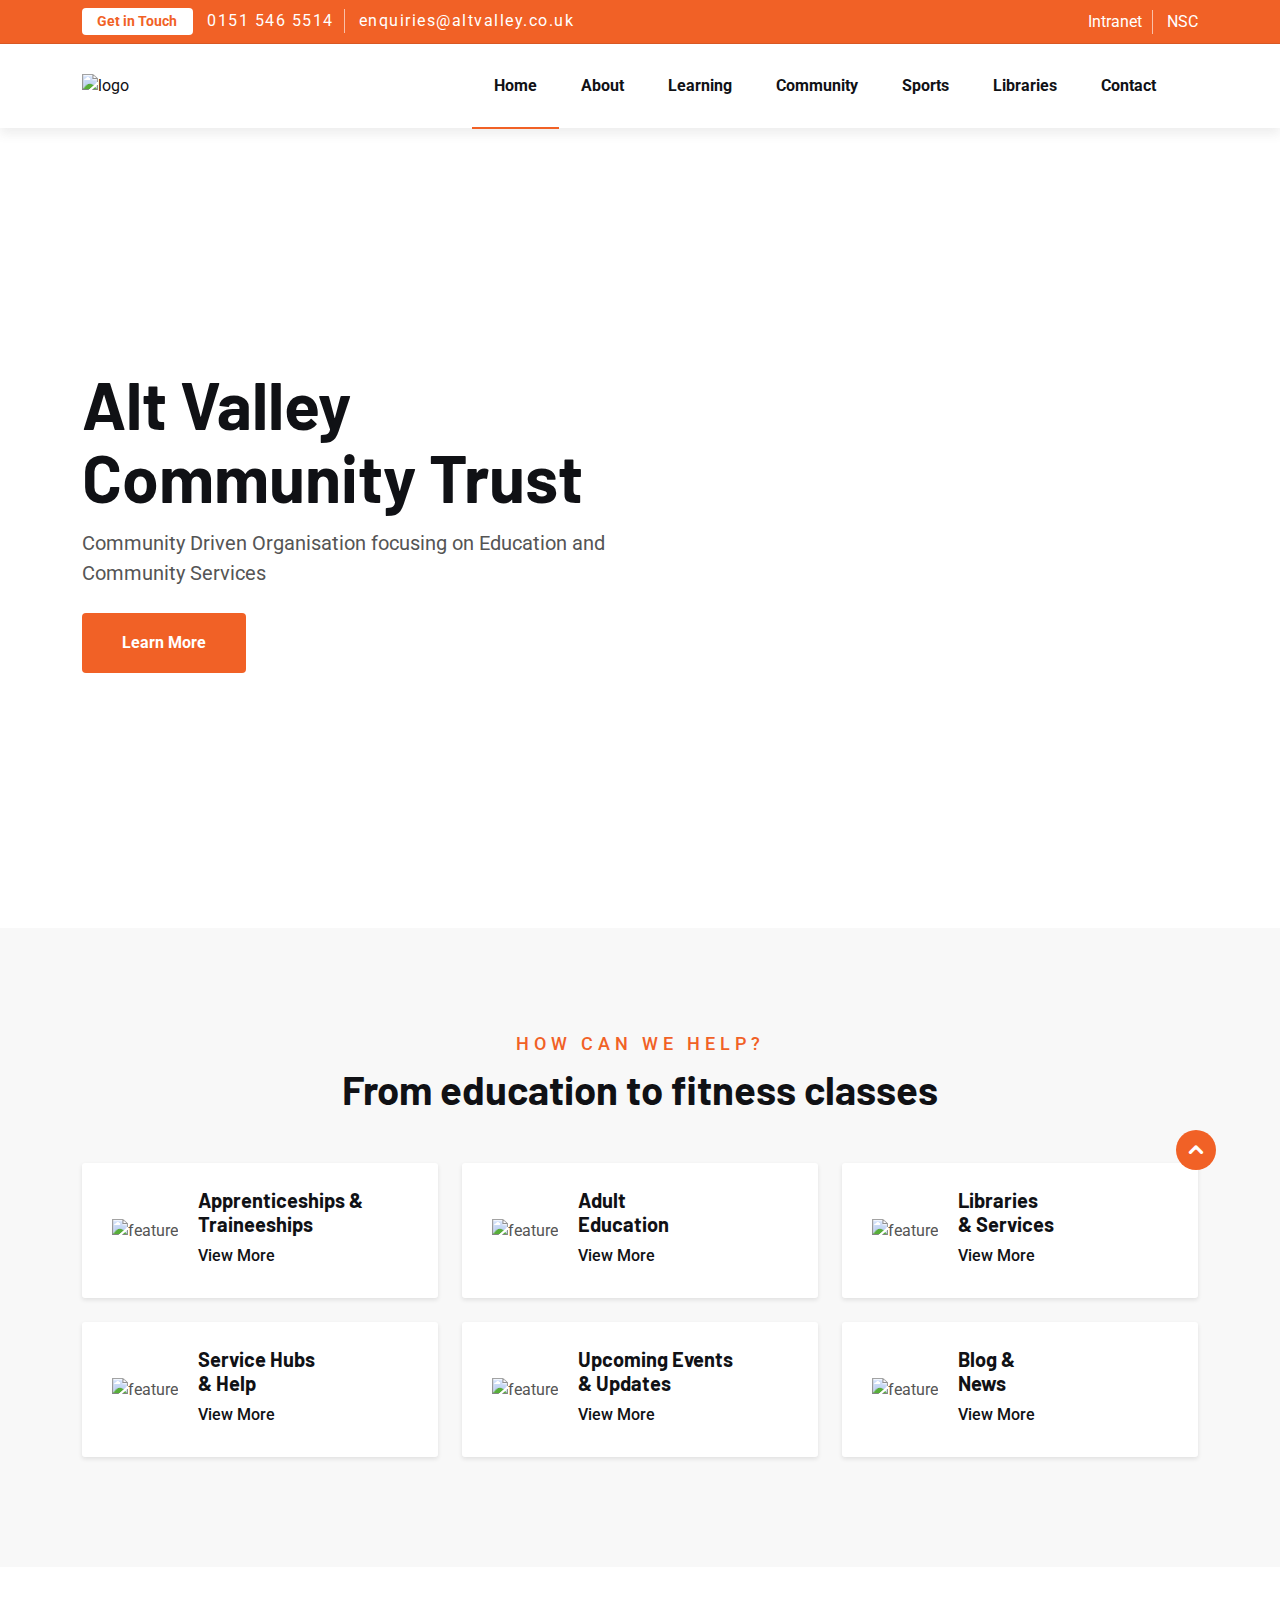
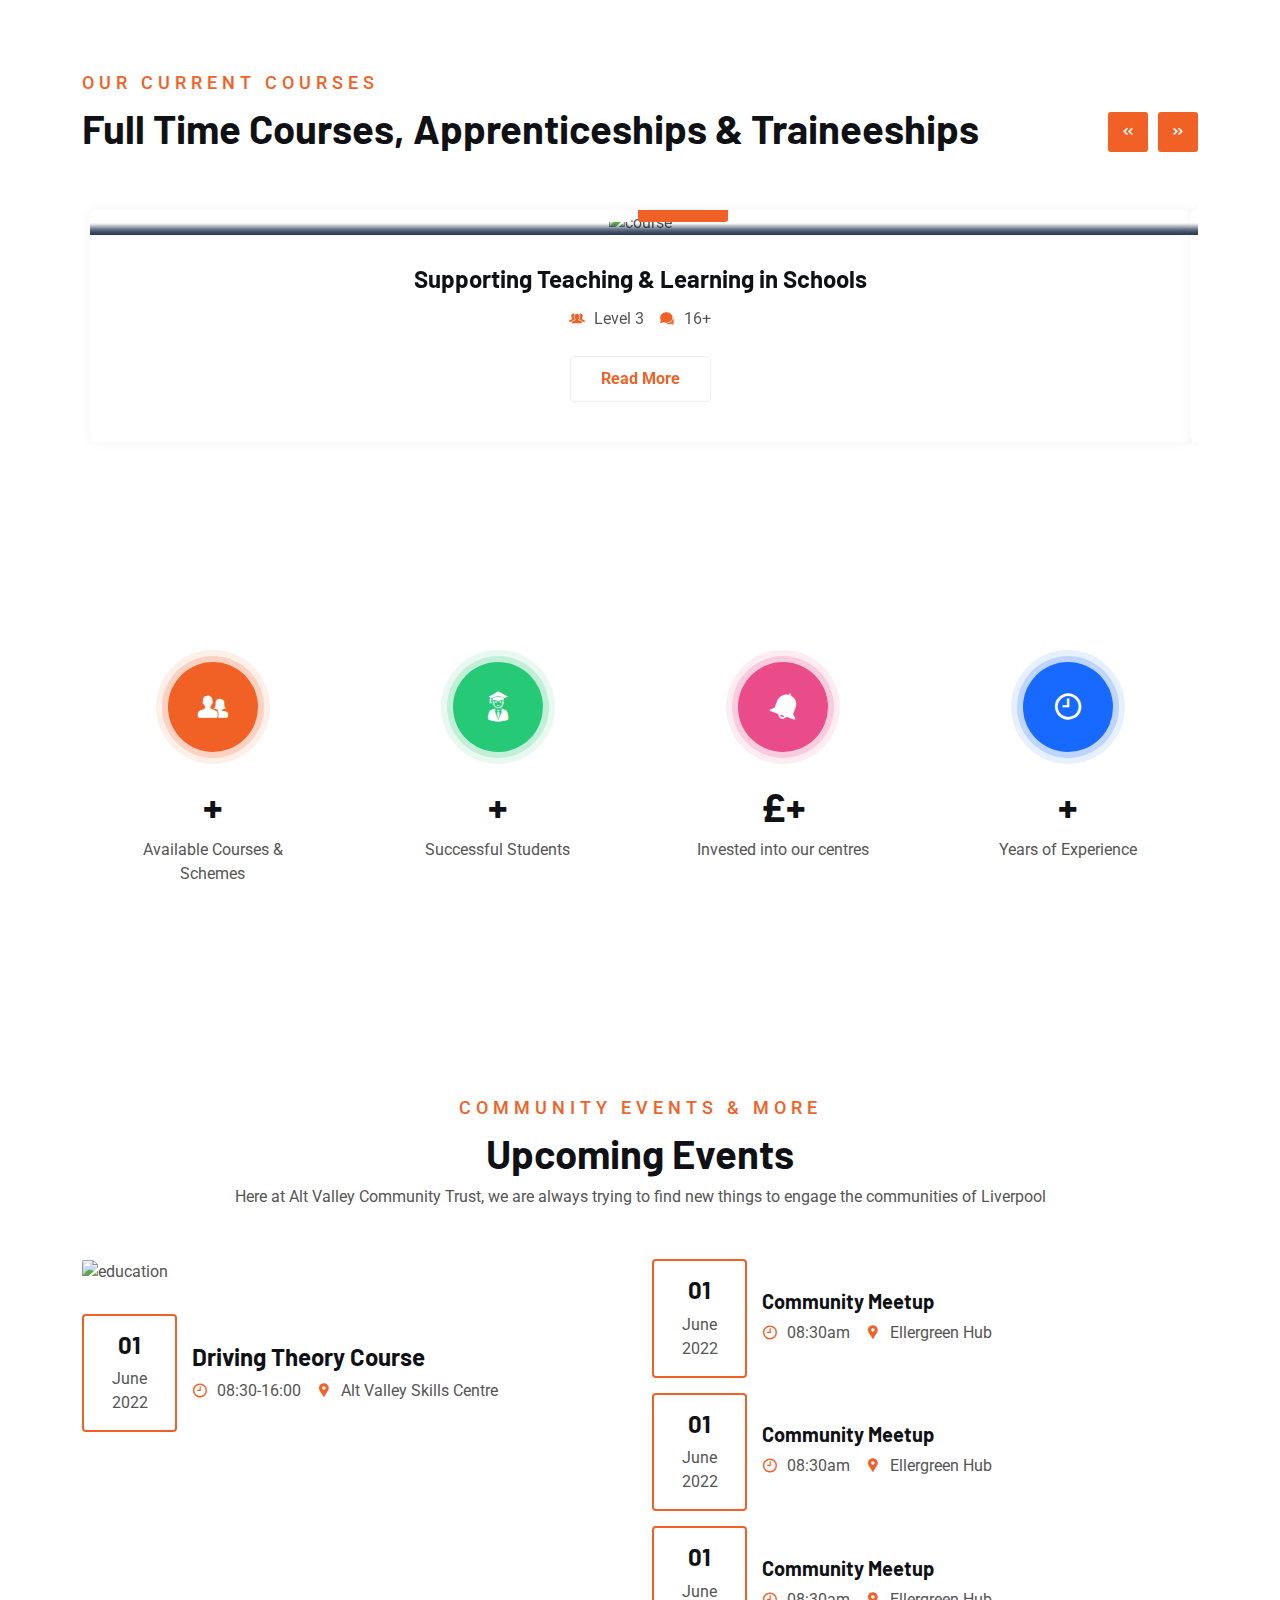
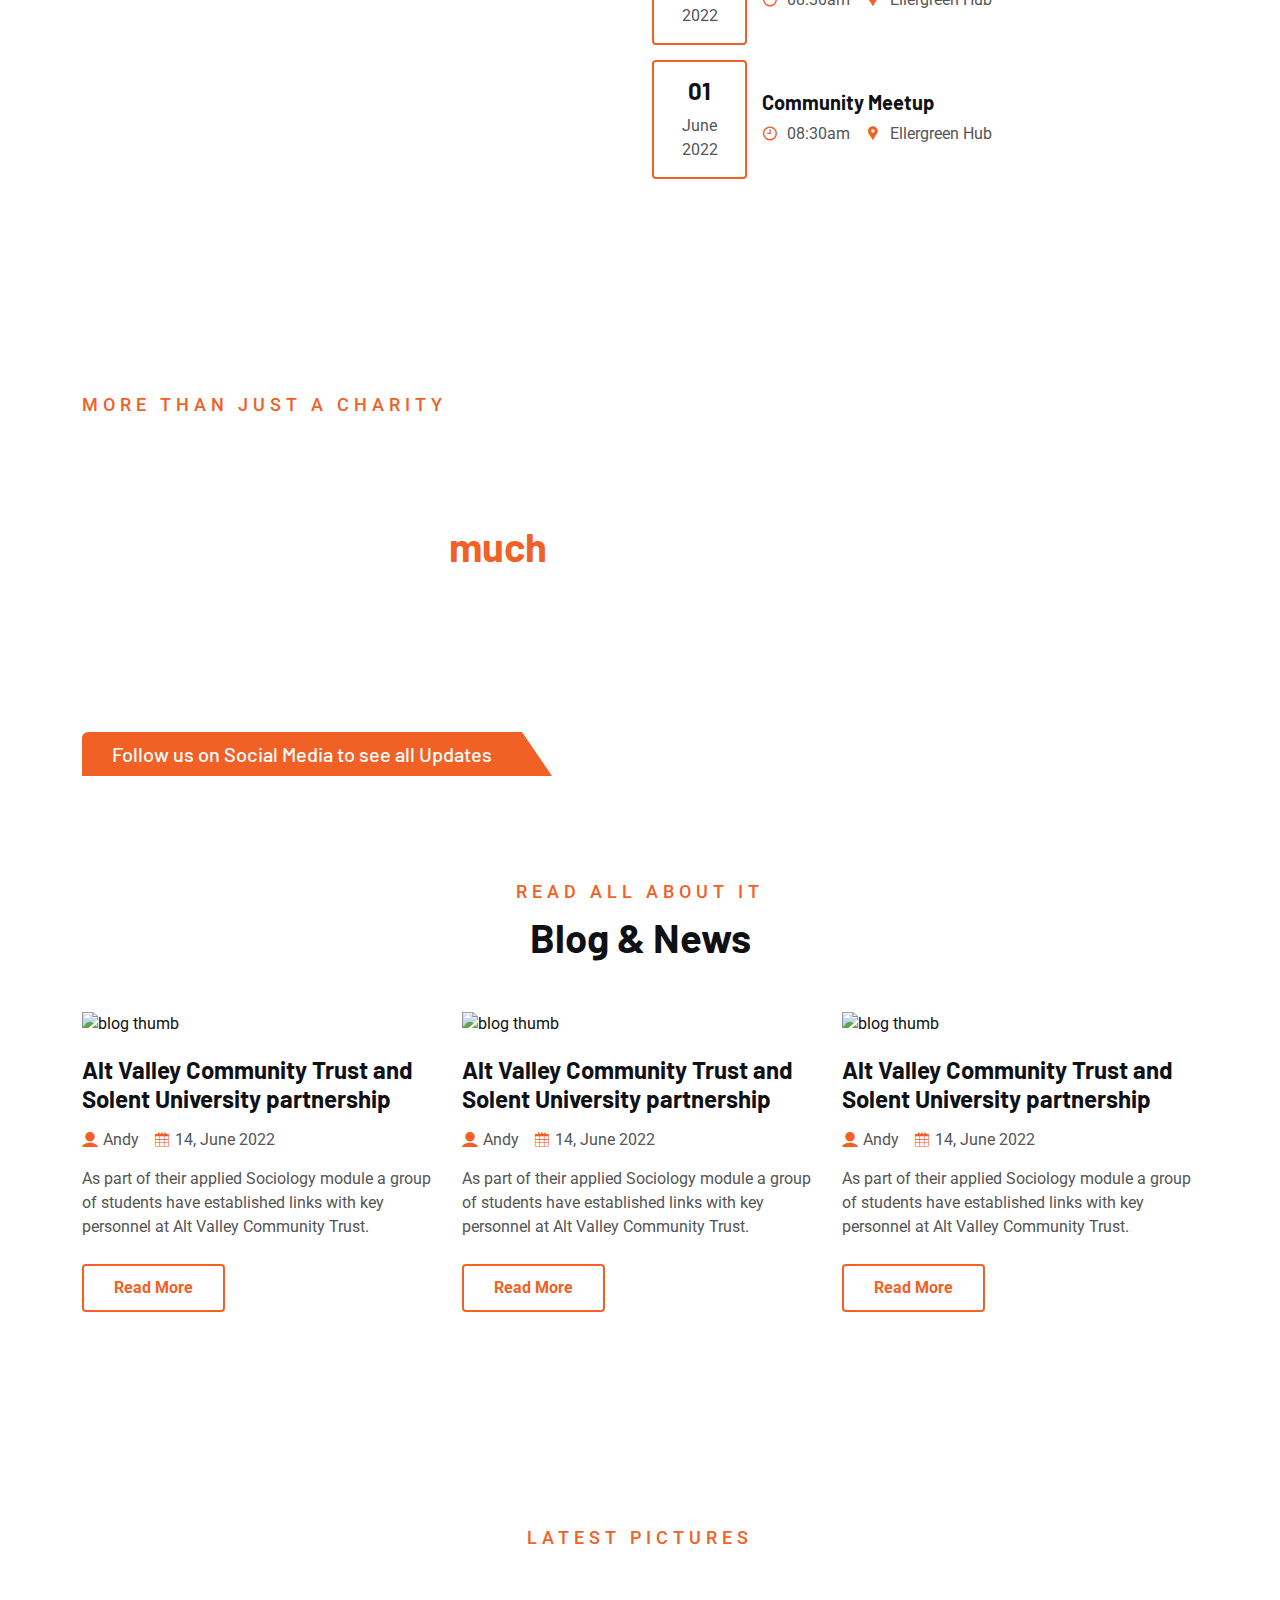
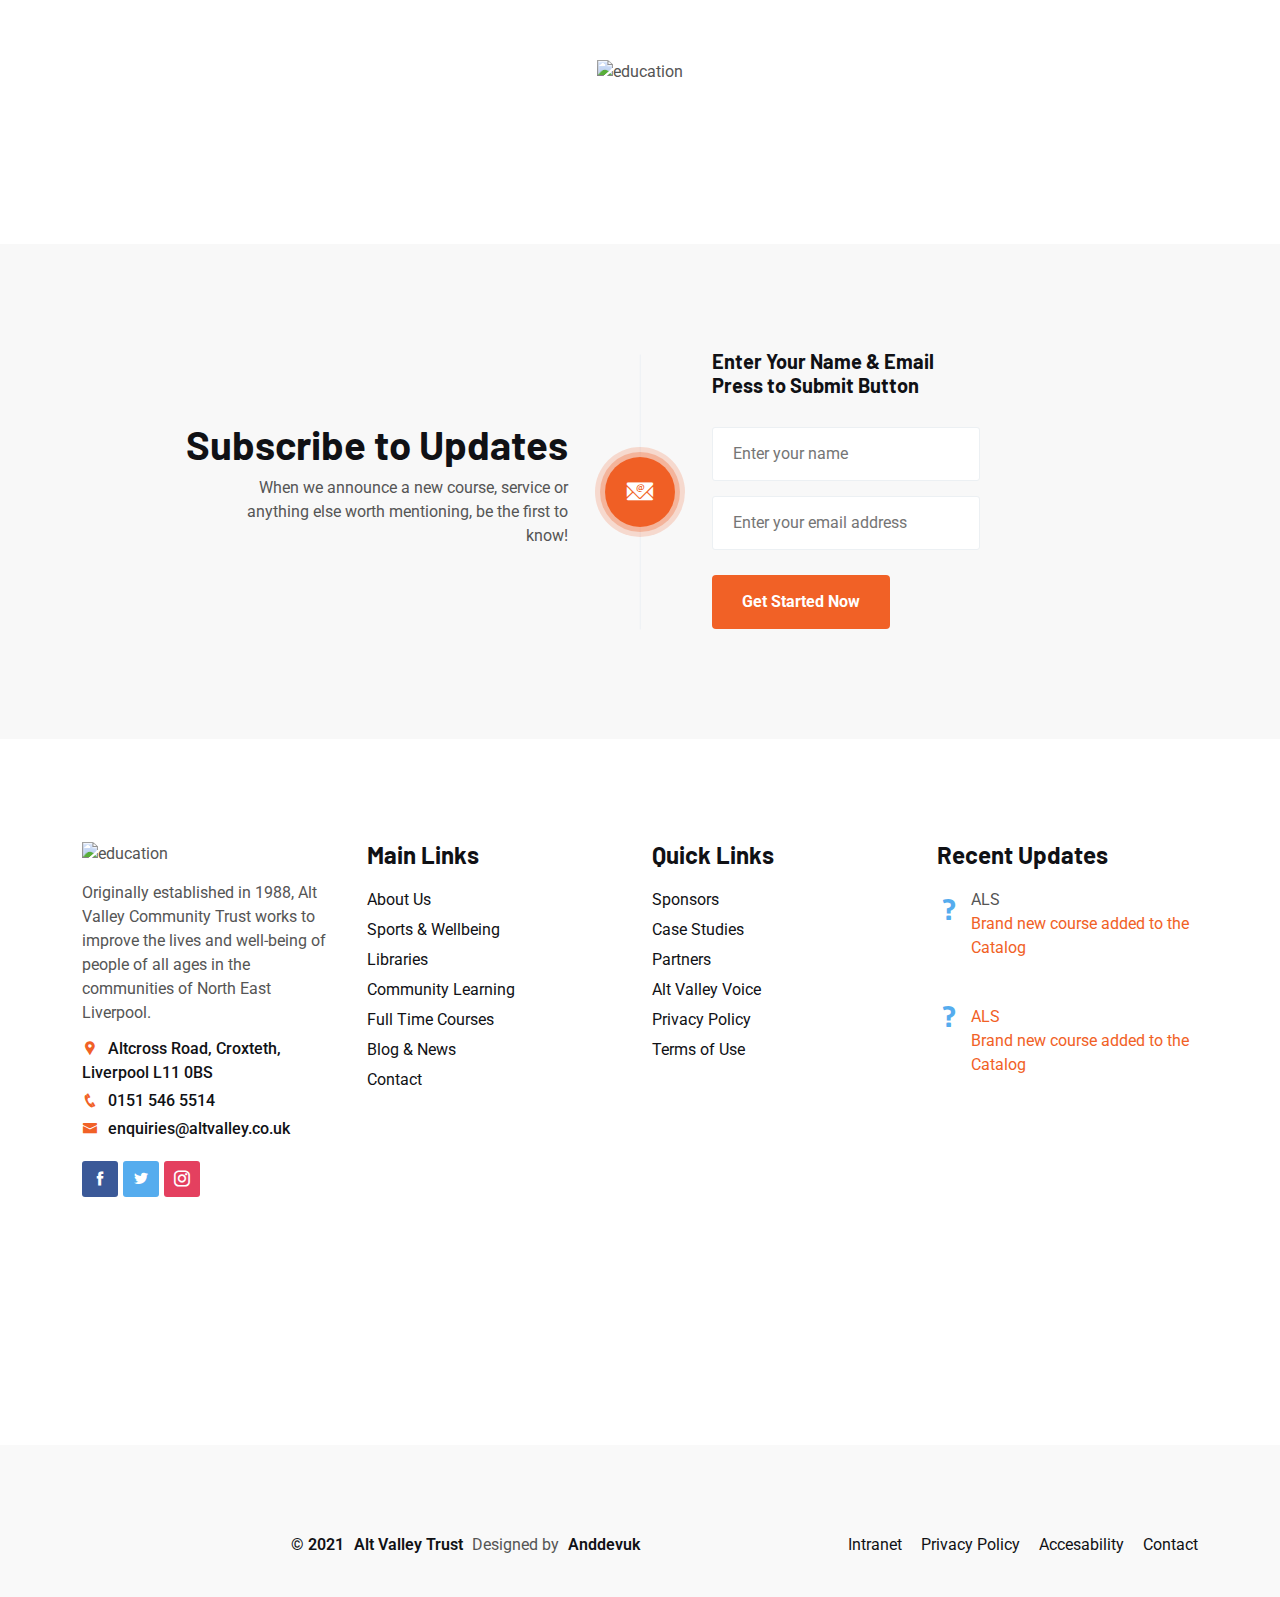
==== index.html @ a8e7ece6 "Add files via upload" ====
<!DOCTYPE html>
<html lang="en">
<head>
    <meta charset="UTF-8">
    <meta http-equiv="X-UA-Compatible" content="IE=edge">
    <meta name="viewport" content="width=device-width, initial-scale=1.0">
    <title>Alt Valley Community Trust</title>
    <link rel="shortcut icon" href="assets/images/x-icon.png" type="image/x-icon">

    <link rel="stylesheet" href="assets/css/animate.css">
    <link rel="stylesheet" href="assets/css/bootstrap.min.css">
    <link rel="stylesheet" href="assets/css/icofont.min.css">
    <link rel="stylesheet" href="assets/css/swiper.min.css">
    <link rel="stylesheet" href="assets/css/lightcase.css">
    <link rel="stylesheet" href="assets/css/style.css">
</head>
<body>

    <!-- preloader start here -->
    <div class="preloader d-none">
        <div class="preloader-inner">
            <div class="preloader-icon">
                <span></span>
                <span></span>
            </div>
        </div>
    </div>
    <!-- preloader ending here -->


    <!-- scrollToTop start here -->
    <a href="#" class="scrollToTop"><i class="icofont-rounded-up"></i></a>
    <!-- scrollToTop ending here -->

    <!-- header section start here -->
    <header class="header-section style-3">
        <div class="header-top">
            <div class="container">
                <div class="header-top-area">
                    <div class="header-top-contact">
                        <a href="#" class="lab-btn"><span>Get in Touch</span></a>
                        <a href="tel:0151 546 5514">0151 546 5514</a>
                        <a href="mailto:enquiries@altvalley.co.uk">enquiries@altvalley.co.uk</a>
                    </div>
                    <div class="header-top-reglog">
                        <a href="#" class="login">Intranet</a>
                        <a href="#" class="signup">NSC</a>
                    </div>
                </div>
            </div>
        </div>
        <div class="header-bottom">
            <div class="container">
                <div class="header-wrapper">
                    <div class="logo-search-acte">
                        <div class="logo">
                            <a href="#"><img src="assets/images/avct/altlogo2.png" alt="logo"></a>
                        </div>
                    </div>
                    <div class="menu-area">
                        <div class="menu">
                            <ul class="lab-ul">
                                <li class="active"><a href="#0">Home</a></li>     
                                <li><a href="#0">About</a>
                                    <ul class="lab-ul">
                                        <li><a href="#">About</a></li>
                                        <li><a href="#">Team</a></li>
                                        <li><a href="#">Instructor</a></li>
                                        <li><a href="#">Shop Pages</a></li>
                                        <li><a href="#">Search Page</a></li>
                                        <li><a href="#">Search None</a></li>
                                        <li><a href="#">404</a></li>
                                    </ul>
                                </li>
                                <li><a href="#0">Learning</a>
                                    <ul class="lab-ul">
                                        <li><a href="#">About</a></li>
                                        <li><a href="#">Team</a></li>
                                        <li><a href="#">Instructor</a></li>
                                        <li><a href="#">Shop Pages</a> </li>
                                        <li><a href="#">Search Page</a></li>
                                        <li><a href="#">Search None</a></li>
                                        <li><a href="#">404</a></li>
                                    </ul>
                                </li>  
                                <li><a href="#0">Community</a>
                                    <ul class="lab-ul">
                                        <li><a href="#">About</a></li>
                                        <li><a href="#">Team</a></li>
                                        <li><a href="#">Instructor</a></li>
                                        <li><a href="#">Shop Pages</a></li>
                                        <li><a href="#">Search Page</a></li>
                                        <li><a href="#">Search None</a></li>
                                        <li><a href="#">404</a></li>
                                    </ul>
                                </li>  
                                <li><a href="#0">Sports</a>
                                    <ul class="lab-ul">
                                        <li><a href="#">About</a></li>
                                        <li><a href="#">Team</a></li>
                                        <li><a href="#">Instructor</a></li>
                                        <li><a href="#">Shop Pages</a></li>
                                        <li><a href="#">Search Page</a></li>
                                        <li><a href="#">Search None</a></li>
                                        <li><a href="#">404</a></li>
                                    </ul>
                                </li>
                                <li><a href="#0">Libraries</a>
                                    <ul class="lab-ul">
                                        <li><a href="#">About</a></li>
                                        <li><a href="#">Team</a></li>
                                        <li><a href="#">Instructor</a></li>
                                        <li><a href="#">Shop Pages</a></li>
                                        <li><a href="#">Search Page</a></li>
                                        <li><a href="#">Search None</a></li>
                                        <li><a href="#">404</a></li>
                                    </ul>
                                </li>
                                <li><a href="#">Contact</a></li>
                            </ul>
                        </div>

                        <!-- toggle icons -->
                        <div class="header-bar d-lg-none">
                            <span></span>
                            <span></span>
                            <span></span>
                        </div>
                        <div class="ellepsis-bar d-lg-none">
                            <i class="icofont-info-square"></i>
                        </div>
                    </div>
                </div>
            </div>
        </div>
    </header>
    <!-- header section ending here -->

    <!-- banner section start here -->
    <section class="banner-section style-3">
        <div class="container">
            <div class="section-wrapper">
                <div class="row">
                    <div class="col-xl-6">
                        <div class="banner-content"> 
                            <h2 class="title">Alt Valley Community Trust</h2>
                            <p class="desc">Community Driven Organisation focusing on Education and Community Services </p>
                            <a href="#" class="lab-btn"><span>Learn More</span></a>
                        </div>
                    </div>
                </div>
            </div>
        </div>
    </section>
    <!-- banner section ending here -->

    <!-- features section start here -->
    <div class="feature-section padding-tb">
        <div class="container">
            <div class="section-header text-center">
                <span class="subtitle">How can we help?</span>
                <h2 class="title">From education to fitness classes</h2>
            </div>
            <div class="section-wrapper">
                <div class="row g-4 row-cols-lg-3 row-cols-sm-2 row-cols-1 justify-content-center">
                    <div class="col">
                        <div class="feature-item">
                            <div class="feature-inner">
                                <div class="feature-thumb">
                                    <img src="assets/images/feature/01.png" alt="feature">
                                </div>
                                <div class="feature-content">
                                    <a href="#"><h5>Apprenticeships & <span>Traineeships</span></h5></a>
                                    <a href="#" class="lab-btn-text">View More<span></span></a>
                                </div>
                            </div>
                        </div>
                    </div>
                    <div class="col">
                        <div class="feature-item">
                            <div class="feature-inner">
                                <div class="feature-thumb">
                                    <img src="assets/images/feature/02.png" alt="feature">
                                </div>
                                <div class="feature-content">
                                    <a href="#"><h5>Adult <span>Education</span></h5></a>
                                    <a href="#" class="lab-btn-text">View More <span></span></a>
                                </div>
                            </div>
                        </div>
                    </div>
                    <div class="col">
                        <div class="feature-item">
                            <div class="feature-inner">
                                <div class="feature-thumb">
                                    <img src="assets/images/feature/03.png" alt="feature">
                                </div>
                                <div class="feature-content">
                                    <a href="#"><h5>Libraries <span>& Services</span></h5></a>
                                    <a href="#" class="lab-btn-text">View More <span></span></a>
                                </div>
                            </div>
                        </div>
                    </div>
                    <div class="col">
                        <div class="feature-item">
                            <div class="feature-inner">
                                <div class="feature-thumb">
                                    <img src="assets/images/feature/04.png" alt="feature">
                                </div>
                                <div class="feature-content">
                                    <a href="#"><h5>Service Hubs <span>& Help</span></h5></a>
                                    <a href="#" class="lab-btn-text">View More <span></span></a>
                                </div>
                            </div>
                        </div>
                    </div>
                    <div class="col">
                        <div class="feature-item">
                            <div class="feature-inner">
                                <div class="feature-thumb">
                                    <img src="assets/images/feature/05.png" alt="feature">
                                </div>
                                <div class="feature-content">
                                    <a href="#"><h5>Upcoming Events <span>& Updates</span></h5></a>
                                    <a href="#" class="lab-btn-text">View More <span></span></a>
                                </div>
                            </div>
                        </div>
                    </div>
                    <div class="col">
                        <div class="feature-item">
                            <div class="feature-inner">
                                <div class="feature-thumb">
                                    <img src="assets/images/feature/06.png" alt="feature">
                                </div>
                                <div class="feature-content">
                                    <a href="#"><h5>Blog & <span>News</span></h5></a>
                                    <a href="#" class="lab-btn-text">View More <span></span></a>
                                </div>
                            </div>
                        </div>
                    </div>
                </div>
            </div>
        </div>
    </div>
    <!-- features section ending here -->

    <!-- Course Section Start Here -->
    <div class="course-section style-2 padding-tb">
        <div class="container">
            <div class="section-header">
                <span class="subtitle">Our Current Courses</span>
                <h2 class="title">Full Time Courses, Apprenticeships & Traineeships</h2>
                <div class="course-navigations">
                    <div class="course-navi course-navi-next"><i class="icofont-double-left"></i></div>
                    <div class="course-navi course-navi-prev"><i class="icofont-double-right"></i></div>
                </div>
            </div>
            <div class="section-wrapper">
                <div class="course-slider p-2">
                    <div class="swiper-wrapper">
                        <div class="swiper-slide">
                            <div class="course-item style-3">
                                <div class="course-inner text-center">
                                    <div class="course-thumb">
                                        <img src="assets/images/avct/comm-learning.png" alt="course">
                                        <ul class="course-info lab-ul">
                                            <li><span class="course-name">STLS</span></li>
                                            <li><span class="price">Level 3</span></li>
                                        </ul>
                                    </div>
                                    <div class="course-content">
                                        <a href="#"><h4>Supporting Teaching & Learning in Schools</h4></a>
                                        <div class="course-details">
                                            <div class="couse-count"><i class="icofont-users-alt-3"></i> Level 3</div>
                                            <div class="couse-topic"><i class="icofont-speech-comments"></i> 16+</div>
                                        </div>
                                        <a href="#" class="lab-btn"><span>Read More</span></a>
                                    </div>
                                </div>
                            </div>
                        </div>
                        <div class="swiper-slide">
                            <div class="course-item style-3">
                                <div class="course-inner text-center">
                                    <div class="course-thumb">
                                        <img src="assets/images/avct/comm-learning.png" alt="course">
                                        <ul class="course-info lab-ul">
                                            <li><span class="course-name">STLS</span></li>
                                            <li><span class="price">Level 3</span></li>
                                        </ul>
                                    </div>
                                    <div class="course-content">
                                        <a href="#"><h4>Supporting Teaching & Learning in Schools</h4></a>
                                        <div class="course-details">
                                            <div class="couse-count"><i class="icofont-users-alt-3"></i> Level 3</div>
                                            <div class="couse-topic"><i class="icofont-speech-comments"></i> 16+</div>
                                        </div>
                                        <a href="#" class="lab-btn"><span>Read More</span></a>
                                    </div>
                                </div>
                            </div>
                        </div>
                        <div class="swiper-slide">
                            <div class="course-item style-3">
                                <div class="course-inner text-center">
                                    <div class="course-thumb">
                                        <img src="assets/images/avct/comm-learning.png" alt="course">
                                        <ul class="course-info lab-ul">
                                            <li><span class="course-name">STLS</span></li>
                                            <li><span class="price">Level 3</span></li>
                                        </ul>
                                    </div>
                                    <div class="course-content">
                                        <a href="#"><h4>Supporting Teaching & Learning in Schools</h4></a>
                                        <div class="course-details">
                                            <div class="couse-count"><i class="icofont-users-alt-3"></i> Level 3</div>
                                            <div class="couse-topic"><i class="icofont-speech-comments"></i> 16+</div>
                                        </div>
                                        <a href="#" class="lab-btn"><span>Read More</span></a>
                                    </div>
                                </div>
                            </div>
                        </div>
                    </div>
                </div>
            </div>
        </div>
    </div>
    <!-- Course Section Ending Here -->


    <!-- Achievement section start here -->
    <div class="achievement-section style-3 padding-tb">
        <div class="container">
            <div class="section-wrapper">
                <div class="counter-part">
                    <div class="row g-4 row-cols-lg-4 row-cols-sm-2 row-cols-1 justify-content-center">
                        <div class="col">
                            <div class="count-item">
                                <div class="count-inner">
                                    <div class="count-icon">
                                        <i class="icofont-users-alt-4"></i>
                                    </div>
                                    <div class="count-content">
                                        <h2><span class="count" data-to="12" data-speed="1500"></span><span>+</span></h2>
                                        <p>Available Courses & Schemes</p>
                                    </div>
                                </div>
                            </div>
                        </div>
                        <div class="col">
                            <div class="count-item">
                                <div class="count-inner">
                                    <div class="count-icon">
                                        <i class="icofont-graduate-alt"></i>
                                    </div>
                                    <div class="count-content">
                                        <h2><span class="count" data-to="150" data-speed="1500"></span><span>+</span></h2>
                                        <p>Successful Students</p>
                                    </div>
                                </div>
                            </div>
                        </div>
                        <div class="col">
                            <div class="count-item">
                                <div class="count-inner">
                                    <div class="count-icon">
                                        <i class="icofont-notification"></i>
                                    </div>
                                    <div class="count-content">
                                        <h2>£<span class="count" data-to="350" data-speed="1500"></span><span>+</span></h2>
                                        <p>Invested into our centres</p>
                                    </div>
                                </div>
                            </div>
                        </div>
                        <div class="col">
                            <div class="count-item">
                                <div class="count-inner">
                                    <div class="count-icon">
                                        <i class="icofont-clock-time"></i>
                                    </div>
                                    <div class="count-content">
                                        <h2><span class="count" data-to="30" data-speed="1500"></span><span>+</span></h2>
                                        <p>Years of Experience</p>
                                    </div>
                                </div>
                            </div>
                        </div>
                    </div>
                </div>
            </div>
        </div>
    </div>
    <!-- Achievement section ending here -->

    <!-- Event Section Start Here -->
    <div class="event-section padding-tb">
        <div class="container">
            <div class="section-header text-center">
                <span class="subtitle">Community Events & More</span>
                <h2 class="title">Upcoming Events</h2>
                <p class="desc">Here at Alt Valley Community Trust, we are always trying to find new things to engage the communities of Liverpool</p>
            </div>
            <div class="section-wrapper">
                <div class="row row-cols-lg-2 row-cols-1 g-4">
                    <div class="col">
                        <div class="event-left">
                            <div class="event-item">
                                <div class="event-inner">
                                    <div class="event-thumb">
                                        <img src="assets/images/event/01.jpg" alt="education">
                                    </div>
                                    <div class="event-content">
                                        <div class="event-date-info">
                                            <div class="edi-box">
                                                <h4>01</h4>
                                                <p>June 2022</p>
                                            </div>
                                        </div>
                                        <div class="event-content-info">
                                            <a href="#"><h4>Driving Theory Course</h4></a>
                                            <ul class="lab-ul">
                                                <li><i class="icofont-clock-time"></i> 08:30-16:00</li>
                                                <li><i class="icofont-google-map"></i> Alt Valley Skills Centre</li>
                                            </ul>
                                        </div>
                                    </div>
                                </div>
                            </div>
                        </div>
                    </div>
                    <div class="col">
                        <div class="event-right">
                            <div class="event-item">
                                <div class="event-inner">
                                    <div class="event-content">
                                        <div class="event-date-info">
                                            <div class="edi-box">
                                                <h4>01</h4>
                                                <p>June 2022</p>
                                            </div>
                                        </div>
                                        <div class="event-content-info">
                                            <a href="#"><h5>Community Meetup</h5></a>
                                            <ul class="lab-ul">
                                                <li><i class="icofont-clock-time"></i> 08:30am</li>
                                                <li><i class="icofont-google-map"></i> Ellergreen Hub</li>
                                            </ul>
                                        </div>
                                    </div>
                                </div>
                            </div>
                            <div class="event-item">
                                <div class="event-inner">
                                    <div class="event-content">
                                        <div class="event-date-info">
                                            <div class="edi-box">
                                                <h4>01</h4>
                                                <p>June 2022</p>
                                            </div>
                                        </div>
                                        <div class="event-content-info">
                                            <a href="#"><h5>Community Meetup</h5></a>
                                            <ul class="lab-ul">
                                                <li><i class="icofont-clock-time"></i> 08:30am</li>
                                                <li><i class="icofont-google-map"></i> Ellergreen Hub</li>
                                            </ul>
                                        </div>
                                    </div>
                                </div>
                            </div>
                            <div class="event-item">
                                <div class="event-inner">
                                    <div class="event-content">
                                        <div class="event-date-info">
                                            <div class="edi-box">
                                                <h4>01</h4>
                                                <p>June 2022</p>
                                            </div>
                                        </div>
                                        <div class="event-content-info">
                                            <a href="#"><h5>Community Meetup</h5></a>
                                            <ul class="lab-ul">
                                                <li><i class="icofont-clock-time"></i> 08:30am</li>
                                                <li><i class="icofont-google-map"></i> Ellergreen Hub</li>
                                            </ul>
                                        </div>
                                    </div>
                                </div>
                            </div>
                            <div class="event-item">
                                <div class="event-inner">
                                    <div class="event-content">
                                        <div class="event-date-info">
                                            <div class="edi-box">
                                                <h4>01</h4>
                                                <p>June 2022</p>
                                            </div>
                                        </div>
                                        <div class="event-content-info">
                                            <a href="#"><h5>Community Meetup</h5></a>
                                            <ul class="lab-ul">
                                                <li><i class="icofont-clock-time"></i> 08:30am</li>
                                                <li><i class="icofont-google-map"></i> Ellergreen Hub</li>
                                            </ul>
                                        </div>
                                    </div>
                                </div>
                            </div>
                        </div>
                    </div>
                </div>
            </div>
        </div>
    </div>
    <!-- Event Section Ending Here -->


    <!-- WorkShop Section Start Here -->
    <div class="workshop-section padding-tb">
        <div class="container">
            <div class="row row-cols-xl-2 row-cols-1">
                <div class="col">
                    <div class="section-header">
                        <span class="subtitle">More than just a Charity</span>
                        <h2 class="title fw-normal text-white">Sports Classes, Library Services, Adult Education & much more <span class="fw-bold">Advance</span> <span class="theme-color fw-bold">much</span> <span class="fw-bold">more</span></h2>
                    </div>
                </div>
            </div>
        </div>
    </div>
    <div class="workshop-join">
        <div class="container">
            <div class="section-wrapper">
                <div class="workshop-title">
                    <h5>Follow us on Social Media to see all Updates </h5>
                </div>
            </div>
        </div>
    </div>
    <!-- WorkShop Section Ending Here -->


    <!-- Blog Section Start Here -->
    <div class="blog-section padding-tb">
        <div class="container">
            <div class="section-header text-center">
                <span class="subtitle">Read all about it</span>
                <h2 class="title">Blog & News</h2>
            </div>
            <div class="section-wrapper">
                <div class="row row-cols-1 row-cols-md-2 row-cols-xl-3 justify-content-center g-4">
                    <div class="col">
                        <div class="post-item style-3">
                            <div class="post-inner">
                                <div class="post-thumb">
                                    <a href="#"><img src="assets/images/avct/altvalley-1.jpg" alt="blog thumb"></a>
                                </div>
                                <div class="post-content">
                                    <a href="#"><h4>Alt Valley Community Trust and Solent University partnership</h4></a>
                                    <div class="meta-post">
                                        <ul class="lab-ul">
                                            <li><i class="icofont-ui-user"></i>Andy</li>
                                            <li><i class="icofont-calendar"></i>14, June 2022</li>
                                        </ul>
                                    </div>
                                    <p>As part of their applied Sociology module a group of students have established links with key personnel at Alt Valley Community Trust.</p>
                                    <a href="#" class="lab-btn"><span>Read More</span></a>
                                </div>
                            </div>
                        </div>
                    </div>
                    <div class="col">
                        <div class="post-item style-3">
                            <div class="post-inner">
                                <div class="post-thumb">
                                    <a href="#"><img src="assets/images/avct/altvalley-1.jpg" alt="blog thumb"></a>
                                </div>
                                <div class="post-content">
                                    <a href="#"><h4>Alt Valley Community Trust and Solent University partnership</h4></a>
                                    <div class="meta-post">
                                        <ul class="lab-ul">
                                            <li><i class="icofont-ui-user"></i>Andy</li>
                                            <li><i class="icofont-calendar"></i>14, June 2022</li>
                                        </ul>
                                    </div>
                                    <p>As part of their applied Sociology module a group of students have established links with key personnel at Alt Valley Community Trust.</p>
                                    <a href="#" class="lab-btn"><span>Read More</span></a>
                                </div>
                            </div>
                        </div>
                    </div>
                    <div class="col">
                        <div class="post-item style-3">
                            <div class="post-inner">
                                <div class="post-thumb">
                                    <a href="#"><img src="assets/images/avct/altvalley-1.jpg" alt="blog thumb"></a>
                                </div>
                                <div class="post-content">
                                    <a href="#"><h4>Alt Valley Community Trust and Solent University partnership</h4></a>
                                    <div class="meta-post">
                                        <ul class="lab-ul">
                                            <li><i class="icofont-ui-user"></i>Andy</li>
                                            <li><i class="icofont-calendar"></i>14, June 2022</li>
                                        </ul>
                                    </div>
                                    <p>As part of their applied Sociology module a group of students have established links with key personnel at Alt Valley Community Trust.</p>
                                    <a href="#" class="lab-btn"><span>Read More</span></a>
                                </div>
                            </div>
                        </div>
                    </div>
                </div>
            </div>
        </div>
    </div>
    <!-- Blog Section Ending Here -->
    

    <!-- Clients Section Start Here -->
    <div class="clients-section padding-tb">
        <div class="container">
            <div class="section-header text-center">
                <span class="subtitle">Latest Pictures</span>   
            </div>
            <div class="section-wrapper">
                <div class="clients-slider overflow-hidden">
                    <div class="swiper-wrapper">
                        <div class="swiper-slide">
                            <div class="client-item">
                                <div class="client-inner">
                                        <img src="assets/images/avct/2.jpg" alt="education">
                                </div>
                            </div>
                        </div>
                        <div class="swiper-slide">
                            <div class="client-item">
                                <div class="client-inner"> 
                                    <img src="assets/images/avct/Adult Ed case study photo.jpeg" alt="education">
                                </div>
                            </div>
                        </div>
                        <div class="swiper-slide">
                            <div class="client-item">
                                <div class="client-inner"> 
                                    <img src="assets/images/avct/2.jpg" alt="education">
                                </div>
                            </div>
                        </div>
                        <div class="swiper-slide">
                            <div class="client-item">
                                <div class="client-inner"> 
                                    <img src="assets/images/avct/2.jpg" alt="education">
                                </div>
                            </div>
                        </div>
                    </div>
                </div>
            </div>
        </div>
    </div>
    <!-- Clients Section Ending Here -->


    <!-- Newsletters Section Start Here -->
    <div class="newsletters-section padding-tb">
        <div class="container">
            <div class="newsletter-area">
                <div class="news-mass">
                    <i class="icofont-email"></i>
                </div>
                <div class="row justify-content-between align-items-center">
                    <div class="col-lg-6 col-12">
                        <div class="section-header">
                            <h2 class="title">Subscribe to Updates</h2>
                            <p>When we announce a new course, service or anything else worth mentioning, be the first to know!</p>
                        </div>
                    </div>
                    <div class="col-lg-6 col-12">
                        <div class="section-wrapper">
                            <h5>Enter Your Name & Email Press to Submit Button</h5>
                            <form class="newsletter-form">
                                <input type="text" placeholder="Enter your name" required>
                                <input type="email" placeholder="Enter your email address" required>
                                <button type="submit" class="lab-btn"><span>Get Started Now</span></button>
                            </form>
                        </div>
                    </div>
                </div>
            </div>
        </div>
    </div>
    <!-- Newsletters Section Ending Here -->




    <!-- Footer Section Start Here -->
    <footer class="style-2">
        <div class="footer-top padding-tb">
            <div class="container">
                <div class="row g-4 row-cols-xl-4 row-cols-sm-2 row-cols-1 justify-content-center">
                    <div class="col">
                        <div class="footer-item our-address">
                            <div class="footer-inner">
                                <div class="footer-content">
                                    <div class="title">
                                        <img src="assets/images/avct/altlogo2.png" alt="education">
                                    </div>
                                    <div class="content">
                                        <p>Originally established in 1988, Alt Valley Community Trust works to improve the lives and well-being of people of all ages in the communities of North East Liverpool.</p>
                                        <ul class="lab-ul office-address">
                                            <li><i class="icofont-google-map"></i>Altcross Road, Croxteth, <br>Liverpool L11 0BS</li>
                                            <li><i class="icofont-phone"></i>0151 546 5514</li>
                                            <li><i class="icofont-envelope"></i>enquiries@altvalley.co.uk</li>
                                        </ul>
                                        <ul class="lab-ul social-icons">
                                            <li><a href="#" class="facebook"><i class="icofont-facebook"></i></a></li>
                                            <li><a href="#" class="twitter"><i class="icofont-twitter"></i></a></li>
                                            <li><a href="#" class="instagram"><i class="icofont-instagram"></i></a></li>
                                        </ul>
                                    </div>
                                </div>
                            </div>
                        </div>
                    </div>
                    <div class="col">
                        <div class="footer-item">
                            <div class="footer-inner">
                                <div class="footer-content">
                                    <div class="title">
                                        <h4>Main Links</h4>
                                    </div>
                                    <div class="content">
                                        <ul class="lab-ul">
                                            <li><a href="#">About Us</a></li>
                                            <li><a href="#">Sports & Wellbeing</a></li>
                                            <li><a href="#">Libraries</a></li>
                                            <li><a href="#">Community Learning</a></li>
                                            <li><a href="#">Full Time Courses</a></li>
                                            <li><a href="#">Blog & News</a></li>
                                            <li><a href="#">Contact</a></li>
                                        </ul>
                                    </div>
                                </div>
                            </div>
                        </div>
                    </div>
                    <div class="col">
                        <div class="footer-item">
                            <div class="footer-inner">
                                <div class="footer-content">
                                    <div class="title">
                                        <h4>Quick Links</h4>
                                    </div>
                                    <div class="content">
                                        <ul class="lab-ul">
                                            <li><a href="#">Sponsors</a></li>
                                            <li><a href="#">Case Studies</a></li>
                                            <li><a href="#">Partners</a></li>
                                            <li><a href="#">Alt Valley Voice</a></li>
                                            <li><a href="#">Privacy Policy</a></li>
                                            <li><a href="#">Terms of Use</a></li>
                                        </ul>
                                    </div>
                                </div>
                            </div>
                        </div>
                    </div>
                    <div class="col">
                        <div class="footer-item twitter-post">
                            <div class="footer-inner">
                                <div class="footer-content">
                                    <div class="title">
                                        <h4>Recent Updates</h4>
                                    </div>
                                    <div class="content">
                                        <ul class="lab-ul">
                                            <li>
                                                <i class="icofont-question"></i>
                                                <p>ALS <a href="#">Brand new course added to the Catalog</p>
                                            </li>
                                            <li>
                                                <i class="icofont-question"></i>
                                                <p>ALS <a href="#">Brand new course added to the Catalog</p>
                                            </li>
                                        </ul>
                                    </div>
                                </div>
                            </div>
                        </div>
                    </div>
                </div>
            </div>
        </div>
        <div class="footer-bottom">
            <div class="container">
                <div class="section-wrapper">
                    <p>&copy; 2021 <a href="#">Alt Valley Trust</a> Designed by <a href="https://anddevuk.com" target="_blank">Anddevuk</a> </p>
                    <div class="footer-bottom-list">
                        <a href="#">Intranet</a>
                        <a href="#">Privacy Policy</a>
                        <a href="#">Accesability</a>
                        <a href="#">Contact</a>
                    </div>
                </div>
            </div>
        </div>
    </footer>
    <!-- Footer Section Ending Here -->




    <script src="assets/js/jquery.js"></script>
    <script src="assets/js/bootstrap.min.js"></script>
    <script src="assets/js/swiper.min.js"></script>
    <script src="assets/js/progress.js"></script>
    <script src="assets/js/lightcase.js"></script>
    <script src="assets/js/counter-up.js"></script>
    <script src="assets/js/isotope.pkgd.js"></script>
    <script src="assets/js/functions.js"></script>
</body>
</html>
---- assets/css/lightcase.css ----
/**
 * Lightcase - jQuery Plugin
 * The smart and flexible Lightbox Plugin.
 *
 * @author		Cornel Boppart <cornel@bopp-art.com>
 * @copyright	Author
 *
 * @version		2.5.0 (11/03/2018)
 */
/**
 * Lightcase settings
 *
 * Note: Override default settings for your project without touching this source code by simply
 * defining those variables within a SASS map called '$lightcase-custom'.
 *
 * // Example usage
 * $lightcase-custom: (
 *   'breakpoint': 768px
 * );
 */
@font-face {
  font-family: 'lightcase';
  src: url("../fonts/lightcase.eot?55356177");
  src: url("../fonts/lightcase.eot?55356177#iefix") format("embedded-opentype"), url("../fonts/lightcase.woff?55356177") format("woff"), url("../fonts/lightcase.ttf?55356177") format("truetype"), url("../fonts/lightcase.svg?55356177#lightcase") format("svg");
  font-weight: normal;
  font-style: normal;
}
/* line 12, ../scss/components/fonts/_font-lightcase.scss */
[class*='lightcase-icon-']:before {
  font-family: 'lightcase', sans-serif;
  font-style: normal;
  font-weight: normal;
  speak: none;
  display: inline-block;
  text-decoration: inherit;
  width: 1em;
  text-align: center;
  /* For safety - reset parent styles, that can break glyph codes*/
  font-variant: normal;
  text-transform: none;
  /* fix buttons height, for twitter bootstrap */
  line-height: 1em;
  /* Uncomment for 3D effect */
  /* text-shadow: 1px 1px 1px rgba(127, 127, 127, 0.3); */
}

/* Codes */
/* line 35, ../scss/components/fonts/_font-lightcase.scss */
.lightcase-icon-play:before {
  content: '\e800';
}

/* line 36, ../scss/components/fonts/_font-lightcase.scss */
.lightcase-icon-pause:before {
  content: '\e801';
}

/* line 37, ../scss/components/fonts/_font-lightcase.scss */
.lightcase-icon-close:before {
  content: '\e802';
}

/* line 38, ../scss/components/fonts/_font-lightcase.scss */
.lightcase-icon-prev:before {
  content: '\e803';
}

/* line 39, ../scss/components/fonts/_font-lightcase.scss */
.lightcase-icon-next:before {
  content: '\e804';
}

/* line 40, ../scss/components/fonts/_font-lightcase.scss */
.lightcase-icon-spin:before {
  content: '\e805';
}

/**
 * Mixin providing icon defaults to be used on top of font-lightcase.
 *
 * Example usage:
 * @include icon(#e9e9e9)
 */
/**
 * Mixin providing icon defaults including a hover status to be used
 * on top of font-lightcase.
 *
 * Example usage:
 * @include icon-hover(#e9e9e9, #fff)
 */
/**
 * Provides natural content overflow behavior and scrolling support
 * even so for touch devices.
 *
 * Example usage:
 * @include overflow()
 */
/**
 * Neutralizes/resets dimensions including width, height, position as well as margins,
 * paddings and styles. Used to enforce a neutral and unstyled look and behavoir!
 *
 * Example usage:
 * @include clear(true)
 *
 * @param boolean $important
 */
@-webkit-keyframes lightcase-spin {
  0% {
    -webkit-transform: rotate(0deg);
    -moz-transform: rotate(0deg);
    -o-transform: rotate(0deg);
    transform: rotate(0deg);
  }
  100% {
    -webkit-transform: rotate(359deg);
    -moz-transform: rotate(359deg);
    -o-transform: rotate(359deg);
    transform: rotate(359deg);
  }
}
@-moz-keyframes lightcase-spin {
  0% {
    -webkit-transform: rotate(0deg);
    -moz-transform: rotate(0deg);
    -o-transform: rotate(0deg);
    transform: rotate(0deg);
  }
  100% {
    -webkit-transform: rotate(359deg);
    -moz-transform: rotate(359deg);
    -o-transform: rotate(359deg);
    transform: rotate(359deg);
  }
}
@-o-keyframes lightcase-spin {
  0% {
    -webkit-transform: rotate(0deg);
    -moz-transform: rotate(0deg);
    -o-transform: rotate(0deg);
    transform: rotate(0deg);
  }
  100% {
    -webkit-transform: rotate(359deg);
    -moz-transform: rotate(359deg);
    -o-transform: rotate(359deg);
    transform: rotate(359deg);
  }
}
@-ms-keyframes lightcase-spin {
  0% {
    -webkit-transform: rotate(0deg);
    -moz-transform: rotate(0deg);
    -o-transform: rotate(0deg);
    transform: rotate(0deg);
  }
  100% {
    -webkit-transform: rotate(359deg);
    -moz-transform: rotate(359deg);
    -o-transform: rotate(359deg);
    transform: rotate(359deg);
  }
}
@keyframes lightcase-spin {
  0% {
    -webkit-transform: rotate(0deg);
    -moz-transform: rotate(0deg);
    -o-transform: rotate(0deg);
    transform: rotate(0deg);
  }
  100% {
    -webkit-transform: rotate(359deg);
    -moz-transform: rotate(359deg);
    -o-transform: rotate(359deg);
    transform: rotate(359deg);
  }
}
/* line 1, ../scss/components/modules/_case.scss */
#lightcase-case {
  display: none;
  position: fixed;
  z-index: 2002;
  top: 50%;
  left: 50%;
  font-family: arial, sans-serif;
  font-size: 13px;
  line-height: 1.5;
  text-align: left;
  text-shadow: 0 0 10px rgba(0, 0, 0, 0.5);
}
@media screen and (max-width: 640px) {
  /* line 16, ../scss/components/modules/_case.scss */
  html[data-lc-type=inline] #lightcase-case, html[data-lc-type=ajax] #lightcase-case {
    position: fixed !important;
    top: 0 !important;
    left: 0 !important;
    right: 0 !important;
    bottom: 0 !important;
    margin: 0 !important;
    padding: 55px 0 70px 0;
    width: 100% !important;
    height: 100% !important;
    overflow: auto !important;
  }
}

@media screen and (min-width: 641px) {
  /* line 4, ../scss/components/modules/_content.scss */
  html:not([data-lc-type=error]) #lightcase-content {
    position: relative;
    z-index: 1;
    text-shadow: none;
    background-color: #fff;
    -webkit-box-shadow: 0 0 30px rgba(0, 0, 0, 0.5);
    -moz-box-shadow: 0 0 30px rgba(0, 0, 0, 0.5);
    -o-box-shadow: 0 0 30px rgba(0, 0, 0, 0.5);
    box-shadow: 0 0 30px rgba(0, 0, 0, 0.5);
    -webkit-backface-visibility: hidden;
  }
}
@media screen and (min-width: 641px) {
  /* line 23, ../scss/components/modules/_content.scss */
  html[data-lc-type=image] #lightcase-content, html[data-lc-type=video] #lightcase-content {
    background-color: #333;
  }
}
/* line 31, ../scss/components/modules/_content.scss */
html[data-lc-type=inline] #lightcase-content, html[data-lc-type=ajax] #lightcase-content, html[data-lc-type=error] #lightcase-content {
  -webkit-box-shadow: none;
  -moz-box-shadow: none;
  -o-box-shadow: none;
  box-shadow: none;
}
@media screen and (max-width: 640px) {
  /* line 31, ../scss/components/modules/_content.scss */
  html[data-lc-type=inline] #lightcase-content, html[data-lc-type=ajax] #lightcase-content, html[data-lc-type=error] #lightcase-content {
    position: relative !important;
    top: auto !important;
    left: auto !important;
    width: auto !important;
    height: auto !important;
    margin: 0 !important;
    padding: 0 !important;
    border: none !important;
    background: none !important;
  }
}
/* line 43, ../scss/components/modules/_content.scss */
html[data-lc-type=inline] #lightcase-content .lightcase-contentInner, html[data-lc-type=ajax] #lightcase-content .lightcase-contentInner, html[data-lc-type=error] #lightcase-content .lightcase-contentInner {
  -webkit-box-sizing: border-box;
  -moz-box-sizing: border-box;
  -o-box-sizing: border-box;
  box-sizing: border-box;
}
@media screen and (max-width: 640px) {
  /* line 43, ../scss/components/modules/_content.scss */
  html[data-lc-type=inline] #lightcase-content .lightcase-contentInner, html[data-lc-type=ajax] #lightcase-content .lightcase-contentInner, html[data-lc-type=error] #lightcase-content .lightcase-contentInner {
    padding: 15px;
  }
  /* line 52, ../scss/components/modules/_content.scss */
  html[data-lc-type=inline] #lightcase-content .lightcase-contentInner, html[data-lc-type=inline] #lightcase-content .lightcase-contentInner > *, html[data-lc-type=ajax] #lightcase-content .lightcase-contentInner, html[data-lc-type=ajax] #lightcase-content .lightcase-contentInner > *, html[data-lc-type=error] #lightcase-content .lightcase-contentInner, html[data-lc-type=error] #lightcase-content .lightcase-contentInner > * {
    width: 100% !important;
    max-width: none !important;
  }
  /* line 59, ../scss/components/modules/_content.scss */
  html[data-lc-type=inline] #lightcase-content .lightcase-contentInner > *:not(iframe), html[data-lc-type=ajax] #lightcase-content .lightcase-contentInner > *:not(iframe), html[data-lc-type=error] #lightcase-content .lightcase-contentInner > *:not(iframe) {
    height: auto !important;
    max-height: none !important;
  }
}
@media screen and (max-width: 640px) {
  /* line 70, ../scss/components/modules/_content.scss */
  html.lightcase-isMobileDevice[data-lc-type=iframe] #lightcase-content .lightcase-contentInner iframe {
    overflow: auto;
    -webkit-overflow-scrolling: touch;
  }
}
@media screen and (max-width: 640px) and (min-width: 641px) {
  /* line 74, ../scss/components/modules/_content.scss */
  html[data-lc-type=image] #lightcase-content .lightcase-contentInner, html[data-lc-type=video] #lightcase-content .lightcase-contentInner {
    line-height: 0.75;
  }
}

/* line 82, ../scss/components/modules/_content.scss */
html[data-lc-type=image] #lightcase-content .lightcase-contentInner {
  position: relative;
  overflow: hidden !important;
}
@media screen and (max-width: 640px) {
  /* line 91, ../scss/components/modules/_content.scss */
  html[data-lc-type=inline] #lightcase-content .lightcase-contentInner .lightcase-inlineWrap, html[data-lc-type=ajax] #lightcase-content .lightcase-contentInner .lightcase-inlineWrap, html[data-lc-type=error] #lightcase-content .lightcase-contentInner .lightcase-inlineWrap {
    position: relative !important;
    top: auto !important;
    left: auto !important;
    width: auto !important;
    height: auto !important;
    margin: 0 !important;
    padding: 0 !important;
    border: none !important;
    background: none !important;
  }
}
@media screen and (min-width: 641px) {
  /* line 100, ../scss/components/modules/_content.scss */
  html:not([data-lc-type=error]) #lightcase-content .lightcase-contentInner .lightcase-inlineWrap {
    padding: 30px;
    overflow: auto;
    -webkit-box-sizing: border-box;
    -moz-box-sizing: border-box;
    -o-box-sizing: border-box;
    box-sizing: border-box;
  }
}
@media screen and (max-width: 640px) {
  /* line 117, ../scss/components/modules/_content.scss */
  #lightcase-content h1, #lightcase-content h2, #lightcase-content h3, #lightcase-content h4, #lightcase-content h5, #lightcase-content h6, #lightcase-content p {
    color: #aaa;
  }
}
@media screen and (min-width: 641px) {
  /* line 117, ../scss/components/modules/_content.scss */
  #lightcase-content h1, #lightcase-content h2, #lightcase-content h3, #lightcase-content h4, #lightcase-content h5, #lightcase-content h6, #lightcase-content p {
    color: #333;
  }
}

/* line 3, ../scss/components/modules/_error.scss */
#lightcase-case p.lightcase-error {
  margin: 0;
  font-size: 17px;
  text-align: center;
  white-space: nowrap;
  overflow: hidden;
  text-overflow: ellipsis;
  color: #aaa;
}
@media screen and (max-width: 640px) {
  /* line 3, ../scss/components/modules/_error.scss */
  #lightcase-case p.lightcase-error {
    padding: 30px 0;
  }
}
@media screen and (min-width: 641px) {
  /* line 3, ../scss/components/modules/_error.scss */
  #lightcase-case p.lightcase-error {
    padding: 0;
  }
}

/* line 4, ../scss/components/modules/_global.scss */
.lightcase-open body {
  overflow: hidden;
}
/* line 8, ../scss/components/modules/_global.scss */
.lightcase-isMobileDevice .lightcase-open body {
  max-width: 100%;
  max-height: 100%;
}

/* line 1, ../scss/components/modules/_info.scss */
#lightcase-info {
  position: absolute;
  padding-top: 15px;
}
/* line 9, ../scss/components/modules/_info.scss */
#lightcase-info #lightcase-title,
#lightcase-info #lightcase-caption {
  margin: 0;
  padding: 0;
  line-height: 1.5;
  font-weight: normal;
  text-overflow: ellipsis;
}
/* line 19, ../scss/components/modules/_info.scss */
#lightcase-info #lightcase-title {
  font-size: 17px;
  color: #aaa;
}
@media screen and (max-width: 640px) {
  /* line 19, ../scss/components/modules/_info.scss */
  #lightcase-info #lightcase-title {
    position: fixed;
    top: 10px;
    left: 0;
    max-width: 87.5%;
    padding: 5px 15px;
    background: #333;
  }
}
/* line 33, ../scss/components/modules/_info.scss */
#lightcase-info #lightcase-caption {
  clear: both;
  font-size: 13px;
  color: #aaa;
}
/* line 39, ../scss/components/modules/_info.scss */
#lightcase-info #lightcase-sequenceInfo {
  font-size: 11px;
  color: #aaa;
}
@media screen and (max-width: 640px) {
  /* line 45, ../scss/components/modules/_info.scss */
  .lightcase-fullScreenMode #lightcase-info {
    padding-left: 15px;
    padding-right: 15px;
  }
  /* line 51, ../scss/components/modules/_info.scss */
  html:not([data-lc-type=image]):not([data-lc-type=video]):not([data-lc-type=flash]):not([data-lc-type=error]) #lightcase-info {
    position: static;
  }
}

/* line 1, ../scss/components/modules/_loading.scss */
#lightcase-loading {
  position: fixed;
  z-index: 9999;
  width: 1.123em;
  height: auto;
  font-size: 38px;
  line-height: 1;
  text-align: center;
  text-shadow: none;
  position: fixed;
  z-index: 2001;
  top: 50%;
  left: 50%;
  margin-top: -0.5em;
  margin-left: -0.5em;
  opacity: 1;
  font-size: 32px;
  text-shadow: 0 0 15px #fff;
  -moz-transform-origin: 50% 53%;
  -webkit-animation: lightcase-spin 0.5s infinite linear;
  -moz-animation: lightcase-spin 0.5s infinite linear;
  -o-animation: lightcase-spin 0.5s infinite linear;
  animation: lightcase-spin 0.5s infinite linear;
}
/* line 20, ../scss/components/mixins/_presets.scss */
#lightcase-loading, #lightcase-loading:focus {
  text-decoration: none;
  color: #fff;
  -webkit-tap-highlight-color: transparent;
  -webkit-transition: color, opacity, ease-in-out 0.25s;
  -moz-transition: color, opacity, ease-in-out 0.25s;
  -o-transition: color, opacity, ease-in-out 0.25s;
  transition: color, opacity, ease-in-out 0.25s;
}
/* line 32, ../scss/components/mixins/_presets.scss */
#lightcase-loading > span {
  display: inline-block;
  text-indent: -9999px;
}

/* line 2, ../scss/components/modules/_navigation.scss */
a[class*='lightcase-icon-'] {
  position: fixed;
  z-index: 9999;
  width: 1.123em;
  height: auto;
  font-size: 38px;
  line-height: 1;
  text-align: center;
  text-shadow: none;
  outline: none;
  cursor: pointer;
}
/* line 20, ../scss/components/mixins/_presets.scss */
a[class*='lightcase-icon-'], a[class*='lightcase-icon-']:focus {
  text-decoration: none;
  color: rgba(255, 255, 255, 0.6);
  -webkit-tap-highlight-color: transparent;
  -webkit-transition: color, opacity, ease-in-out 0.25s;
  -moz-transition: color, opacity, ease-in-out 0.25s;
  -o-transition: color, opacity, ease-in-out 0.25s;
  transition: color, opacity, ease-in-out 0.25s;
}
/* line 32, ../scss/components/mixins/_presets.scss */
a[class*='lightcase-icon-'] > span {
  display: inline-block;
  text-indent: -9999px;
}
/* line 49, ../scss/components/mixins/_presets.scss */
a[class*='lightcase-icon-']:hover {
  color: white;
  text-shadow: 0 0 15px white;
}
/* line 10, ../scss/components/modules/_navigation.scss */
.lightcase-isMobileDevice a[class*='lightcase-icon-']:hover {
  color: #aaa;
  text-shadow: none;
}
/* line 17, ../scss/components/modules/_navigation.scss */
a[class*='lightcase-icon-'].lightcase-icon-close {
  position: fixed;
  top: 15px;
  right: 15px;
  bottom: auto;
  margin: 0;
  opacity: 0;
  outline: none;
}
/* line 28, ../scss/components/modules/_navigation.scss */
a[class*='lightcase-icon-'].lightcase-icon-prev {
  left: 15px;
}
/* line 33, ../scss/components/modules/_navigation.scss */
a[class*='lightcase-icon-'].lightcase-icon-next {
  right: 15px;
}
/* line 38, ../scss/components/modules/_navigation.scss */
a[class*='lightcase-icon-'].lightcase-icon-pause, a[class*='lightcase-icon-'].lightcase-icon-play {
  left: 50%;
  margin-left: -0.5em;
}
@media screen and (min-width: 641px) {
  /* line 38, ../scss/components/modules/_navigation.scss */
  a[class*='lightcase-icon-'].lightcase-icon-pause, a[class*='lightcase-icon-'].lightcase-icon-play {
    opacity: 0;
  }
}
@media screen and (max-width: 640px) {
  /* line 2, ../scss/components/modules/_navigation.scss */
  a[class*='lightcase-icon-'] {
    bottom: 15px;
    font-size: 24px;
  }
}
@media screen and (min-width: 641px) {
  /* line 2, ../scss/components/modules/_navigation.scss */
  a[class*='lightcase-icon-'] {
    bottom: 50%;
    margin-bottom: -0.5em;
  }
  /* line 57, ../scss/components/modules/_navigation.scss */
  a[class*='lightcase-icon-']:hover, #lightcase-case:hover ~ a[class*='lightcase-icon-'] {
    opacity: 1;
  }
}

/* line 1, ../scss/components/modules/_overlay.scss */
#lightcase-overlay {
  display: none;
  width: 100%;
  min-height: 100%;
  position: fixed;
  z-index: 2000;
  top: -9999px;
  bottom: -9999px;
  left: 0;
  background: #333;
}
@media screen and (max-width: 640px) {
  /* line 1, ../scss/components/modules/_overlay.scss */
  #lightcase-overlay {
    opacity: 1 !important;
  }
}
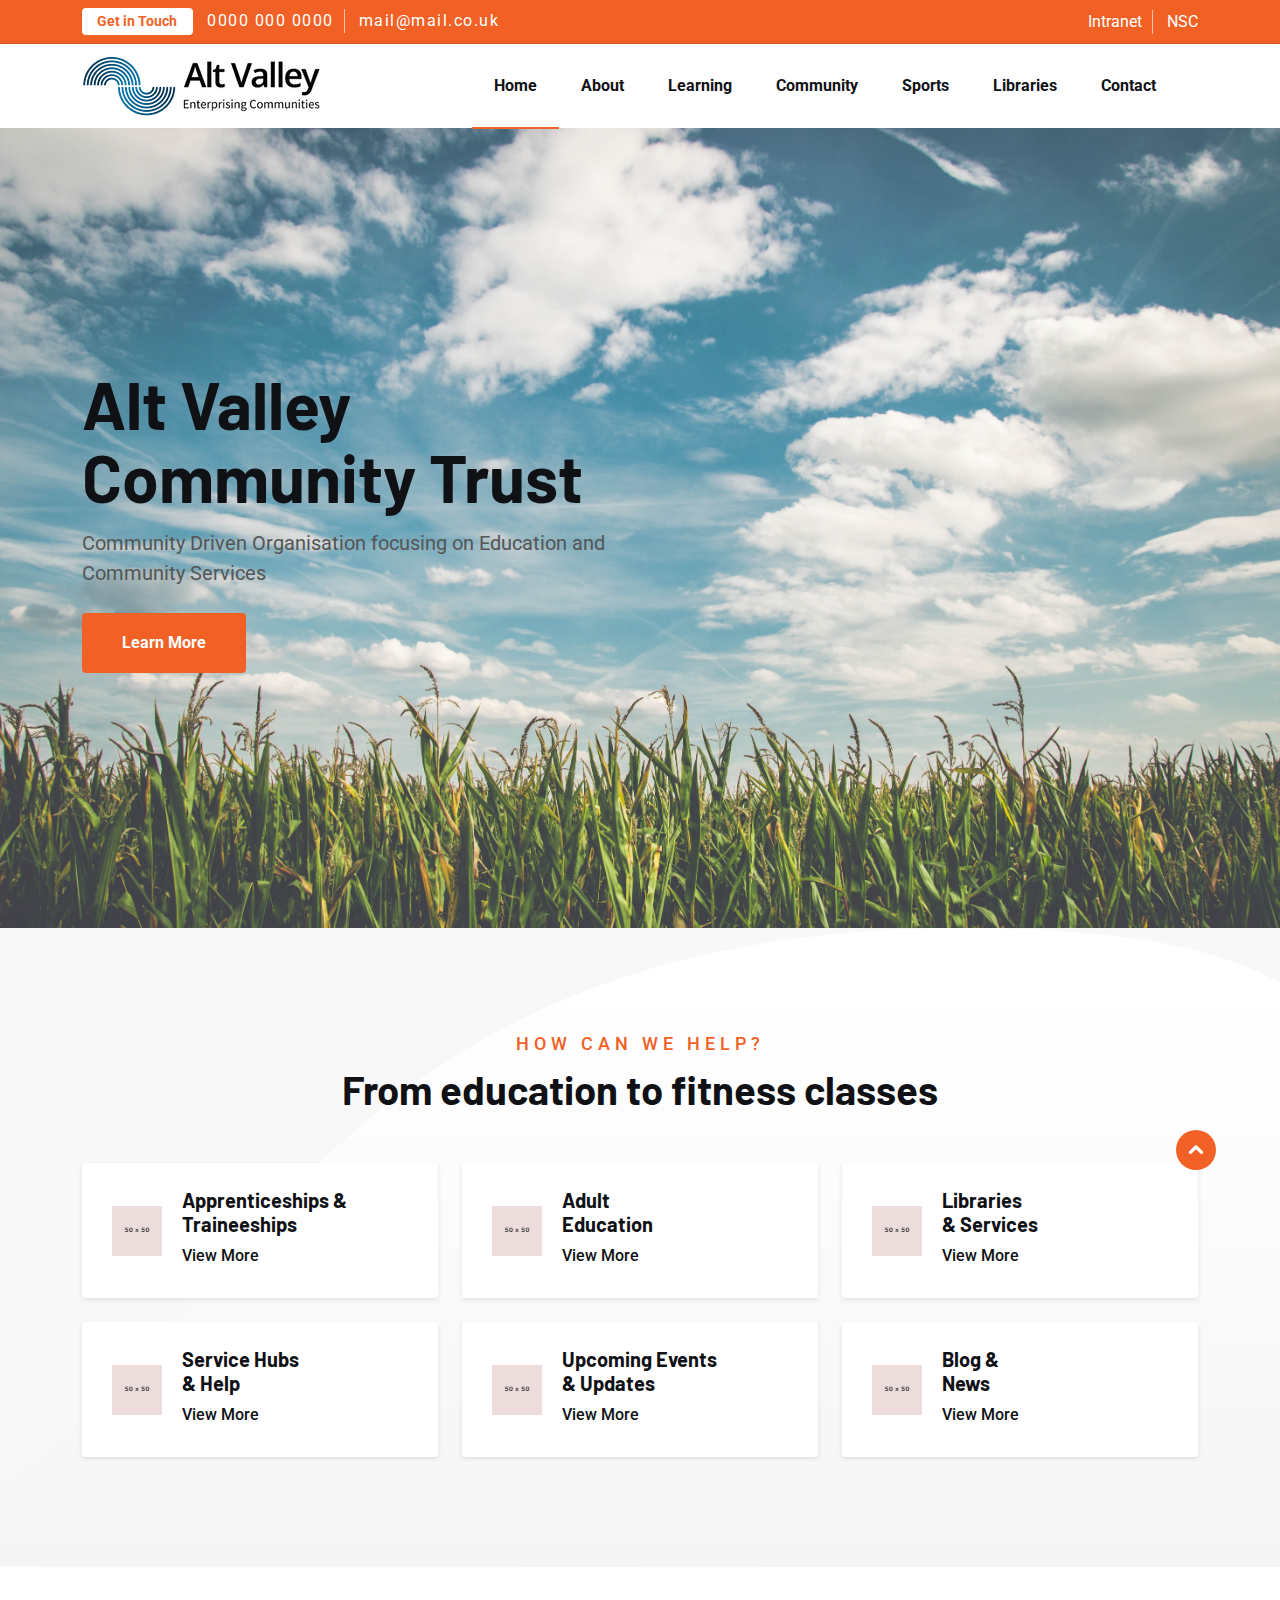
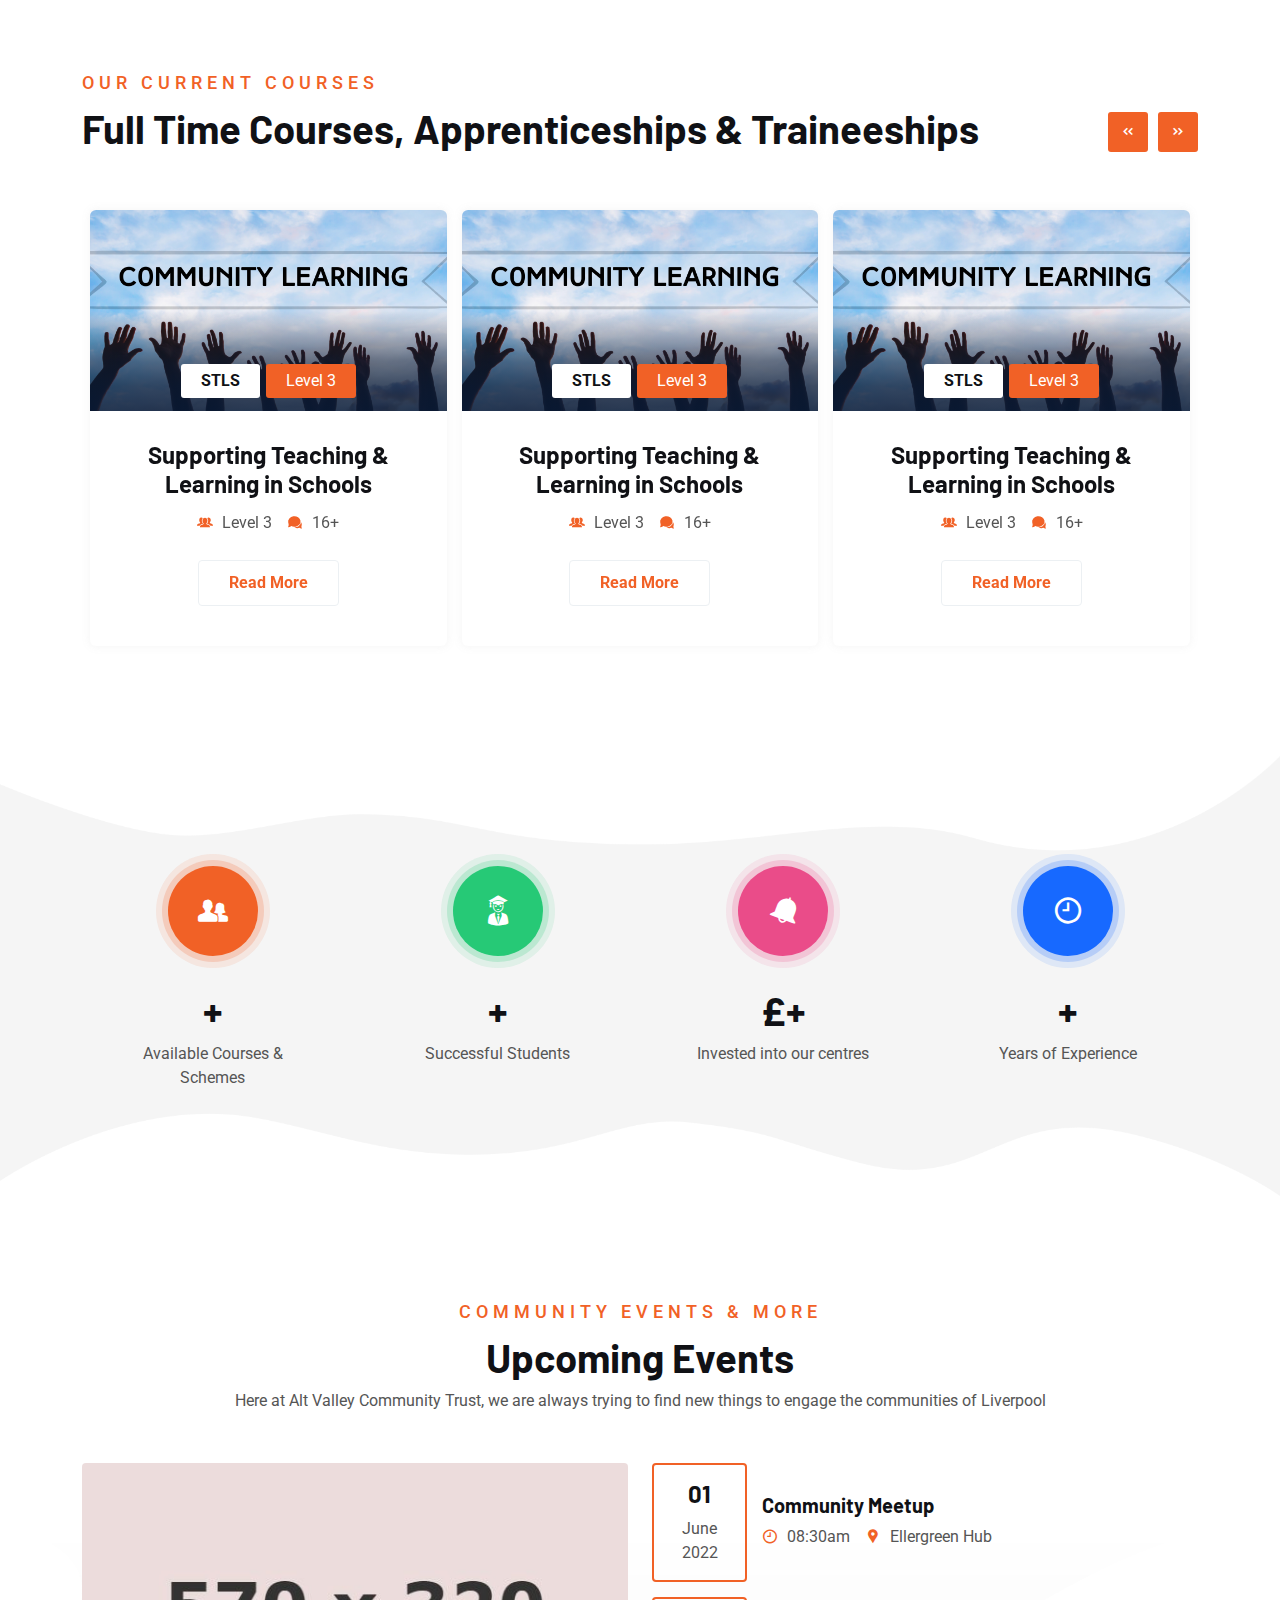
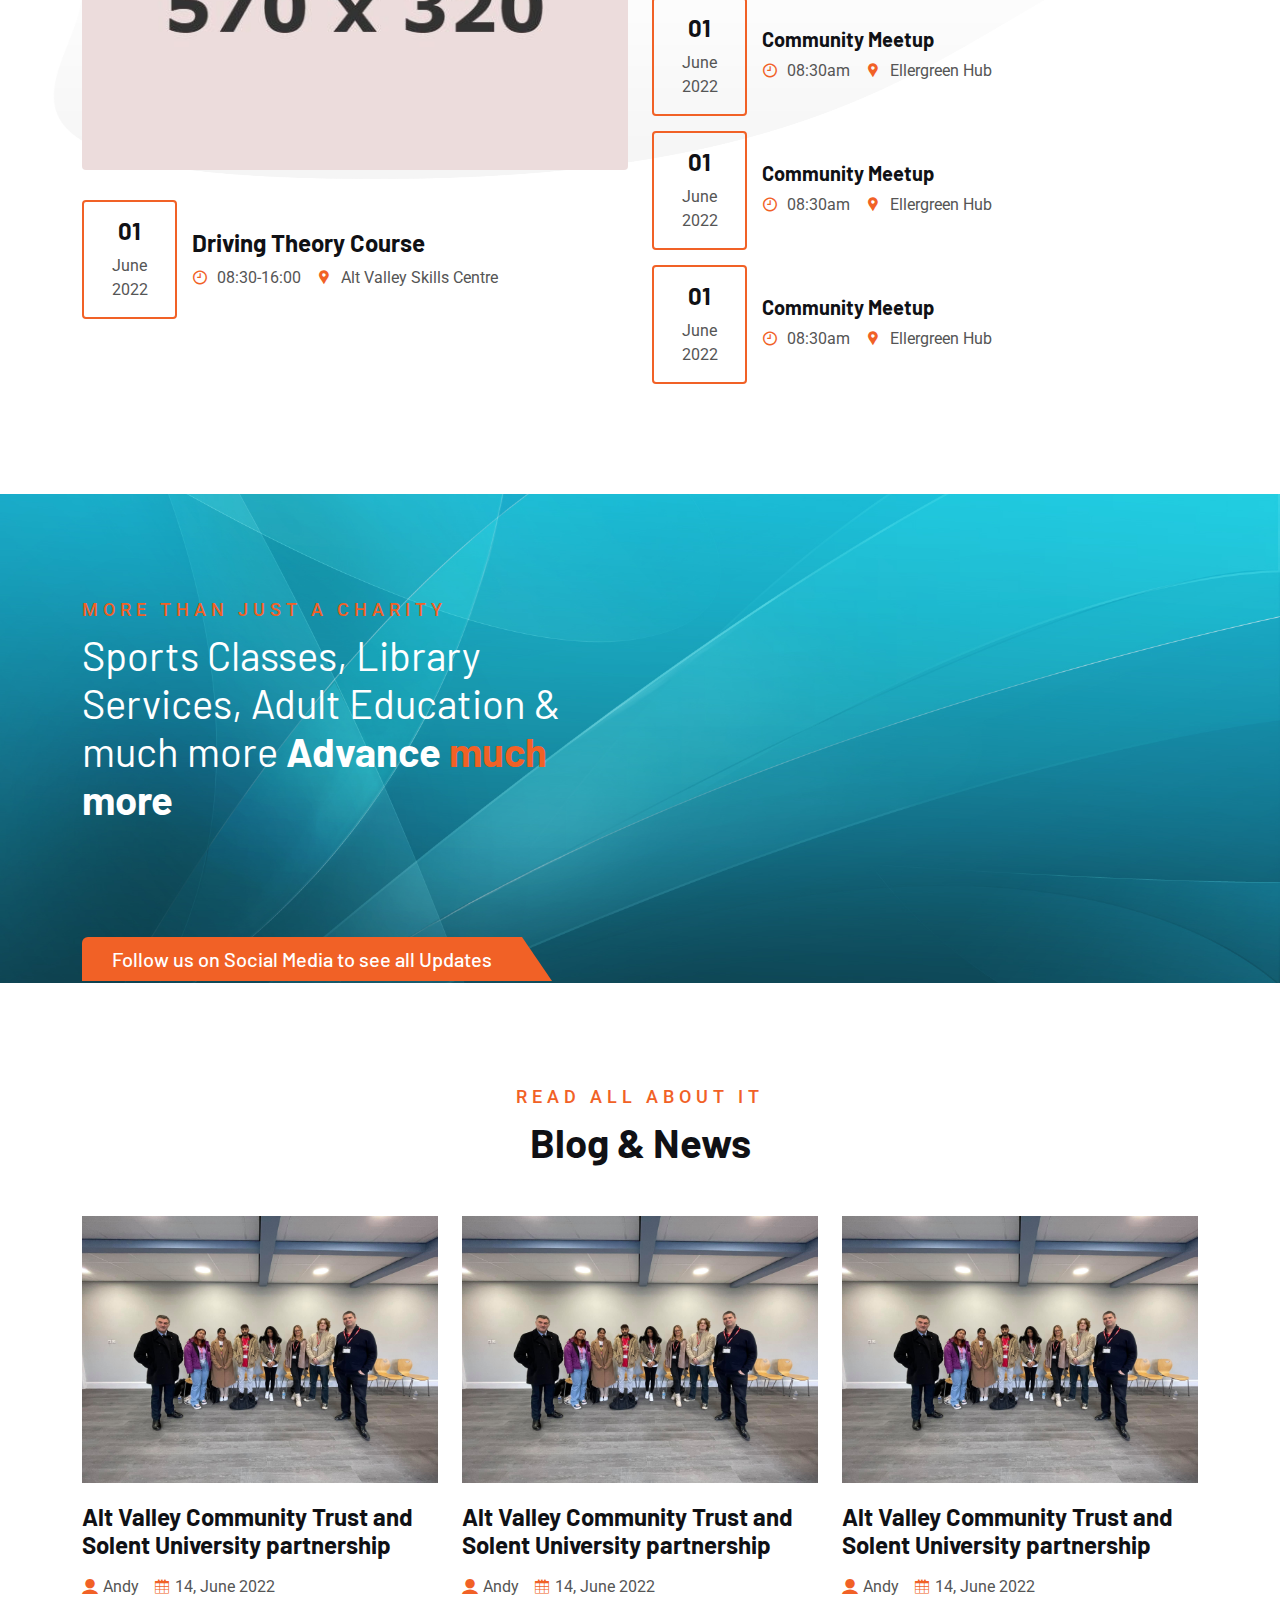
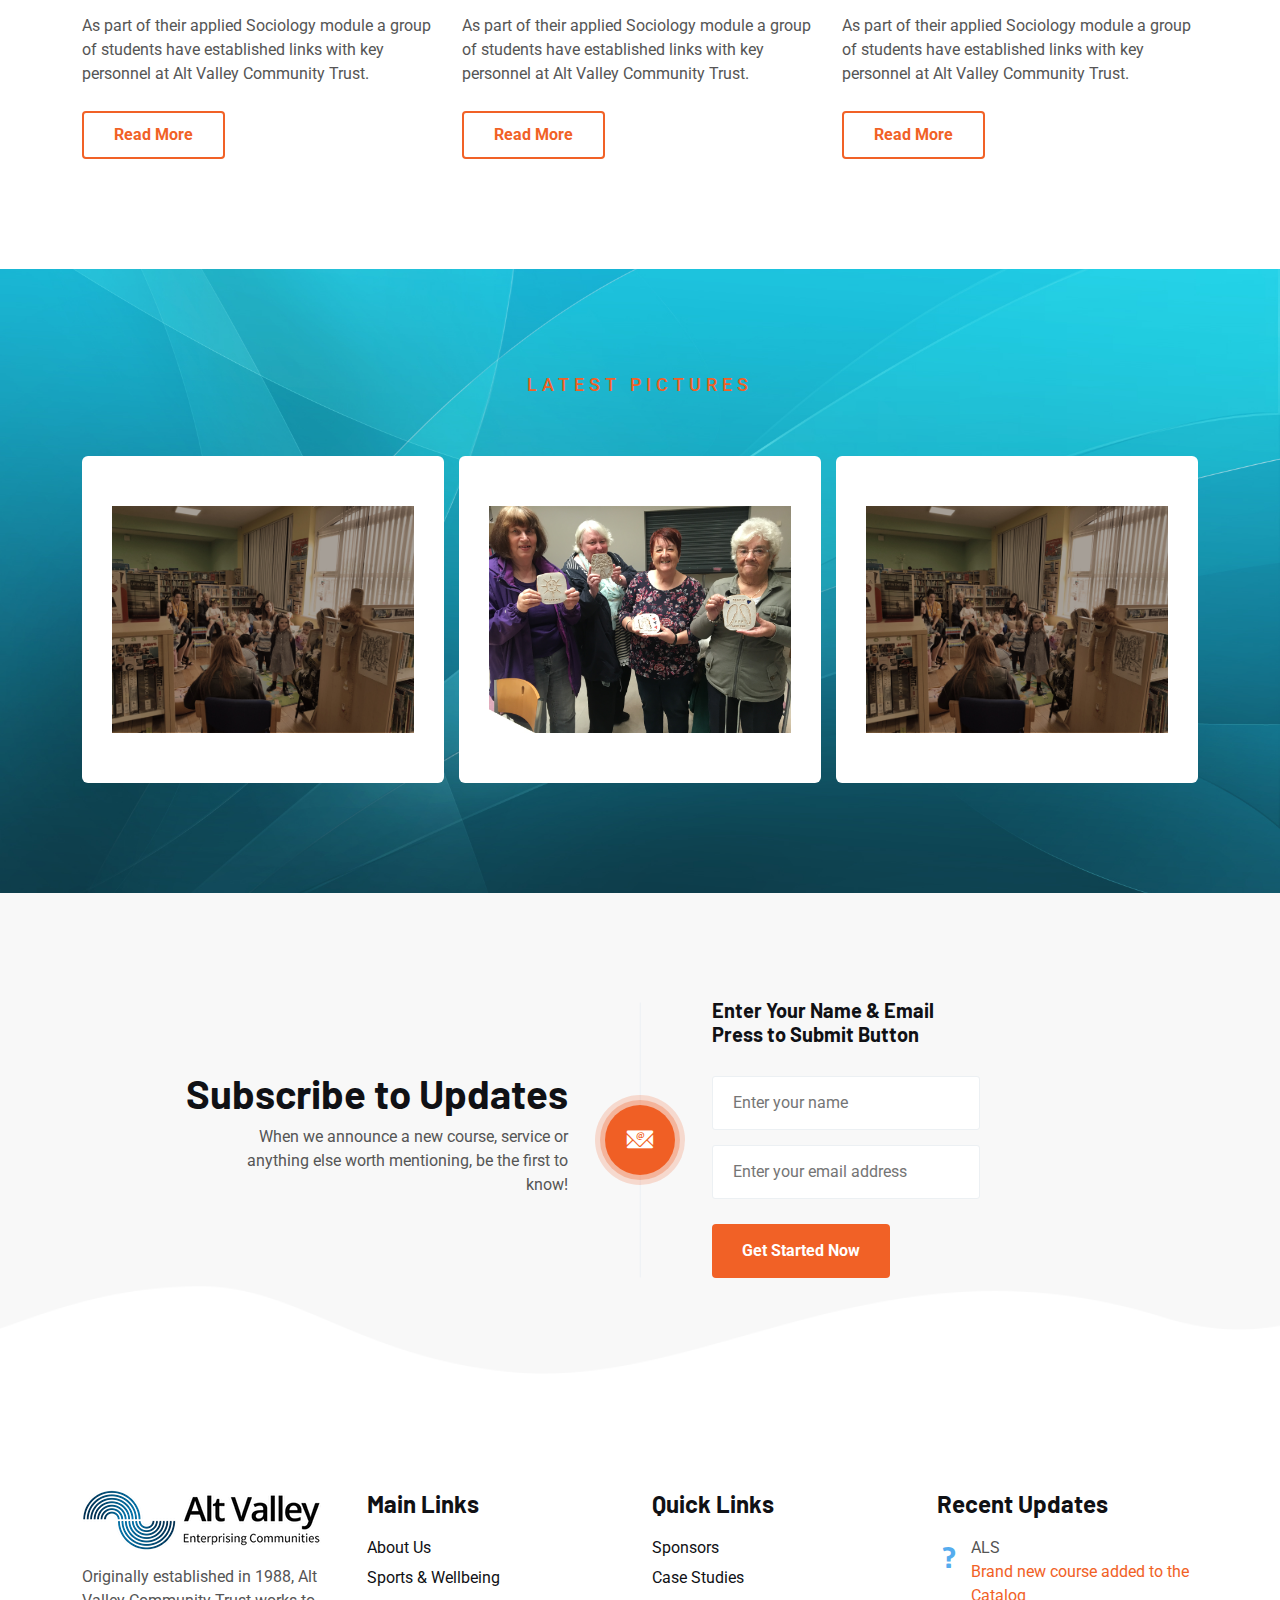
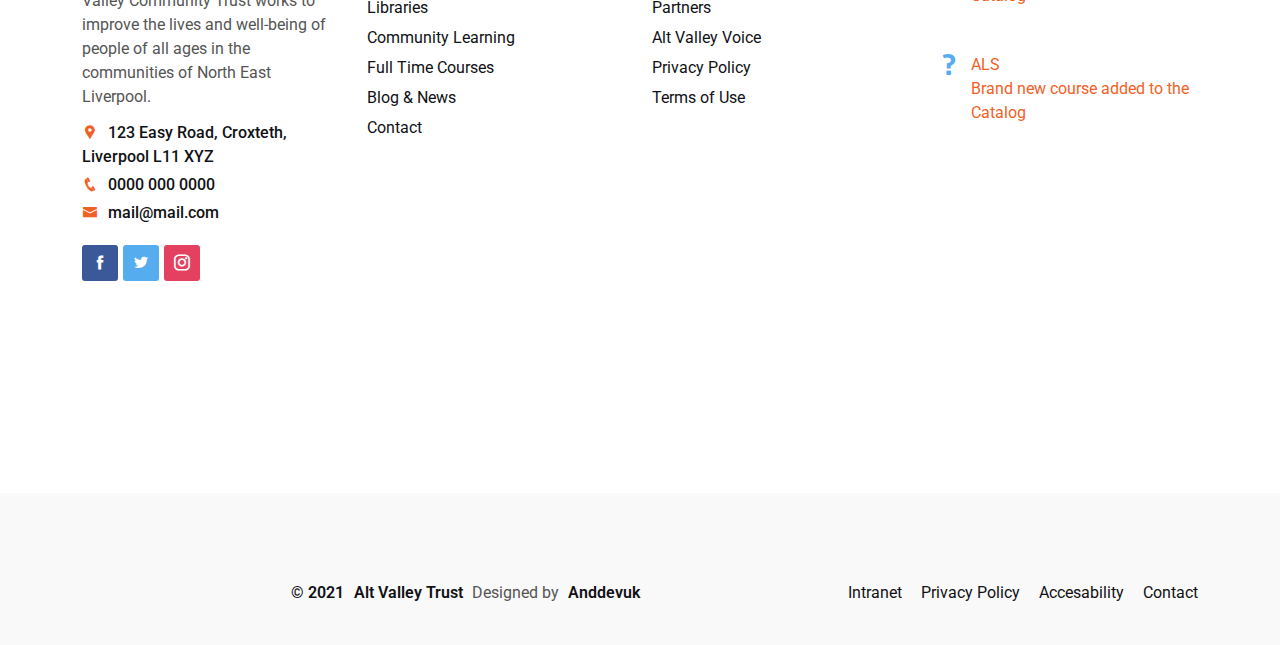
==== commit db299c15: "Update index.html" ====
--- a/index.html
+++ b/index.html
@@ -39,8 +39,8 @@
                 <div class="header-top-area">
                     <div class="header-top-contact">
                         <a href="#" class="lab-btn"><span>Get in Touch</span></a>
-                        <a href="tel:0151 546 5514">0151 546 5514</a>
-                        <a href="mailto:enquiries@altvalley.co.uk">enquiries@altvalley.co.uk</a>
+                        <a href="tel:0151 546 5514">0000 000 0000</a>
+                        <a href="mailto:mail@mail.cco.uk">mail@mail.co.uk</a>
                     </div>
                     <div class="header-top-reglog">
                         <a href="#" class="login">Intranet</a>
@@ -61,61 +61,11 @@
                         <div class="menu">
                             <ul class="lab-ul">
                                 <li class="active"><a href="#0">Home</a></li>     
-                                <li><a href="#0">About</a>
-                                    <ul class="lab-ul">
-                                        <li><a href="#">About</a></li>
-                                        <li><a href="#">Team</a></li>
-                                        <li><a href="#">Instructor</a></li>
-                                        <li><a href="#">Shop Pages</a></li>
-                                        <li><a href="#">Search Page</a></li>
-                                        <li><a href="#">Search None</a></li>
-                                        <li><a href="#">404</a></li>
-                                    </ul>
-                                </li>
-                                <li><a href="#0">Learning</a>
-                                    <ul class="lab-ul">
-                                        <li><a href="#">About</a></li>
-                                        <li><a href="#">Team</a></li>
-                                        <li><a href="#">Instructor</a></li>
-                                        <li><a href="#">Shop Pages</a> </li>
-                                        <li><a href="#">Search Page</a></li>
-                                        <li><a href="#">Search None</a></li>
-                                        <li><a href="#">404</a></li>
-                                    </ul>
-                                </li>  
-                                <li><a href="#0">Community</a>
-                                    <ul class="lab-ul">
-                                        <li><a href="#">About</a></li>
-                                        <li><a href="#">Team</a></li>
-                                        <li><a href="#">Instructor</a></li>
-                                        <li><a href="#">Shop Pages</a></li>
-                                        <li><a href="#">Search Page</a></li>
-                                        <li><a href="#">Search None</a></li>
-                                        <li><a href="#">404</a></li>
-                                    </ul>
-                                </li>  
-                                <li><a href="#0">Sports</a>
-                                    <ul class="lab-ul">
-                                        <li><a href="#">About</a></li>
-                                        <li><a href="#">Team</a></li>
-                                        <li><a href="#">Instructor</a></li>
-                                        <li><a href="#">Shop Pages</a></li>
-                                        <li><a href="#">Search Page</a></li>
-                                        <li><a href="#">Search None</a></li>
-                                        <li><a href="#">404</a></li>
-                                    </ul>
-                                </li>
-                                <li><a href="#0">Libraries</a>
-                                    <ul class="lab-ul">
-                                        <li><a href="#">About</a></li>
-                                        <li><a href="#">Team</a></li>
-                                        <li><a href="#">Instructor</a></li>
-                                        <li><a href="#">Shop Pages</a></li>
-                                        <li><a href="#">Search Page</a></li>
-                                        <li><a href="#">Search None</a></li>
-                                        <li><a href="#">404</a></li>
-                                    </ul>
-                                </li>
+                                <li><a href="#0">About</a></li>
+                                <li><a href="#0">Learning</a></li>  
+                                <li><a href="#0">Community</a></li>  
+                                <li><a href="#0">Sports</a></li>
+                                <li><a href="#0">Libraries</a></li>
                                 <li><a href="#">Contact</a></li>
                             </ul>
                         </div>
@@ -714,9 +664,9 @@
                                     <div class="content">
                                         <p>Originally established in 1988, Alt Valley Community Trust works to improve the lives and well-being of people of all ages in the communities of North East Liverpool.</p>
                                         <ul class="lab-ul office-address">
-                                            <li><i class="icofont-google-map"></i>Altcross Road, Croxteth, <br>Liverpool L11 0BS</li>
-                                            <li><i class="icofont-phone"></i>0151 546 5514</li>
-                                            <li><i class="icofont-envelope"></i>enquiries@altvalley.co.uk</li>
+                                            <li><i class="icofont-google-map"></i>123 Easy Road, Croxteth, <br>Liverpool L11 XYZ</li>
+                                            <li><i class="icofont-phone"></i>0000 000 0000</li>
+                                            <li><i class="icofont-envelope"></i>mail@mail.com</li>
                                         </ul>
                                         <ul class="lab-ul social-icons">
                                             <li><a href="#" class="facebook"><i class="icofont-facebook"></i></a></li>
@@ -825,4 +775,4 @@
     <script src="assets/js/isotope.pkgd.js"></script>
     <script src="assets/js/functions.js"></script>
 </body>
-</html>+</html>
--- a/assets/css/style.css
+++ b/assets/css/style.css
@@ -2,6657 +2,4699 @@
 @import url("https://fonts.googleapis.com/css2?family=Barlow:wght@100;200;300;400;500;600;700;800;900&family=Roboto:ital,wght@0,300;0,400;0,500;0,700;0,900;1,400&display=swap");
 /*! @@@@@@@@@@@@@@@@@@@@@@
 
-Template Name: Edukon
-Template URI: https://themeforest.net/user/CodexCoder
-Author: CodexCoder
-Author URI: https://themeforest.net/user/CodexCoder
-Description: Description
+Template Name: AVCT
+Template URI: https://altvalley.co.uk
+Author: Anddevuk
+Description: small sample of the upcoming website for alt valley community trust
 Version: 1.0.0
-Text Domain: edukon
-Tags: academy, children, education, institute, kids, kids care, kids care home, kids school, kinder garden, kindergarten, nursery, play school, pre-school, responsive
+Text Domain: avct
+Tags: education, charity, non-profit, community, trust, sports, help, funding
 
 @@@@@@@@@@@@@@@@@@@@@@ */
-/* @@@@@@@@@@@@@@@@@@@@@@
->>> TABLE OF CONTENTS START:
-
-01. Normalize CSS
-02. Global CSS
-03. Header 
-	* Style-1
-	* Style-2
-	* Style-3
-	* Mobile Menu
-04. Banner 
-	* Style-1
-	* Style-2
-	* Style-3
-05. Page Header
-  	* Style-1
-06. Feature Section
-07. About Section
-	* Style-1
-	* Style-2
-	* Style-3
-08. Category Section
-	* Style-1
-	* Style-2
-	* Style-3
-	* Style-4
-09. course Section
-	* Style-1
-	* Style-2
-	* Style-3
-	* Style-4
-10. Course Single Section
-11. Event Section
-	* Style-1
-	* Style-2
-12. Instructor Section
-13. Testimonial Section
-	* Style-1
-	* Style-2
-	* Style-3
-14. Sponsor Section
-15. Newsletter Section
-16. Counterup Section
-17. Countdown Section
-18. Offer Section
-19. Contact Section
-20. Faq Section
-21. Fore Zero
-22. Blog
-	* Style-1
-	* Style-2
-	* Style-3
-	* Blog Single
-23. Widget
-24. Shop Page
-  * Shop Single
-  * cart Page
-25. Services Page
-26. Service Single Page & etc.
-
-
-
->>> TABLE OF CONTENTS END:
-@@@@@@@@@@@@@@@@@@@@@@ */
 /* @@@@@@@@@@@@@  Extend Property CSS Writing Now  @@@@@@@@@@@@@@ */
-.news-letter .section-wrapper, footer.style-2 .footer-bottom .section-wrapper, footer.style-2 .footer-top .footer-item.twitter-post .footer-inner .footer-content .content ul li, .widget.letest-product .widget-wrapper ul li, .widget.widget-tags ul.widget-wrapper, .blog-single .section-wrapper .post-item .post-inner .post-content .tags-section .tags, .blog-single .section-wrapper .post-item .post-inner .post-content .tags-section, .comment-respond .add-comment .comment-form p.comment-form-cookies-consent, .comment-respond .add-comment .comment-form, .comments .comment-list .comment, .navigations-part, .csdc-lists ul li, .course-side-detail .csd-content .sidebar-social .ss-content ul, .course-side-detail .csd-title, .authors, .contact-form, .shop-cart .section-wrapper .cart-bottom .shiping-box .cart-overview ul li, .shop-cart .section-wrapper .cart-bottom .cart-checkout-box .cart-checkout, .shop-cart .section-wrapper .cart-bottom .cart-checkout-box, .shop-cart .section-wrapper .cart-top table tbody tr td.product-item, .shop-single .review .review-content .description .post-item, .shop-single .review .review-content .review-showing .client-review .review-form form .rating ul, .shop-single .review .review-content .review-showing .client-review .review-form form .rating, .shop-single .review .review-content .review-showing .content li .post-content .entry-meta .posted-on, .shop-single .review .review-content .review-showing .content li .post-content .entry-meta, .shop-single .review .review-nav, .shop-single .product-details .post-content form, .shop-page .modal .modal-dialog .modal-content .modal-body .product-details-inner .cart-button, .shop-page .shop-product-wrap .product-list-item, .shop-page .shop-product-wrap .product-item .product-thumb .product-action-link, .shop-page .shop-product-wrap .product-list-item .product-thumb .product-action-link, .app-section .section-wrapper ul, .date li, .date, .workshop-join .workshop-join-form form .input-area, .workshop-join .workshop-join-form form, .instructor-section.style-2 .section-wrapper .count-item .count-inner, .contact-info-section .section-wrapper, .about-section.style-4 .about-item .counter-part .count-item .count-inner, .about-section.style-4 .about-item .about-content .details li p, .about-section.style-4 .about-item .about-content .details li, .about-section.style-4 .about-items, .about-section .about-right .section-wrapper ul li, .course-section.style-3 .section-header .course-filter-group ul, .course-section.style-3 .section-header, .course-section.style-2 .section-header .course-navigations, .category-section.style-4 .section-wrapper .category-item .category-inner .category-content, .banner-section.style-4 .banner-content ul, .banner-section.style-4 .banner-content form, .banner-section .section-wrapper .banner-content form, .menu-search-form form, .menu > ul, .header-wrapper .menu-area, .header-wrapper, .header-top-area .left, .header-top-area, .header-section.style-2 .logo-search-acte, .feature-item .feature-inner, .event-item .event-inner .event-content .event-content-info ul, .event-item .event-inner .event-content, .contact-item, .skill-item .skill-inner, .achieve-item .achieve-inner, .post-item.slider-post .post-inner .post-thumb.post-thumb-slider, .post-item .post-inner .post-footer, .post-item .post-inner .post-content .meta-post ul, .stu-feed-item .stu-feed-inner .stu-feed-top .sft-left, .stu-feed-item .stu-feed-inner .stu-feed-top, .instructor-item.style-2 .instructor-inner, .course-item.style-4 .course-inner .course-thumb .course-category, .course-item.style-3 .course-inner .course-thumb .course-info, .course-item.style-2 .course-inner, .course-item .course-inner .course-content .course-footer, .course-item .course-inner .course-content .course-details, .course-item .course-inner .course-content .course-category, .social-icons, .account-form .form-group .checkgroup, .default-pagination {
-  display: flex;
-  flex-wrap: wrap;
-}
-
-.comment-respond .add-comment .comment-form p.comment-form-cookies-consent {
-  flex-wrap: nowrap;
-}
-
-.news-letter .section-wrapper .news-form form .nf-list, .news-letter .section-wrapper, .news-footer-wrap, .footer-top .footer-item .footer-inner .footer-content .title h4, .widget.widget-search .search-wrapper, .blog-single .section-wrapper .post-item .post-inner .post-content .video-thumb, .blog-single .section-wrapper .post-item .post-inner .post-content blockquote, .shop-single .review .review-content .description .post-item .post-content ul li, .shop-single .product-details .post-content form .select-product select, .shop-single .product-details .post-content form .select-product, .shop-single .product-details .product-thumb, .shop-page .modal .modal-dialog .modal-content .modal-body .product-details-inner .thumb, .shop-page .shop-product-wrap .product-item .product-thumb .pro-thumb, .shop-page .shop-product-wrap .product-list-item .product-thumb .pro-thumb, .shop-page .shop-product-wrap .product-item .product-thumb, .shop-page .shop-product-wrap .product-list-item .product-thumb, .skill-section .container, .skill-section, .choose-section, .student-feedbak-section .section-wrapper .sf-left .sfl-thumb, .student-feedbak-section, .register-section .section-wrapper *, .register-section .section-wrapper, .clients-section.style-3 .section-wrapper .clients-slider2, .clients-section.style-3 .section-wrapper .client-item .client-inner .client-thumb, .clients-section.style-3 .section-header, .clients-section.style-2 .section-wrapper .clients .client-list .client-thumb img, .clients-section.style-2 .section-wrapper .clients .client-list .client-thumb, .clients-section.style-2 .section-wrapper .clients, .feature-section.style-2 .section-wrapper, .feature-section *, .feature-section, .newsletters-section .newsletter-area .news-mass i, .newsletters-section .newsletter-area, .newsletters-section, .workshop-join .section-wrapper .workshop-title h5, .event-section.style-2 .section-wrapper, .event-section *, .event-section, .instructor-single-section .instructor-wrapper .instructor-single-top .instructor-single-item .instructor-single-content ul li .list-attr, .instructor-single-section .instructor-wrapper .instructor-single-top .instructor-single-item .instructor-single-content ul li span, .instructor-single-section .instructor-wrapper .instructor-single-top .instructor-single-item .instructor-single-thumb img, .instructor-single-section .instructor-wrapper .instructor-single-top, .instructor-section.style-3 .section-wrapper .instructor-bottom .instructor-slider, .instructor-section.style-2 .section-wrapper, .instructor-section.style-2, .contact-info-section .section-wrapper .cinfo-item .cinfo-inner .cinfo-thumb, .contact-info-section .section-wrapper .cinfo-or span, .contact-info-section .section-wrapper, .about-section.style-3 .about-left, .about-section .about-right, .about-section .about-left, .about-section, .course-section.style-3, .course-section.style-2 .section-header, .category-section.style-4 .section-wrapper .category-item .category-inner, .pageheader-section.style-2 .pageheader-content .course-category .course-cate, .pageheader-section.style-2 .pageheader-thumb, .banner-section.style-5 .section-wrapper .banner-content, .banner-section.style-4 .banner-content form, .banner-section.style-4, .banner-section.style-2 .section-wrapper .thumb-part, .banner-section.style-2, .banner-section .section-wrapper .banner-thumb, .banner-section .section-wrapper .banner-content form, .banner-section .cbs-content-list ul li.ccl-shape a, .banner-section, .menu-item-has-children > a, .header-bar, .feature-item .feature-inner .feature-content .lab-btn-text span, .achieve-item .achieve-inner, .count-item .count-inner .count-icon i, .count-item .count-inner .count-icon, .post-item.qute-post .post-inner .post-thumb, .post-item.video-post .post-thumb, .post-item.slider-post .post-inner .post-thumb.post-thumb-slider, .post-item .post-inner .post-footer .pf-right, .course-item.style-5 .course-inner .course-thumb, .course-item.style-4 .course-inner .course-thumb, .course-item.style-3 .course-inner .course-thumb, .course-item.style-2 .course-inner .course-thumb, .course-item .course-inner .course-content .course-category .course-cate a, .course-item .course-inner .course-content, .cart-plus-minus, .or span, .or, .shape-img, .video-button, .select-item {
-  position: relative;
-}
-
-.news-letter .section-wrapper .news-form form .nf-list::after, .news-footer-wrap .fs-shape img, .footer-top .footer-item .footer-inner .footer-content .title h4::after, .widget.widget-search .search-wrapper button, .blog-single .section-wrapper .post-item .post-inner .post-content blockquote::before, .shop-cart .section-wrapper .cart-bottom .shiping-box .calculate-shiping .outline-select .select-icon, .shop-single .review .review-content .description .post-item .post-content ul li::before, .shop-single .review .review-content .review-showing .client-review .review-form .review-title h5::after, .shop-single .review .review-content .review-showing .client-review .review-form .review-title h5::before, .shop-single .product-details .post-content form .select-product i, .shop-single .product-details .product-thumb .pro-single-prev, .shop-single .product-details .product-thumb .pro-single-next, .shop-page .modal .modal-dialog .modal-content button.close, .shop-page .shop-product-wrap .product-item .product-thumb .product-action-link, .shop-page .shop-product-wrap .product-list-item .product-thumb .product-action-link, .shop-page .shop-product-wrap .product-item .product-thumb .pro-thumb::after, .shop-page .shop-product-wrap .product-list-item .product-thumb .pro-thumb::after, .skill-section::before, .choose-section::after, .student-feedbak-section .section-wrapper .sf-left .sfl-thumb .video-button, .student-feedbak-section::before, .register-section .section-wrapper::after, .clients-section.style-3 .section-wrapper .clients-slider-nav, .clients-section.style-3 .section-wrapper .client-item .client-inner .client-thumb .quote, .clients-section.style-3 .section-header .abs-title, .clients-section.style-2 .section-wrapper .clients .client-list .client-content, .clients-section.style-2 .section-wrapper .clients .client-list .client-thumb::after, .clients-section.style-2 .section-wrapper .clients .client-list .client-thumb::before, .clients-section.style-2 .section-wrapper .clients .client-list, .feature-section.style-3 .feature-shape, .feature-section.style-2 .section-wrapper .feature-thumb .abs-thumb, .feature-section::after, .newsletters-section::after, .workshop-join .section-wrapper .workshop-title h5::after, .event-section.style-2 .section-wrapper .event-navi-item, .event-section::after, .instructor-single-section .instructor-wrapper .instructor-single-bottom .skill-item .skill-thumb .circles .circle strong, .instructor-single-section .instructor-wrapper .instructor-single-top .instructor-single-item .instructor-single-content ul li .list-attr::after, .instructor-single-section .instructor-wrapper .instructor-single-top .instructor-single-item .instructor-single-content ul li .list-attr::before, .instructor-single-section .instructor-wrapper .instructor-single-top::before, .instructor-section.style-3 .section-wrapper .instructor-bottom .instructor-slider .instructor-navi, .instructor-section.style-2::after, .contact-info-section .section-wrapper .cinfo-or, .contact-info-section .section-wrapper::after, .about-section.style-3 .about-left .about-left-content::after, .about-section.style-3 .about-left .about-left-content, .about-section.style-3 .about-left .abs-thumb, .about-section::before, .course-section.style-3 .course-shape, .course-section.style-2 .section-header .course-navigations, .category-section.style-4 .section-wrapper .category-item .category-inner .category-content, .category-section.style-4 .section-wrapper .category-item .category-inner::after, .pageheader-section.style-2 .pageheader-content .course-category .course-cate::before, .pageheader-section.style-2 .pageheader-thumb .video-button, .banner-section.style-5::after, .banner-section.style-4 .banner-content form button, .banner-section.style-2 .section-wrapper .thumb-part .abs-thumb, .banner-section.style-2::before, .banner-section .section-wrapper .banner-content form .banner-icon, .banner-section .cbs-content-list ul li.ccl-shape a::after, .banner-section .cbs-content-list ul li.ccl-shape, .banner-section .all-shapes::after, .banner-section .all-shapes::before, .banner-section .all-shapes, .menu-search-form form, .menu-item-has-children > a::before, .menu-item-has-children > a::after, .header-bar span, .header-section, .feature-item .feature-inner .feature-content .lab-btn-text span::after, .feature-item .feature-inner .feature-content .lab-btn-text span::before, .post-item.slider-post .post-inner .post-thumb.post-thumb-slider .post-thumb-slider-next, .post-item.slider-post .post-inner .post-thumb.post-thumb-slider .post-thumb-slider-prev, .post-item .post-inner .post-footer .pf-right .comment-count, .course-item.style-4 .course-inner .course-thumb .course-category, .course-item.style-3 .course-inner .course-thumb::after, .course-item.style-3 .course-inner .course-thumb .course-info, .course-item .course-inner .course-price, .course-item .course-inner .course-content .course-category .course-cate a::before, .cart-plus-minus .qtybutton, .or::before, .or::after, .shape-img::after, .video-button::before, .video-button::after, .select-item .select-icon {
-  position: absolute;
-  content: "";
-}
-
-.student-feedbak-section .section-wrapper .sf-left .sfl-thumb .video-button, .instructor-single-section .instructor-wrapper .instructor-single-bottom .skill-item .skill-thumb .circles .circle strong, .pageheader-section.style-2 .pageheader-thumb .video-button, .banner-section .all-shapes::after, .banner-section .all-shapes::before, .shape-img::after {
-  top: 50%;
-  left: 50%;
-  transform: translate(-50%, -50%);
-}
-
-.widget.letest-product .widget-wrapper ul li .product-thumb, .widget.recipe-categori, .widget .widget-header, .comments .comment-list .comment .comment-list .comment, .comments .comment-list .comment .com-content, .comments .comment-list .comment .com-thumb, .shop-cart .section-wrapper .cart-bottom, .shop-single .product-details, .shop-page .modal .modal-dialog .modal-content .modal-body .product-details-inner .product-container, .shop-page .modal .modal-dialog .modal-content .modal-body .product-details-inner .thumb, .shop-page .shop-product-wrap .product-item .product-thumb, .shop-page .shop-product-wrap .product-list-item .product-thumb, .clients-section.style-2, .feature-section.style-3, .instructor-section.style-3 .section-wrapper .instructor-bottom .instructor-item .instructor-inner .instructor-thumb, .instructor-section.style-2, .course-section.style-3, .course-section.style-2 .section-wrapper .course-slider, .sponsor-section .section-wrapper, .banner-section.style-4 .banner-content form, .banner-section, .client-item .client-inner .client-thumb, .event-item .event-inner .event-thumb, .achieve-item .achieve-inner, .post-item.style-3 .post-inner .post-thumb, .post-item.style-2 .post-inner .post-thumb, .course-item.style-5 .course-inner, .course-item.style-3 .course-inner, .course-item .course-inner .course-thumb, .preloader, .yellow-color-section .post-item.style-3 .post-inner .post-thumb, .cart-plus-minus, .post-item.style-2 .post-inner .post-content a > h2, .widget.widget-post ul.widget-wrapper li .post-content a h6, .post-item.style-2 .post-inner .post-content h3, .post-item .post-inner .post-content h4, .course-item .course-inner .course-content h5 {
-  overflow: hidden;
-}
-
-.news-letter .section-wrapper .news-form form .nf-list input[type=submit], .widget.widget-search .search-wrapper button, .comment-respond .add-comment .comment-form .lab-btn, .shop-single .product-details .post-content form .lab-btn, .clients-section.style-2 .section-wrapper .clients .client-list .client-thumb, .course-video .course-video-content .accordion-item .accordion-header button, .course-section.style-3 .section-header .course-filter-group ul li, .header-bar, .header-wrapper .menu-area .ellepsis-bar i, .search-icon {
-  cursor: pointer;
-}
-
-.news-letter .section-wrapper .news-form form .nf-list, .news-letter .section-wrapper .news-title, .widget.shop-widget .widget-wrapper .shop-menu li .shop-submenu, .widget.shop-widget .widget-wrapper .shop-menu li a, .widget.widget-post ul.widget-wrapper li .post-thumb a img, .blog-single .section-wrapper .post-item .post-inner .post-content .tags-section .tags, .blog-single .section-wrapper .post-item .post-inner .post-content img, .blog-single .section-wrapper .post-item .post-inner .post-content iframe, .blog-single .section-wrapper .post-item .post-inner .post-thumb img, .comment-respond .add-comment .comment-form p.comment-form-cookies-consent, .comment-respond .add-comment .comment-form input[type=text], .navigations-part .left .next, .navigations-part .left .prev, .navigations-part .right .next, .navigations-part .right .prev, .authors .author-thumb img, .map-area .maps iframe, .map-area .maps, .shop-cart .section-wrapper .cart-bottom .shiping-box .calculate-shiping .cart-page-input-text, .shop-cart .section-wrapper .cart-bottom .shiping-box .calculate-shiping .outline-select.shipping-select, .shop-cart .section-wrapper .cart-bottom .shiping-box .calculate-shiping .outline-select select, .shop-cart .section-wrapper .cart-bottom .cart-checkout-box .cart-checkout, .shop-cart .section-wrapper .cart-top table, .shop-single .review .review-content .description .post-item .post-content, .shop-single .review .review-content .description .post-item .post-thumb, .shop-single .review .review-content .review-showing .client-review .review-form form textarea, .shop-single .review .review-content .review-showing .client-review .review-form form input, .shop-single .review .review-content .review-showing .content li .post-content, .shop-single .product-details .post-content form .discount-code, .shop-single .product-details .post-content form .select-product select, .shop-single .product-details .post-content form .select-product, .shop-single .product-details .product-thumb .pro-single-thumbs .single-thumb img, .shop-single .product-details .product-thumb .pro-single-top .single-thumb img, .shop-page .modal .modal-dialog .modal-content .modal-body .product-details-inner .thumb .pro-thumb img, .shop-page .shop-product-wrap .product-list-item .product-content, .shop-page .shop-product-wrap .product-list-item .product-thumb img, .shop-page .shop-product-wrap .product-list-item .product-thumb, .shop-page .shop-product-wrap .product-item .product-thumb .product-action-link, .shop-page .shop-product-wrap .product-list-item .product-thumb .product-action-link, .shop-page .shop-product-wrap .product-item .product-thumb .pro-thumb img, .shop-page .shop-product-wrap .product-list-item .product-thumb .pro-thumb img, .shop-page .shop-product-wrap .product-item .product-thumb .pro-thumb::after, .shop-page .shop-product-wrap .product-list-item .product-thumb .pro-thumb::after, .skill-section::before, .student-feedbak-section .section-wrapper .sf-left .sfl-thumb img, .feature-section::after, .newsletters-section::after, .date li .count-title, .date li p, .event-section::after, .instructor-single-section .instructor-wrapper .instructor-single-bottom .subtitle, .instructor-single-section .instructor-wrapper .instructor-single-top .instructor-single-item .instructor-single-content, .instructor-single-section .instructor-wrapper .instructor-single-top .instructor-single-item .instructor-single-thumb img, .instructor-single-section .instructor-wrapper .instructor-single-top .instructor-single-item .instructor-single-thumb, .instructor-section.style-3 .section-wrapper .instructor-bottom .instructor-item .instructor-inner .instructor-thumb img, .course-video .course-video-content .accordion-item .accordion-header button, .category-section.style-4 .section-wrapper .category-item .category-inner .category-thumb img, .category-section.style-4 .section-wrapper .category-item .category-inner::after, .banner-section.style-7 .section-wrapper .banner-bottom .flag-item .flag-thumb img, .banner-section.style-5::after, .banner-section.style-4 .banner-content form input, .menu-search-form, .header-bar span, .header-section.header-fixed, .header-section, .event-item .event-inner .event-content .event-content-info, .event-item .event-inner .event-thumb img, .post-item.qute-post .post-inner .post-thumb .qute-content, .post-item .post-inner .post-thumb a img, .instructor-item.style-2 .instructor-inner .instructor-content, .instructor-item.style-2 .instructor-inner .instructor-thumb, .course-item.style-4 .course-inner .course-thumb .course-category, .course-item.style-3 .course-inner .course-thumb::after, .course-item.style-3 .course-inner .course-thumb .course-info, .course-item.style-2 .course-inner .course-thumb, .course-item .course-inner .course-thumb img, .or::before, .or::after, .account-form .form-group button, .account-form .form-group input, .select-item select, input, textarea, select {
-  width: 100%;
-}
-
-.comment-respond .add-comment .comment-form p.comment-form-cookies-consent input {
-  width: auto;
-}
-
-.widget.widget-post ul.widget-wrapper li .post-thumb a, .map-area .maps iframe, .shop-page .shop-product-wrap .product-item .product-thumb .pro-thumb::after, .shop-page .shop-product-wrap .product-list-item .product-thumb .pro-thumb::after, .skill-section::before, .feature-section::after, .newsletters-section .newsletter-area::after, .newsletters-section::after, .workshop-join .section-wrapper .workshop-title h5::after, .event-section::after, .instructor-section.style-2::after, .category-section.style-4 .section-wrapper .category-item .category-inner::after, .banner-section.style-5::after, .or::before, .or::after {
-  height: 100%;
-}
-
-.course-item.style-3 .course-inner .course-thumb::after {
-  height: 50%;
-}
-
-.post-item .post-inner .post-footer .pf-right .comment-count {
-  font-weight: 700;
-}
-
-.blog-single .section-wrapper .post-item .post-inner .post-content .video-thumb .video-button, .newsletters-section .newsletter-area .news-mass::after, .newsletters-section .newsletter-area .news-mass::before, .newsletters-section .newsletter-area .news-mass, .newsletters-section .newsletter-area::after, .contact-info-section .section-wrapper .cinfo-or::after, .contact-info-section .section-wrapper .cinfo-or::before, .count-item .count-inner .count-icon::after, .count-item .count-inner .count-icon::before, .post-item.qute-post .post-inner .post-thumb .qute-content, .post-item.video-post .post-thumb .video-button {
-  position: absolute;
-  content: "";
-  top: 50%;
-  left: 50%;
-  -webkit-transform: translate(-50%, -50%);
-  transform: translate(-50%, -50%);
-}
-
-.news-letter .section-wrapper, .widget.widget-tags ul.widget-wrapper, .shop-page .shop-product-wrap .product-item .product-thumb .product-action-link, .shop-page .shop-product-wrap .product-list-item .product-thumb .product-action-link, .app-section .section-wrapper ul, .offer-section .section-wrapper .date, .banner-section.style-4 .banner-content ul, .course-item.style-3 .course-inner .course-content .course-details, .course-item.style-3 .course-inner .course-thumb .course-info, .default-pagination {
-  justify-content: center;
-}
-
-footer.style-2 .footer-bottom .section-wrapper, .blog-single .section-wrapper .post-item .post-inner .post-content .tags-section, .comment-respond .add-comment .comment-form, .comments .comment-list .comment, .navigations-part, .csdc-lists ul li, .course-side-detail .csd-title, .shop-cart .section-wrapper .cart-bottom .shiping-box .cart-overview ul li, .shop-cart .section-wrapper .cart-bottom .cart-checkout-box .cart-checkout, .shop-cart .section-wrapper .cart-bottom .cart-checkout-box, .shop-single .review .review-content .review-showing .content li .post-content .entry-meta, .shop-single .product-details .post-content form, .workshop-join .workshop-join-form form .input-area, .workshop-join .workshop-join-form form, .instructor-single-section .instructor-wrapper .instructor-single-top .instructor-single-item, .contact-info-section .section-wrapper, .course-section.style-3 .section-header, .header-wrapper, .header-top-area, .event-item .event-inner .event-content, .achieve-item .achieve-inner, .post-item .post-inner .post-footer, .stu-feed-item .stu-feed-inner .stu-feed-top, .course-item.style-4 .course-inner .course-thumb .course-category, .course-item .course-inner .course-content .course-footer, .course-item .course-inner .course-content .course-details {
-  justify-content: space-between;
-}
-
-.shop-single .product-details .post-content p.rating, .course-item.style-5 .course-inner .course-content .course-footer {
-  justify-content: flex-start;
-}
-
-.navigations-part .right {
-  justify-content: flex-end;
-}
-
-.news-letter .section-wrapper, footer.style-2 .footer-bottom .section-wrapper, .blog-single .section-wrapper .post-item .post-inner .post-content .tags-section, .course-side-detail .csd-title, .shop-cart .section-wrapper .cart-bottom .shiping-box .cart-overview ul li, .shop-cart .section-wrapper .cart-bottom .cart-checkout-box, .shop-single .review .review-content .description .post-item, .shop-single .review .review-content .review-showing .client-review .review-form form .rating, .shop-single .review .review-content .review-showing .content li .post-content .entry-meta, .shop-single .product-details .post-content form, .shop-single .product-details .post-content p.rating, .shop-page .modal .modal-dialog .modal-content .modal-body .product-details-inner .cart-button, .shop-page .shop-product-wrap .product-item, .shop-page .shop-product-wrap .product-list-item, .about-section .about-right .section-wrapper ul li, .course-section.style-3 .section-header, .category-section.style-4 .section-wrapper .category-item .category-inner .category-content, .header-wrapper .menu-area, .header-wrapper, .header-top-area, .header-section.style-2 .logo-search-acte, .feature-item .feature-inner, .event-item .event-inner .event-content, .contact-item, .skill-item .skill-inner, .post-item .post-inner .post-footer, .post-item .post-inner .post-content .meta-post ul, .instructor-item.style-2 .instructor-inner, .course-item.style-2 .course-inner, .course-item .course-inner .course-content .course-footer, .account-form .form-group .checkgroup {
-  align-items: center;
-}
-
-.instructor-single-section .instructor-wrapper .instructor-single-top .instructor-single-item {
-  align-items: flex-start;
-}
-
-.blog-single .section-wrapper .post-item .post-inner .post-content iframe, .comment-respond .add-comment .comment-form .lab-btn, .comment-respond .add-comment .comment-form input, .comment-respond .add-comment .comment-form textarea {
-  border: none;
-}
-
-.comment-respond .add-comment .comment-form .lab-btn, .comment-respond .add-comment .comment-form input, .comment-respond .add-comment .comment-form textarea {
-  outline: none;
-}
-
-.widget.shop-widget .widget-wrapper .shop-menu li a, .blog-single .section-wrapper .post-item .post-inner .post-content blockquote cite, .navigations-part .left .next, .navigations-part .left .prev, .navigations-part .right .next, .navigations-part .right .prev, .feature-section.style-2 .section-wrapper .feature-item .feature-inner .feature-content a, .instructor-single-section .instructor-wrapper .instructor-single-top .instructor-single-item .instructor-single-content .ratting, .instructor-section.style-3 .section-wrapper .instructor-bottom .instructor-item .instructor-inner .instructor-thumb img, .course-video .course-video-content .accordion-item .accordion-header button, .header-wrapper .logo a, .feature-item .feature-inner .feature-content a, .event-item.style-2 .event-inner .event-content > span, .event-item.style-2 .event-inner .event-content, .post-item .post-inner .post-thumb a, .stu-feed-item .stu-feed-inner .stu-feed-top .sft-left .sftl-content span, .course-item.style-5 .course-inner .course-content .course-cate, .category-item .category-inner .category-content span, .or, .video-button {
-  display: block;
-}
-
-footer.style-2 .footer-top .footer-item .footer-inner .footer-content .title h4::after, .student-feedbak-section::before, .feature-section.style-3::after, .feature-section.style-2::after, .newsletters-section.style-2 .newsletter-area::after, .newsletters-section.style-2::after, .instructor-single-section .instructor-wrapper .instructor-single-top::before, .about-section.style-4::before, .about-section::before, .banner-section.style-2::before, .header-section.style-7.header-fixed .header-top, .course-item.style-4 .course-inner .course-thumb .course-category .course-cate a::before {
-  display: none;
-}
-
-footer.style-2 .footer-top .footer-item.twitter-post .footer-inner .footer-content .content ul li p a, .comments .comment-list .comment .com-content .com-title .com-title-meta span, .authors .author-content span, .clients-section.style-2 .section-wrapper .clients .client-list .client-thumb::after, .clients-section.style-2 .section-wrapper .clients .client-list .client-thumb::before, .workshop-join .section-wrapper .workshop-title h5, .instructor-single-section .instructor-wrapper .instructor-single-top .instructor-single-item .instructor-single-content ul li span, .course-video .course-video-content .accordion-item .accordion-header span, .pageheader-section.style-2 .pageheader-content .phs-thumb .course-reiew, .pageheader-section.style-2 .pageheader-content .phs-thumb span, .header-bar span, .header-top-area .social-icons li a, .feature-item .feature-inner .feature-content .lab-btn-text span, .count-item .count-inner .count-icon i, .post-item .post-inner .post-footer .pf-right .comment-count, .course-item.style-3 .course-inner .course-thumb .course-info li span, .scrollToTop i, .lab-btn, .section-header .subtitle, a {
-  display: inline-block;
-}
-
-/* @@@@@@@@@@@@@  Extend Property CSS Writing Now  @@@@@@@@@@@@@@ */
-.widget.widget-post ul.widget-wrapper li .post-content a h6, .post-item.style-2 .post-inner .post-content h3, .post-item .post-inner .post-content h4, .course-item .course-inner .course-content h5 {
-  display: -webkit-box;
-  -webkit-line-clamp: 2;
-  -webkit-box-orient: vertical;
-  text-overflow: ellipsis;
-}
-
-.post-item.style-2 .post-inner .post-content a > h2 {
-  display: -webkit-box;
-  -webkit-line-clamp: 1;
-  -webkit-box-orient: vertical;
-  text-overflow: ellipsis;
-}
-
-/* @@@@@@@@@@@@@  Extend Property CSS Writing Now  @@@@@@@@@@@@@@ */
-.news-letter .section-wrapper .news-form form .nf-list input[type=submit], .news-letter .section-wrapper .news-title h3, .footer-top .footer-item.our-address .footer-inner .footer-content .content ul li span, .footer-top .footer-item.our-address .footer-inner .footer-content .content ul li i, .footer-top .footer-item.our-address .footer-inner .footer-content .content p, .footer-top .footer-item .footer-inner .footer-content .content ul li a, .footer-top .footer-item .footer-inner .footer-content .title h4, .widget.widget-tags ul.widget-wrapper li a.active, .widget.widget-tags ul.widget-wrapper li a:hover, .blog-single .section-wrapper .post-item .post-inner .post-content .tags-section .tags li a:hover, .blog-single .section-wrapper .post-item .post-inner .post-content .tags-section .tags li a .active, .blog-single .section-wrapper .post-item .post-inner .post-content blockquote cite a, .blog-single .section-wrapper .post-item .post-inner .post-content blockquote p, .blog-single .section-wrapper .post-item .post-inner .post-content blockquote::before, .blog-single .section-wrapper .post-item .post-inner .post-content blockquote, .course-side-cetagory .csc-title h5, .course-side-detail .csd-content .sidebar-social .ss-content ul li a, .course-side-detail .csd-title h4, .course-side-detail .csd-title p, .group-select-section .group-select-left span, .group-select-section .group-select-left i, .skill-section .section-header .title, .achieve-part .col:last-child .achieve-item .achieve-inner .achieve-content .lab-btn span, .app-section .section-header .lab-btn:hover span, .register-section .section-header .title, .register-section .section-header p, .register-section .section-header .subtitle, .clients-section.style-3 .section-wrapper .clients-slider-nav:hover, .clients-section.style-3 .section-wrapper .client-item .client-inner .client-thumb .quote, .feature-section.style-3 .section-wrapper .feature-register h3, .feature-section.style-2 .section-wrapper .feature-item .feature-inner:hover .feature-icon, .newsletters-section.style-2 .newsletter-area .section-header p, .newsletters-section.style-2 .newsletter-area .section-header .title, .newsletters-section .newsletter-area .news-mass, .workshop-join .section-wrapper .workshop-title h5, .instructor-section.style-3 .section-wrapper .instructor-bottom .instructor-slider .instructor-navi.active, .instructor-section.style-3 .section-wrapper .instructor-bottom .instructor-slider .instructor-navi:hover, .instructor-section.style-2 .section-wrapper .instructor-content .subtitle, .instructor-section.style-2 .section-wrapper .instructor-content .title, .instructor-section.style-2 .section-wrapper .instructor-content p, .instructor-section.style-2 .section-wrapper .count-item .count-inner .count-content p, .instructor-section.style-2 .section-wrapper .count-item .count-inner .count-content span, .offer-section .section-wrapper .lab-btn span, .offer-section .section-header p, .offer-section .section-header .title, .contact-info-section .section-wrapper .cinfo-or span, .about-section.style-3 .about-left .about-left-content p, .about-section.style-3 .about-left .about-left-content h3, .video-section .section-wrapper h3, .course-video .course-video-content .accordion-item .accordion-header button, .course-section.style-4 .section-header .subtitle, .course-section.style-4 .section-header .title, .course-section.style-3 .section-header .course-filter-group ul li.active, .course-section.style-3 .section-header .course-filter-group ul li:hover, .category-section.style-4 .section-wrapper .lab-btn:hover span, .category-section.style-4 .section-wrapper .category-item .category-inner .category-content h6, .category-section.style-4 .section-wrapper .category-item .category-inner .category-content .cate-icon, .pageheader-section.style-2 .pageheader-content .course-category .course-offer, .pageheader-section.style-2 .pageheader-content .course-category .course-cate, .banner-section.style-7 .section-wrapper .banner-top .banner-content .lab-btn:hover span, .banner-section.style-6 .section-wrapper .banner-content p, .banner-section.style-6 .section-wrapper .banner-content .title, .banner-section.style-6 .section-wrapper .banner-content .subtitle, .banner-section.style-5 .section-wrapper .banner-content .lab-btn span, .banner-section.style-5 .section-wrapper .banner-content p, .banner-section.style-5 .section-wrapper .banner-content .title, .banner-section.style-5 .section-wrapper .banner-content .subtitle, .banner-section .cbs-content-list ul li.ccl-shape a, .menu-search-form form button, .header-section.style-7 .header-bottom .header-wrapper .menu-area .signup, .header-section.style-6 .header-top .header-top-area .header-top-contact a, .header-section.style-5 .header-bottom .menu > ul > li ul li a:hover, .header-section.style-5 .header-bottom .menu > ul > li ul li a.active, .header-section.style-4 .lab-btn span, .header-section.style-4 .menu > ul li ul li a:hover, .header-section.style-4 .menu > ul li ul li a.active, .header-section.style-3 .header-top .header-top-area .header-top-reglog a, .header-section.style-3 .header-top .header-top-area .header-top-contact a, .event-item.style-2 .event-inner .event-content .lab-btn span, .event-item.style-2 .event-inner .event-content h5, .count-item .count-inner .count-icon i, .post-item.qute-post .post-inner .post-thumb .qute-content h4, .post-item.style-3 .post-inner .post-content .lab-btn:hover span, .post-item .post-inner .post-footer .pf-right .comment-count, .course-item.style-4 .course-inner .course-thumb .course-category .course-reiew .ratting i, .course-item.style-4 .course-inner .course-thumb .course-category .course-cate a, .course-item.style-3 .course-inner .course-content .lab-btn:hover span, .course-item .course-inner .course-price, .course-item .course-inner .course-content .course-category .course-cate a, .scrollToTop.yellow-color i, .yellow-color-section .post-item.style-3 .post-inner .post-content .lab-btn:hover span, .yellow-color-section .section-wrapper .course-item.style-3 .course-inner .course-content .lab-btn span, .social-icons li a, .or, .clients-slider-nav:hover, .course-navi {
-  color: #fff;
-}
-
-.news-letter .section-wrapper .news-form form .nf-list input[type=email], .widget.widget-search, .widget, .blog-single .section-wrapper .post-item .post-inner .post-content, .comment-respond, .comments, .course-side-cetagory, .course-side-detail .csd-content, .authors, .shop-cart .section-wrapper .cart-bottom .shiping-box .cart-overview ul li, .shop-cart .section-wrapper .cart-bottom .shiping-box .calculate-shiping .outline-select, .shop-cart .section-wrapper .cart-bottom .cart-checkout-box .cart-checkout input, .shop-single .review, .shop-single .product-details .post-content form .select-product, .shop-single .product-details, .shop-single .sidebar-widget .widget-search form input, .shop-page .shop-product-wrap .product-item, .shop-page .shop-product-wrap .product-list-item, .shop-page .sidebar-widget .widget-search form input, .skill-section .section-header .lab-btn, .register-section .section-wrapper .register-form .lab-btn, .register-section .section-wrapper, .clients-section.style-2 .section-wrapper .clients .client-list .client-content, .feature-section.style-3 .section-wrapper .feature-register form .lab-btn, .newsletters-section.style-2 .newsletter-area .section-wrapper .newsletter-form button, .date li, .workshop-join .workshop-join-form, .event-section.style-2 .section-wrapper .event-navi-item, .instructor-single-section .instructor-wrapper .instructor-single-bottom, .instructor-single-section .instructor-wrapper .instructor-single-top, .instructor-section.style-3 .section-wrapper .instructor-bottom .instructor-slider .instructor-navi, .instructor-section.style-3 .section-wrapper .instructor-bottom, .instructor-section.style-2 .section-wrapper .instructor-content .lab-btn, .offer-section .section-wrapper, .contact-info-section .section-wrapper .cinfo-item .cinfo-inner .cinfo-thumb, .course-video .course-video-content .accordion-item .accordion-collapse .video-item-list li:nth-child(even), .course-section.style-3 .section-header, .banner-section.style-7 .section-wrapper .banner-bottom, .banner-section.style-5 .section-wrapper .banner-content .lab-btn:hover, .banner-section.style-4 .banner-content ul li, .banner-section.style-4 .banner-content form input, .banner-section.style-4 .banner-content form select, .menu-search-form form input, .header-wrapper .menu-area .login, .header-section.style-6 .header-bottom .header-wrapper, .header-section.style-4 .menu-item-has-children > a::after, .header-section.style-4 .menu-item-has-children > a::before, .header-section.style-3 .header-bottom, .header-section.style-3 .header-top .header-top-area .header-top-contact a.lab-btn, .header-section.style-2 .logo-search-acte .header-search form, .feature-item .feature-inner, .client-item .client-inner, .event-item.style-2, .contact-item, .skill-item .skill-inner, .achieve-item .achieve-inner, .post-item .post-inner, .stu-feed-item .stu-feed-inner, .instructor-item, .course-item.style-5 .course-inner, .course-item.style-4 .course-inner, .course-item.style-3 .course-inner .course-content .lab-btn, .course-item.style-3 .course-inner .course-thumb .course-info li span, .course-item .course-inner, .category-item .category-inner, .account-wrapper, .video-button::before, .video-button::after, .video-button, .clients-slider-nav {
-  background-color: #fff;
-}
-
-footer.style-2 .footer-top .footer-item.our-address .footer-inner .footer-content .content ul.office-address li, footer.style-2 .footer-top .footer-item .footer-inner .footer-content .content ul li a, footer.style-2 .footer-top .footer-item .footer-inner .footer-content .title h4, .widget.letest-product .widget-wrapper ul li .product-content h6 a, .widget.shop-widget .widget-wrapper .shop-menu li .shop-submenu li a, .widget.shop-widget .widget-wrapper .shop-menu li a, .widget.widget-archive .widget-wrapper li a, .widget.widget-category .widget-wrapper li a, .blog-single .section-wrapper .post-item .post-inner .post-content .tags-section .tags li a, .comments .comment-list .comment .com-content .com-title .reply .comment-reply-link, .comments .comment-list .comment .com-content .com-title .com-title-meta h6 a, .navigations-part .left .next, .navigations-part .left .prev, .navigations-part .right .next, .navigations-part .right .prev, .title-border, .shop-cart .section-wrapper .cart-bottom .cart-checkout-box .cart-checkout input, .shop-cart .section-wrapper .cart-top table tbody tr td.product-item .p-content a, .shop-single .review .review-content .review-showing .content li .post-content .entry-meta .posted-on a, .shop-single .product-details .product-thumb .pro-single-prev, .shop-single .product-details .product-thumb .pro-single-next, .shop-page .modal .modal-dialog .modal-content button.close:hover, .shop-page .shop-product-wrap .product-item .product-content h5 a, .shop-page .shop-product-wrap .product-list-item .product-content h5 a, .shop-page .shop-title .product-view-mode a, .shop-page .shop-title p, .achieve-part .col .achieve-item .achieve-inner .achieve-content .lab-btn span, .event-section.style-2 .section-wrapper .event-navi-item, .instructor-section.style-3 .section-wrapper .instructor-bottom .instructor-slider .instructor-navi, .contact-info-section .section-wrapper .cinfo-or, .about-section.style-4 .about-item .counter-part .count-item .count-inner .count-content p, .about-section.style-4 .about-item .counter-part .count-item .count-inner .count-content span, .about-section.style-4 .about-item .about-content .details li p, .course-section.style-3 .section-header .course-filter-group ul li, .banner-section.style-7 .section-wrapper .banner-top .banner-content .lab-btn span, .banner-section.style-7 .section-wrapper .banner-top .banner-content p, .banner-section.style-4 .banner-content ul li, .banner-section.style-4 .banner-content form select, .banner-section.style-4 .banner-content h2, .menu-search-form form input, .course-item.style-5 .course-inner .course-content .course-footer .course-price, .course-item.style-3 .course-inner .course-thumb .course-info li span.course-name, .yellow-color-section .section-wrapper .course-item.style-3 .course-inner .course-thumb ul li .price, .cart-plus-minus .qtybutton, .cart-plus-minus .cart-plus-minus-box, .video-button:hover i, .clients-slider-nav, a:hover, a:focus, a:active, a:visited, a {
-  color: #101115;
-}
-
-footer.style-2 .footer-top.dark-view, .skill-section, .instructor-section.style-2, .header-section.style-7 .header-bar span, .header-section.style-7 .menu-item-has-children > a::after, .header-section.style-7 .menu-item-has-children > a::before {
-  background: #101115;
-}
-
-footer.style-2 .footer-bottom .section-wrapper .footer-bottom-list a:hover, footer.style-2 .footer-top .footer-item.twitter-post .footer-inner .footer-content .content ul li p a, footer.style-2 .footer-top .footer-item.our-address .footer-inner .footer-content .content ul.office-address li i, footer.style-2 .footer-top .footer-item .footer-inner .footer-content .content ul li a:hover, .widget.letest-product .widget-wrapper ul li:hover .product-content h6 a, .widget.shop-widget .widget-wrapper .shop-menu li .shop-submenu li a.active, .widget.shop-widget .widget-wrapper .shop-menu li .shop-submenu li a:hover, .widget.shop-widget .widget-wrapper .shop-menu li .shop-submenu li.open > a, .widget.shop-widget .widget-wrapper .shop-menu li.open > a, .widget.widget-post ul.widget-wrapper li .post-content a h6:hover, .widget.widget-archive .widget-wrapper li a.active, .widget.widget-archive .widget-wrapper li a:hover, .widget.widget-category .widget-wrapper li a.active, .widget.widget-category .widget-wrapper li a:hover, .comments .comment-list .comment .com-content .com-title .ratting, .comments .comment-list .comment .com-content .com-title .reply .comment-reply-link:hover, .comments .comment-list .comment .com-content .com-title .com-title-meta h6 a:hover, .navigations-part .left .next:hover, .navigations-part .left .next .active, .navigations-part .left .prev:hover, .navigations-part .left .prev .active, .navigations-part .right .next:hover, .navigations-part .right .next .active, .navigations-part .right .prev:hover, .navigations-part .right .prev .active, .navigations-part .left .title:hover, .navigations-part .left .title .active, .navigations-part .right .title:hover, .navigations-part .right .title .active, .course-side-cetagory .csc-content .csdc-lists ul li:hover .csdc-left a, .course-side-cetagory .csc-content .csdc-lists ul li:hover .csdc-right, .form-message.error, .shop-cart .section-wrapper .cart-bottom .shiping-box .cart-overview ul li .pull-right, .shop-cart .section-wrapper .cart-bottom .cart-checkout-box .cart-checkout input[type=submit]:hover, .shop-cart .section-wrapper .cart-top table tbody tr td.product-item .p-content a:hover, .shop-single .review .review-content .review-showing .content li .post-content .entry-meta .posted-on a:hover, .shop-page .modal .modal-dialog .modal-content button.close, .shop-page .shop-product-wrap .product-item .product-content h5 a:hover, .shop-page .shop-product-wrap .product-list-item .product-content h5 a:hover, .shop-page .shop-title .product-view-mode a.active, .shop-page .section-header h4 span, .date li .count-title, .date li p, .instructor-single-section .instructor-wrapper .instructor-single-top .instructor-single-item .instructor-single-content .ratting i, .instructor-section .section-wrapper .footer-btn p a, .course-single-section .course-item .course-inner .course-content ul li i, .pageheader-section.style-2 .pageheader-content .phs-thumb .course-reiew .ratting, .header-wrapper .menu-area .ellepsis-bar i, .header-section.style-3 .header-top .header-top-area .header-top-contact a.lab-btn span, .feature-item .feature-inner:hover .feature-content a h5, .event-item .event-inner .event-content .event-content-info ul li i, .event-item .event-inner:hover .event-content .event-content-info h4, .event-item .event-inner:hover .event-content .event-content-info h5, .post-item.style-3 .post-inner .post-content .lab-btn span, .post-item.style-2 .post-inner .post-content h2.opps, .post-item.style-2 .post-inner:hover .post-content a > h2, .post-item.style-2 .post-inner:hover .post-content h3, .post-item .post-inner .post-content .meta-post ul li a:hover, .post-item .post-inner .post-content .meta-post ul li i, .post-item .post-inner:hover .post-content h4, .stu-feed-item .stu-feed-inner .stu-feed-top .sft-right .ratting i, .stu-feed-item .stu-feed-inner .stu-feed-top .sft-left .sftl-content h6:hover, .instructor-item .instructor-inner .instructor-content .ratting i, .instructor-item:hover .instructor-inner .instructor-content h4, .course-item.style-3 .course-inner .course-content .lab-btn span, .course-item.style-3 .course-inner .course-thumb .course-info li span.ratting, .course-item .course-inner .course-content .course-footer .course-author .ca-name:hover, .course-item .course-inner .course-content .course-details .couse-count i, .course-item .course-inner .course-content .course-details .couse-topic i, .course-item .course-inner .course-content .course-category .course-reiew .ratting i, .course-item .course-inner:hover .course-content h5, .category-item .category-inner .category-content h4:hover, .category-item .category-inner .category-content h6:hover, .category-item .category-inner:hover .category-content h6, .account-form .form-group a:hover, .video-button i, .course-showing-part .course-showing-part-right .select-item .select-icon, .course-showing-part .course-showing-part-right .select-item select, .theme-color {
-  color: #f16126;
-}
-
-.news-letter .section-wrapper .news-form form .nf-list::after, .form-message.success, .skill-section .section-header .lab-btn span {
-  color: #26c976;
-}
-
-.widget.widget-tags ul.widget-wrapper li a.active, .widget.widget-tags ul.widget-wrapper li a:hover, .blog-single .section-wrapper .post-item .post-inner .post-content .tags-section .tags li a:hover, .blog-single .section-wrapper .post-item .post-inner .post-content .tags-section .tags li a .active, .blog-single .section-wrapper .post-item .post-inner .post-content blockquote, .course-side-cetagory .csc-title, .course-side-detail .csd-title, .shop-cart .section-wrapper .cart-bottom .shiping-box .calculate-shiping button, .shop-cart .section-wrapper .cart-bottom .shiping-box .calculate-shiping .outline-select .select-icon, .shop-cart .section-wrapper .cart-bottom .cart-checkout-box .coupon input[type=submit], .shop-cart .section-wrapper .cart-top table thead tr, .shop-single .review .review-content .review-showing .client-review .review-form form button, .shop-single .review .review-content .review-showing .client-review .review-form .review-title h5::before, .shop-single .review .review-nav li.active, .shop-single .product-details .post-content form .lab-btn, .shop-page .shop-product-wrap .product-item .product-thumb .product-action-link a, .shop-page .shop-product-wrap .product-list-item .product-thumb .product-action-link a, .group-select-section, .clients-section.style-2 .section-wrapper .clients .client-list .client-thumb::after, .clients-section.style-2 .section-wrapper .clients .client-list .client-thumb::before, .newsletters-section .newsletter-area .news-mass::after, .newsletters-section .newsletter-area .news-mass::before, .newsletters-section .newsletter-area .news-mass, .workshop-join .section-wrapper .workshop-title h5, .about-section.style-3 .about-left .about-left-content, .pageheader-section.style-2 .pageheader-content .course-category .course-offer, .banner-section .cbs-content-list ul li.ccl-shape a::after, .banner-section .cbs-content-list ul li.ccl-shape a, .menu-search-form form button, .header-bar span, .header-wrapper .menu-area .signup, .header-section.style-3 .header-top, .feature-item .feature-inner .feature-content .lab-btn-text span::after, .feature-item .feature-inner .feature-content .lab-btn-text span::before, .feature-item .feature-inner .feature-content .lab-btn-text span, .count-item .count-inner .count-icon i, .post-item.style-3 .post-inner .post-content .lab-btn:hover, .post-item .post-inner .post-footer .pf-right .comment-count, .course-item.style-3 .course-inner .course-content .lab-btn:hover, .course-item.style-3 .course-inner .course-thumb .course-info li span.price, .course-item .course-inner .course-price, .course-item .course-inner .course-content .course-category .course-cate a, .scrollToTop i, .cart-plus-minus .qtybutton:hover, .social-icons li a, .or, .clients-slider-nav:hover, .course-navi {
-  background: #f16126;
-}
-
-.news-letter .section-wrapper .news-form form .nf-list input[type=submit], .footer-top .footer-item .footer-inner .footer-content .title h4::after, .course-side-detail .csd-content .course-enroll .lab-btn, .skill-section::before, .achieve-part .col:last-child .achieve-item .achieve-inner .achieve-content .lab-btn, .achievement-section.style-3 .counter-part .col:nth-child(2) .count-item .count-inner .count-icon i, .instructor-section.style-2 .section-wrapper .count-item:nth-child(3n+2) .count-inner .count-icon i, .about-section.style-4 .about-item .counter-part .count-item:nth-child(3n+2) .count-inner .count-icon i, .course-video .course-video-content .accordion-item .accordion-header button, .pageheader-section.style-2 .pageheader-content .course-category .course-cate, .banner-section .cbs-content-list ul li.shape-1 a::after, .post-item.qute-post .post-inner .post-thumb, .course-navi:hover, .course-navi.active {
-  background: #26c976;
-}
-
-.widget.widget-search .search-wrapper button, .widget.widget-search .search-wrapper input, .comment-respond .add-comment .comment-form input, .comment-respond .add-comment .comment-form textarea, .newsletters-section .newsletter-area::after {
-  background: #ecf0f3;
-}
-
-footer.style-2 .footer-top .footer-item.our-address .footer-inner .footer-content .content p, .widget.widget-tags ul.widget-wrapper li a, .comment-respond .add-comment .comment-form input[type=text], .comments .comment-list .comment .com-content .com-title .com-title-meta span, .navigations-part .left .title, .navigations-part .right .title, .choose-section .section-header .subtitle, .instructor-section.style-3 .section-header .subtitle, .offer-section .section-wrapper .date li p, .banner-section.style-4 .banner-content form button, .banner-section.style-4 .banner-content form input, .course-item.style-5 .course-inner .course-content .course-footer .course-price del, .account-form .form-group a, .account-form .form-group .checkgroup label, .section-header .subtitle.desc-color, p {
-  color: #555555;
-}
-
-.instructor-single-section .instructor-wrapper .instructor-single-top .instructor-single-item .instructor-single-content ul li .list-attr::after, .instructor-single-section .instructor-wrapper .instructor-single-top .instructor-single-item .instructor-single-content ul li .list-attr::before {
-  background: #555555;
-}
-
-footer.style-2 .footer-bottom, .feature-section.style-3, .section-bg-ash {
-  background: #f9f9f9;
-}
-
-.news-letter .section-wrapper .news-form form .nf-list::after, .news-letter .section-wrapper, .blog-single .section-wrapper .post-item .post-inner .post-content .tags-section .scocial-media, .course-side-detail .csd-content .sidebar-social .ss-content ul li a, .form-message, .shop-cart .section-wrapper .cart-top table thead tr th:nth-child(3), .register-section .section-wrapper, .clients-section.style-3 .section-wrapper .client-item .client-inner .client-thumb .quote, .clients-section.style-2 .section-wrapper .clients .client-list .client-content, .feature-section.style-3 .section-wrapper .feature-register, .feature-section.style-2 .section-wrapper .feature-item .feature-inner .feature-icon, .newsletters-section.style-2 .newsletter-area .section-wrapper, .newsletters-section .newsletter-area .news-mass, .event-section.style-2 .section-wrapper .event-navi-item, .instructor-section.style-3 .section-wrapper .instructor-bottom .instructor-slider .instructor-navi, .offer-section .section-wrapper, .contact-info-section .section-wrapper .cinfo-item .cinfo-inner, .contact-info-section .section-wrapper .cinfo-or, .about-section.style-3 .about-left .about-left-content, .category-section.style-4 .section-wrapper .category-item .category-inner .category-content .cate-icon, .header-top-area .social-icons li a, .client-item .client-inner, .event-item.style-2 .event-inner .event-content, .event-item .event-inner .event-content .event-date-info .edi-box, .contact-item .contact-thumb, .count-item .count-inner .count-icon i, .count-item .count-inner, .post-item.qute-post .post-inner .post-thumb .qute-content, .post-item .post-inner .post-footer .pf-right .comment-count, .instructor-item .instructor-inner, .course-item .course-inner .course-price, .scrollToTop i, .social-icons li a, .account-wrapper, .video-button, .clients-slider-nav, .course-navi {
-  text-align: center;
-}
-
-footer.style-2 .footer-bottom .section-wrapper p, .navigations-part .left, .instructor-section.style-2 .section-wrapper .count-item .count-inner, .about-section.style-4 .about-item .counter-part .count-item .count-inner, .instructor-item.style-2 .instructor-inner {
-  text-align: left;
-}
-
-.blog-single .section-wrapper .post-item .post-inner .post-content blockquote cite, .navigations-part .right {
-  text-align: right;
-}
-
-.widget.shop-widget .widget-wrapper .shop-menu li .shop-submenu li a, .widget .widget-header .title, .instructor-single-section .instructor-wrapper .instructor-single-top .instructor-single-item .instructor-single-content .title, .account-wrapper .title {
-  text-transform: capitalize;
-}
-
-.comment-respond .add-comment .comment-form .lab-btn, .four-zero-section .four-zero-content .title, .or {
-  text-transform: uppercase;
-}
-
-.comments .comment-list .comment .comment-list .comment {
-  list-style: none;
-}
-
-/* @@@@@@@@@@@@@  Extend Property Margin 10 - 30 CSS Writing Now  @@@@@@@@@@@@@@ */
-.news-letter .section-wrapper .news-title h3, .widget.letest-product .widget-wrapper ul li .product-content h6, .widget.letest-product .widget-wrapper ul, .widget.shop-widget .widget-wrapper .shop-menu li .shop-submenu, .widget.shop-widget .widget-wrapper .shop-menu, .widget.widget-post ul.widget-wrapper li .post-content p, .blog-single .section-wrapper .post-item .post-inner .post-content .tags-section .tags, .comments .comment-list .comment .com-content .com-title .com-title-meta h6, .comments .comment-list, .navigations-part .right, .navigations-part .left, .shop-cart .section-wrapper .cart-bottom .shiping-box .cart-overview ul, .shop-single .review .review-content .description .post-item .post-content ul, .shop-single .review .review-content .review-showing .client-review .review-form form .rating ul, .shop-single .review .review-content .review-showing .content, .shop-single .review .review-nav, .shop-page .modal .modal-dialog .modal-content .modal-body .product-details-inner .cart-button .cart-plus-minus, .shop-page .shop-product-wrap .product-item .product-content h5, .shop-page .shop-product-wrap .product-list-item .product-content h5, .instructor-single-section .instructor-wrapper .instructor-single-bottom .skill-item p, .instructor-section.style-2 .section-wrapper .count-item .count-inner .count-icon, .about-section.style-4 .about-item .counter-part .count-item .count-inner .count-icon, .header-top-area .social-icons, .course-item .course-inner .course-content .course-footer .course-author, .cart-plus-minus .qtybutton, .cart-plus-minus .cart-plus-minus-box, .account-form .form-group .checkgroup label {
-  margin: 0;
-}
-
-.news-letter .section-wrapper .news-form form .nf-list input, .footer-top .footer-item.our-address .footer-inner .footer-content .content p, footer.style-2 .footer-top .footer-item .footer-inner .footer-content .content ul li:last-child p, footer.style-2 .footer-top .footer-item .footer-inner .footer-content .title, .widget.letest-product .widget-wrapper ul li .product-content p, .widget .widget-wrapper, .widget:last-child, .blog-single .section-wrapper .post-item .post-inner .post-content .tags-section .scocial-media, .blog-single .section-wrapper .post-item .post-inner .post-content blockquote p, .comment-respond .add-comment .comment-form p.comment-form-cookies-consent label, .comment-respond .add-comment .comment-form p.comment-form-cookies-consent input, .comments .comment-list .comment .com-content p, .form-message, .contact-section .contact-form .form-group:last-child, .shop-cart .section-wrapper .cart-bottom .shiping-box .cart-overview ul li .pull-right, .shop-cart .section-wrapper .cart-bottom .cart-checkout-box .coupon input, .shop-single .review .review-content .review-showing .content li .post-content .entry-content p, .shop-single .review .review-content .review-showing .content li .post-content .entry-meta .posted-on p, .shop-single .product-details .post-content form .discount-code input, .shop-page .shop-title p, .clients-section.style-3 .section-wrapper .client-item .client-inner .client-content .client-info .client-name, .feature-section.style-2 .section-wrapper .feature-item .feature-inner .feature-content p, .date li .count-title, .date li p, .workshop-join .section-wrapper .workshop-title h5, .instructor-section.style-3 .section-wrapper .instructor-bottom .instructor-item .instructor-inner .instructor-content h5, .instructor-section .section-wrapper .footer-btn p, .about-section.style-3 .about-left .about-left-content p, .about-section.style-3 .about-left .about-left-content h3, .category-section.style-4 .section-wrapper .category-item .category-inner .category-content h6, .category-section.style-4 .section-wrapper .category-item .category-inner .category-thumb, .header-top-area .social-icons li p, .client-item .client-inner .client-content .client-info .client-name, .event-item .event-inner .event-content .event-date-info .edi-box p, .contact-item .contact-content p, .skill-item .skill-inner .skill-content p, .count-item .count-inner .count-content p, .post-item.qute-post .post-inner .post-thumb .qute-content h4, .stu-feed-item .stu-feed-inner .stu-feed-bottom p, .stu-feed-item .stu-feed-inner .stu-feed-top .sft-left .sftl-content h6, .stu-feed-item:last-child .stu-feed-inner, .course-item.style-4 .course-inner .course-thumb .course-category, .course-showing-part .course-showing-part-left p {
-  margin-bottom: 0px;
-}
-
-.blog-single .section-wrapper .post-item .post-inner .post-content h2, .navigations-part .left .next, .navigations-part .left .prev, .navigations-part .right .next, .navigations-part .right .prev, .authors .author-content span, .shop-single .product-details .post-content p.rating, .shop-single .product-details .post-content h6, .shop-page .paginations, .instructor-single-section .instructor-wrapper .instructor-single-top .instructor-single-item .instructor-single-content .ratting, .instructor-section.style-2 .section-wrapper .instructor-content .subtitle, .pageheader-section.style-2 .pageheader-content .course-category, .contact-item, .course-item.style-4 .course-inner .course-content h5 {
-  margin-bottom: 10px;
-}
-
-.blog-single .section-wrapper .post-item .post-inner .post-content p, .blog-single .section-wrapper .post-item .post-inner .post-content img, .blog-single .section-wrapper .post-item .post-inner .post-content iframe, .post-item.style-3 .post-inner .post-content p, .post-item.style-2 .post-inner .post-content p, .course-item.style-3 .course-inner .course-content .course-details {
-  margin-bottom: 25px;
-}
-
-footer.style-2 .footer-top .footer-item.our-address .footer-inner .footer-content .content ul.office-address, .newsletter-form button, .pageheader-section.style-2 .pageheader-content .phs-thumb {
-  margin-top: 10px;
-}
-
-.instructor-section .section-wrapper .footer-btn p a {
-  margin-left: 5px;
-}
-
-.feature-item .feature-inner .feature-content .lab-btn-text:hover span, .course-item .course-inner .course-content .course-category .course-reiew .ratting-count {
-  margin-left: 10px;
-}
-
-footer.style-2 .footer-bottom .section-wrapper .footer-bottom-list a:last-child, footer.style-2 .footer-top .footer-item.our-address .footer-inner .footer-content .content ul li i, .widget.shop-widget .widget-wrapper .shop-menu li.menu-item-has-children, .comments .comment-list .comment .comment-list, .course-section.style-2 .section-header .course-navigations .course-navi:last-child, .header-section.style-6 .header-top .header-top-area .header-top-contact a:last-child, .event-item .event-inner .event-content .event-content-info ul li:last-child, .post-item .post-inner .post-content .meta-post ul li:last-child, .course-item.style-3 .course-inner .course-content .course-details div:last-child {
-  margin-right: 0;
-}
-
-.widget.widget-archive .widget-wrapper li a i, .widget.widget-category .widget-wrapper li a i, .csdc-lists ul li .csdc-left i, .course-side-detail .csd-title .csdt-right p i, .group-select-section .group-select-left i, .choose-section .section-header ul li i, .instructor-section.style-2 .section-wrapper .count-item .count-inner .count-content span, .about-section.style-4 .about-item .counter-part .count-item .count-inner .count-content span, .course-single-section .course-item .course-inner .course-content ul li i, .pageheader-section.style-2 .pageheader-content .phs-thumb .course-reiew .ratting, .banner-section.style-4 .banner-content ul li i, .header-top-area .left li i, .event-item .event-inner .event-content .event-content-info ul li i, .post-item .post-inner .post-content .meta-post ul li i, .instructor-item.style-2 .instructor-inner .instructor-content .ins-info li i, .instructor-item .instructor-footer ul li i, .course-item .course-inner .course-content .course-footer .course-author img, .course-item .course-inner .course-content .course-details .couse-count i, .course-item .course-inner .course-content .course-details .couse-topic i, .social-icons li {
-  margin-right: 5px;
-}
-
-.footer-top .footer-item.our-address .footer-inner .footer-content .content ul li i, .footer-top .footer-item .footer-inner .footer-content .content ul li a i, footer.style-2 .footer-top .footer-item.twitter-post .footer-inner .footer-content .content ul li i, footer.style-2 .footer-top .footer-item.our-address .footer-inner .footer-content .content ul.office-address li i, .comment-respond .add-comment .comment-form p.comment-form-cookies-consent input, .course-section.style-2 .section-header .course-navigations .course-navi, .category-section.style-4 .section-wrapper .category-item .category-inner .category-content .cate-icon, .pageheader-section.style-2 .pageheader-content .phs-thumb img, .stu-feed-item .stu-feed-inner .stu-feed-top .sft-left .sftl-thumb, .course-item.style-5 .course-inner .course-content .course-footer .course-price del {
-  margin-right: 10px;
-}
-
-footer.style-2 .footer-top .footer-item.our-address .footer-inner .footer-content .content ul.office-address, .widget .widget-header .title, .comments .comment-list .comment .com-thumb, .four-zero-section .four-zero-content .title, .four-zero-section .four-zero-content img, .shop-cart .section-wrapper .cart-bottom .shiping-box .cart-overview ul li, .shop-cart .section-wrapper .cart-bottom, .shop-single .review .review-content .review-showing .content li .post-thumb, .shop-single .review, .choose-section .section-header .title, .register-section .section-header .title, .feature-section.style-3 .section-wrapper .feature-register form input, .feature-section.style-3 .section-wrapper .feature-register form select, .newsletter-form input, .workshop-join .workshop-join-form form .input-area input, .instructor-single-section .instructor-wrapper .instructor-single-bottom .skill-item .skill-thumb, .instructor-section.style-2 .section-wrapper .instructor-content .title, .offer-section .section-header .title, .course-video .course-video-title, .post-item .post-inner .post-content .meta-post, .category-item .category-inner .category-thumb, .account-form .form-group, p {
-  margin-bottom: 15px;
-}
-
-.shop-single .review .review-content .review-showing .client-review .review-form form button, .post-item.qute-post .post-inner .post-thumb .qute-content h4 {
-  margin-top: 15px;
-}
-
-.course-item.style-5 .course-inner .course-content .course-footer .course-price {
-  margin-left: 15px;
-}
-
-footer.style-2 .footer-bottom .section-wrapper .footer-bottom-list a, .date li, .pageheader-section.style-2 .pageheader-content .phs-thumb span, .header-section.style-6 .header-top .header-top-area .header-top-contact a, .event-item .event-inner .event-content .event-content-info ul li, .skill-item .skill-inner .skill-thumb, .post-item .post-inner .post-content .meta-post ul li, .course-item.style-3 .course-inner .course-content .course-details div, .account-form .form-group .checkgroup input[type=checkbox] {
-  margin-right: 15px;
-}
-
-.comment-respond .add-comment .comment-form input, .comment-respond .add-comment .comment-form textarea, .authors .author-content p, .register-section .section-wrapper .register-form input, .feature-item .feature-inner .feature-thumb, .event-item.style-2 .event-inner .event-content ul, .event-item.style-2 .event-inner .event-content > span, .achieve-item .achieve-inner .achieve-thumb, .instructor-item .instructor-inner .instructor-thumb, .course-item.style-5 .course-inner .course-content .course-cate, .account-wrapper .title, .course-showing-part {
-  margin-bottom: 20px;
-}
-
-.blog-single .section-wrapper .post-item .post-inner .post-content .tags-section .scocial-media, .clients-section.style-3 .section-wrapper .client-item .client-inner .client-content .client-info {
-  margin-top: 20px;
-}
-
-.header-wrapper .menu-area .ellepsis-bar {
-  margin-left: 20px;
-}
-
-.news-letter .section-wrapper .news-form form .nf-list input, .footer-top .footer-item.our-address .footer-inner .footer-content .content p, footer.style-2 .footer-top .footer-item .footer-inner .footer-content .content ul li:last-child p, footer.style-2 .footer-top .footer-item .footer-inner .footer-content .title, .widget.letest-product .widget-wrapper ul li .product-content p, .widget .widget-wrapper, .widget:last-child, .blog-single .section-wrapper .post-item .post-inner .post-content .tags-section .scocial-media, .blog-single .section-wrapper .post-item .post-inner .post-content blockquote p, .comment-respond .add-comment .comment-form p.comment-form-cookies-consent label, .comment-respond .add-comment .comment-form p.comment-form-cookies-consent input, .comments .comment-list .comment .com-content p, .form-message, .contact-section .contact-form .form-group:last-child, .shop-cart .section-wrapper .cart-bottom .shiping-box .cart-overview ul li .pull-right, .shop-cart .section-wrapper .cart-bottom .cart-checkout-box .coupon input, .shop-single .review .review-content .review-showing .content li .post-content .entry-content p, .shop-single .review .review-content .review-showing .content li .post-content .entry-meta .posted-on p, .shop-single .product-details .post-content form .discount-code input, .shop-page .shop-title p, .clients-section.style-3 .section-wrapper .client-item .client-inner .client-content .client-info .client-name, .feature-section.style-2 .section-wrapper .feature-item .feature-inner .feature-content p, .date li .count-title, .date li p, .workshop-join .section-wrapper .workshop-title h5, .instructor-section.style-3 .section-wrapper .instructor-bottom .instructor-item .instructor-inner .instructor-content h5, .instructor-section .section-wrapper .footer-btn p, .about-section.style-3 .about-left .about-left-content p, .about-section.style-3 .about-left .about-left-content h3, .category-section.style-4 .section-wrapper .category-item .category-inner .category-content h6, .category-section.style-4 .section-wrapper .category-item .category-inner .category-thumb, .header-top-area .social-icons li p, .client-item .client-inner .client-content .client-info .client-name, .event-item .event-inner .event-content .event-date-info .edi-box p, .contact-item .contact-content p, .skill-item .skill-inner .skill-content p, .count-item .count-inner .count-content p, .post-item.qute-post .post-inner .post-thumb .qute-content h4, .stu-feed-item .stu-feed-inner .stu-feed-bottom p, .stu-feed-item .stu-feed-inner .stu-feed-top .sft-left .sftl-content h6, .stu-feed-item:last-child .stu-feed-inner, .course-item.style-4 .course-inner .course-thumb .course-category, .course-showing-part .course-showing-part-left p {
-  margin-bottom: 0px;
-}
-
-.widget.widget-post ul.widget-wrapper li .post-content a h6, .comments .comment-list .comment .com-content .com-title .com-title-meta span, .shop-single .product-details .post-content h4, .instructor-single-section .instructor-wrapper .instructor-single-top .instructor-single-item .instructor-single-content p.ins-dege, .course-video .course-video-content .accordion-item .accordion-header button, .contact-item .contact-content .title, .skill-item .skill-inner .skill-content h5, .post-item .post-inner .post-content p, .instructor-item.style-2 .instructor-inner .instructor-content h4, .instructor-item .instructor-inner .instructor-content p, .instructor-item .instructor-inner .instructor-content h4, .course-item.style-5 .course-inner .course-content h5 {
-  margin-bottom: 5px;
-}
-
-.footer-top .footer-item .footer-inner .footer-content .title, .widget, .course-side-detail, .map-area, .four-zero-section .four-zero-content p, .shop-cart .section-wrapper .cart-bottom .shiping-box .cart-overview h3, .shop-cart .section-wrapper .cart-bottom .shiping-box .calculate-shiping h3, .shop-single .review .review-content .review-showing .client-review .review-form form input, .shop-single .product-details .post-content p, .shop-page .shop-product-wrap .product-item, .shop-page .shop-product-wrap .product-list-item, .shop-page .shop-title, .skill-section .section-header .title, .choose-section .section-header p, .register-section .section-wrapper h4, .feature-section.style-3 .section-wrapper .feature-register h3, .instructor-single-section .instructor-wrapper .instructor-single-top .instructor-single-item .instructor-single-thumb, .instructor-section.style-2 .section-wrapper .instructor-content p, .offer-section .section-wrapper .date, .about-section.style-4 .about-item .about-content p, .course-single-section .course-item .course-inner .course-content p, .banner-section.style-5 .section-wrapper .banner-content p, .banner-section.style-4 .banner-content form, .banner-section.style-4 .banner-content h2, .event-item.style-2 .event-inner .event-content .lab-btn, .event-item.style-2 .event-inner .event-content h5, .account-form .form-group button {
-  margin-bottom: 30px;
-}
-
-.comments, .form-message.success, .form-message.error, .instructor-section .section-wrapper .footer-btn, .client-item .client-inner .client-content .client-info, .account-form .form-group button {
-  margin-top: 30px;
-}
-
-.header-bar {
-  margin-left: 30px;
-}
-
-.instructor-section.style-2 .section-wrapper .count-item .count-inner .count-icon, .about-section.style-4 .about-item .counter-part .count-item .count-inner .count-icon {
-  margin-right: 30px;
-}
-
-/* @@@@@@@@@@@@@  Extend Property padding 10 - 30 CSS Writing Now  @@@@@@@@@@@@@@ */
-.widget.letest-product, .widget.shop-widget, .widget.recipe-categori, .widget.widget-tags ul.widget-wrapper li, .widget.widget-tags, .widget.widget-instagram ul.widget-wrapper li, .widget.widget-instagram, .widget.widget-post ul.widget-wrapper, .widget.widget-post, .widget.widget-archive .widget-wrapper li, .widget.widget-category .widget-wrapper li, .widget.widget-search .search-wrapper button, .blog-single .section-wrapper .post-item .post-inner .post-content .tags-section .tags li, .newsletters-section.style-2 .newsletter-area .section-wrapper, .newsletters-section.style-2 .newsletter-area .section-header, .event-section .section-wrapper .event-right .event-item .event-inner .event-content, .instructor-single-section .instructor-wrapper .instructor-single-top .instructor-single-item .instructor-single-content ul li, .course-single-section .course-item .course-inner .course-content, .course-single-section .course-item .course-inner, .category-section.style-4 .section-wrapper .category-item .category-inner, .pageheader-section.style-2, .banner-section.style-4 .banner-content form button, .header-top-area .social-icons li, .event-item.style-2 .event-inner .event-content, .post-item.style-3 .post-inner .post-content, .post-item.style-3 .post-inner, .post-item.style-2 .post-inner, .course-item.style-5 .course-inner, .course-item.style-4 .course-inner .course-thumb .course-category .course-cate a, .course-item.style-4 .course-inner, .course-item.style-3 .course-inner, .video-button {
-  padding: 0;
-}
-
-.blog-single .section-wrapper .post-item .post-inner .post-content blockquote {
-  padding: 25px;
-}
-
-.course-side-detail .csd-content, .banner-section.style-7 .section-wrapper .banner-bottom, .post-item .post-inner .post-content, input, textarea, select {
-  padding: 10px;
-}
-
-.comment-respond .add-comment .comment-form textarea, .course-side-cetagory .csc-content, .clients-section.style-2 .section-wrapper .clients .client-list .client-content, .about-section.style-3 .about-left .about-left-content, .course-video .course-video-content .accordion-item .accordion-collapse .video-item-list li, .course-video .course-video-content .accordion-item .accordion-header button, .menu-search-form form input, .header-section.style-6 .header-bottom .header-wrapper, .skill-item .skill-inner, .post-item .post-inner, .instructor-item .instructor-footer, .course-item.style-2 .course-inner .course-content {
-  padding: 15px;
-}
-
-.comments .comment-list {
-  padding: 20px;
-}
-
-.feature-item .feature-inner, .instructor-item.style-2 .instructor-inner, .course-item.style-3 .course-inner .course-content {
-  padding: 30px;
-}
-
-.comments .comment-list .comment .comment-list .comment:last-child, .achievement-section.style-3 .counter-part .count-item .count-inner, .event-section .section-wrapper .event-right .event-item:last-child .event-inner .event-content, .instructor-section.style-2 .section-wrapper .count-item:last-child .count-inner {
-  padding-bottom: 0;
-}
-
-.achievement-section.style-3 .counter-part .count-item .count-inner {
-  padding-top: 0;
-}
-
-.course-item.style-4 .course-inner .course-content .course-footer {
-  padding-top: 5px;
-}
-
-.header-top-area .social-icons li:first-child {
-  padding-right: 10px;
-}
-
-.widget.shop-widget .widget-wrapper .shop-menu li .shop-submenu, .event-section .section-wrapper .event-right .event-item .event-inner .event-content {
-  padding-bottom: 15px;
-}
-
-.widget.shop-widget .widget-wrapper .shop-menu li .shop-submenu, .course-item.style-5 .course-inner .course-content .course-footer, .course-item .course-inner .course-content .course-footer {
-  padding-top: 15px;
-}
-
-.widget.letest-product .widget-wrapper ul li .product-content, .banner-section.style-5 .section-wrapper .banner-content, .contact-item .contact-content {
-  padding-left: 15px;
-}
-
-.course-item.style-5 .course-inner .course-content .course-footer .ratting {
-  padding-right: 15px;
-}
-
-.comments .comment-list .comment .com-content {
-  padding-bottom: 20px;
-}
-
-.post-item.style-3 .post-inner .post-content {
-  padding-top: 20px;
-}
-
-.event-item .event-inner .event-content {
-  padding-top: 30px;
-}
-
-.widget.widget-archive .widget-wrapper li a.active, .widget.widget-archive .widget-wrapper li a:hover, .widget.widget-category .widget-wrapper li a.active, .widget.widget-category .widget-wrapper li a:hover {
-  padding-left: 30px;
-}
-
-footer.style-2 .footer-top .footer-item.twitter-post .footer-inner .footer-content .content ul li i {
-  color: #55acee;
-}
-
-.choose-section .section-header ul li i, .app-section .section-header .lab-btn span, .register-section .section-wrapper .register-form .lab-btn span, .clients-section.style-2 .section-wrapper .clients .client-list .client-content, .feature-section.style-3 .section-wrapper .feature-register form .lab-btn span, .feature-section.style-3 .section-wrapper .feature-item .feature-inner .feature-content .lab-btn-text:hover, .feature-section.style-2 .section-wrapper .feature-item .feature-inner .feature-icon, .feature-section.style-2 .section-wrapper .feature-item .feature-inner:hover .feature-content h5, .newsletters-section.style-2 .newsletter-area .section-wrapper .newsletter-form button span, .instructor-section.style-3 .section-wrapper .instructor-bottom .instructor-item:hover .instructor-inner .instructor-content h5, .offer-section .section-wrapper .date li .count-title, .offer-section .section-wrapper .title span, .contact-info-section .section-wrapper .cinfo-item .cinfo-inner .cinfo-content h6, .contact-info-section .section-header .title span, .video-section .section-wrapper .video-thumb a i, .category-section.style-4 .section-wrapper .lab-btn span, .category-section.style-4 .section-wrapper .category-item .category-inner:hover .category-content h6, .category-section.style-4 .section-header .subtitle, .banner-section.style-5 .section-wrapper .banner-content .lab-btn:hover span, .banner-section.style-4 .banner-content ul li i, .banner-section.style-4 .banner-content h2 span, .header-section.style-7 .header-bottom .header-wrapper .menu-area .login, .header-section.style-5 .header-bottom .menu > ul > li.active > a, .instructor-item.style-2 .instructor-inner .instructor-content .ins-info li i, .instructor-item.style-2:hover .instructor-inner .instructor-content h4, .course-item.style-5 .course-inner .course-content .course-footer .ratting, .course-item.style-5 .course-inner:hover .course-content h5, .course-item.style-4 .course-inner .course-content .course-footer .ca-name:hover, .course-item.style-4 .course-inner .course-content .course-footer .course-price, .course-item.style-4 .course-inner:hover .course-content h5, .yellow-color-section .post-item.style-3 .post-inner .post-content .lab-btn span, .yellow-color-section .post-item.style-3 .post-inner .post-content .meta-post ul li i, .yellow-color-section .post-item.style-3 .post-inner:hover .post-content h4, .yellow-color-section.style-2 .footer-bottom .section-wrapper .footer-bottom-list a:hover, .yellow-color-section.style-2 .footer-bottom .section-wrapper p a:hover, .yellow-color-section.style-2 .footer-top .footer-item.twitter-post .footer-inner .footer-content .content ul li a, .yellow-color-section.style-2 .footer-top .footer-item.our-address .footer-inner .footer-content .content .office-address li i, .yellow-color-section .section-wrapper .course-item.style-3 .course-inner .course-content .course-details .couse-count i, .yellow-color-section .section-wrapper .course-item.style-3 .course-inner .course-content .course-details .couse-topic i, .yellow-color-section .section-wrapper .course-item.style-3 .course-inner .course-thumb ul li .ratting, .yellow-color-section .section-wrapper .course-item.style-3 .course-inner:hover .course-content h4, .lab-btn-text.yellow-color:hover, .lab-btn-text.yellow-color i, .yellow-color, .section-header .subtitle.yellow-color {
-  color: #3183f7;
-}
-
-.social-icons li a.facebook {
-  background: #3b5998;
-}
-
-.course-side-detail .csd-content .sidebar-social .ss-content ul li a.twitter, .social-icons li a.twitter {
-  background: #55acee;
-}
-
-.social-icons li a.linkedin {
-  background: #007bb5;
-}
-
-.social-icons li a.google {
-  background: #dd4b39;
-}
-
-.social-icons li a.instagram {
-  background: #e4405f;
-}
-
-.achievement-section.style-3 .counter-part .col:nth-child(4) .count-item .count-inner .count-icon::after, .achievement-section.style-3 .counter-part .col:nth-child(4) .count-item .count-inner .count-icon::before, .achievement-section.style-3 .counter-part .col:nth-child(4) .count-item .count-inner .count-icon i, .social-icons li a.behance {
-  background: #1769ff;
-}
-
-.achievement-section.style-3 .counter-part .col:nth-child(3) .count-item .count-inner .count-icon::after, .achievement-section.style-3 .counter-part .col:nth-child(3) .count-item .count-inner .count-icon::before, .achievement-section.style-3 .counter-part .col:nth-child(3) .count-item .count-inner .count-icon i, .social-icons li a.dribbble {
-  background: #ea4c89;
-}
-
-.course-side-detail .csd-content .sidebar-social .ss-content ul li a.rss, .app-section .section-header .lab-btn:hover, .register-section, .clients-section.style-3 .section-wrapper .clients-slider-nav:hover, .clients-section.style-3 .section-wrapper .client-item .client-inner .client-thumb .quote, .feature-section.style-3 .section-wrapper .feature-register, .feature-section.style-3 .section-wrapper .feature-item .feature-inner .feature-content .lab-btn-text span::after, .feature-section.style-3 .section-wrapper .feature-item .feature-inner .feature-content .lab-btn-text span::before, .feature-section.style-3 .section-wrapper .feature-item .feature-inner .feature-content .lab-btn-text span, .feature-section.style-2 .section-wrapper .feature-item .feature-inner:hover .feature-icon, .newsletters-section.style-2, .event-section.style-2 .section-wrapper .event-navi-item:hover, .event-section.style-2 .section-wrapper .event-navi-item.active, .instructor-section.style-3 .section-wrapper .instructor-bottom .instructor-slider .instructor-navi.active, .instructor-section.style-3 .section-wrapper .instructor-bottom .instructor-slider .instructor-navi:hover, .instructor-section.style-2 .section-wrapper .count-item:nth-child(3n+3) .count-inner .count-icon i, .instructor-section.style-2::after, .offer-section .section-wrapper .lab-btn, .offer-section, .contact-info-section .section-wrapper .cinfo-or, .about-section.style-4 .about-item .counter-part .count-item:nth-child(3n+3) .count-inner .count-icon i, .video-section, .course-section.style-4, .course-section.style-3 .section-header .course-filter-group ul li.active, .course-section.style-3 .section-header .course-filter-group ul li:hover, .category-section.style-4 .section-wrapper .lab-btn:hover, .category-section.style-4 .section-wrapper .category-item .category-inner .category-content .cate-icon, .banner-section.style-7 .section-wrapper .banner-top .banner-content .lab-btn:hover, .header-section.style-7 .header-bottom .header-wrapper .menu-area .signup, .header-section.style-5 .header-bottom .lab-btn, .header-section.style-5 .header-bottom .menu > ul > li ul li a:hover, .header-section.style-5 .header-bottom .menu > ul > li ul li a.active, .header-section.style-4 .lab-btn, .header-section.style-4 .menu > ul li ul li a:hover, .header-section.style-4 .menu > ul li ul li a.active, .event-item.style-2 .event-inner .event-content .lab-btn, .event-item.style-2 .event-inner .event-content h5, .scrollToTop.yellow-color i, .yellow-color-section .post-item.style-3 .post-inner .post-content .lab-btn:hover, .yellow-color-section .section-wrapper .course-item.style-3 .course-inner .course-content .lab-btn, .yellow-color-section .section-wrapper .course-item.style-3 .course-inner .course-thumb ul li .price, .yellow-color-section .section-header .course-navi {
-  background: #3183f7;
-}
-
-.social-icons li a.pinterest {
-  background: #bd081c;
-}
-
-.course-side-detail .csd-content .sidebar-social .ss-content ul li a.vimeo, .social-icons li a.vimeo {
-  background: #3b5998;
-}
-
-/* *****========= All Keyframes  ===============****** */
-@keyframes angle-move {
-  0%, 100% {
-    transform: translateY(0) rotate(-6deg);
-  }
-  50% {
-    transform: translateY(-20px) rotate(8deg);
-  }
-}
-@keyframes up-down {
-  0%, 100% {
-    transform: translateY(-20px) translateX(15px);
-  }
-  50% {
-    transform: translateY(0);
-  }
-}
-@keyframes up_down_2 {
-  0%, 100% {
-    transform: translateY(15px) translateX(15px);
-  }
-  50% {
-    transform: translateY(0);
-  }
-}
-@keyframes up_down_3 {
-  0%, 100% {
-    transform: translateY(-10px) translateX(1px);
-  }
-  50% {
-    transform: translateY(0);
-  }
-}
-@keyframes zoom {
-  0%, 100% {
-    transform: scale(0.9) rotate(0deg);
-  }
-  50% {
-    transform: scale(1.1) rotate(30deg);
-  }
-  80% {
-    transform: rotate(-30deg);
-  }
-}
-@keyframes rotate {
-  100% {
-    transform: rotateZ(360deg);
-  }
-}
-@keyframes rotate-rev {
-  100% {
-    transform: rotateZ(-360deg) translate(-50%, -50%);
-  }
-}
-@keyframes bounce-1 {
-  0% {
-    transform: translateY(0);
-  }
-  50% {
-    transform: translateY(-25px);
-  }
-  100% {
-    transform: translateY(0);
-  }
-}
-@keyframes ripple {
-  100% {
-    width: 200%;
-    height: 200%;
-    opacity: 0;
-  }
-}
-@keyframes rotate-2 {
-  100% {
-    transform: rotate(150deg);
-  }
-}
-@keyframes outer-ripple {
-  0% {
-    transform: scale(1);
-    filter: alpha(opacity=50);
-    opacity: 0.5;
-    -webkit-transform: scale(1);
-    -moz-transform: scale(1);
-    -ms-transform: scale(1);
-    -o-transform: scale(1);
-    -webkit-filter: alpha(opacity=50);
-  }
-  80% {
-    transform: scale(1.5);
-    filter: alpha(opacity=0);
-    opacity: 0;
-    -webkit-transform: scale(1.5);
-    -moz-transform: scale(1.5);
-    -ms-transform: scale(1.5);
-    -o-transform: scale(1.5);
-  }
-  100% {
-    transform: scale(2.5);
-    filter: alpha(opacity=0);
-    opacity: 0;
-    -webkit-transform: scale(2.5);
-    -moz-transform: scale(2.5);
-    -ms-transform: scale(2.5);
-    -o-transform: scale(2.5);
-  }
-}
-@-webkit-keyframes outer-ripple {
-  0% {
-    transform: scale(1);
-    filter: alpha(opacity=50);
-    opacity: 0.5;
-    -webkit-transform: scale(1);
-    -moz-transform: scale(1);
-    -ms-transform: scale(1);
-    -o-transform: scale(1);
-  }
-  80% {
-    transform: scale(2.5);
-    filter: alpha(opacity=0);
-    opacity: 0;
-    -webkit-transform: scale(2.5);
-    -moz-transform: scale(2.5);
-    -ms-transform: scale(2.5);
-    -o-transform: scale(2.5);
-  }
-  100% {
-    transform: scale(3.5);
-    filter: alpha(opacity=0);
-    opacity: 0;
-    -webkit-transform: scale(3.5);
-    -moz-transform: scale(3.5);
-    -ms-transform: scale(3.5);
-    -o-transform: scale(3.5);
-  }
-}
-@-moz-keyframes outer-ripple {
-  0% {
-    transform: scale(1);
-    filter: alpha(opacity=50);
-    opacity: 0.5;
-    -webkit-transform: scale(1);
-    -moz-transform: scale(1);
-    -ms-transform: scale(1);
-    -o-transform: scale(1);
-  }
-  80% {
-    transform: scale(2.5);
-    filter: alpha(opacity=0);
-    opacity: 0;
-    -webkit-transform: scale(2.5);
-    -moz-transform: scale(2.5);
-    -ms-transform: scale(2.5);
-    -o-transform: scale(2.5);
-  }
-  100% {
-    transform: scale(3.5);
-    filter: alpha(opacity=0);
-    opacity: 0;
-    -webkit-transform: scale(3.5);
-    -moz-transform: scale(3.5);
-    -ms-transform: scale(3.5);
-    -o-transform: scale(3.5);
-  }
-}
-@keyframes pulse {
-  0% {
-    -webkit-transform: translate(-50%, -50%) scale(1);
-    -ms-transform: translate(-50%, -50%) scale(1);
-    transform: translate(-50%, -50%) scale(1);
-    opacity: 1;
-  }
-  90% {
-    opacity: 0.5;
-    -webkit-transform: translate(-50%, -50%) scale(1.8);
-    -ms-transform: translate(-50%, -50%) scale(1.8);
-    transform: translate(-50%, -50%) scale(1.8);
-  }
-  100% {
-    opacity: 0;
-    -webkit-transform: translate(-50%, -50%) scale(2);
-    -ms-transform: translate(-50%, -50%) scale(2);
-    transform: translate(-50%, -50%) scale(2);
-  }
-}
-@-webkit-keyframes circle-2 {
-  100% {
-    width: 200%;
-    height: 200%;
-    opacity: 0;
-  }
-}
-@keyframes circle-2 {
-  100% {
-    width: 200%;
-    height: 200%;
-    opacity: 0;
-  }
-}
-* {
-  margin: 0;
-  padding: 0;
-  box-sizing: border-box;
-  outline: none;
-  box-shadow: none;
-}
-
-html {
-  scroll-behavior: auto !important;
-}
-
-body {
-  background: #fff;
-  color: #555555;
-  font-family: "Roboto", sans-serif;
-  font-size: 1rem;
-  line-height: 1.5;
-}
-
-h1, h2, h3, h4, h5, h6 {
-  color: #101115;
-  font-weight: 700;
-  -webkit-transition: all 0.3s ease;
-  -moz-transition: all 0.3s ease;
-  transition: all 0.3s ease;
-  font-family: "Barlow", sans-serif;
-}
-
-a > h1, a > h2, a > h3, a > h4, a > h5, a > h6 {
-  -webkit-transition: all 0.3s ease;
-  -moz-transition: all 0.3s ease;
-  transition: all 0.3s ease;
-  font-family: "Barlow", sans-serif;
-}
-
-h1 {
-  font-size: 3.75rem;
-}
-
-h2 {
-  font-size: 1.5rem;
-}
-
-h3 {
-  font-size: 1.25rem;
-}
-
-h4 {
-  font-size: 1.25rem;
-}
-
-h5 {
-  font-size: 1.25rem;
-  margin-top: -5px;
-}
-
-h6 {
-  font-size: 1.125rem;
-}
-
-p {
-  font-weight: 400;
-  font-size: 1rem;
-  line-height: 1.5;
-}
-
-a {
-  -webkit-transition: all 0.3s ease;
-  -moz-transition: all 0.3s ease;
-  transition: all 0.3s ease;
-  text-decoration: none;
-}
-
-a:hover, a:focus, a:active, a:visited {
-  text-decoration: none;
-  outline: none;
-}
-
-img {
-  height: auto;
-  max-width: 100%;
-  -webkit-transition: all 0.3s ease;
-  -moz-transition: all 0.3s ease;
-  transition: all 0.3s ease;
-}
-
-@media (min-width: 576px) {
-  h1 {
-    font-size: 3.75rem;
-  }
-
-  h2 {
-    font-size: 2.5rem;
-  }
-
-  h3 {
-    font-size: 1.875rem;
-  }
-
-  h4 {
-    font-size: 1.5rem;
-  }
-
-  h5 {
-    font-size: 1.25rem;
-  }
-
-  h6 {
-    font-size: 1.125rem;
-  }
-}
-ul.lab-ul {
-  margin: 0;
-  padding: 0;
-}
-ul.lab-ul li {
-  list-style: none;
-}
-
-input, textarea, select {
-  outline: none;
-  border: 1px solid #ecf0f3;
-}
-
-button {
-  border: none;
-  outline: none;
-  padding: 13px 15px;
-  -webkit-transition: all 0.3s ease;
-  -moz-transition: all 0.3s ease;
-  transition: all 0.3s ease;
-}
-
-.padding-tb {
-  padding: 70px 0;
-}
-@media (min-width: 992px) {
-  .padding-tb {
-    padding: 110px 0;
-  }
-}
-
-.section-bg {
-  background: #fff9f1;
-}
-
-.section-header {
-  margin-bottom: 50px;
-}
-.section-header .subtitle {
-  font-size: 1.125rem;
-  letter-spacing: 5px;
-  text-transform: uppercase;
-  color: #f16126;
-  font-weight: 500;
-  -webkit-transform: translateY(-8px);
-  -ms-transform: translateY(-8px);
-  transform: translateY(-8px);
-}
-.lab-btn {
-  padding: 10px 30px;
-  background: #f16126;
-  -webkit-border-radius: 4px;
-  -moz-border-radius: 4px;
-  border-radius: 4px;
-  font-size: 1rem;
-  font-weight: 700;
-}
-.lab-btn span {
-  color: #fff;
-}
-.lab-btn:hover {
-  -webkit-transform: translateY(-5px);
-  -ms-transform: translateY(-5px);
-  transform: translateY(-5px);
-  box-shadow: 0 5px 10px rgba(241, 97, 38, 0.5);
-}
-
-.lab-btn-text {
-  font-weight: 500;
-  text-transform: capitalize;
-}
-.lab-btn-text i {
-  color: #f16126;
-  margin-left: 5px;
-}
-.lab-btn-text:hover {
-  color: #f16126;
-}
-.header-shadow {
-  box-shadow: 0 6px 10px rgba(85, 85, 85, 0.1);
-}
-
-.search-icon i {
-  font-weight: 700;
-}
-
-.default-pagination {
-  margin: -7px !important;
-  margin-top: 31px !important;
-}
-@media (min-width: 768px) {
-  .default-pagination {
-    margin-top: 41px !important;
-  }
-}
-.default-pagination li {
-  padding: 7px;
-}
-.default-pagination li a {
-  width: 46px;
-  height: 46px;
-  line-height: 46px;
-  text-align: center;
-  -webkit-border-radius: 50%;
-  -moz-border-radius: 50%;
-  border-radius: 50%;
-  box-shadow: 0px 2px 4px 0px rgba(0, 0, 0, 0.06);
-  background: #fff;
-  color: #101115;
-}
-.default-pagination li a:hover, .default-pagination li a.active {
-  background: #f16126;
-  box-shadow: none;
-  color: #fff;
-}
-
-.select-item select {
-  -webkit-border-radius: 3px;
-  -moz-border-radius: 3px;
-  border-radius: 3px;
-  -moz-appearance: none;
-  -webkit-appearance: none;
-}
-.select-item .select-icon {
-  right: 15px;
-  top: 50%;
-  -webkit-transform: translateY(-50%);
-  -ms-transform: translateY(-50%);
-  transform: translateY(-50%);
-}
-
-.course-showing-part {
-  margin-top: -15px;
-}
-.course-showing-part .course-showing-part-left p {
-  font-size: 1.125rem;
-}
-.course-showing-part .course-showing-part-right span {
-  font-size: 1.125rem;
-}
-.course-showing-part .course-showing-part-right .select-item select {
-  background: transparent;
-  border: none;
-}
-.course-showing-part .course-showing-part-right .select-item .select-icon {
-  right: 0;
-}
-
-.course-navi {
-  width: 40px;
-  height: 40px;
-  line-height: 40px;
-  font-weight: 700;
-  -webkit-border-radius: 3px;
-  -moz-border-radius: 3px;
-  border-radius: 3px;
-  -webkit-transition: all 0.3s ease;
-  -moz-transition: all 0.3s ease;
-  transition: all 0.3s ease;
-}
-.clients-slider-nav {
-  width: 40px;
-  height: 40px;
-  line-height: 40px;
-  -webkit-border-radius: 4px;
-  -moz-border-radius: 4px;
-  border-radius: 4px;
-  -webkit-transition: all 0.3s ease;
-  -moz-transition: all 0.3s ease;
-  transition: all 0.3s ease;
-}
-.video-button {
-  z-index: 1;
-  width: 60px;
-  height: 60px;
-  line-height: 60px;
-  font-size: 1.5rem;
-  -webkit-border-radius: 100%;
-  -moz-border-radius: 100%;
-  border-radius: 100%;
-  -webkit-transition: all 0.3s ease;
-  -moz-transition: all 0.3s ease;
-  transition: all 0.3s ease;
-}
-@media (min-width: 576px) {
-  .video-button {
-    width: 92px;
-    height: 92px;
-    line-height: 88px;
-    font-size: 30px;
-    border: 2px solid #cfd0fe;
-  }
-}
-.video-button::before, .video-button::after {
-  width: 100%;
-  height: 100%;
-  left: 0;
-  top: 0;
-  -webkit-border-radius: 100%;
-  -moz-border-radius: 100%;
-  border-radius: 100%;
-  opacity: 0.15;
-  z-index: -10;
-}
-
-.video-button::before {
-  z-index: -10;
-  -webkit-animation: inner-ripple 2000ms linear infinite;
-  -moz-animation: inner-ripple 2000ms linear infinite;
-  animation: inner-ripple 2000ms linear infinite;
-}
-
-.video-button::after {
-  z-index: -10;
-  -webkit-animation: outer-ripple 2000ms linear infinite;
-  -moz-animation: outer-ripple 2000ms linear infinite;
-  animation: outer-ripple 2000ms linear infinite;
-}
-
-.shape-img::after {
-  width: 100%;
-  height: 100%;
-  background: url(../../assets/images/shape-img/01.png);
-  z-index: -1;
-  background-position: center;
-  background-repeat: no-repeat;
-}
-
-/*Account Section Starts Here*/
-.account-wrapper {
-  box-shadow: 0px 0px 10px 0px rgba(136, 136, 136, 0.1);
-  padding: 60px 80px;
-  max-width: 545px;
-  margin: 0 auto;
-  -webkit-border-radius: 4px;
-  -moz-border-radius: 4px;
-  border-radius: 4px;
-}
-@media (max-width: 767px) {
-  .account-wrapper {
-    padding: 50px 40px;
-  }
-}
-@media screen and (max-width: 499px) {
-  .account-wrapper {
-    padding: 40px 15px;
-  }
-}
-.account-wrapper .cate {
-  font-style: normal;
-}
-
-.account-bottom .subtitle {
-  margin-bottom: 23px;
-}
-@media (min-width: 576px) {
-  .account-bottom .subtitle {
-    font-size: 20px;
-  }
-}
-
-.account-form .form-group input {
-  -webkit-border-radius: 2px;
-  -moz-border-radius: 2px;
-  border-radius: 2px;
-}
-.account-form .form-group .checkgroup {
-  flex-wrap: nowrap;
-}
-.account-form .form-group .checkgroup input[type=checkbox] {
-  width: 18px;
-  height: 18px;
-}
-@media (max-width: 575px) {
-  .account-form .form-group .checkgroup input[type=checkbox] {
-    width: 14px;
-    height: 14px;
-    margin-right: 8px;
-  }
-}
-@media (max-width: 575px) {
-  .account-form .form-group .checkgroup label {
-    font-size: 14px;
-  }
-}
-.account-form .form-group a {
-  text-decoration: underline;
-}
-@media (max-width: 575px) {
-  .account-form .form-group a {
-    font-size: 14px;
-  }
-}
-@media (max-width: 575px) {
-  .account-form .form-group button {
-    margin-top: 20px;
-    margin-bottom: 20px;
-  }
-}
-
-.or {
-  margin: 24px auto 30px;
-  width: 36px;
-  height: 36px;
-  line-height: 36px;
-  font-size: 14px;
-  font-weight: 500;
-  -webkit-border-radius: 50%;
-  -moz-border-radius: 50%;
-  border-radius: 50%;
-}
-.or span {
-  z-index: 1;
-}
-.or::before, .or::after {
-  top: 50%;
-  left: 50%;
-  background: #f16126;
-  -webkit-border-radius: 50%;
-  -moz-border-radius: 50%;
-  border-radius: 50%;
-  background: rgba(241, 97, 38, 0.3);
-  animation: pulse 2s linear infinite;
-  -webkit-animation: pulse 2s linear infinite;
-  -moz-animation: pulse 2s linear infinite;
-  opacity: 0;
-}
-.or::before {
-  animation-delay: 1s;
-  -webkit-animation-delay: 1s;
-  -moz-animation-delay: 1s;
-}
-
-.social-icons {
-  margin: -5px;
-}
-.social-icons li a {
-  height: 36px;
-  width: 36px;
-  line-height: 36px;
-  -webkit-transition: all 0.3s ease;
-  -moz-transition: all 0.3s ease;
-  transition: all 0.3s ease;
-  -webkit-border-radius: 50%;
-  -moz-border-radius: 50%;
-  border-radius: 50%;
-}
-.social-icons li a:hover {
-  -webkit-transform: translateY(-5px);
-  -ms-transform: translateY(-5px);
-  transform: translateY(-5px);
-}
-/*@@@@@@@@@@@@@@   cart-plus-minus Start Here  @@@@@@@@@@@@@@@@@*/
-.cart-plus-minus {
-  border: 1px solid #ecf0f3;
-  width: 120px;
-  margin: 0 auto;
-  cursor: pointer;
-}
-.cart-plus-minus .dec.qtybutton {
-  border-right: 1px solid #ecf0f3;
-  height: 40px;
-  left: 0;
-  top: 0;
-}
-.cart-plus-minus .cart-plus-minus-box {
-  border: medium none;
-  float: left;
-  font-size: 14px;
-  height: 40px;
-  text-align: center;
-  width: 120px;
-  outline: none;
-}
-.cart-plus-minus .qtybutton {
-  float: inherit;
-  font-size: 14px;
-  font-weight: 500;
-  width: 40px;
-  height: 40px;
-  line-height: 40px;
-  text-align: center;
-  -webkit-transition: all 0.3s ease;
-  -moz-transition: all 0.3s ease;
-  transition: all 0.3s ease;
-}
-.cart-plus-minus .qtybutton:hover {
-  color: #fff;
-}
-.cart-plus-minus .inc.qtybutton {
-  border-left: 1px solid #ecf0f3;
-  right: 0;
-  top: 0;
-}
-
-.yellow-color-section .section-wrapper .course-item.style-3 .course-inner .course-content .lab-btn:hover {
-  box-shadow: 0 5px 10px rgba(49, 131, 247, 0.5);
-}
-.yellow-color-section .post-item.style-3 .post-inner .post-content .lab-btn {
-  background: transparent;
-  border: 2px solid #3183f7;
-}
-.yellow-color-section .post-item.style-3 .post-inner .post-content .lab-btn:hover {
-  box-shadow: 0 5px 10px rgba(49, 131, 247, 0.5);
-}
-.preloader {
-  position: fixed;
-  top: 0;
-  left: 0;
-  z-index: 9999;
-  width: 100%;
-  height: 100%;
-  background: #f16126;
-}
-.preloader .preloader-inner {
-  position: absolute;
-  top: 50%;
-  left: 50%;
-  -webkit-transform: translate(-50%, -50%);
-  transform: translate(-50%, -50%);
-}
-.preloader .preloader-inner .preloader-icon {
-  width: 72px;
-  height: 72px;
-  display: inline-block;
-  padding: 0px;
-}
-.preloader .preloader-inner .preloader-icon span {
-  position: absolute;
-  display: inline-block;
-  width: 72px;
-  height: 72px;
-  border-radius: 100%;
-  background: #fff;
-  -webkit-animation: preloader-fx 1.6s linear infinite;
-  animation: preloader-fx 1.6s linear infinite;
-}
-.preloader .preloader-inner .preloader-icon span:last-child {
-  animation-delay: -0.8s;
-  -webkit-animation-delay: -0.8s;
-}
-
-@keyframes preloader-fx {
-  0% {
-    -webkit-transform: scale(0, 0);
-    transform: scale(0, 0);
-    opacity: 0.5;
-  }
-  100% {
-    -webkit-transform: scale(1, 1);
-    transform: scale(1, 1);
-    opacity: 0;
-  }
-}
-@-webkit-keyframes preloader-fx {
-  0% {
-    -webkit-transform: scale(0, 0);
-    opacity: 0.5;
-  }
-  100% {
-    -webkit-transform: scale(1, 1);
-    opacity: 0;
-  }
-}
-@keyframes price-ani {
-  0% {
-    -webkit-transform: scale(1, 1);
-    transform: scale(1, 1);
-    opacity: 0.5;
-  }
-  100% {
-    -webkit-transform: scale(1.2, 1.2);
-    transform: scale(1.2, 1.2);
-    opacity: 0.1;
-  }
-}
-.scrollToTop {
-  position: fixed;
-  bottom: -30%;
-  right: 5%;
-  z-index: 9;
-}
-.scrollToTop i {
-  width: 40px;
-  height: 40px;
-  line-height: 40px;
-  border-radius: 50%;
-  color: #fff;
-  font-size: 1.5rem;
-  -webkit-transition: all 0.3s ease;
-  -moz-transition: all 0.3s ease;
-  transition: all 0.3s ease;
-}
-.scrollToTop i:hover {
-  transform: translateY(-5px);
-  box-shadow: 0px 5px 20px 0px rgba(241, 97, 38, 0.5);
-}
-.scrollToTop.yellow-color i:hover {
-  box-shadow: 0px 5px 20px 0px rgba(49, 131, 247, 0.5);
-}
-
-.category-item .category-inner {
-  box-shadow: 0 0 10px rgba(136, 136, 136, 0.1);
-  -webkit-border-radius: 4px;
-  -moz-border-radius: 4px;
-  border-radius: 4px;
-  padding: 40px 30px;
-  -webkit-transition: all 0.3s ease;
-  -moz-transition: all 0.3s ease;
-  transition: all 0.3s ease;
-}
-@media (min-width: 1440px) {
-  .category-item .category-inner {
-    padding: 40px;
-  }
-}
-.category-item .category-inner:hover {
-  -webkit-transform: translateY(-10px);
-  -ms-transform: translateY(-10px);
-  transform: translateY(-10px);
-}
-.category-item .category-inner .category-thumb img {
-  -webkit-border-radius: 100%;
-  -moz-border-radius: 100%;
-  border-radius: 100%;
-}
-.category-item .category-inner .category-content h6 {
-  font-weight: 500;
-}
-.category-item .category-inner .category-content span {
-  font-weight: 500;
-  /* font-size: $fs-h6; */
-}
-
-.course-item .course-inner {
-  padding: 15px;
-  -webkit-border-radius: 4px;
-  -moz-border-radius: 4px;
-  border-radius: 4px;
-  box-shadow: 0 0 10px rgba(136, 136, 136, 0.1);
-}
-.course-item .course-inner:hover .course-thumb img {
-  -webkit-transform: scale(1.05);
-  -ms-transform: scale(1.05);
-  transform: scale(1.05);
-}
-.course-item .course-inner .course-content {
-  padding: 30px 15px 0;
-}
-@media (min-width: 576px) {
-  .course-item .course-inner .course-content .course-category {
-    margin-bottom: 15px;
-  }
-}
-.course-item .course-inner .course-content .course-category .course-cate {
-  margin-right: 10px;
-}
-@media (max-width: 991px) {
-  .course-item .course-inner .course-content .course-category .course-cate {
-    margin-bottom: 10px;
-  }
-}
-.course-item .course-inner .course-content .course-category .course-cate a {
-  padding: 3px 15px;
-  padding-left: 25px;
-  -webkit-border-radius: 4px;
-  -moz-border-radius: 4px;
-  border-radius: 4px;
-  font-weight: 500;
-}
-@media (max-width: 1439px) {
-  .course-item .course-inner .course-content .course-category .course-cate a {
-    font-size: 13px;
-  }
-}
-.course-item .course-inner .course-content .course-category .course-cate a::before {
-  width: 6px;
-  height: 6px;
-  -webkit-border-radius: 100%;
-  -moz-border-radius: 100%;
-  border-radius: 100%;
-  background: rgba(255, 255, 255, 0.5);
-  top: 50%;
-  left: 10px;
-  -webkit-transform: translateY(-50%);
-  -ms-transform: translateY(-50%);
-  transform: translateY(-50%);
-}
-.course-item .course-inner .course-content .course-category .course-reiew .ratting i {
-  font-size: 14px;
-}
-@media (min-width: 992px) and (max-width: 1439px) {
-  .course-item .course-inner .course-content .course-category .course-reiew .ratting i {
-    font-size: 12px;
-  }
-}
-.course-item .course-inner .course-content .course-details {
-  margin: 5px 0 15px;
-}
-.course-item .course-inner .course-content .course-footer {
-  border-top: 1px solid #ecf0f3;
-}
-.course-item .course-inner .course-content .course-footer .course-author .ca-name {
-  font-weight: 500;
-}
-.course-item .course-inner .course-price {
-  width: 60px;
-  height: 60px;
-  line-height: 60px;
-  -webkit-border-radius: 100%;
-  -moz-border-radius: 100%;
-  border-radius: 100%;
-  font-weight: 700;
-  font-size: 1.25rem;
-  right: 20px;
-  top: -30px;
-}
-@media (min-width: 576px) {
-  .course-item.style-2 .course-inner .course-thumb {
-    width: 40%;
-  }
-}
-@media (min-width: 992px) and (max-width: 1199px) {
-  .course-item.style-2 .course-inner .course-thumb {
-    width: 100%;
-  }
-}
-.course-item.style-2 .course-inner .course-thumb .course-price {
-  top: 10px;
-  right: auto;
-  left: 10px;
-}
-@media (min-width: 576px) {
-  .course-item.style-2 .course-inner .course-content {
-    width: 60%;
-  }
-}
-@media (min-width: 992px) and (max-width: 1199px) {
-  .course-item.style-2 .course-inner .course-content {
-    width: 100%;
-  }
-}
-.course-item.style-3 .course-inner {
-  -webkit-border-radius: 6px;
-  -moz-border-radius: 6px;
-  border-radius: 6px;
-}
-.course-item.style-3 .course-inner .course-thumb .course-info {
-  bottom: 10px;
-  z-index: 9;
-}
-.course-item.style-3 .course-inner .course-thumb .course-info li {
-  margin: 3px;
-}
-.course-item.style-3 .course-inner .course-thumb .course-info li span {
-  padding: 5px 20px;
-  -webkit-border-radius: 3px;
-  -moz-border-radius: 3px;
-  border-radius: 3px;
-}
-.course-item.style-3 .course-inner .course-thumb .course-info li span.course-name {
-  font-weight: 700;
-}
-.course-item.style-3 .course-inner .course-thumb .course-info li span.price {
-  color: #fff !important;
-}
-.course-item.style-3 .course-inner .course-thumb .course-info li span.ratting {
-  font-size: small;
-  line-height: 24px;
-}
-.course-item.style-3 .course-inner .course-thumb::after {
-  left: 0;
-  bottom: 0;
-  background-image: linear-gradient(to bottom, #05193700, #05193747, #05193794, #051937c4, #051937db);
-}
-.course-item.style-3 .course-inner .course-content {
-  padding-bottom: 40px;
-}
-.course-item.style-3 .course-inner .course-content .lab-btn {
-  border: 1px solid #ecf0f3;
-}
-.course-item.style-3 .course-inner .course-content .lab-btn:hover {
-  border-color: transparent;
-}
-.course-item.style-4 .course-inner {
-  -webkit-border-radius: 4px;
-  -moz-border-radius: 4px;
-  border-radius: 4px;
-  box-shadow: 0 0 10px rgba(136, 136, 136, 0.1);
-}
-.course-item.style-4 .course-inner:hover .course-thumb img {
-  -webkit-transform: scale(1.05);
-  -ms-transform: scale(1.05);
-  transform: scale(1.05);
-}
-.course-item.style-4 .course-inner .course-thumb .course-category {
-  padding: 5px 15px;
-  left: 0;
-  bottom: 0;
-  background: rgba(49, 131, 247, 0.85);
-}
-.course-item.style-4 .course-inner .course-thumb .course-category .course-cate {
-  margin-right: 10px;
-}
-@media (max-width: 991px) {
-  .course-item.style-4 .course-inner .course-thumb .course-category .course-cate {
-    margin-bottom: 10px;
-  }
-}
-.course-item.style-4 .course-inner .course-thumb .course-category .course-cate a {
-  font-weight: 700;
-}
-.course-item.style-4 .course-inner .course-content {
-  padding: 20px 15px 5px;
-}
-.course-item.style-4 .course-inner .course-content .course-footer .course-price {
-  position: static;
-  font-size: 1.25rem;
-  font-weight: 500;
-  width: auto;
-  height: auto;
-  line-height: 1;
-  background: transparent;
-  -webkit-border-radius: 0;
-  -moz-border-radius: 0;
-  border-radius: 0;
-}
-.course-item.style-5 .course-inner .course-content {
-  padding: 30px 23px 20px;
-}
-.course-item.style-5 .course-inner .course-content .course-footer .ratting {
-  font-size: 1rem;
-  border-right: 1px solid #ecf0f3;
-}
-.course-item.style-5 .course-inner .course-content .course-footer .course-price {
-  position: static;
-  /* font-size: $fs-h6; */
-  font-weight: 700;
-  width: auto;
-  height: auto;
-  line-height: 1;
-  background: transparent;
-  -webkit-border-radius: 0;
-  -moz-border-radius: 0;
-  border-radius: 0;
-}
-.course-item.style-5 .course-inner .course-content .course-footer .course-price del {
-  font-weight: 500;
-}
-
-.instructor-item {
-  -webkit-border-radius: 4px;
-  -moz-border-radius: 4px;
-  border-radius: 4px;
-  box-shadow: 0 0 10px rgba(136, 136, 136, 0.1);
-  -webkit-transition: all 0.3s ease;
-  -moz-transition: all 0.3s ease;
-  transition: all 0.3s ease;
-}
-.instructor-item:hover {
-  -webkit-transform: translateY(-10px);
-  -ms-transform: translateY(-10px);
-  transform: translateY(-10px);
-}
-.instructor-item .instructor-inner {
-  padding: 30px 15px 20px;
-}
-.instructor-item .instructor-inner .instructor-thumb img {
-  -webkit-border-radius: 100%;
-  -moz-border-radius: 100%;
-  border-radius: 100%;
-}
-.instructor-item .instructor-inner .instructor-content .ratting i {
-  font-size: 1rem;
-}
-.instructor-item .instructor-footer {
-  border-top: 1px solid #ecf0f3;
-}
-.instructor-item.style-2 {
-  box-shadow: 0 2px 4px rgba(16, 17, 21, 0.06);
-}
-@media (min-width: 576px) {
-  .instructor-item.style-2 .instructor-inner .instructor-thumb {
-    width: 30%;
-    margin-bottom: 0;
-  }
-}
-@media (min-width: 992px) {
-  .instructor-item.style-2 .instructor-inner .instructor-thumb {
-    width: 50%;
-  }
-}
-.instructor-item.style-2 .instructor-inner .instructor-thumb img {
-  -webkit-border-radius: 6px;
-  -moz-border-radius: 6px;
-  border-radius: 6px;
-}
-@media (max-width: 575px) {
-  .instructor-item.style-2 .instructor-inner .instructor-thumb img {
-    width: 100%;
-  }
-}
-@media (min-width: 576px) {
-  .instructor-item.style-2 .instructor-inner .instructor-content {
-    width: 70%;
-    padding-left: 30px;
-  }
-}
-@media (min-width: 992px) {
-  .instructor-item.style-2 .instructor-inner .instructor-content {
-    width: 50%;
-  }
-}
-.instructor-item.style-2 .instructor-inner .instructor-content .social-icons li a {
-  -webkit-border-radius: 3px;
-  -moz-border-radius: 3px;
-  border-radius: 3px;
-}
-.instructor-item.style-2 .instructor-inner .instructor-content .ins-info {
-  margin: 10px 0 20px;
-}
-.stu-feed-item .stu-feed-inner {
-  -webkit-border-radius: 4px;
-  -moz-border-radius: 4px;
-  border-radius: 4px;
-  box-shadow: 0 5px 10px rgba(136, 136, 136, 0.1);
-  padding: 20px 30px;
-  margin-bottom: 20px;
-}
-@media (min-width: 576px) {
-  .stu-feed-item .stu-feed-inner {
-    padding: 10px 30px;
-  }
-}
-@media (min-width: 1200px) and (max-width: 1439px) {
-  .stu-feed-item .stu-feed-inner {
-    padding: 15px 30px;
-  }
-}
-.stu-feed-item .stu-feed-inner .stu-feed-top {
-  padding: 15px 0;
-  border-bottom: 1px solid #ecf0f3;
-}
-.stu-feed-item .stu-feed-inner .stu-feed-top .sft-left .sftl-thumb img {
-  -webkit-border-radius: 100%;
-  -moz-border-radius: 100%;
-  border-radius: 100%;
-}
-.stu-feed-item .stu-feed-inner .stu-feed-top .sft-left .sftl-content span {
-  /* font-size: $fs-h6; */
-}
-.stu-feed-item .stu-feed-inner .stu-feed-top .sft-right .ratting i {
-  font-size: 1rem;
-}
-.stu-feed-item .stu-feed-inner .stu-feed-bottom {
-  padding: 20px 0 10px;
-}
-.stu-feed-item .stu-feed-inner .stu-feed-bottom p {
-  /* font-size: $fs-h6; */
-}
-
-.post-item .post-inner {
-  -webkit-border-radius: 4px;
-  -moz-border-radius: 4px;
-  border-radius: 4px;
-  box-shadow: 0 5px 10px rgba(16, 17, 21, 0.1);
-  -webkit-transition: all 0.3s ease;
-  -moz-transition: all 0.3s ease;
-  transition: all 0.3s ease;
-}
-.post-item .post-inner:hover {
-  -webkit-transform: translateY(-10px);
-  -ms-transform: translateY(-10px);
-  transform: translateY(-10px);
-}
-.post-item .post-inner .post-content {
-  padding-top: 20px;
-  padding-bottom: 20px;
-}
-.post-item .post-inner .post-content .meta-post ul li a {
-  font-weight: 500;
-}
-.post-item .post-inner .post-content p {
-  /* font-size: $fs-h6; */
-}
-.post-item .post-inner .post-footer {
-  margin: 0 15px;
-  padding-top: 15px;
-  border-top: 1px solid #ecf0f3;
-}
-.post-item .post-inner .post-footer .pf-right i {
-  font-size: 1.5rem;
-}
-.post-item .post-inner .post-footer .pf-right .comment-count {
-  width: 16px;
-  height: 16px;
-  line-height: 16px;
-  top: -5px;
-  left: 5px;
-  -webkit-border-radius: 100%;
-  -moz-border-radius: 100%;
-  border-radius: 100%;
-  font-size: 12px;
-  box-shadow: 0 3px 10px rgba(16, 17, 21, 0.1);
-}
-.post-item.style-2 .post-inner:hover {
-  -webkit-transform: translateY(0px);
-  -ms-transform: translateY(0px);
-  transform: translateY(0px);
-}
-.post-item.style-2 .post-inner:hover .post-thumb a img {
-  -webkit-transform: scale(1.2);
-  -ms-transform: scale(1.2);
-  transform: scale(1.2);
-}
-.post-item.style-2 .post-inner .post-content {
-  padding: 30px 30px 35px;
-}
-.post-item.style-2 .post-inner .post-content h2.not-ruselt {
-  font-weight: 400;
-}
-.post-item.style-2 .post-inner .post-content h2.opps {
-  margin: 10px 0 0;
-}
-@media (min-width: 992px) {
-  .post-item.style-2 .post-inner .post-content h2.opps {
-    font-size: 60px;
-  }
-}
-.post-item.style-3 .post-inner {
-  box-shadow: none;
-}
-@media (max-width: 575px) {
-  .post-item.style-3 .post-inner {
-    margin-bottom: 15px;
-  }
-}
-.post-item.style-3 .post-inner:hover {
-  -webkit-transform: translateY(0px);
-  -ms-transform: translateY(0px);
-  transform: translateY(0px);
-}
-.post-item.style-3 .post-inner:hover .post-thumb a img {
-  -webkit-transform: scale(1.2);
-  -ms-transform: scale(1.2);
-  transform: scale(1.2);
-}
-.post-item.style-3 .post-inner .post-content .lab-btn {
-  background: transparent;
-  border: 2px solid #f16126;
-}
-.post-item.slider-post .post-inner:hover .post-thumb.post-thumb-slider .post-thumb-slider-next {
-  left: 10px;
-}
-.post-item.slider-post .post-inner:hover .post-thumb.post-thumb-slider .post-thumb-slider-prev {
-  right: 10px;
-}
-.post-item.slider-post .post-inner .post-thumb.post-thumb-slider img {
-  width: 100%;
-}
-.post-item.slider-post .post-inner .post-thumb.post-thumb-slider .post-thumb-slider-next, .post-item.slider-post .post-inner .post-thumb.post-thumb-slider .post-thumb-slider-prev {
-  width: 40px;
-  height: 40px;
-  line-height: 40px;
-  background: #fff;
-  color: #101115;
-  z-index: 1;
-  text-align: center;
-  top: 50%;
-  outline: none;
-  cursor: pointer;
-  transform: translateY(-50%);
-  -webkit-border-radius: 100%;
-  -moz-border-radius: 100%;
-  border-radius: 100%;
-  -webkit-transition: all 0.3s ease;
-  -moz-transition: all 0.3s ease;
-  transition: all 0.3s ease;
-}
-.post-item.slider-post .post-inner .post-thumb.post-thumb-slider .post-thumb-slider-next:hover, .post-item.slider-post .post-inner .post-thumb.post-thumb-slider .post-thumb-slider-next .active, .post-item.slider-post .post-inner .post-thumb.post-thumb-slider .post-thumb-slider-prev:hover, .post-item.slider-post .post-inner .post-thumb.post-thumb-slider .post-thumb-slider-prev .active {
-  background: #f16126;
-  color: #fff;
-}
-.post-item.slider-post .post-inner .post-thumb.post-thumb-slider .post-thumb-slider-next {
-  left: -10%;
-}
-.post-item.slider-post .post-inner .post-thumb.post-thumb-slider .post-thumb-slider-prev {
-  right: -10%;
-}
-.post-item.qute-post .post-inner .post-thumb {
-  height: 190px;
-}
-@media (min-width: 576px) {
-  .post-item.qute-post .post-inner .post-thumb {
-    height: 320px;
-  }
-}
-.post-item.qute-post .post-inner .post-thumb .qute-content {
-  padding: 20px;
-}
-.post-item.qute-post .post-inner .post-thumb .qute-content h4 {
-  line-height: 1.5;
-}
-@media (max-width: 767px) {
-  .post-item.qute-post .post-inner .post-thumb .qute-content h4 {
-    display: none;
-  }
-}
-
-.count-item .count-inner {
-  padding: 5px 30px;
-}
-@media (min-width: 576px) {
-  .count-item .count-inner {
-    padding: 30px;
-  }
-}
-.count-item .count-inner:hover .count-icon::before {
-  -webkit-animation: circle-2 1.05s infinite;
-  -moz-animation: circle-2 1.05s infinite;
-  -ms-animation: circle-2 1.05s infinite;
-  -o-animation: circle-2 1.05s infinite;
-  animation: circle-2 1.05s infinite;
-}
-.count-item .count-inner:hover .count-icon::after {
-  -webkit-animation: circle-2 1.08s infinite;
-  -moz-animation: circle-2 1.08s infinite;
-  -ms-animation: circle-2 1.08s infinite;
-  -o-animation: circle-2 1.08s infinite;
-  animation: circle-2 1.08s infinite;
-}
-.count-item .count-inner .count-icon {
-  width: 90px;
-  height: 90px;
-  margin: 0 auto 30px;
-}
-.count-item .count-inner .count-icon i {
-  width: 90px;
-  height: 90px;
-  line-height: 90px;
-  font-size: 1.875rem;
-  -webkit-border-radius: 100%;
-  -moz-border-radius: 100%;
-  border-radius: 100%;
-  z-index: 1;
-}
-.count-item .count-inner .count-icon::after, .count-item .count-inner .count-icon::before {
-  -webkit-border-radius: 100%;
-  -moz-border-radius: 100%;
-  border-radius: 100%;
-}
-.count-item .count-inner .count-icon::before {
-  width: calc(100% + 24px);
-  height: calc(100% + 24px);
-  background: rgba(241, 97, 38, 0.1);
-}
-.count-item .count-inner .count-icon::after {
-  width: calc(100% + 12px);
-  height: calc(100% + 12px);
-  background: rgba(241, 97, 38, 0.2);
-}
-
-.achieve-item .achieve-inner {
-  padding: 30px;
-  box-shadow: 0 5px 10px rgba(16, 17, 21, 0.1);
-}
-@media (min-width: 576px) {
-  .achieve-item .achieve-inner .achieve-thumb {
-    width: 65%;
-    position: absolute;
-    bottom: 0;
-    right: -60px;
-    margin-bottom: 0;
-  }
-}
-@media (min-width: 576px) {
-  .achieve-item .achieve-inner .achieve-content {
-    width: 60%;
-  }
-}
-.achieve-item .achieve-inner .achieve-content p {
-  margin-bottom: 25px;
-}
-
-.skill-item .skill-inner {
-  -webkit-transition: all 0.3s ease;
-  -moz-transition: all 0.3s ease;
-  transition: all 0.3s ease;
-  -webkit-border-radius: 4px;
-  -moz-border-radius: 4px;
-  border-radius: 4px;
-}
-@media (min-width: 992px) and (max-width: 1199px) {
-  .skill-item .skill-inner {
-    text-align: center;
-  }
-}
-.skill-item .skill-inner:hover {
-  -webkit-transform: translateY(-5px);
-  -ms-transform: translateY(-5px);
-  transform: translateY(-5px);
-  box-shadow: 0 5px 10px rgba(255, 255, 255, 0.5);
-}
-@media (min-width: 992px) and (max-width: 1199px) {
-  .skill-item .skill-inner .skill-thumb {
-    width: 100%;
-    margin-right: 0;
-    margin-bottom: 15px;
-  }
-}
-@media (min-width: 992px) and (max-width: 1199px) {
-  .skill-item .skill-inner .skill-content {
-    width: 100%;
-  }
-}
-.contact-item {
-  -webkit-border-radius: 4px;
-  -moz-border-radius: 4px;
-  border-radius: 4px;
-  padding: 20px 30px;
-  box-shadow: 0 0px 10px rgba(136, 136, 136, 0.1);
-}
-.contact-item .contact-thumb {
-  max-width: 50px;
-}
-.contact-item .contact-content {
-  width: calc(100% - 50px);
-}
-@media (max-width: 575px) {
-  .event-item .event-inner {
-    margin-bottom: 15px;
-  }
-}
-.event-item .event-inner:hover .event-thumb img {
-  -webkit-transform: scale(1.05);
-  -ms-transform: scale(1.05);
-  transform: scale(1.05);
-}
-.event-item .event-inner .event-thumb {
-  -webkit-border-radius: 4px;
-  -moz-border-radius: 4px;
-  border-radius: 4px;
-}
-.event-item .event-inner .event-content .event-date-info {
-  width: 95px;
-}
-.event-item .event-inner .event-content .event-date-info .edi-box {
-  padding: 15px 10px;
-  border: 2px solid #f16126;
-  -webkit-border-radius: 4px;
-  -moz-border-radius: 4px;
-  border-radius: 4px;
-}
-@media (max-width: 575px) {
-  .event-item .event-inner .event-content .event-date-info .edi-box {
-    margin-bottom: 10px;
-  }
-}
-.event-item .event-inner .event-content .event-date-info .edi-box p {
-  font-size: 1rem;
-}
-@media (min-width: 576px) {
-  .event-item .event-inner .event-content .event-content-info {
-    width: calc(100% - 110px);
-  }
-}
-.event-item .event-inner .event-content .event-content-info h4, .event-item .event-inner .event-content .event-content-info h5 {
-  -webkit-transition: all 0.3s ease;
-  -moz-transition: all 0.3s ease;
-  transition: all 0.3s ease;
-}
-.event-item.style-2 .event-inner {
-  border-right: 1px solid #f9f9f9;
-}
-.event-item.style-2 .event-inner .event-thumb {
-  -webkit-border-radius: 0px;
-  -moz-border-radius: 0px;
-  border-radius: 0px;
-}
-.event-item.style-2 .event-inner .event-content h5 {
-  padding: 10px 0;
-}
-.event-item.style-2 .event-inner .event-content ul li {
-  padding: 5px 0;
-}
-.event-item.style-2 .event-inner .event-content .lab-btn:hover {
-  box-shadow: 0 5px 10px rgba(49, 131, 247, 0.5);
-}
-
-.client-item .client-inner {
-  -webkit-border-radius: 6px;
-  -moz-border-radius: 6px;
-  border-radius: 6px;
-  padding: 50px 30px;
-}
-.client-item .client-inner .client-thumb {
-  width: 100px;
-  height: 100px;
-  margin: 0 auto 30px;
-  border: 2px solid #f16126;
-  -webkit-border-radius: 100%;
-  -moz-border-radius: 100%;
-  border-radius: 100%;
-}
-.client-item .client-inner .client-content p {
-  line-height: 1.5;
-}
-.client-item .client-inner .client-content .client-info .client-degi {
-  font-size: small;
-}
-
-.feature-item .feature-inner {
-  box-shadow: 0 2px 4px rgba(16, 17, 21, 0.1);
-  -webkit-border-radius: 3px;
-  -moz-border-radius: 3px;
-  border-radius: 3px;
-  -webkit-transition: all 0.3s ease;
-  -moz-transition: all 0.3s ease;
-  transition: all 0.3s ease;
-}
-@media (max-width: 575px) {
-  .feature-item .feature-inner {
-    text-align: center;
-  }
-}
-@media (min-width: 992px) and (max-width: 1199px) {
-  .feature-item .feature-inner {
-    text-align: center;
-  }
-}
-.feature-item .feature-inner:hover {
-  box-shadow: 0 24px 46px rgba(16, 17, 21, 0.12);
-}
-.feature-item .feature-inner .feature-thumb {
-  width: 100%;
-}
-@media (min-width: 576px) {
-  .feature-item .feature-inner .feature-thumb {
-    margin-right: 20px;
-    margin-bottom: 0;
-    width: auto;
-  }
-}
-@media (min-width: 992px) and (max-width: 1199px) {
-  .feature-item .feature-inner .feature-thumb {
-    margin-bottom: 20px;
-    width: 100%;
-  }
-}
-@media (max-width: 575px) {
-  .feature-item .feature-inner .feature-content {
-    width: 100%;
-  }
-}
-@media (min-width: 992px) and (max-width: 1199px) {
-  .feature-item .feature-inner .feature-content {
-    width: 100%;
-  }
-}
-@media (min-width: 576px) {
-  .feature-item .feature-inner .feature-content a h5 span {
-    display: block;
-  }
-}
-.feature-item .feature-inner .feature-content .lab-btn-text:hover span {
-  opacity: 1;
-}
-.feature-item .feature-inner .feature-content .lab-btn-text span {
-  width: 20px;
-  height: 2px;
-  margin-left: -15px;
-  opacity: 0;
-  -webkit-transform: translateY(-4px);
-  -ms-transform: translateY(-4px);
-  transform: translateY(-4px);
-  -webkit-transition: all 0.3s ease;
-  -moz-transition: all 0.3s ease;
-  transition: all 0.3s ease;
-}
-.feature-item .feature-inner .feature-content .lab-btn-text span::after, .feature-item .feature-inner .feature-content .lab-btn-text span::before {
-  width: 10px;
-  height: 2px;
-  right: 0;
-}
-.feature-item .feature-inner .feature-content .lab-btn-text span::after {
-  transform: rotate(-45deg) translateY(4px);
-}
-.feature-item .feature-inner .feature-content .lab-btn-text span::before {
-  transform: rotate(45deg) translateY(-4px);
-}
-
-.header-section {
-  background: transparent;
-  z-index: 999;
-}
-.header-section.header-fixed {
-  position: fixed;
-  top: 0;
-  left: 0;
-  animation: fadeInDown 0.5s;
-  -webkit-animation: fadeInDown 0.5s;
-  -moz-animation: fadeInDown 0.5s;
-  box-shadow: 0 0 10px rgba(16, 17, 21, 0.1);
-  z-index: 999;
-}
-@media (min-width: 992px) {
-  .header-section.header-fixed {
-    top: -48px;
-  }
-}
-@media (min-width: 1200px) {
-  .header-section.header-fixed {
-    top: -55px;
-  }
-}
-.header-section.header-fixed .header-bottom {
-  background: #fdfdfdf0;
-  backdrop-filter: blur(20px);
-  -webkit-backdrop-filter: blur(20px);
-}
-.header-section.style-2 .header-wrapper {
-  padding: 20px;
-  box-shadow: 0 6px 10px rgba(85, 85, 85, 0.1);
-}
-.header-section.style-2 .logo-search-acte .header-cate {
-  margin: 0 40px;
-}
-.header-section.style-2 .logo-search-acte .header-cate select {
-  border: none;
-  background: transparent;
-}
-.header-section.style-2 .logo-search-acte .header-search form {
-  -webkit-border-radius: 3px;
-  -moz-border-radius: 3px;
-  border-radius: 3px;
-}
-.header-section.style-2 .logo-search-acte .header-search form input {
-  border: none;
-  width: auto;
-}
-.header-section.style-2 .logo-search-acte .header-search form button {
-  background: transparent;
-}
-@media (min-width: 992px) {
-  .header-section.style-2.header-fixed {
-    top: 0;
-  }
-}
-@media (min-width: 1200px) {
-  .header-section.style-2.header-fixed {
-    top: 0;
-  }
-}
-.header-section.style-3 {
-  top: 0;
-}
-@media (min-width: 992px) {
-  .header-section.style-3 {
-    position: static;
-  }
-}
-.header-section.style-3.header-fixed {
-  position: fixed;
-  border: none;
-}
-.header-section.style-3 .header-top .header-top-area {
-  padding: 8px 0;
-}
-@media (max-width: 575px) {
-  .header-section.style-3 .header-top .header-top-area {
-    text-align: center;
-  }
-}
-.header-section.style-3 .header-top .header-top-area .header-top-contact a {
-  letter-spacing: 1.5px;
-  padding: 0 10px;
-  border-right: 1px solid rgba(255, 255, 255, 0.6);
-}
-.header-section.style-3 .header-top .header-top-area .header-top-contact a:last-child {
-  border-right: none;
-}
-.header-section.style-3 .header-top .header-top-area .header-top-contact a.lab-btn {
-  padding: 3px 15px;
-  font-size: 14px;
-  letter-spacing: normal;
-}
-.header-section.style-3 .header-top .header-top-area .header-top-contact a.lab-btn:hover {
-  -webkit-transform: translateY(0);
-  -ms-transform: translateY(0);
-  transform: translateY(0);
-  box-shadow: none;
-}
-@media (max-width: 575px) {
-  .header-section.style-3 .header-top .header-top-area .header-top-reglog {
-    width: 100%;
-  }
-}
-.header-section.style-3 .header-top .header-top-area .header-top-reglog a {
-  padding: 0 10px;
-  border-right: 1px solid rgba(255, 255, 255, 0.6);
-}
-.header-section.style-3 .header-top .header-top-area .header-top-reglog a:last-child {
-  padding-right: 0;
-  border-right: none;
-}
-.header-section.style-3 .header-bottom {
-  box-shadow: 0 6px 10px rgba(85, 85, 85, 0.1);
-}
-@media (min-width: 992px) {
-  .header-section.style-3 .header-bottom .header-wrapper {
-    padding: 0;
-  }
-}
-@media (min-width: 992px) {
-  .header-section.style-3 .header-bottom .menu > ul {
-    margin-right: 20px;
-  }
-}
-@media (min-width: 992px) {
-  .header-section.style-3 .header-bottom .menu > ul > li:hover a::after, .header-section.style-3 .header-bottom .menu > ul > li.active a::after {
-    -webkit-transform: scaleX(1) translateY(-50%);
-    -ms-transform: scaleX(1) translateY(-50%);
-    transform: scaleX(1) translateY(-50%);
-  }
-}
-@media (min-width: 992px) {
-  .header-section.style-3 .header-bottom .menu > ul > li.menu-item-has-children > a::before {
-    display: none;
-  }
-}
-@media (min-width: 992px) {
-  .header-section.style-3 .header-bottom .menu > ul > li > a {
-    padding: 30px 22px;
-  }
-}
-@media (min-width: 992px) {
-  .header-section.style-3 .header-bottom .menu > ul > li > a::after {
-    width: 100%;
-    height: 2px;
-    left: 0;
-    top: 100%;
+.about-section .about-right .section-wrapper ul li,
+.about-section.style-4 .about-item .about-content .details li,
+.about-section.style-4 .about-item .about-content .details li p,
+.about-section.style-4 .about-item .counter-part .count-item .count-inner,
+.about-section.style-4 .about-items,
+.authors,
+.banner-section .section-wrapper .banner-content form,
+.banner-section.style-4 .banner-content form,
+.banner-section.style-4 .banner-content ul,
+.category-section.style-4 .section-wrapper .category-item .category-inner .category-content,
+.contact-form,
+.contact-info-section .section-wrapper,
+.contact-item,
+.course-item .course-inner .course-content .course-category,
+.course-item .course-inner .course-content .course-details,
+.course-item .course-inner .course-content .course-footer,
+.course-item.style-2 .course-inner,
+.course-item.style-3 .course-inner .course-thumb .course-info,
+.course-item.style-4 .course-inner .course-thumb .course-category,
+.course-section.style-2 .section-header .course-navigations,
+.course-section.style-3 .section-header,
+.course-side-detail .csd-title,
+.csdc-lists ul li,
+.date,
+.date li,
+.event-item .event-inner .event-content,
+.event-item .event-inner .event-content .event-content-info ul,
+.feature-item .feature-inner,
+.header-section.style-2 .logo-search-acte,
+.header-top-area,
+.header-top-area .left,
+.header-wrapper,
+.header-wrapper .menu-area,
+.instructor-item.style-2 .instructor-inner,
+.instructor-section.style-2 .section-wrapper .count-item .count-inner,
+.menu-search-form form,
+.menu > ul,
+.navigations-part,
+.post-item .post-inner .post-content .meta-post ul,
+.post-item .post-inner .post-footer,
+.post-item.slider-post .post-inner .post-thumb.post-thumb-slider,
+.social-icons,
+.workshop-join .workshop-join-form form,
+.workshop-join .workshop-join-form form .input-area,
+footer.style-2 .footer-bottom .section-wrapper,
+footer.style-2 .footer-top .footer-item.twitter-post .footer-inner .footer-content .content ul li {
+    display: flex;
+    flex-wrap: wrap;
+}
+.about-section,
+.about-section .about-left,
+.about-section .about-right,
+.about-section.style-3 .about-left,
+.banner-section,
+.banner-section .section-wrapper .banner-content form,
+.banner-section .section-wrapper .banner-thumb,
+.banner-section.style-2,
+.banner-section.style-2 .section-wrapper .thumb-part,
+.banner-section.style-4,
+.banner-section.style-4 .banner-content form,
+.banner-section.style-5 .section-wrapper .banner-content,
+.blog-single .section-wrapper .post-item .post-inner .post-content .video-thumb,
+.category-section.style-4 .section-wrapper .category-item .category-inner,
+.clients-section.style-2 .section-wrapper .clients,
+.clients-section.style-2 .section-wrapper .clients .client-list .client-thumb,
+.clients-section.style-2 .section-wrapper .clients .client-list .client-thumb img,
+.clients-section.style-3 .section-header,
+.clients-section.style-3 .section-wrapper .client-item .client-inner .client-thumb,
+.clients-section.style-3 .section-wrapper .clients-slider2,
+.contact-info-section .section-wrapper,
+.count-item .count-inner .count-icon,
+.count-item .count-inner .count-icon i,
+.course-item .course-inner .course-content,
+.course-item .course-inner .course-content .course-category .course-cate a,
+.course-item.style-2 .course-inner .course-thumb,
+.course-item.style-3 .course-inner .course-thumb,
+.course-item.style-4 .course-inner .course-thumb,
+.course-item.style-5 .course-inner .course-thumb,
+.course-section.style-2 .section-header,
+.course-section.style-3,
+.event-section,
+.event-section *,
+.event-section.style-2 .section-wrapper,
+.feature-item .feature-inner .feature-content .lab-btn-text span,
+.feature-section,
+.feature-section *,
+.feature-section.style-2 .section-wrapper,
+.footer-top .footer-item .footer-inner .footer-content .title h4,
+.header-bar,
+.instructor-section.style-2,
+.instructor-section.style-2 .section-wrapper,
+.instructor-section.style-3 .section-wrapper .instructor-bottom .instructor-slider,
+.instructor-single-section .instructor-wrapper .instructor-single-top,
+.instructor-single-section .instructor-wrapper .instructor-single-top .instructor-single-item .instructor-single-content ul li span,
+.instructor-single-section .instructor-wrapper .instructor-single-top .instructor-single-item .instructor-single-thumb img,
+.menu-item-has-children > a,
+.news-footer-wrap,
+.newsletters-section,
+.newsletters-section .newsletter-area,
+.newsletters-section .newsletter-area .news-mass i,
+.or,
+.or span,
+.pageheader-section.style-2 .pageheader-content .course-category .course-cate,
+.pageheader-section.style-2 .pageheader-thumb,
+.post-item.slider-post .post-inner .post-thumb.post-thumb-slider,
+.post-item.video-post .post-thumb,
+.video-button,
+.workshop-join .section-wrapper .workshop-title h5 {
+    position: relative;
+}
+.about-section.style-3 .about-left .about-left-content,
+.about-section.style-3 .about-left .about-left-content::after,
+.about-section::before,
+.banner-section .section-wrapper .banner-content form .banner-icon,
+.banner-section.style-2::before,
+.banner-section.style-4 .banner-content form button,
+.banner-section.style-5::after,
+.category-section.style-4 .section-wrapper .category-item .category-inner .category-content,
+.category-section.style-4 .section-wrapper .category-item .category-inner::after,
+.clients-section.style-2 .section-wrapper .clients .client-list,
+.clients-section.style-2 .section-wrapper .clients .client-list .client-content,
+.clients-section.style-2 .section-wrapper .clients .client-list .client-thumb::after,
+.clients-section.style-2 .section-wrapper .clients .client-list .client-thumb::before,
+.contact-info-section .section-wrapper::after,
+.course-item .course-inner .course-content .course-category .course-cate a::before,
+.course-item .course-inner .course-price,
+.course-item.style-3 .course-inner .course-thumb .course-info,
+.course-item.style-3 .course-inner .course-thumb::after,
+.course-item.style-4 .course-inner .course-thumb .course-category,
+.course-section.style-2 .section-header .course-navigations,
+.event-section.style-2 .section-wrapper .event-navi-item,
+.event-section::after,
+.feature-item .feature-inner .feature-content .lab-btn-text span::after,
+.feature-item .feature-inner .feature-content .lab-btn-text span::before,
+.feature-section::after,
+.footer-top .footer-item .footer-inner .footer-content .title h4::after,
+.header-bar span,
+.header-section,
+.instructor-section.style-2::after,
+.instructor-section.style-3 .section-wrapper .instructor-bottom .instructor-slider .instructor-navi,
+.instructor-single-section .instructor-wrapper .instructor-single-top::before,
+.menu-item-has-children > a::after,
+.menu-item-has-children > a::before,
+.menu-search-form form,
+.newsletters-section::after,
+.or::after,
+.or::before,
+.pageheader-section.style-2 .pageheader-content .course-category .course-cate::before,
+.pageheader-section.style-2 .pageheader-thumb .video-button,
+.post-item.slider-post .post-inner .post-thumb.post-thumb-slider .post-thumb-slider-next,
+.post-item.slider-post .post-inner .post-thumb.post-thumb-slider .post-thumb-slider-prev,
+.video-button::after,
+.video-button::before,
+.workshop-join .section-wrapper .workshop-title h5::after {
     position: absolute;
     content: "";
+}
+.pageheader-section.style-2 .pageheader-thumb .video-button {
+    top: 50%;
+    left: 50%;
+    transform: translate(-50%, -50%);
+}
+.banner-section,
+.banner-section.style-4 .banner-content form,
+.client-item .client-inner .client-thumb,
+.clients-section.style-2,
+.course-item .course-inner .course-content h5,
+.course-item .course-inner .course-thumb,
+.course-item.style-3 .course-inner,
+.course-item.style-5 .course-inner,
+.course-section.style-2 .section-wrapper .course-slider,
+.course-section.style-3,
+.event-item .event-inner .event-thumb,
+.feature-section.style-3,
+.instructor-section.style-2,
+.instructor-section.style-3 .section-wrapper .instructor-bottom .instructor-item .instructor-inner .instructor-thumb,
+.post-item .post-inner .post-content h4,
+.post-item.style-2 .post-inner .post-content a > h2,
+.post-item.style-2 .post-inner .post-content h3,
+.post-item.style-2 .post-inner .post-thumb,
+.post-item.style-3 .post-inner .post-thumb,
+.preloader {
+    overflow: hidden;
+}
+.clients-section.style-2 .section-wrapper .clients .client-list .client-thumb,
+.course-video .course-video-content .accordion-item .accordion-header button,
+.header-bar,
+.header-wrapper .menu-area .ellepsis-bar i,
+.search-icon {
+    cursor: pointer;
+}
+.authors .author-thumb img,
+.banner-section.style-4 .banner-content form input,
+.banner-section.style-5::after,
+.blog-single .section-wrapper .post-item .post-inner .post-content img,
+.blog-single .section-wrapper .post-item .post-inner .post-thumb img,
+.category-section.style-4 .section-wrapper .category-item .category-inner .category-thumb img,
+.category-section.style-4 .section-wrapper .category-item .category-inner::after,
+.course-item .course-inner .course-thumb img,
+.course-item.style-2 .course-inner .course-thumb,
+.course-item.style-3 .course-inner .course-thumb .course-info,
+.course-item.style-3 .course-inner .course-thumb::after,
+.course-item.style-4 .course-inner .course-thumb .course-category,
+.course-video .course-video-content .accordion-item .accordion-header button,
+.date li .count-title,
+.date li p,
+.event-item .event-inner .event-content .event-content-info,
+.event-item .event-inner .event-thumb img,
+.event-section::after,
+.feature-section::after,
+.header-bar span,
+.header-section,
+.instructor-item.style-2 .instructor-inner .instructor-content,
+.instructor-item.style-2 .instructor-inner .instructor-thumb,
+.instructor-section.style-3 .section-wrapper .instructor-bottom .instructor-item .instructor-inner .instructor-thumb img,
+.instructor-single-section .instructor-wrapper .instructor-single-bottom .subtitle,
+.instructor-single-section .instructor-wrapper .instructor-single-top .instructor-single-item .instructor-single-content,
+.instructor-single-section .instructor-wrapper .instructor-single-top .instructor-single-item .instructor-single-thumb,
+.instructor-single-section .instructor-wrapper .instructor-single-top .instructor-single-item .instructor-single-thumb img,
+.menu-search-form,
+.navigations-part .left .next,
+.navigations-part .left .prev,
+.navigations-part .right .next,
+.navigations-part .right .prev,
+.newsletters-section::after,
+.or::after,
+.or::before,
+.post-item .post-inner .post-thumb a img,
+input {
+    width: 100%;
+}
+.banner-section.style-5::after,
+.category-section.style-4 .section-wrapper .category-item .category-inner::after,
+.event-section::after,
+.feature-section::after,
+.instructor-section.style-2::after,
+.newsletters-section .newsletter-area::after,
+.newsletters-section::after,
+.or::after,
+.or::before,
+.workshop-join .section-wrapper .workshop-title h5::after {
+    height: 100%;
+}
+.course-item.style-3 .course-inner .course-thumb::after {
+    height: 50%;
+}
+.blog-single .section-wrapper .post-item .post-inner .post-content .video-thumb .video-button,
+.count-item .count-inner .count-icon::after,
+.count-item .count-inner .count-icon::before,
+.newsletters-section .newsletter-area .news-mass,
+.newsletters-section .newsletter-area .news-mass::after,
+.newsletters-section .newsletter-area .news-mass::before,
+.newsletters-section .newsletter-area::after,
+.post-item.video-post .post-thumb .video-button {
+    position: absolute;
+    content: "";
+    top: 50%;
+    left: 50%;
+    -webkit-transform: translate(-50%, -50%);
+    transform: translate(-50%, -50%);
+}
+.banner-section.style-4 .banner-content ul,
+.course-item.style-3 .course-inner .course-content .course-details,
+.course-item.style-3 .course-inner .course-thumb .course-info,
+.offer-section .section-wrapper .date {
+    justify-content: center;
+}
+.contact-info-section .section-wrapper,
+.course-item .course-inner .course-content .course-details,
+.course-item .course-inner .course-content .course-footer,
+.course-item.style-4 .course-inner .course-thumb .course-category,
+.course-section.style-3 .section-header,
+.course-side-detail .csd-title,
+.csdc-lists ul li,
+.event-item .event-inner .event-content,
+.header-top-area,
+.header-wrapper,
+.instructor-single-section .instructor-wrapper .instructor-single-top .instructor-single-item,
+.navigations-part,
+.post-item .post-inner .post-footer,
+.workshop-join .workshop-join-form form,
+.workshop-join .workshop-join-form form .input-area,
+footer.style-2 .footer-bottom .section-wrapper {
+    justify-content: space-between;
+}
+.course-item.style-5 .course-inner .course-content .course-footer {
+    justify-content: flex-start;
+}
+.navigations-part .right {
+    justify-content: flex-end;
+}
+.about-section .about-right .section-wrapper ul li,
+.category-section.style-4 .section-wrapper .category-item .category-inner .category-content,
+.contact-item,
+.course-item .course-inner .course-content .course-footer,
+.course-item.style-2 .course-inner,
+.course-section.style-3 .section-header,
+.course-side-detail .csd-title,
+.event-item .event-inner .event-content,
+.feature-item .feature-inner,
+.header-section.style-2 .logo-search-acte,
+.header-top-area,
+.header-wrapper,
+.header-wrapper .menu-area,
+.instructor-item.style-2 .instructor-inner,
+.post-item .post-inner .post-content .meta-post ul,
+.post-item .post-inner .post-footer,
+footer.style-2 .footer-bottom .section-wrapper {
+    align-items: center;
+}
+.instructor-single-section .instructor-wrapper .instructor-single-top .instructor-single-item {
+    align-items: flex-start;
+}
+.category-item .category-inner .category-content span,
+.course-item.style-5 .course-inner .course-content .course-cate,
+.course-video .course-video-content .accordion-item .accordion-header button,
+.event-item.style-2 .event-inner .event-content,
+.event-item.style-2 .event-inner .event-content > span,
+.feature-item .feature-inner .feature-content a,
+.feature-section.style-2 .section-wrapper .feature-item .feature-inner .feature-content a,
+.header-wrapper .logo a,
+.instructor-section.style-3 .section-wrapper .instructor-bottom .instructor-item .instructor-inner .instructor-thumb img,
+.navigations-part .left .next,
+.navigations-part .left .prev,
+.navigations-part .right .next,
+.navigations-part .right .prev,
+.or,
+.post-item .post-inner .post-thumb a,
+.video-button {
+    display: block;
+}
+.about-section.style-4::before,
+.about-section::before,
+.banner-section.style-2::before,
+.course-item.style-4 .course-inner .course-thumb .course-category .course-cate a::before,
+.feature-section.style-2::after,
+.feature-section.style-3::after,
+.instructor-single-section .instructor-wrapper .instructor-single-top::before,
+.newsletters-section.style-2 .newsletter-area::after,
+.newsletters-section.style-2::after,
+footer.style-2 .footer-top .footer-item .footer-inner .footer-content .title h4::after {
+    display: none;
+}
+.authors .author-content span,
+.clients-section.style-2 .section-wrapper .clients .client-list .client-thumb::after,
+.clients-section.style-2 .section-wrapper .clients .client-list .client-thumb::before,
+.count-item .count-inner .count-icon i,
+.course-item.style-3 .course-inner .course-thumb .course-info li span,
+.course-video .course-video-content .accordion-item .accordion-header span,
+.feature-item .feature-inner .feature-content .lab-btn-text span,
+.header-bar span,
+.header-top-area .social-icons li a,
+.instructor-single-section .instructor-wrapper .instructor-single-top .instructor-single-item .instructor-single-content ul li span,
+.lab-btn,
+.pageheader-section.style-2 .pageheader-content .phs-thumb span,
+.scrollToTop i,
+.section-header .subtitle,
+.workshop-join .section-wrapper .workshop-title h5,
+a,
+footer.style-2 .footer-top .footer-item.twitter-post .footer-inner .footer-content .content ul li p a {
+    display: inline-block;
+}
+.course-item .course-inner .course-content h5,
+.post-item .post-inner .post-content h4,
+.post-item.style-2 .post-inner .post-content h3 {
+    display: -webkit-box;
+    -webkit-line-clamp: 2;
+    -webkit-box-orient: vertical;
+    text-overflow: ellipsis;
+}
+.post-item.style-2 .post-inner .post-content a > h2 {
+    display: -webkit-box;
+    -webkit-line-clamp: 1;
+    -webkit-box-orient: vertical;
+    text-overflow: ellipsis;
+}
+.about-section.style-3 .about-left .about-left-content h3,
+.about-section.style-3 .about-left .about-left-content p,
+.banner-section.style-5 .section-wrapper .banner-content .lab-btn span,
+.banner-section.style-5 .section-wrapper .banner-content .subtitle,
+.banner-section.style-5 .section-wrapper .banner-content .title,
+.banner-section.style-5 .section-wrapper .banner-content p,
+.banner-section.style-6 .section-wrapper .banner-content .subtitle,
+.banner-section.style-6 .section-wrapper .banner-content .title,
+.banner-section.style-6 .section-wrapper .banner-content p,
+.banner-section.style-7 .section-wrapper .banner-top .banner-content .lab-btn:hover span,
+.category-section.style-4 .section-wrapper .category-item .category-inner .category-content .cate-icon,
+.category-section.style-4 .section-wrapper .category-item .category-inner .category-content h6,
+.category-section.style-4 .section-wrapper .lab-btn:hover span,
+.count-item .count-inner .count-icon i,
+.course-item .course-inner .course-content .course-category .course-cate a,
+.course-item .course-inner .course-price,
+.course-item.style-3 .course-inner .course-content .lab-btn:hover span,
+.course-item.style-4 .course-inner .course-thumb .course-category .course-cate a,
+.course-navi,
+.course-section.style-4 .section-header .subtitle,
+.course-section.style-4 .section-header .title,
+.course-side-detail .csd-title h4,
+.course-side-detail .csd-title p,
+.course-video .course-video-content .accordion-item .accordion-header button,
+.event-item.style-2 .event-inner .event-content .lab-btn span,
+.event-item.style-2 .event-inner .event-content h5,
+.feature-section.style-2 .section-wrapper .feature-item .feature-inner:hover .feature-icon,
+.footer-top .footer-item .footer-inner .footer-content .content ul li a,
+.footer-top .footer-item .footer-inner .footer-content .title h4,
+.footer-top .footer-item.our-address .footer-inner .footer-content .content p,
+.footer-top .footer-item.our-address .footer-inner .footer-content .content ul li i,
+.footer-top .footer-item.our-address .footer-inner .footer-content .content ul li span,
+.header-section.style-3 .header-top .header-top-area .header-top-contact a,
+.header-section.style-3 .header-top .header-top-area .header-top-reglog a,
+.header-section.style-4 .lab-btn span,
+.header-section.style-4 .menu > ul li ul li a.active,
+.header-section.style-4 .menu > ul li ul li a:hover,
+.header-section.style-5 .header-bottom .menu > ul > li ul li a.active,
+.header-section.style-5 .header-bottom .menu > ul > li ul li a:hover,
+.header-section.style-6 .header-top .header-top-area .header-top-contact a,
+.header-section.style-7 .header-bottom .header-wrapper .menu-area .signup,
+.instructor-section.style-2 .section-wrapper .count-item .count-inner .count-content p,
+.instructor-section.style-2 .section-wrapper .count-item .count-inner .count-content span,
+.instructor-section.style-2 .section-wrapper .instructor-content .subtitle,
+.instructor-section.style-2 .section-wrapper .instructor-content .title,
+.instructor-section.style-2 .section-wrapper .instructor-content p,
+.instructor-section.style-3 .section-wrapper .instructor-bottom .instructor-slider .instructor-navi.active,
+.instructor-section.style-3 .section-wrapper .instructor-bottom .instructor-slider .instructor-navi:hover,
+.menu-search-form form button,
+.newsletters-section .newsletter-area .news-mass,
+.newsletters-section.style-2 .newsletter-area .section-header .title,
+.newsletters-section.style-2 .newsletter-area .section-header p,
+.offer-section .section-header .title,
+.offer-section .section-header p,
+.offer-section .section-wrapper .lab-btn span,
+.or,
+.pageheader-section.style-2 .pageheader-content .course-category .course-cate,
+.pageheader-section.style-2 .pageheader-content .course-category .course-offer,
+.post-item.style-3 .post-inner .post-content .lab-btn:hover span,
+.social-icons li a,
+.video-section .section-wrapper h3,
+.workshop-join .section-wrapper .workshop-title h5 {
+    color: #fff;
+}
+.authors,
+.banner-section.style-4 .banner-content form input,
+.banner-section.style-4 .banner-content ul li,
+.banner-section.style-5 .section-wrapper .banner-content .lab-btn:hover,
+.banner-section.style-7 .section-wrapper .banner-bottom,
+.blog-single .section-wrapper .post-item .post-inner .post-content,
+.category-item .category-inner,
+.client-item .client-inner,
+.clients-section.style-2 .section-wrapper .clients .client-list .client-content,
+.comments,
+.contact-item,
+.course-item .course-inner,
+.course-item.style-3 .course-inner .course-content .lab-btn,
+.course-item.style-3 .course-inner .course-thumb .course-info li span,
+.course-item.style-4 .course-inner,
+.course-item.style-5 .course-inner,
+.course-section.style-3 .section-header,
+.course-side-detail .csd-content,
+.course-video .course-video-content .accordion-item .accordion-collapse .video-item-list li:nth-child(even),
+.date li,
+.event-item.style-2,
+.event-section.style-2 .section-wrapper .event-navi-item,
+.feature-item .feature-inner,
+.header-section.style-2 .logo-search-acte .header-search form,
+.header-section.style-3 .header-bottom,
+.header-section.style-3 .header-top .header-top-area .header-top-contact a.lab-btn,
+.header-section.style-4 .menu-item-has-children > a::after,
+.header-section.style-4 .menu-item-has-children > a::before,
+.header-section.style-6 .header-bottom .header-wrapper,
+.header-wrapper .menu-area .login,
+.instructor-item,
+.instructor-section.style-2 .section-wrapper .instructor-content .lab-btn,
+.instructor-section.style-3 .section-wrapper .instructor-bottom,
+.instructor-section.style-3 .section-wrapper .instructor-bottom .instructor-slider .instructor-navi,
+.instructor-single-section .instructor-wrapper .instructor-single-bottom,
+.instructor-single-section .instructor-wrapper .instructor-single-top,
+.menu-search-form form input,
+.newsletters-section.style-2 .newsletter-area .section-wrapper .newsletter-form button,
+.offer-section .section-wrapper,
+.post-item .post-inner,
+.video-button,
+.video-button::after,
+.video-button::before,
+.workshop-join .workshop-join-form {
+    background-color: #fff;
+}
+.about-section.style-4 .about-item .about-content .details li p,
+.about-section.style-4 .about-item .counter-part .count-item .count-inner .count-content p,
+.about-section.style-4 .about-item .counter-part .count-item .count-inner .count-content span,
+.banner-section.style-4 .banner-content h2,
+.banner-section.style-4 .banner-content ul li,
+.banner-section.style-7 .section-wrapper .banner-top .banner-content .lab-btn span,
+.banner-section.style-7 .section-wrapper .banner-top .banner-content p,
+.course-item.style-3 .course-inner .course-thumb .course-info li span.course-name,
+.course-item.style-5 .course-inner .course-content .course-footer .course-price,
+.event-section.style-2 .section-wrapper .event-navi-item,
+.instructor-section.style-3 .section-wrapper .instructor-bottom .instructor-slider .instructor-navi,
+.menu-search-form form input,
+.navigations-part .left .next,
+.navigations-part .left .prev,
+.navigations-part .right .next,
+.navigations-part .right .prev,
+.shop-page .shop-title p,
+.video-button:hover i,
+a,
+a:active,
+a:focus,
+a:hover,
+a:visited,
+footer.style-2 .footer-top .footer-item .footer-inner .footer-content .content ul li a,
+footer.style-2 .footer-top .footer-item .footer-inner .footer-content .title h4,
+footer.style-2 .footer-top .footer-item.our-address .footer-inner .footer-content .content ul.office-address li {
+    color: #101115;
+}
+.header-section.style-7 .header-bar span,
+.header-section.style-7 .menu-item-has-children > a::after,
+.header-section.style-7 .menu-item-has-children > a::before,
+.instructor-section.style-2 {
+    background: #101115;
+}
+.category-item .category-inner .category-content h4:hover,
+.category-item .category-inner .category-content h6:hover,
+.category-item .category-inner:hover .category-content h6,
+.course-item .course-inner .course-content .course-details .couse-count i,
+.course-item .course-inner .course-content .course-details .couse-topic i,
+.course-item .course-inner:hover .course-content h5,
+.course-item.style-3 .course-inner .course-content .lab-btn span,
+.course-single-section .course-item .course-inner .course-content ul li i,
+.date li .count-title,
+.date li p,
+.event-item .event-inner .event-content .event-content-info ul li i,
+.event-item .event-inner:hover .event-content .event-content-info h4,
+.event-item .event-inner:hover .event-content .event-content-info h5,
+.feature-item .feature-inner:hover .feature-content a h5,
+.header-section.style-3 .header-top .header-top-area .header-top-contact a.lab-btn span,
+.header-wrapper .menu-area .ellepsis-bar i,
+.instructor-item:hover .instructor-inner .instructor-content h4,
+.instructor-section .section-wrapper .footer-btn p a,
+.navigations-part .left .next .active,
+.navigations-part .left .next:hover,
+.navigations-part .left .prev .active,
+.navigations-part .left .prev:hover,
+.navigations-part .left .title .active,
+.navigations-part .left .title:hover,
+.navigations-part .right .next .active,
+.navigations-part .right .next:hover,
+.navigations-part .right .prev .active,
+.navigations-part .right .prev:hover,
+.navigations-part .right .title .active,
+.navigations-part .right .title:hover,
+.post-item .post-inner .post-content .meta-post ul li a:hover,
+.post-item .post-inner .post-content .meta-post ul li i,
+.post-item .post-inner:hover .post-content h4,
+.post-item.style-2 .post-inner:hover .post-content a > h2,
+.post-item.style-2 .post-inner:hover .post-content h3,
+.post-item.style-3 .post-inner .post-content .lab-btn span,
+.shop-page .section-header h4 span,
+.theme-color,
+.video-button i,
+footer.style-2 .footer-bottom .section-wrapper .footer-bottom-list a:hover,
+footer.style-2 .footer-top .footer-item .footer-inner .footer-content .content ul li a:hover,
+footer.style-2 .footer-top .footer-item.our-address .footer-inner .footer-content .content ul.office-address li i,
+footer.style-2 .footer-top .footer-item.twitter-post .footer-inner .footer-content .content ul li p a {
+    color: #f16126;
+}
+.about-section.style-3 .about-left .about-left-content,
+.clients-section.style-2 .section-wrapper .clients .client-list .client-thumb::after,
+.clients-section.style-2 .section-wrapper .clients .client-list .client-thumb::before,
+.count-item .count-inner .count-icon i,
+.course-item .course-inner .course-content .course-category .course-cate a,
+.course-item .course-inner .course-price,
+.course-item.style-3 .course-inner .course-content .lab-btn:hover,
+.course-item.style-3 .course-inner .course-thumb .course-info li span.price,
+.course-navi,
+.course-side-detail .csd-title,
+.feature-item .feature-inner .feature-content .lab-btn-text span,
+.feature-item .feature-inner .feature-content .lab-btn-text span::after,
+.feature-item .feature-inner .feature-content .lab-btn-text span::before,
+.header-bar span,
+.header-section.style-3 .header-top,
+.header-wrapper .menu-area .signup,
+.menu-search-form form button,
+.newsletters-section .newsletter-area .news-mass,
+.newsletters-section .newsletter-area .news-mass::after,
+.newsletters-section .newsletter-area .news-mass::before,
+.or,
+.pageheader-section.style-2 .pageheader-content .course-category .course-offer,
+.post-item.style-3 .post-inner .post-content .lab-btn:hover,
+.scrollToTop i,
+.social-icons li a,
+.workshop-join .section-wrapper .workshop-title h5 {
     background: #f16126;
+}
+.about-section.style-4 .about-item .counter-part .count-item:nth-child(3n + 2) .count-inner .count-icon i,
+.achievement-section.style-3 .counter-part .col:nth-child(2) .count-item .count-inner .count-icon i,
+.course-navi.active,
+.course-navi:hover,
+.course-side-detail .csd-content .course-enroll .lab-btn,
+.course-video .course-video-content .accordion-item .accordion-header button,
+.footer-top .footer-item .footer-inner .footer-content .title h4::after,
+.instructor-section.style-2 .section-wrapper .count-item:nth-child(3n + 2) .count-inner .count-icon i,
+.pageheader-section.style-2 .pageheader-content .course-category .course-cate {
+    background: #26c976;
+}
+.newsletters-section .newsletter-area::after {
+    background: #ecf0f3;
+}
+.banner-section.style-4 .banner-content form button,
+.banner-section.style-4 .banner-content form input,
+.instructor-section.style-3 .section-header .subtitle,
+.navigations-part .left .title,
+.navigations-part .right .title,
+.offer-section .section-wrapper .date li p,
+.section-header .subtitle.desc-color,
+footer.style-2 .footer-top .footer-item.our-address .footer-inner .footer-content .content p,
+p {
+    color: #555;
+}
+.feature-section.style-3,
+footer.style-2 .footer-bottom {
+    background: #f9f9f9;
+}
+.about-section.style-3 .about-left .about-left-content,
+.category-section.style-4 .section-wrapper .category-item .category-inner .category-content .cate-icon,
+.client-item .client-inner,
+.clients-section.style-2 .section-wrapper .clients .client-list .client-content,
+.contact-item .contact-thumb,
+.count-item .count-inner,
+.count-item .count-inner .count-icon i,
+.course-item .course-inner .course-price,
+.course-navi,
+.event-item .event-inner .event-content .event-date-info .edi-box,
+.event-item.style-2 .event-inner .event-content,
+.event-section.style-2 .section-wrapper .event-navi-item,
+.feature-section.style-2 .section-wrapper .feature-item .feature-inner .feature-icon,
+.header-top-area .social-icons li a,
+.instructor-item .instructor-inner,
+.instructor-section.style-3 .section-wrapper .instructor-bottom .instructor-slider .instructor-navi,
+.newsletters-section .newsletter-area .news-mass,
+.newsletters-section.style-2 .newsletter-area .section-wrapper,
+.offer-section .section-wrapper,
+.scrollToTop i,
+.social-icons li a,
+.video-button {
+    text-align: center;
+}
+.about-section.style-4 .about-item .counter-part .count-item .count-inner,
+.instructor-item.style-2 .instructor-inner,
+.instructor-section.style-2 .section-wrapper .count-item .count-inner,
+.navigations-part .left,
+footer.style-2 .footer-bottom .section-wrapper p {
+    text-align: left;
+}
+.navigations-part .right {
+    text-align: right;
+}
+.instructor-single-section .instructor-wrapper .instructor-single-top .instructor-single-item .instructor-single-content .title {
+    text-transform: capitalize;
+}
+.or {
+    text-transform: uppercase;
+}
+.about-section.style-4 .about-item .counter-part .count-item .count-inner .count-icon,
+.course-item .course-inner .course-content .course-footer .course-author,
+.header-top-area .social-icons,
+.instructor-section.style-2 .section-wrapper .count-item .count-inner .count-icon,
+.navigations-part .left,
+.navigations-part .right {
+    margin: 0;
+}
+.about-section.style-3 .about-left .about-left-content h3,
+.about-section.style-3 .about-left .about-left-content p,
+.category-section.style-4 .section-wrapper .category-item .category-inner .category-content h6,
+.category-section.style-4 .section-wrapper .category-item .category-inner .category-thumb,
+.client-item .client-inner .client-content .client-info .client-name,
+.clients-section.style-3 .section-wrapper .client-item .client-inner .client-content .client-info .client-name,
+.contact-item .contact-content p,
+.contact-section .contact-form .form-group:last-child,
+.count-item .count-inner .count-content p,
+.course-item.style-4 .course-inner .course-thumb .course-category,
+.date li .count-title,
+.date li p,
+.event-item .event-inner .event-content .event-date-info .edi-box p,
+.feature-section.style-2 .section-wrapper .feature-item .feature-inner .feature-content p,
+.footer-top .footer-item.our-address .footer-inner .footer-content .content p,
+.header-top-area .social-icons li p,
+.instructor-section .section-wrapper .footer-btn p,
+.instructor-section.style-3 .section-wrapper .instructor-bottom .instructor-item .instructor-inner .instructor-content h5,
+.shop-page .shop-title p,
+.workshop-join .section-wrapper .workshop-title h5,
+footer.style-2 .footer-top .footer-item .footer-inner .footer-content .content ul li:last-child p,
+footer.style-2 .footer-top .footer-item .footer-inner .footer-content .title {
+    margin-bottom: 0;
+}
+.authors .author-content span,
+.blog-single .section-wrapper .post-item .post-inner .post-content h2,
+.contact-item,
+.course-item.style-4 .course-inner .course-content h5,
+.instructor-section.style-2 .section-wrapper .instructor-content .subtitle,
+.navigations-part .left .next,
+.navigations-part .left .prev,
+.navigations-part .right .next,
+.navigations-part .right .prev,
+.pageheader-section.style-2 .pageheader-content .course-category {
+    margin-bottom: 10px;
+}
+.blog-single .section-wrapper .post-item .post-inner .post-content img,
+.blog-single .section-wrapper .post-item .post-inner .post-content p,
+.course-item.style-3 .course-inner .course-content .course-details,
+.post-item.style-2 .post-inner .post-content p,
+.post-item.style-3 .post-inner .post-content p {
+    margin-bottom: 25px;
+}
+.newsletter-form button,
+.pageheader-section.style-2 .pageheader-content .phs-thumb,
+footer.style-2 .footer-top .footer-item.our-address .footer-inner .footer-content .content ul.office-address {
+    margin-top: 10px;
+}
+.instructor-section .section-wrapper .footer-btn p a {
+    margin-left: 5px;
+}
+.feature-item .feature-inner .feature-content .lab-btn-text:hover span {
+    margin-left: 10px;
+}
+.course-item.style-3 .course-inner .course-content .course-details div:last-child,
+.course-section.style-2 .section-header .course-navigations .course-navi:last-child,
+.event-item .event-inner .event-content .event-content-info ul li:last-child,
+.header-section.style-6 .header-top .header-top-area .header-top-contact a:last-child,
+.post-item .post-inner .post-content .meta-post ul li:last-child,
+footer.style-2 .footer-bottom .section-wrapper .footer-bottom-list a:last-child,
+footer.style-2 .footer-top .footer-item.our-address .footer-inner .footer-content .content ul li i {
+    margin-right: 0;
+}
+.about-section.style-4 .about-item .counter-part .count-item .count-inner .count-content span,
+.banner-section.style-4 .banner-content ul li i,
+.course-item .course-inner .course-content .course-details .couse-count i,
+.course-item .course-inner .course-content .course-details .couse-topic i,
+.course-item .course-inner .course-content .course-footer .course-author img,
+.course-side-detail .csd-title .csdt-right p i,
+.course-single-section .course-item .course-inner .course-content ul li i,
+.csdc-lists ul li .csdc-left i,
+.event-item .event-inner .event-content .event-content-info ul li i,
+.header-top-area .left li i,
+.instructor-item .instructor-footer ul li i,
+.instructor-section.style-2 .section-wrapper .count-item .count-inner .count-content span,
+.post-item .post-inner .post-content .meta-post ul li i,
+.social-icons li {
+    margin-right: 5px;
+}
+.category-section.style-4 .section-wrapper .category-item .category-inner .category-content .cate-icon,
+.course-section.style-2 .section-header .course-navigations .course-navi,
+.footer-top .footer-item .footer-inner .footer-content .content ul li a i,
+.footer-top .footer-item.our-address .footer-inner .footer-content .content ul li i,
+.pageheader-section.style-2 .pageheader-content .phs-thumb img,
+footer.style-2 .footer-top .footer-item.our-address .footer-inner .footer-content .content ul.office-address li i,
+footer.style-2 .footer-top .footer-item.twitter-post .footer-inner .footer-content .content ul li i {
+    margin-right: 10px;
+}
+.category-item .category-inner .category-thumb,
+.course-video .course-video-title,
+.instructor-section.style-2 .section-wrapper .instructor-content .title,
+.newsletter-form input,
+.offer-section .section-header .title,
+.post-item .post-inner .post-content .meta-post,
+.workshop-join .workshop-join-form form .input-area input,
+footer.style-2 .footer-top .footer-item.our-address .footer-inner .footer-content .content ul.office-address,
+p {
+    margin-bottom: 15px;
+}
+.course-item.style-5 .course-inner .course-content .course-footer .course-price {
+    margin-left: 15px;
+}
+.course-item.style-3 .course-inner .course-content .course-details div,
+.date li,
+.event-item .event-inner .event-content .event-content-info ul li,
+.header-section.style-6 .header-top .header-top-area .header-top-contact a,
+.pageheader-section.style-2 .pageheader-content .phs-thumb span,
+.post-item .post-inner .post-content .meta-post ul li,
+footer.style-2 .footer-bottom .section-wrapper .footer-bottom-list a {
+    margin-right: 15px;
+}
+.authors .author-content p,
+.course-item.style-5 .course-inner .course-content .course-cate,
+.event-item.style-2 .event-inner .event-content ul,
+.event-item.style-2 .event-inner .event-content > span,
+.feature-item .feature-inner .feature-thumb,
+.instructor-item .instructor-inner .instructor-thumb {
+    margin-bottom: 20px;
+}
+.clients-section.style-3 .section-wrapper .client-item .client-inner .client-content .client-info {
+    margin-top: 20px;
+}
+.header-wrapper .menu-area .ellepsis-bar {
+    margin-left: 20px;
+}
+.about-section.style-3 .about-left .about-left-content h3,
+.about-section.style-3 .about-left .about-left-content p,
+.category-section.style-4 .section-wrapper .category-item .category-inner .category-content h6,
+.category-section.style-4 .section-wrapper .category-item .category-inner .category-thumb,
+.client-item .client-inner .client-content .client-info .client-name,
+.clients-section.style-3 .section-wrapper .client-item .client-inner .client-content .client-info .client-name,
+.contact-item .contact-content p,
+.contact-section .contact-form .form-group:last-child,
+.count-item .count-inner .count-content p,
+.course-item.style-4 .course-inner .course-thumb .course-category,
+.date li .count-title,
+.date li p,
+.event-item .event-inner .event-content .event-date-info .edi-box p,
+.feature-section.style-2 .section-wrapper .feature-item .feature-inner .feature-content p,
+.footer-top .footer-item.our-address .footer-inner .footer-content .content p,
+.header-top-area .social-icons li p,
+.instructor-section .section-wrapper .footer-btn p,
+.instructor-section.style-3 .section-wrapper .instructor-bottom .instructor-item .instructor-inner .instructor-content h5,
+.shop-page .shop-title p,
+.workshop-join .section-wrapper .workshop-title h5,
+footer.style-2 .footer-top .footer-item .footer-inner .footer-content .content ul li:last-child p,
+footer.style-2 .footer-top .footer-item .footer-inner .footer-content .title {
+    margin-bottom: 0;
+}
+.contact-item .contact-content .title,
+.course-item.style-5 .course-inner .course-content h5,
+.course-video .course-video-content .accordion-item .accordion-header button,
+.instructor-item .instructor-inner .instructor-content h4,
+.instructor-item .instructor-inner .instructor-content p,
+.instructor-item.style-2 .instructor-inner .instructor-content h4,
+.post-item .post-inner .post-content p {
+    margin-bottom: 5px;
+}
+.about-section.style-4 .about-item .about-content p,
+.banner-section.style-4 .banner-content form,
+.banner-section.style-4 .banner-content h2,
+.banner-section.style-5 .section-wrapper .banner-content p,
+.course-side-detail,
+.course-single-section .course-item .course-inner .course-content p,
+.event-item.style-2 .event-inner .event-content .lab-btn,
+.event-item.style-2 .event-inner .event-content h5,
+.footer-top .footer-item .footer-inner .footer-content .title,
+.instructor-section.style-2 .section-wrapper .instructor-content p,
+.instructor-single-section .instructor-wrapper .instructor-single-top .instructor-single-item .instructor-single-thumb,
+.map-area,
+.offer-section .section-wrapper .date,
+.shop-page .shop-title {
+    margin-bottom: 30px;
+}
+.client-item .client-inner .client-content .client-info,
+.comments,
+.instructor-section .section-wrapper .footer-btn {
+    margin-top: 30px;
+}
+.header-bar {
+    margin-left: 30px;
+}
+.about-section.style-4 .about-item .counter-part .count-item .count-inner .count-icon,
+.instructor-section.style-2 .section-wrapper .count-item .count-inner .count-icon {
+    margin-right: 30px;
+}
+.banner-section.style-4 .banner-content form button,
+.category-section.style-4 .section-wrapper .category-item .category-inner,
+.course-item.style-3 .course-inner,
+.course-item.style-4 .course-inner,
+.course-item.style-4 .course-inner .course-thumb .course-category .course-cate a,
+.course-item.style-5 .course-inner,
+.course-single-section .course-item .course-inner,
+.course-single-section .course-item .course-inner .course-content,
+.event-item.style-2 .event-inner .event-content,
+.event-section .section-wrapper .event-right .event-item .event-inner .event-content,
+.header-top-area .social-icons li,
+.instructor-single-section .instructor-wrapper .instructor-single-top .instructor-single-item .instructor-single-content ul li,
+.newsletters-section.style-2 .newsletter-area .section-header,
+.newsletters-section.style-2 .newsletter-area .section-wrapper,
+.pageheader-section.style-2,
+.post-item.style-2 .post-inner,
+.post-item.style-3 .post-inner,
+.post-item.style-3 .post-inner .post-content,
+.video-button {
+    padding: 0;
+}
+.banner-section.style-7 .section-wrapper .banner-bottom,
+.course-side-detail .csd-content,
+.post-item .post-inner .post-content,
+input {
+    padding: 10px;
+}
+.about-section.style-3 .about-left .about-left-content,
+.clients-section.style-2 .section-wrapper .clients .client-list .client-content,
+.course-item.style-2 .course-inner .course-content,
+.course-video .course-video-content .accordion-item .accordion-collapse .video-item-list li,
+.course-video .course-video-content .accordion-item .accordion-header button,
+.header-section.style-6 .header-bottom .header-wrapper,
+.instructor-item .instructor-footer,
+.menu-search-form form input,
+.post-item .post-inner {
+    padding: 15px;
+}
+.course-item.style-3 .course-inner .course-content,
+.feature-item .feature-inner,
+.instructor-item.style-2 .instructor-inner {
+    padding: 30px;
+}
+.achievement-section.style-3 .counter-part .count-item .count-inner,
+.event-section .section-wrapper .event-right .event-item:last-child .event-inner .event-content,
+.instructor-section.style-2 .section-wrapper .count-item:last-child .count-inner {
+    padding-bottom: 0;
+}
+.achievement-section.style-3 .counter-part .count-item .count-inner {
+    padding-top: 0;
+}
+.course-item.style-4 .course-inner .course-content .course-footer {
+    padding-top: 5px;
+}
+.header-top-area .social-icons li:first-child {
+    padding-right: 10px;
+}
+.event-section .section-wrapper .event-right .event-item .event-inner .event-content {
+    padding-bottom: 15px;
+}
+.course-item .course-inner .course-content .course-footer,
+.course-item.style-5 .course-inner .course-content .course-footer {
+    padding-top: 15px;
+}
+.banner-section.style-5 .section-wrapper .banner-content,
+.contact-item .contact-content {
+    padding-left: 15px;
+}
+.post-item.style-3 .post-inner .post-content {
+    padding-top: 20px;
+}
+.event-item .event-inner .event-content {
+    padding-top: 30px;
+}
+footer.style-2 .footer-top .footer-item.twitter-post .footer-inner .footer-content .content ul li i {
+    color: #55acee;
+}
+.banner-section.style-4 .banner-content h2 span,
+.banner-section.style-4 .banner-content ul li i,
+.banner-section.style-5 .section-wrapper .banner-content .lab-btn:hover span,
+.category-section.style-4 .section-header .subtitle,
+.category-section.style-4 .section-wrapper .category-item .category-inner:hover .category-content h6,
+.category-section.style-4 .section-wrapper .lab-btn span,
+.clients-section.style-2 .section-wrapper .clients .client-list .client-content,
+.contact-info-section .section-header .title span,
+.course-item.style-4 .course-inner .course-content .course-footer .course-price,
+.course-item.style-4 .course-inner:hover .course-content h5,
+.course-item.style-5 .course-inner:hover .course-content h5,
+.feature-section.style-2 .section-wrapper .feature-item .feature-inner .feature-icon,
+.feature-section.style-2 .section-wrapper .feature-item .feature-inner:hover .feature-content h5,
+.feature-section.style-3 .section-wrapper .feature-item .feature-inner .feature-content .lab-btn-text:hover,
+.header-section.style-5 .header-bottom .menu > ul > li.active > a,
+.header-section.style-7 .header-bottom .header-wrapper .menu-area .login,
+.instructor-item.style-2:hover .instructor-inner .instructor-content h4,
+.instructor-section.style-3 .section-wrapper .instructor-bottom .instructor-item:hover .instructor-inner .instructor-content h5,
+.newsletters-section.style-2 .newsletter-area .section-wrapper .newsletter-form button span,
+.offer-section .section-wrapper .date li .count-title,
+.offer-section .section-wrapper .title span,
+.video-section .section-wrapper .video-thumb a i {
+    color: #3183f7;
+}
+.social-icons li a.facebook {
+    background: #3b5998;
+}
+.social-icons li a.twitter {
+    background: #55acee;
+}
+.social-icons li a.google {
+    background: #dd4b39;
+}
+.social-icons li a.instagram {
+    background: #e4405f;
+}
+.achievement-section.style-3 .counter-part .col:nth-child(4) .count-item .count-inner .count-icon i,
+.achievement-section.style-3 .counter-part .col:nth-child(4) .count-item .count-inner .count-icon::after,
+.achievement-section.style-3 .counter-part .col:nth-child(4) .count-item .count-inner .count-icon::before {
+    background: #1769ff;
+}
+.achievement-section.style-3 .counter-part .col:nth-child(3) .count-item .count-inner .count-icon i,
+.achievement-section.style-3 .counter-part .col:nth-child(3) .count-item .count-inner .count-icon::after,
+.achievement-section.style-3 .counter-part .col:nth-child(3) .count-item .count-inner .count-icon::before {
+    background: #ea4c89;
+}
+.about-section.style-4 .about-item .counter-part .count-item:nth-child(3n + 3) .count-inner .count-icon i,
+.banner-section.style-7 .section-wrapper .banner-top .banner-content .lab-btn:hover,
+.category-section.style-4 .section-wrapper .category-item .category-inner .category-content .cate-icon,
+.category-section.style-4 .section-wrapper .lab-btn:hover,
+.course-section.style-4,
+.event-item.style-2 .event-inner .event-content .lab-btn,
+.event-item.style-2 .event-inner .event-content h5,
+.event-section.style-2 .section-wrapper .event-navi-item.active,
+.event-section.style-2 .section-wrapper .event-navi-item:hover,
+.feature-section.style-2 .section-wrapper .feature-item .feature-inner:hover .feature-icon,
+.feature-section.style-3 .section-wrapper .feature-item .feature-inner .feature-content .lab-btn-text span,
+.feature-section.style-3 .section-wrapper .feature-item .feature-inner .feature-content .lab-btn-text span::after,
+.feature-section.style-3 .section-wrapper .feature-item .feature-inner .feature-content .lab-btn-text span::before,
+.header-section.style-4 .lab-btn,
+.header-section.style-4 .menu > ul li ul li a.active,
+.header-section.style-4 .menu > ul li ul li a:hover,
+.header-section.style-5 .header-bottom .lab-btn,
+.header-section.style-5 .header-bottom .menu > ul > li ul li a.active,
+.header-section.style-5 .header-bottom .menu > ul > li ul li a:hover,
+.header-section.style-7 .header-bottom .header-wrapper .menu-area .signup,
+.instructor-section.style-2 .section-wrapper .count-item:nth-child(3n + 3) .count-inner .count-icon i,
+.instructor-section.style-2::after,
+.instructor-section.style-3 .section-wrapper .instructor-bottom .instructor-slider .instructor-navi.active,
+.instructor-section.style-3 .section-wrapper .instructor-bottom .instructor-slider .instructor-navi:hover,
+.newsletters-section.style-2,
+.offer-section,
+.offer-section .section-wrapper .lab-btn,
+.video-section {
+    background: #3183f7;
+}
+@keyframes angle-move {
+    0%,
+    100% {
+        transform: translateY(0) rotate(-6deg);
+    }
+    50% {
+        transform: translateY(-20px) rotate(8deg);
+    }
+}
+@keyframes up-down {
+    0%,
+    100% {
+        transform: translateY(-20px) translateX(15px);
+    }
+    50% {
+        transform: translateY(0);
+    }
+}
+@keyframes up_down_2 {
+    0%,
+    100% {
+        transform: translateY(15px) translateX(15px);
+    }
+    50% {
+        transform: translateY(0);
+    }
+}
+@keyframes up_down_3 {
+    0%,
+    100% {
+        transform: translateY(-10px) translateX(1px);
+    }
+    50% {
+        transform: translateY(0);
+    }
+}
+@keyframes zoom {
+    0%,
+    100% {
+        transform: scale(0.9) rotate(0);
+    }
+    50% {
+        transform: scale(1.1) rotate(30deg);
+    }
+    80% {
+        transform: rotate(-30deg);
+    }
+}
+@keyframes rotate {
+    100% {
+        transform: rotateZ(360deg);
+    }
+}
+@keyframes rotate-rev {
+    100% {
+        transform: rotateZ(-360deg) translate(-50%, -50%);
+    }
+}
+@keyframes bounce-1 {
+    0% {
+        transform: translateY(0);
+    }
+    50% {
+        transform: translateY(-25px);
+    }
+    100% {
+        transform: translateY(0);
+    }
+}
+@keyframes ripple {
+    100% {
+        width: 200%;
+        height: 200%;
+        opacity: 0;
+    }
+}
+@keyframes rotate-2 {
+    100% {
+        transform: rotate(150deg);
+    }
+}
+@keyframes outer-ripple {
+    0% {
+        transform: scale(1);
+        opacity: 0.5;
+        -webkit-transform: scale(1);
+        -moz-transform: scale(1);
+        -ms-transform: scale(1);
+        -o-transform: scale(1);
+        -webkit-filter: alpha(opacity=50);
+    }
+    80% {
+        transform: scale(1.5);
+        opacity: 0;
+        -webkit-transform: scale(1.5);
+        -moz-transform: scale(1.5);
+        -ms-transform: scale(1.5);
+        -o-transform: scale(1.5);
+    }
+    100% {
+        transform: scale(2.5);
+        opacity: 0;
+        -webkit-transform: scale(2.5);
+        -moz-transform: scale(2.5);
+        -ms-transform: scale(2.5);
+        -o-transform: scale(2.5);
+    }
+}
+@-webkit-keyframes outer-ripple {
+    0% {
+        transform: scale(1);
+        opacity: 0.5;
+        -webkit-transform: scale(1);
+        -moz-transform: scale(1);
+        -ms-transform: scale(1);
+        -o-transform: scale(1);
+    }
+    80% {
+        transform: scale(2.5);
+        opacity: 0;
+        -webkit-transform: scale(2.5);
+        -moz-transform: scale(2.5);
+        -ms-transform: scale(2.5);
+        -o-transform: scale(2.5);
+    }
+    100% {
+        transform: scale(3.5);
+        opacity: 0;
+        -webkit-transform: scale(3.5);
+        -moz-transform: scale(3.5);
+        -ms-transform: scale(3.5);
+        -o-transform: scale(3.5);
+    }
+}
+@-moz-keyframes outer-ripple {
+    0% {
+        transform: scale(1);
+        opacity: 0.5;
+        -webkit-transform: scale(1);
+        -moz-transform: scale(1);
+        -ms-transform: scale(1);
+        -o-transform: scale(1);
+    }
+    80% {
+        transform: scale(2.5);
+        opacity: 0;
+        -webkit-transform: scale(2.5);
+        -moz-transform: scale(2.5);
+        -ms-transform: scale(2.5);
+        -o-transform: scale(2.5);
+    }
+    100% {
+        transform: scale(3.5);
+        opacity: 0;
+        -webkit-transform: scale(3.5);
+        -moz-transform: scale(3.5);
+        -ms-transform: scale(3.5);
+        -o-transform: scale(3.5);
+    }
+}
+@keyframes pulse {
+    0% {
+        -webkit-transform: translate(-50%, -50%) scale(1);
+        -ms-transform: translate(-50%, -50%) scale(1);
+        transform: translate(-50%, -50%) scale(1);
+        opacity: 1;
+    }
+    90% {
+        opacity: 0.5;
+        -webkit-transform: translate(-50%, -50%) scale(1.8);
+        -ms-transform: translate(-50%, -50%) scale(1.8);
+        transform: translate(-50%, -50%) scale(1.8);
+    }
+    100% {
+        opacity: 0;
+        -webkit-transform: translate(-50%, -50%) scale(2);
+        -ms-transform: translate(-50%, -50%) scale(2);
+        transform: translate(-50%, -50%) scale(2);
+    }
+}
+@-webkit-keyframes circle-2 {
+    100% {
+        width: 200%;
+        height: 200%;
+        opacity: 0;
+    }
+}
+@keyframes circle-2 {
+    100% {
+        width: 200%;
+        height: 200%;
+        opacity: 0;
+    }
+}
+* {
+    margin: 0;
+    padding: 0;
+    box-sizing: border-box;
+    outline: 0;
+    box-shadow: none;
+}
+html {
+    scroll-behavior: auto !important;
+}
+body {
+    background: #fff;
+    color: #555;
+    font-family: Roboto, sans-serif;
+    font-size: 1rem;
+    line-height: 1.5;
+}
+h1,
+h2,
+h3,
+h4,
+h5,
+h6 {
+    color: #101115;
+    font-weight: 700;
     -webkit-transition: all 0.3s ease;
     -moz-transition: all 0.3s ease;
     transition: all 0.3s ease;
-    -webkit-transform: scaleX(0);
-    -ms-transform: scaleX(0);
-    transform: scaleX(0);
-    transform-origin: left;
-    z-index: 1;
-  }
-}
-.header-section.style-4 {
-  border: none;
-}
-.header-section.style-4.header-fixed {
-  top: 0;
-}
-.header-section.style-4 .header-top {
-  background: #fdfdfd73;
-  padding: 15px 0;
-}
-@media (max-width: 991px) {
-  .header-section.style-4 .menu > ul {
-    background: #3183f7;
-  }
-  .header-section.style-4 .menu > ul li a {
-    color: #fff;
-    border-top: 1px solid rgba(16, 17, 21, 0.1);
-  }
-  .header-section.style-4 .menu > ul li a:hover {
-    background: #3183f7;
-  }
-}
-.header-section.style-4 .lab-btn:hover {
-  box-shadow: 0 5px 10px rgba(49, 131, 247, 0.5);
-}
-@media (min-width: 992px) {
-  .header-section.style-4 .menu-item-has-children > a::after, .header-section.style-4 .menu-item-has-children > a::before {
-    background: #101115;
-  }
-}
-.header-section.style-5.header-fixed {
-  top: 0;
-}
-@media (min-width: 992px) {
-  .header-section.style-5 .header-bottom .menu > ul > li > a::after {
-    background: #3183f7;
-  }
-}
-.header-section.style-5 .header-bottom .lab-btn:hover {
-  box-shadow: 0 5px 10px rgba(49, 131, 247, 0.5);
-}
-.header-section.style-6 .header-top {
-  background: transparent;
-}
-.header-section.style-6 .header-bottom .header-wrapper {
-  -webkit-border-radius: 6px;
-  -moz-border-radius: 6px;
-  border-radius: 6px;
-}
-.header-section.style-6.header-fixed {
-  box-shadow: none;
-}
-.header-section.style-6.header-fixed .header-top {
-  display: none;
-}
-.header-section.style-6.header-fixed .header-bottom {
-  background: transparent;
-  backdrop-filter: blur(0px);
-}
-.header-section.style-6.header-fixed .header-bottom .header-wrapper {
-  backdrop-filter: blur(20px);
-  -webkit-border-radius: 0 0 6px 6px;
-  -moz-border-radius: 0 0 6px 6px;
-  border-radius: 0 0 6px 6px;
-}
-.header-section.style-7 {
-  top: 0;
-}
-@media (min-width: 992px) {
-  .header-section.style-7 .header-top-area .social-icons li a {
-    color: #3183f7;
-  }
-}
-@media (min-width: 992px) {
-  .header-section.style-7 .menu > ul li ul {
-    background: #fff;
-    box-shadow: 0 0 10px rgba(16, 17, 21, 0.1);
-  }
-  .header-section.style-7 .menu > ul li ul li a {
-    color: #fff;
-  }
-}
-@media (min-width: 992px) and (min-width: 992px) {
-  .header-section.style-7 .menu > ul li ul li a {
-    color: #101115;
-  }
-}
-@media (min-width: 992px) {
-  .header-section.style-7 .menu > ul li ul li a:hover, .header-section.style-7 .menu > ul li ul li a.active {
-    background: #3183f7;
-    color: #fff;
-  }
-}
-@media (min-width: 992px) {
-  .header-section.style-7 .menu > ul li ul li a::after, .header-section.style-7 .menu > ul li ul li a::before {
-    background: #fff;
-  }
-}
-@media (min-width: 992px) and (min-width: 992px) {
-  .header-section.style-7 .menu > ul li ul li a::after, .header-section.style-7 .menu > ul li ul li a::before {
-    background: #101115;
-  }
-}
-@media (min-width: 992px) and (min-width: 992px) {
-  .header-section.style-7 .menu > ul li ul li a.active::after, .header-section.style-7 .menu > ul li ul li a.active::before {
-    background: #101115;
-  }
-}
-@media (max-width: 991px) {
-  .header-section.style-7 .menu > ul {
-    background: #3183f7;
-  }
-  .header-section.style-7 .menu > ul li a {
-    color: #fff;
-    border-top: 1px solid rgba(25, 24, 24, 0.1);
-  }
-  .header-section.style-7 .menu > ul li a:hover {
-    background: rgba(49, 131, 247, 0.6);
-  }
-  .header-section.style-7 .menu > ul li a::after, .header-section.style-7 .menu > ul li a::before {
-    background: #fff;
-  }
-}
-.header-top {
-  border-bottom: 1px solid rgba(16, 17, 21, 0.1);
-}
-@media (max-width: 991px) {
-  .header-top {
-    display: none;
-    background-color: rgba(241, 97, 38, 0.95);
-  }
-}
-
-.header-top-area .social-icons li {
-  border-left: 1px solid rgba(16, 17, 21, 0.1);
-}
-.header-top-area .social-icons li a {
-  height: 50px;
-  line-height: 50px;
-  width: 50px;
-  color: #f16126;
-  background: transparent;
-  -webkit-border-radius: 0;
-  -moz-border-radius: 0;
-  border-radius: 0;
-}
-.header-top-area .social-icons li:first-child {
-  border-left: none;
-}
-.header-top-area .social-icons li:nth-child(2) {
-  border-left: none;
-}
-.header-top-area .left {
-  margin: 0 -25px;
-}
-.header-top-area .left li {
-  padding: 15px 25px;
-  border-right: 1px solid rgba(16, 17, 21, 0.1);
-}
-.header-top-area .left li:last-child {
-  border-right: none;
-}
-@media (max-width: 1199px) {
-  .header-top-area .left li {
-    font-size: 14px;
-    padding: 9px 15px;
-  }
-  .header-top-area .social-icons li a {
-    height: 46px;
-    line-height: 46px;
-    width: 46px;
-  }
-}
-@media (max-width: 991px) {
-  .header-top-area .left {
-    width: 100%;
-    text-align: center;
-    justify-content: center;
-    margin: 0;
-    border: 1px solid rgba(255, 255, 255, 0.1);
-  }
-  .header-top-area .left li {
-    flex-grow: 1;
-    border-top: 1px solid rgba(255, 255, 255, 0.1);
-    border-right: none;
-    color: #fff;
-  }
-  .header-top-area .left li:first-child {
-    border-top: none;
-  }
-  .header-top-area .social-icons {
-    width: 100%;
-    text-align: center;
-    justify-content: center;
-    margin: 0;
-    border-bottom: 1px solid rgba(255, 255, 255, 0.1);
-  }
-  .header-top-area .social-icons li {
-    flex-grow: 1;
-    border-color: rgba(255, 255, 255, 0.1);
-  }
-  .header-top-area .social-icons li p, .header-top-area .social-icons li a {
-    color: #fff;
-  }
-  .header-top-area .social-icons li a {
-    height: 40px;
-    line-height: 40px;
-    width: 40px;
-  }
-}
-
-.header-wrapper {
-  padding: 19px 0;
-}
-@media (min-width: 576px) {
-  .header-wrapper {
-    position: relative;
-  }
-}
-.header-wrapper .logo a img {
-  max-width: 100%;
-}
-@media (max-width: 575px) {
-  .header-wrapper .logo {
-    width: 160px;
-  }
-}
-@media (max-width: 1199px) and (min-width: 992px) {
-  .header-wrapper .logo {
-    width: 200px;
-  }
-}
-.header-wrapper .menu-area .login,
-.header-wrapper .menu-area .signup {
-  display: none;
-}
-@media (min-width: 768px) {
-  .header-wrapper .menu-area .login,
-.header-wrapper .menu-area .signup {
-    padding: 10px;
-    display: inline-block;
-  }
-}
-@media (min-width: 1200px) {
-  .header-wrapper .menu-area .login,
-.header-wrapper .menu-area .signup {
-    padding: 15px;
-  }
-}
-.header-wrapper .menu-area .login {
-  color: #f16126;
-  border-radius: 2px 0 0 2px;
-}
-.header-wrapper .menu-area .signup {
-  color: #fff;
-  border-radius: 0 2px 2px 0;
-}
-.header-wrapper .menu-area .ellepsis-bar {
-  font-size: 20px;
-}
-@media (max-width: 575px) {
-  .header-wrapper .menu-area {
-    padding: 15px 0;
-  }
-  .header-wrapper .menu-area .ellepsis-bar {
-    margin-left: 20px;
-  }
-}
-
-@media (min-width: 992px) {
-  .menu > ul {
-    margin-right: 30px;
-  }
-}
-.menu > ul > li > a {
-  color: #101115;
-  font-size: 1rem;
-  font-weight: 700;
-  padding: 15px 22px;
-  text-transform: capitalize;
-}
-.menu > ul > li > a i {
-  margin-right: 5px;
-}
-.menu > ul > li ul {
-  margin-right: 0;
-}
-.menu > ul > li ul li {
-  width: 100%;
-}
-@media (min-width: 992px) {
-  .menu > ul li {
-    position: relative;
-  }
-  .menu > ul li ul {
-    position: absolute;
-    top: calc(100%);
-    left: 0;
-    -webkit-transition: all ease 0.3s;
-    -moz-transition: all ease 0.3s;
-    transition: all ease 0.3s;
-    z-index: 9;
-    background: #fff;
-    width: 220px;
-    padding: 0;
-    -webkit-transform: translateY(35px);
-    -ms-transform: translateY(35px);
-    transform: translateY(35px);
-    opacity: 0;
-    visibility: hidden;
-    box-shadow: 0 0 10px rgba(16, 17, 21, 0.1);
-  }
-  .menu > ul li ul li {
-    padding: 0;
-  }
-  .menu > ul li ul li a {
-    padding: 10px 20px;
-    text-transform: capitalize;
-    display: flex;
-    align-items: center;
-    justify-content: space-between;
-    font-size: 14px;
-    color: #000000;
-    font-weight: 500;
-    border-bottom: 1px solid #ecf0f3;
-  }
-  .menu > ul li ul li a:hover, .menu > ul li ul li a.active {
-    background: #f16126;
-    padding-left: 22px;
-    color: #fff;
-  }
-  .menu > ul li ul li a.active::after, .menu > ul li ul li a.active::before {
-    background: #fff;
-  }
-  .menu > ul li ul li:last-child a {
-    border-bottom: none;
-  }
-  .menu > ul li ul li ul {
-    left: 100%;
-    top: 0;
-    display: none;
-  }
-  .menu > ul li:hover > ul {
-    -webkit-transform: translateY(0px);
-    -ms-transform: translateY(0px);
-    transform: translateY(0px);
-    opacity: 1;
-    visibility: visible;
-    display: block;
-  }
-}
-@media (max-width: 991px) {
-  .menu > ul {
-    width: 100%;
-    position: absolute;
-    top: 100%;
-    left: 0;
-    overflow: auto;
-    max-height: 400px;
-    -webkit-transition: all ease 0.3s;
-    -moz-transition: all ease 0.3s;
-    transition: all ease 0.3s;
-    -webkit-transform: scaleY(0);
-    -ms-transform: scaleY(0);
-    transform: scaleY(0);
-    transform-origin: top;
-    background: #f16126;
-    backdrop-filter: blur(20px);
-    -webkit-backdrop-filter: blur(20px);
-  }
-  .menu > ul li {
-    width: 100%;
-    padding: 0;
-  }
-  .menu > ul li a {
-    display: block;
-    padding: 10px 25px;
-    font-size: 15px;
-    font-weight: 700;
-    text-transform: capitalize;
-    border-top: 1px solid rgba(255, 255, 255, 0.1);
-    color: #fff;
-  }
-  .menu > ul li a:hover {
-    background: rgba(241, 97, 38, 0.6);
-  }
-  .menu > ul li ul {
-    padding-left: 20px;
-    display: none;
-  }
-  .menu > ul li ul li {
-    width: 100%;
-  }
-  .menu > ul li ul li a {
-    font-size: 14px;
-    display: flex;
-    justify-content: space-between;
-  }
-  .menu > ul.active {
-    -webkit-transform: scaleY(1);
-    -ms-transform: scaleY(1);
-    transform: scaleY(1);
-  }
-}
-
-.header-bar {
-  width: 25px;
-  height: 20px;
-}
-.header-bar span {
-  height: 3px;
-  -webkit-transition: all 0.3s ease;
-  -moz-transition: all 0.3s ease;
-  transition: all 0.3s ease;
-  left: 0;
-}
-.header-bar span:first-child {
-  top: 0;
-}
-.header-bar span:nth-child(2) {
-  top: 52%;
-  transform: translateY(-65%);
-}
-.header-bar span:last-child {
-  bottom: 0;
-}
-.header-bar.active span:first-child {
-  -webkit-transform: rotate(45deg) translate(3px, 9px);
-  -ms-transform: rotate(45deg) translate(3px, 9px);
-  transform: rotate(45deg) translate(3px, 9px);
-}
-.header-bar.active span:nth-child(2) {
-  opacity: 0;
-}
-.header-bar.active span:last-child {
-  -webkit-transform: rotate(-45deg) translate(3px, -9px);
-  -ms-transform: rotate(-45deg) translate(3px, -9px);
-  transform: rotate(-45deg) translate(3px, -9px);
-}
-@media (max-width: 575px) {
-  .header-bar {
-    width: 15px;
-    height: 16px;
-  }
-  .header-bar span {
-    height: 2px;
-    width: 20px;
-  }
-  .header-bar.active span:first-child {
-    -webkit-transform: rotate(45deg) translate(4px, 6px);
-    -ms-transform: rotate(45deg) translate(4px, 6px);
-    transform: rotate(45deg) translate(4px, 6px);
-  }
-  .header-bar.active span:nth-child(2) {
-    opacity: 0;
-  }
-  .header-bar.active span:last-child {
-    -webkit-transform: rotate(-45deg) translate(4px, -6px);
-    -ms-transform: rotate(-45deg) translate(4px, -6px);
-    transform: rotate(-45deg) translate(4px, -6px);
-  }
-}
-
-.menu-item-has-children > a::after {
-  top: 50%;
-  transform: translateY(-50%);
-  right: 25px;
-  width: 10px;
-  height: 2px;
-  background: #fff;
-}
-.menu-item-has-children > a::before {
-  top: 50%;
-  transform: translateY(-50%);
-  right: 29px;
-  width: 2px;
-  height: 10px;
-  background-color: #fff;
-  -webkit-transition: all 0.3s ease;
-  -moz-transition: all 0.3s ease;
-  transition: all 0.3s ease;
-}
-@media (min-width: 992px) {
-  .menu-item-has-children > a::after {
-    position: absolute;
-    top: 50%;
-    transform: translateY(-50%);
-    right: 0;
-    width: 10px;
-    height: 2px;
-    background-color: #101115;
-  }
-  .menu-item-has-children > a::before {
-    position: absolute;
-    top: 50%;
-    transform: translateY(-50%);
-    right: 4px;
-    width: 2px;
-    height: 10px;
-    background-color: #101115;
+    font-family: Barlow, sans-serif;
+}
+a > h1,
+a > h2,
+a > h3,
+a > h4,
+a > h5,
+a > h6 {
     -webkit-transition: all 0.3s ease;
     -moz-transition: all 0.3s ease;
     transition: all 0.3s ease;
-  }
+    font-family: Barlow, sans-serif;
+}
+h1 {
+    font-size: 3.75rem;
+}
+h2 {
+    font-size: 1.5rem;
+}
+h3 {
+    font-size: 1.25rem;
+}
+h4 {
+    font-size: 1.25rem;
+}
+h5 {
+    font-size: 1.25rem;
+    margin-top: -5px;
+}
+h6 {
+    font-size: 1.125rem;
+}
+p {
+    font-weight: 400;
+    font-size: 1rem;
+    line-height: 1.5;
+}
+a {
+    -webkit-transition: all 0.3s ease;
+    -moz-transition: all 0.3s ease;
+    transition: all 0.3s ease;
+    text-decoration: none;
+}
+a:active,
+a:focus,
+a:hover,
+a:visited {
+    text-decoration: none;
+    outline: 0;
+}
+img {
+    height: auto;
+    max-width: 100%;
+    -webkit-transition: all 0.3s ease;
+    -moz-transition: all 0.3s ease;
+    transition: all 0.3s ease;
+}
+@media (min-width: 576px) {
+    h1 {
+        font-size: 3.75rem;
+    }
+    h2 {
+        font-size: 2.5rem;
+    }
+    h3 {
+        font-size: 1.875rem;
+    }
+    h4 {
+        font-size: 1.5rem;
+    }
+    h5 {
+        font-size: 1.25rem;
+    }
+    h6 {
+        font-size: 1.125rem;
+    }
+}
+ul.lab-ul {
+    margin: 0;
+    padding: 0;
+}
+ul.lab-ul li {
+    list-style: none;
+}
+input {
+    outline: 0;
+    border: 1px solid #ecf0f3;
+}
+button {
+    border: none;
+    outline: 0;
+    padding: 13px 15px;
+    -webkit-transition: all 0.3s ease;
+    -moz-transition: all 0.3s ease;
+    transition: all 0.3s ease;
+}
+.padding-tb {
+    padding: 70px 0;
 }
 @media (min-width: 992px) {
-  .menu-item-has-children .menu-item-has-children a::after {
-    right: 11px;
-  }
-  .menu-item-has-children .menu-item-has-children a::before {
-    right: 15px;
-  }
+    .padding-tb {
+        padding: 110px 0;
+    }
+}
+.section-bg {
+    background: #fff9f1;
+}
+.section-header {
+    margin-bottom: 50px;
+}
+.section-header .subtitle {
+    font-size: 1.125rem;
+    letter-spacing: 5px;
+    text-transform: uppercase;
+    color: #f16126;
+    font-weight: 500;
+    -webkit-transform: translateY(-8px);
+    -ms-transform: translateY(-8px);
+    transform: translateY(-8px);
+}
+.lab-btn {
+    padding: 10px 30px;
+    background: #f16126;
+    -webkit-border-radius: 4px;
+    -moz-border-radius: 4px;
+    border-radius: 4px;
+    font-size: 1rem;
+    font-weight: 700;
+}
+.lab-btn span {
+    color: #fff;
+}
+.lab-btn:hover {
+    -webkit-transform: translateY(-5px);
+    -ms-transform: translateY(-5px);
+    transform: translateY(-5px);
+    box-shadow: 0 5px 10px rgba(241, 97, 38, 0.5);
+}
+.lab-btn-text {
+    font-weight: 500;
+    text-transform: capitalize;
+}
+.lab-btn-text i {
+    color: #f16126;
+    margin-left: 5px;
+}
+.lab-btn-text:hover {
+    color: #f16126;
+}
+.search-icon i {
+    font-weight: 700;
+}
+.course-navi {
+    width: 40px;
+    height: 40px;
+    line-height: 40px;
+    font-weight: 700;
+    -webkit-border-radius: 3px;
+    -moz-border-radius: 3px;
+    border-radius: 3px;
+    -webkit-transition: all 0.3s ease;
+    -moz-transition: all 0.3s ease;
+    transition: all 0.3s ease;
+}
+.video-button {
+    z-index: 1;
+    width: 60px;
+    height: 60px;
+    line-height: 60px;
+    font-size: 1.5rem;
+    -webkit-border-radius: 100%;
+    -moz-border-radius: 100%;
+    border-radius: 100%;
+    -webkit-transition: all 0.3s ease;
+    -moz-transition: all 0.3s ease;
+    transition: all 0.3s ease;
+}
+@media (min-width: 576px) {
+    .video-button {
+        width: 92px;
+        height: 92px;
+        line-height: 88px;
+        font-size: 30px;
+        border: 2px solid #cfd0fe;
+    }
+}
+.video-button::after,
+.video-button::before {
+    width: 100%;
+    height: 100%;
+    left: 0;
+    top: 0;
+    -webkit-border-radius: 100%;
+    -moz-border-radius: 100%;
+    border-radius: 100%;
+    opacity: 0.15;
+    z-index: -10;
+}
+.video-button::before {
+    z-index: -10;
+    -webkit-animation: inner-ripple 2s linear infinite;
+    -moz-animation: inner-ripple 2s linear infinite;
+    animation: inner-ripple 2s linear infinite;
+}
+.video-button::after {
+    z-index: -10;
+    -webkit-animation: outer-ripple 2s linear infinite;
+    -moz-animation: outer-ripple 2s linear infinite;
+    animation: outer-ripple 2s linear infinite;
+}
+.or {
+    margin: 24px auto 30px;
+    width: 36px;
+    height: 36px;
+    line-height: 36px;
+    font-size: 14px;
+    font-weight: 500;
+    -webkit-border-radius: 50%;
+    -moz-border-radius: 50%;
+    border-radius: 50%;
+}
+.or span {
+    z-index: 1;
+}
+.or::after,
+.or::before {
+    top: 50%;
+    left: 50%;
+    background: #f16126;
+    -webkit-border-radius: 50%;
+    -moz-border-radius: 50%;
+    border-radius: 50%;
+    background: rgba(241, 97, 38, 0.3);
+    animation: pulse 2s linear infinite;
+    -webkit-animation: pulse 2s linear infinite;
+    -moz-animation: pulse 2s linear infinite;
+    opacity: 0;
+}
+.or::before {
+    animation-delay: 1s;
+    -webkit-animation-delay: 1s;
+    -moz-animation-delay: 1s;
+}
+.social-icons {
+    margin: -5px;
+}
+.social-icons li a {
+    height: 36px;
+    width: 36px;
+    line-height: 36px;
+    -webkit-transition: all 0.3s ease;
+    -moz-transition: all 0.3s ease;
+    transition: all 0.3s ease;
+    -webkit-border-radius: 50%;
+    -moz-border-radius: 50%;
+    border-radius: 50%;
+}
+.social-icons li a:hover {
+    -webkit-transform: translateY(-5px);
+    -ms-transform: translateY(-5px);
+    transform: translateY(-5px);
+}
+.preloader {
+    position: fixed;
+    top: 0;
+    left: 0;
+    z-index: 9999;
+    width: 100%;
+    height: 100%;
+    background: #f16126;
+}
+.preloader .preloader-inner {
+    position: absolute;
+    top: 50%;
+    left: 50%;
+    -webkit-transform: translate(-50%, -50%);
+    transform: translate(-50%, -50%);
+}
+.preloader .preloader-inner .preloader-icon {
+    width: 72px;
+    height: 72px;
+    display: inline-block;
+    padding: 0;
+}
+.preloader .preloader-inner .preloader-icon span {
+    position: absolute;
+    display: inline-block;
+    width: 72px;
+    height: 72px;
+    border-radius: 100%;
+    background: #fff;
+    -webkit-animation: preloader-fx 1.6s linear infinite;
+    animation: preloader-fx 1.6s linear infinite;
+}
+.preloader .preloader-inner .preloader-icon span:last-child {
+    animation-delay: -0.8s;
+    -webkit-animation-delay: -0.8s;
+}
+@keyframes preloader-fx {
+    0% {
+        -webkit-transform: scale(0, 0);
+        transform: scale(0, 0);
+        opacity: 0.5;
+    }
+    100% {
+        -webkit-transform: scale(1, 1);
+        transform: scale(1, 1);
+        opacity: 0;
+    }
+}
+@-webkit-keyframes preloader-fx {
+    0% {
+        -webkit-transform: scale(0, 0);
+        opacity: 0.5;
+    }
+    100% {
+        -webkit-transform: scale(1, 1);
+        opacity: 0;
+    }
+}
+@keyframes price-ani {
+    0% {
+        -webkit-transform: scale(1, 1);
+        transform: scale(1, 1);
+        opacity: 0.5;
+    }
+    100% {
+        -webkit-transform: scale(1.2, 1.2);
+        transform: scale(1.2, 1.2);
+        opacity: 0.1;
+    }
+}
+.scrollToTop {
+    position: fixed;
+    bottom: -30%;
+    right: 5%;
+    z-index: 9;
+}
+.scrollToTop i {
+    width: 40px;
+    height: 40px;
+    line-height: 40px;
+    border-radius: 50%;
+    color: #fff;
+    font-size: 1.5rem;
+    -webkit-transition: all 0.3s ease;
+    -moz-transition: all 0.3s ease;
+    transition: all 0.3s ease;
+}
+.scrollToTop i:hover {
+    transform: translateY(-5px);
+    box-shadow: 0 5px 20px 0 rgba(241, 97, 38, 0.5);
+}
+.category-item .category-inner {
+    box-shadow: 0 0 10px rgba(136, 136, 136, 0.1);
+    -webkit-border-radius: 4px;
+    -moz-border-radius: 4px;
+    border-radius: 4px;
+    padding: 40px 30px;
+    -webkit-transition: all 0.3s ease;
+    -moz-transition: all 0.3s ease;
+    transition: all 0.3s ease;
+}
+@media (min-width: 1440px) {
+    .category-item .category-inner {
+        padding: 40px;
+    }
+}
+.category-item .category-inner:hover {
+    -webkit-transform: translateY(-10px);
+    -ms-transform: translateY(-10px);
+    transform: translateY(-10px);
+}
+.category-item .category-inner .category-thumb img {
+    -webkit-border-radius: 100%;
+    -moz-border-radius: 100%;
+    border-radius: 100%;
+}
+.category-item .category-inner .category-content h6 {
+    font-weight: 500;
+}
+.category-item .category-inner .category-content span {
+    font-weight: 500;
+}
+.course-item .course-inner {
+    padding: 15px;
+    -webkit-border-radius: 4px;
+    -moz-border-radius: 4px;
+    border-radius: 4px;
+    box-shadow: 0 0 10px rgba(136, 136, 136, 0.1);
+}
+.course-item .course-inner:hover .course-thumb img {
+    -webkit-transform: scale(1.05);
+    -ms-transform: scale(1.05);
+    transform: scale(1.05);
+}
+.course-item .course-inner .course-content {
+    padding: 30px 15px 0;
+}
+@media (min-width: 576px) {
+    .course-item .course-inner .course-content .course-category {
+        margin-bottom: 15px;
+    }
+}
+.course-item .course-inner .course-content .course-category .course-cate {
+    margin-right: 10px;
+}
+@media (max-width: 991px) {
+    .course-item .course-inner .course-content .course-category .course-cate {
+        margin-bottom: 10px;
+    }
+}
+.course-item .course-inner .course-content .course-category .course-cate a {
+    padding: 3px 15px;
+    padding-left: 25px;
+    -webkit-border-radius: 4px;
+    -moz-border-radius: 4px;
+    border-radius: 4px;
+    font-weight: 500;
+}
+@media (max-width: 1439px) {
+    .course-item .course-inner .course-content .course-category .course-cate a {
+        font-size: 13px;
+    }
+}
+.course-item .course-inner .course-content .course-category .course-cate a::before {
+    width: 6px;
+    height: 6px;
+    -webkit-border-radius: 100%;
+    -moz-border-radius: 100%;
+    border-radius: 100%;
+    background: rgba(255, 255, 255, 0.5);
+    top: 50%;
+    left: 10px;
+    -webkit-transform: translateY(-50%);
+    -ms-transform: translateY(-50%);
+    transform: translateY(-50%);
+}
+.course-item .course-inner .course-content .course-details {
+    margin: 5px 0 15px;
+}
+.course-item .course-inner .course-content .course-footer {
+    border-top: 1px solid #ecf0f3;
+}
+.course-item .course-inner .course-price {
+    width: 60px;
+    height: 60px;
+    line-height: 60px;
+    -webkit-border-radius: 100%;
+    -moz-border-radius: 100%;
+    border-radius: 100%;
+    font-weight: 700;
+    font-size: 1.25rem;
+    right: 20px;
+    top: -30px;
+}
+@media (min-width: 576px) {
+    .course-item.style-2 .course-inner .course-thumb {
+        width: 40%;
+    }
+}
+@media (min-width: 992px) and (max-width: 1199px) {
+    .course-item.style-2 .course-inner .course-thumb {
+        width: 100%;
+    }
+}
+.course-item.style-2 .course-inner .course-thumb .course-price {
+    top: 10px;
+    right: auto;
+    left: 10px;
+}
+@media (min-width: 576px) {
+    .course-item.style-2 .course-inner .course-content {
+        width: 60%;
+    }
+}
+@media (min-width: 992px) and (max-width: 1199px) {
+    .course-item.style-2 .course-inner .course-content {
+        width: 100%;
+    }
+}
+.course-item.style-3 .course-inner {
+    -webkit-border-radius: 6px;
+    -moz-border-radius: 6px;
+    border-radius: 6px;
+}
+.course-item.style-3 .course-inner .course-thumb .course-info {
+    bottom: 10px;
+    z-index: 9;
+}
+.course-item.style-3 .course-inner .course-thumb .course-info li {
+    margin: 3px;
+}
+.course-item.style-3 .course-inner .course-thumb .course-info li span {
+    padding: 5px 20px;
+    -webkit-border-radius: 3px;
+    -moz-border-radius: 3px;
+    border-radius: 3px;
+}
+.course-item.style-3 .course-inner .course-thumb .course-info li span.course-name {
+    font-weight: 700;
+}
+.course-item.style-3 .course-inner .course-thumb .course-info li span.price {
+    color: #fff !important;
+}
+.course-item.style-3 .course-inner .course-thumb::after {
+    left: 0;
+    bottom: 0;
+    background-image: linear-gradient(to bottom, #05193700, #05193747, #05193794, #051937c4, #051937db);
+}
+.course-item.style-3 .course-inner .course-content {
+    padding-bottom: 40px;
+}
+.course-item.style-3 .course-inner .course-content .lab-btn {
+    border: 1px solid #ecf0f3;
+}
+.course-item.style-3 .course-inner .course-content .lab-btn:hover {
+    border-color: transparent;
+}
+.course-item.style-4 .course-inner {
+    -webkit-border-radius: 4px;
+    -moz-border-radius: 4px;
+    border-radius: 4px;
+    box-shadow: 0 0 10px rgba(136, 136, 136, 0.1);
+}
+.course-item.style-4 .course-inner:hover .course-thumb img {
+    -webkit-transform: scale(1.05);
+    -ms-transform: scale(1.05);
+    transform: scale(1.05);
+}
+.course-item.style-4 .course-inner .course-thumb .course-category {
+    padding: 5px 15px;
+    left: 0;
+    bottom: 0;
+    background: rgba(49, 131, 247, 0.85);
+}
+.course-item.style-4 .course-inner .course-thumb .course-category .course-cate {
+    margin-right: 10px;
+}
+@media (max-width: 991px) {
+    .course-item.style-4 .course-inner .course-thumb .course-category .course-cate {
+        margin-bottom: 10px;
+    }
+}
+.course-item.style-4 .course-inner .course-thumb .course-category .course-cate a {
+    font-weight: 700;
+}
+.course-item.style-4 .course-inner .course-content {
+    padding: 20px 15px 5px;
+}
+.course-item.style-4 .course-inner .course-content .course-footer .course-price {
+    position: static;
+    font-size: 1.25rem;
+    font-weight: 500;
+    width: auto;
+    height: auto;
+    line-height: 1;
+    background: 0 0;
+    -webkit-border-radius: 0;
+    -moz-border-radius: 0;
+    border-radius: 0;
+}
+.course-item.style-5 .course-inner .course-content {
+    padding: 30px 23px 20px;
+}
+.course-item.style-5 .course-inner .course-content .course-footer .course-price {
+    position: static;
+    font-weight: 700;
+    width: auto;
+    height: auto;
+    line-height: 1;
+    background: 0 0;
+    -webkit-border-radius: 0;
+    -moz-border-radius: 0;
+    border-radius: 0;
+}
+.instructor-item {
+    -webkit-border-radius: 4px;
+    -moz-border-radius: 4px;
+    border-radius: 4px;
+    box-shadow: 0 0 10px rgba(136, 136, 136, 0.1);
+    -webkit-transition: all 0.3s ease;
+    -moz-transition: all 0.3s ease;
+    transition: all 0.3s ease;
+}
+.instructor-item:hover {
+    -webkit-transform: translateY(-10px);
+    -ms-transform: translateY(-10px);
+    transform: translateY(-10px);
+}
+.instructor-item .instructor-inner {
+    padding: 30px 15px 20px;
+}
+.instructor-item .instructor-inner .instructor-thumb img {
+    -webkit-border-radius: 100%;
+    -moz-border-radius: 100%;
+    border-radius: 100%;
+}
+.instructor-item .instructor-footer {
+    border-top: 1px solid #ecf0f3;
+}
+.instructor-item.style-2 {
+    box-shadow: 0 2px 4px rgba(16, 17, 21, 0.06);
+}
+@media (min-width: 576px) {
+    .instructor-item.style-2 .instructor-inner .instructor-thumb {
+        width: 30%;
+        margin-bottom: 0;
+    }
 }
 @media (min-width: 992px) {
-  .menu-item-has-children .menu-item-has-children a:hover::after, .menu-item-has-children .menu-item-has-children a:hover::before {
+    .instructor-item.style-2 .instructor-inner .instructor-thumb {
+        width: 50%;
+    }
+}
+.instructor-item.style-2 .instructor-inner .instructor-thumb img {
+    -webkit-border-radius: 6px;
+    -moz-border-radius: 6px;
+    border-radius: 6px;
+}
+@media (max-width: 575px) {
+    .instructor-item.style-2 .instructor-inner .instructor-thumb img {
+        width: 100%;
+    }
+}
+@media (min-width: 576px) {
+    .instructor-item.style-2 .instructor-inner .instructor-content {
+        width: 70%;
+        padding-left: 30px;
+    }
+}
+@media (min-width: 992px) {
+    .instructor-item.style-2 .instructor-inner .instructor-content {
+        width: 50%;
+    }
+}
+.instructor-item.style-2 .instructor-inner .instructor-content .social-icons li a {
+    -webkit-border-radius: 3px;
+    -moz-border-radius: 3px;
+    border-radius: 3px;
+}
+.post-item .post-inner {
+    -webkit-border-radius: 4px;
+    -moz-border-radius: 4px;
+    border-radius: 4px;
+    box-shadow: 0 5px 10px rgba(16, 17, 21, 0.1);
+    -webkit-transition: all 0.3s ease;
+    -moz-transition: all 0.3s ease;
+    transition: all 0.3s ease;
+}
+.post-item .post-inner:hover {
+    -webkit-transform: translateY(-10px);
+    -ms-transform: translateY(-10px);
+    transform: translateY(-10px);
+}
+.post-item .post-inner .post-content {
+    padding-top: 20px;
+    padding-bottom: 20px;
+}
+.post-item .post-inner .post-content .meta-post ul li a {
+    font-weight: 500;
+}
+.post-item .post-inner .post-footer {
+    margin: 0 15px;
+    padding-top: 15px;
+    border-top: 1px solid #ecf0f3;
+}
+.post-item.style-2 .post-inner:hover {
+    -webkit-transform: translateY(0);
+    -ms-transform: translateY(0);
+    transform: translateY(0);
+}
+.post-item.style-2 .post-inner:hover .post-thumb a img {
+    -webkit-transform: scale(1.2);
+    -ms-transform: scale(1.2);
+    transform: scale(1.2);
+}
+.post-item.style-2 .post-inner .post-content {
+    padding: 30px 30px 35px;
+}
+.post-item.style-3 .post-inner {
+    box-shadow: none;
+}
+@media (max-width: 575px) {
+    .post-item.style-3 .post-inner {
+        margin-bottom: 15px;
+    }
+}
+.post-item.style-3 .post-inner:hover {
+    -webkit-transform: translateY(0);
+    -ms-transform: translateY(0);
+    transform: translateY(0);
+}
+.post-item.style-3 .post-inner:hover .post-thumb a img {
+    -webkit-transform: scale(1.2);
+    -ms-transform: scale(1.2);
+    transform: scale(1.2);
+}
+.post-item.style-3 .post-inner .post-content .lab-btn {
+    background: 0 0;
+    border: 2px solid #f16126;
+}
+.post-item.slider-post .post-inner:hover .post-thumb.post-thumb-slider .post-thumb-slider-next {
+    left: 10px;
+}
+.post-item.slider-post .post-inner:hover .post-thumb.post-thumb-slider .post-thumb-slider-prev {
+    right: 10px;
+}
+.post-item.slider-post .post-inner .post-thumb.post-thumb-slider img {
+    width: 100%;
+}
+.post-item.slider-post .post-inner .post-thumb.post-thumb-slider .post-thumb-slider-next,
+.post-item.slider-post .post-inner .post-thumb.post-thumb-slider .post-thumb-slider-prev {
+    width: 40px;
+    height: 40px;
+    line-height: 40px;
     background: #fff;
-  }
+    color: #101115;
+    z-index: 1;
+    text-align: center;
+    top: 50%;
+    outline: 0;
+    cursor: pointer;
+    transform: translateY(-50%);
+    -webkit-border-radius: 100%;
+    -moz-border-radius: 100%;
+    border-radius: 100%;
+    -webkit-transition: all 0.3s ease;
+    -moz-transition: all 0.3s ease;
+    transition: all 0.3s ease;
+}
+.post-item.slider-post .post-inner .post-thumb.post-thumb-slider .post-thumb-slider-next .active,
+.post-item.slider-post .post-inner .post-thumb.post-thumb-slider .post-thumb-slider-next:hover,
+.post-item.slider-post .post-inner .post-thumb.post-thumb-slider .post-thumb-slider-prev .active,
+.post-item.slider-post .post-inner .post-thumb.post-thumb-slider .post-thumb-slider-prev:hover {
+    background: #f16126;
+    color: #fff;
+}
+.post-item.slider-post .post-inner .post-thumb.post-thumb-slider .post-thumb-slider-next {
+    left: -10%;
+}
+.post-item.slider-post .post-inner .post-thumb.post-thumb-slider .post-thumb-slider-prev {
+    right: -10%;
+}
+.count-item .count-inner {
+    padding: 5px 30px;
+}
+@media (min-width: 576px) {
+    .count-item .count-inner {
+        padding: 30px;
+    }
+}
+.count-item .count-inner:hover .count-icon::before {
+    -webkit-animation: circle-2 1.05s infinite;
+    -moz-animation: circle-2 1.05s infinite;
+    -ms-animation: circle-2 1.05s infinite;
+    -o-animation: circle-2 1.05s infinite;
+    animation: circle-2 1.05s infinite;
+}
+.count-item .count-inner:hover .count-icon::after {
+    -webkit-animation: circle-2 1.08s infinite;
+    -moz-animation: circle-2 1.08s infinite;
+    -ms-animation: circle-2 1.08s infinite;
+    -o-animation: circle-2 1.08s infinite;
+    animation: circle-2 1.08s infinite;
+}
+.count-item .count-inner .count-icon {
+    width: 90px;
+    height: 90px;
+    margin: 0 auto 30px;
+}
+.count-item .count-inner .count-icon i {
+    width: 90px;
+    height: 90px;
+    line-height: 90px;
+    font-size: 1.875rem;
+    -webkit-border-radius: 100%;
+    -moz-border-radius: 100%;
+    border-radius: 100%;
+    z-index: 1;
+}
+.count-item .count-inner .count-icon::after,
+.count-item .count-inner .count-icon::before {
+    -webkit-border-radius: 100%;
+    -moz-border-radius: 100%;
+    border-radius: 100%;
+}
+.count-item .count-inner .count-icon::before {
+    width: calc(100% + 24px);
+    height: calc(100% + 24px);
+    background: rgba(241, 97, 38, 0.1);
+}
+.count-item .count-inner .count-icon::after {
+    width: calc(100% + 12px);
+    height: calc(100% + 12px);
+    background: rgba(241, 97, 38, 0.2);
+}
+.contact-item {
+    -webkit-border-radius: 4px;
+    -moz-border-radius: 4px;
+    border-radius: 4px;
+    padding: 20px 30px;
+    box-shadow: 0 0 10px rgba(136, 136, 136, 0.1);
+}
+.contact-item .contact-thumb {
+    max-width: 50px;
+}
+.contact-item .contact-content {
+    width: calc(100% - 50px);
+}
+@media (max-width: 575px) {
+    .event-item .event-inner {
+        margin-bottom: 15px;
+    }
+}
+.event-item .event-inner:hover .event-thumb img {
+    -webkit-transform: scale(1.05);
+    -ms-transform: scale(1.05);
+    transform: scale(1.05);
+}
+.event-item .event-inner .event-thumb {
+    -webkit-border-radius: 4px;
+    -moz-border-radius: 4px;
+    border-radius: 4px;
+}
+.event-item .event-inner .event-content .event-date-info {
+    width: 95px;
+}
+.event-item .event-inner .event-content .event-date-info .edi-box {
+    padding: 15px 10px;
+    border: 2px solid #f16126;
+    -webkit-border-radius: 4px;
+    -moz-border-radius: 4px;
+    border-radius: 4px;
+}
+@media (max-width: 575px) {
+    .event-item .event-inner .event-content .event-date-info .edi-box {
+        margin-bottom: 10px;
+    }
+}
+.event-item .event-inner .event-content .event-date-info .edi-box p {
+    font-size: 1rem;
+}
+@media (min-width: 576px) {
+    .event-item .event-inner .event-content .event-content-info {
+        width: calc(100% - 110px);
+    }
+}
+.event-item .event-inner .event-content .event-content-info h4,
+.event-item .event-inner .event-content .event-content-info h5 {
+    -webkit-transition: all 0.3s ease;
+    -moz-transition: all 0.3s ease;
+    transition: all 0.3s ease;
+}
+.event-item.style-2 .event-inner {
+    border-right: 1px solid #f9f9f9;
+}
+.event-item.style-2 .event-inner .event-thumb {
+    -webkit-border-radius: 0;
+    -moz-border-radius: 0;
+    border-radius: 0;
+}
+.event-item.style-2 .event-inner .event-content h5 {
+    padding: 10px 0;
+}
+.event-item.style-2 .event-inner .event-content ul li {
+    padding: 5px 0;
+}
+.event-item.style-2 .event-inner .event-content .lab-btn:hover {
+    box-shadow: 0 5px 10px rgba(49, 131, 247, 0.5);
+}
+.client-item .client-inner {
+    -webkit-border-radius: 6px;
+    -moz-border-radius: 6px;
+    border-radius: 6px;
+    padding: 50px 30px;
+}
+.client-item .client-inner .client-thumb {
+    width: 100px;
+    height: 100px;
+    margin: 0 auto 30px;
+    border: 2px solid #f16126;
+    -webkit-border-radius: 100%;
+    -moz-border-radius: 100%;
+    border-radius: 100%;
+}
+.client-item .client-inner .client-content p {
+    line-height: 1.5;
+}
+.feature-item .feature-inner {
+    box-shadow: 0 2px 4px rgba(16, 17, 21, 0.1);
+    -webkit-border-radius: 3px;
+    -moz-border-radius: 3px;
+    border-radius: 3px;
+    -webkit-transition: all 0.3s ease;
+    -moz-transition: all 0.3s ease;
+    transition: all 0.3s ease;
+}
+@media (max-width: 575px) {
+    .feature-item .feature-inner {
+        text-align: center;
+    }
+}
+@media (min-width: 992px) and (max-width: 1199px) {
+    .feature-item .feature-inner {
+        text-align: center;
+    }
+}
+.feature-item .feature-inner:hover {
+    box-shadow: 0 24px 46px rgba(16, 17, 21, 0.12);
+}
+.feature-item .feature-inner .feature-thumb {
+    width: 100%;
+}
+@media (min-width: 576px) {
+    .feature-item .feature-inner .feature-thumb {
+        margin-right: 20px;
+        margin-bottom: 0;
+        width: auto;
+    }
+}
+@media (min-width: 992px) and (max-width: 1199px) {
+    .feature-item .feature-inner .feature-thumb {
+        margin-bottom: 20px;
+        width: 100%;
+    }
+}
+@media (max-width: 575px) {
+    .feature-item .feature-inner .feature-content {
+        width: 100%;
+    }
+}
+@media (min-width: 992px) and (max-width: 1199px) {
+    .feature-item .feature-inner .feature-content {
+        width: 100%;
+    }
+}
+@media (min-width: 576px) {
+    .feature-item .feature-inner .feature-content a h5 span {
+        display: block;
+    }
+}
+.feature-item .feature-inner .feature-content .lab-btn-text:hover span {
+    opacity: 1;
+}
+.feature-item .feature-inner .feature-content .lab-btn-text span {
+    width: 20px;
+    height: 2px;
+    margin-left: -15px;
+    opacity: 0;
+    -webkit-transform: translateY(-4px);
+    -ms-transform: translateY(-4px);
+    transform: translateY(-4px);
+    -webkit-transition: all 0.3s ease;
+    -moz-transition: all 0.3s ease;
+    transition: all 0.3s ease;
+}
+.feature-item .feature-inner .feature-content .lab-btn-text span::after,
+.feature-item .feature-inner .feature-content .lab-btn-text span::before {
+    width: 10px;
+    height: 2px;
+    right: 0;
+}
+.feature-item .feature-inner .feature-content .lab-btn-text span::after {
+    transform: rotate(-45deg) translateY(4px);
+}
+.feature-item .feature-inner .feature-content .lab-btn-text span::before {
+    transform: rotate(45deg) translateY(-4px);
+}
+.header-section {
+    background: 0 0;
+    z-index: 999;
+}
+.header-section.style-2 .header-wrapper {
+    padding: 20px;
+    box-shadow: 0 6px 10px rgba(85, 85, 85, 0.1);
+}
+.header-section.style-2 .logo-search-acte .header-cate {
+    margin: 0 40px;
+}
+.header-section.style-2 .logo-search-acte .header-search form {
+    -webkit-border-radius: 3px;
+    -moz-border-radius: 3px;
+    border-radius: 3px;
+}
+.header-section.style-2 .logo-search-acte .header-search form input {
+    border: none;
+    width: auto;
+}
+.header-section.style-2 .logo-search-acte .header-search form button {
+    background: 0 0;
+}
+.header-section.style-3 {
+    top: 0;
 }
 @media (min-width: 992px) {
-  .menu-item-has-children:hover > a:before {
-    transform: translateY(-50%) rotate(90deg);
+    .header-section.style-3 {
+        position: static;
+    }
+}
+.header-section.style-3 .header-top .header-top-area {
+    padding: 8px 0;
+}
+@media (max-width: 575px) {
+    .header-section.style-3 .header-top .header-top-area {
+        text-align: center;
+    }
+}
+.header-section.style-3 .header-top .header-top-area .header-top-contact a {
+    letter-spacing: 1.5px;
+    padding: 0 10px;
+    border-right: 1px solid rgba(255, 255, 255, 0.6);
+}
+.header-section.style-3 .header-top .header-top-area .header-top-contact a:last-child {
+    border-right: none;
+}
+.header-section.style-3 .header-top .header-top-area .header-top-contact a.lab-btn {
+    padding: 3px 15px;
+    font-size: 14px;
+    letter-spacing: normal;
+}
+.header-section.style-3 .header-top .header-top-area .header-top-contact a.lab-btn:hover {
+    -webkit-transform: translateY(0);
+    -ms-transform: translateY(0);
+    transform: translateY(0);
+    box-shadow: none;
+}
+@media (max-width: 575px) {
+    .header-section.style-3 .header-top .header-top-area .header-top-reglog {
+        width: 100%;
+    }
+}
+.header-section.style-3 .header-top .header-top-area .header-top-reglog a {
+    padding: 0 10px;
+    border-right: 1px solid rgba(255, 255, 255, 0.6);
+}
+.header-section.style-3 .header-top .header-top-area .header-top-reglog a:last-child {
+    padding-right: 0;
+    border-right: none;
+}
+.header-section.style-3 .header-bottom {
+    box-shadow: 0 6px 10px rgba(85, 85, 85, 0.1);
+}
+@media (min-width: 992px) {
+    .header-section.style-3 .header-bottom .header-wrapper {
+        padding: 0;
+    }
+}
+@media (min-width: 992px) {
+    .header-section.style-3 .header-bottom .menu > ul {
+        margin-right: 20px;
+    }
+}
+@media (min-width: 992px) {
+    .header-section.style-3 .header-bottom .menu > ul > li.active a::after,
+    .header-section.style-3 .header-bottom .menu > ul > li:hover a::after {
+        -webkit-transform: scaleX(1) translateY(-50%);
+        -ms-transform: scaleX(1) translateY(-50%);
+        transform: scaleX(1) translateY(-50%);
+    }
+}
+@media (min-width: 992px) {
+    .header-section.style-3 .header-bottom .menu > ul > li.menu-item-has-children > a::before {
+        display: none;
+    }
+}
+@media (min-width: 992px) {
+    .header-section.style-3 .header-bottom .menu > ul > li > a {
+        padding: 30px 22px;
+    }
+}
+@media (min-width: 992px) {
+    .header-section.style-3 .header-bottom .menu > ul > li > a::after {
+        width: 100%;
+        height: 2px;
+        left: 0;
+        top: 100%;
+        position: absolute;
+        content: "";
+        background: #f16126;
+        -webkit-transition: all 0.3s ease;
+        -moz-transition: all 0.3s ease;
+        transition: all 0.3s ease;
+        -webkit-transform: scaleX(0);
+        -ms-transform: scaleX(0);
+        transform: scaleX(0);
+        transform-origin: left;
+        z-index: 1;
+    }
+}
+.header-section.style-4 {
+    border: none;
+}
+.header-section.style-4 .header-top {
+    background: #fdfdfd73;
+    padding: 15px 0;
+}
+@media (max-width: 991px) {
+    .header-section.style-4 .menu > ul {
+        background: #3183f7;
+    }
+    .header-section.style-4 .menu > ul li a {
+        color: #fff;
+        border-top: 1px solid rgba(16, 17, 21, 0.1);
+    }
+    .header-section.style-4 .menu > ul li a:hover {
+        background: #3183f7;
+    }
+}
+.header-section.style-4 .lab-btn:hover {
+    box-shadow: 0 5px 10px rgba(49, 131, 247, 0.5);
+}
+@media (min-width: 992px) {
+    .header-section.style-4 .menu-item-has-children > a::after,
+    .header-section.style-4 .menu-item-has-children > a::before {
+        background: #101115;
+    }
+}
+@media (min-width: 992px) {
+    .header-section.style-5 .header-bottom .menu > ul > li > a::after {
+        background: #3183f7;
+    }
+}
+.header-section.style-5 .header-bottom .lab-btn:hover {
+    box-shadow: 0 5px 10px rgba(49, 131, 247, 0.5);
+}
+.header-section.style-6 .header-top {
+    background: 0 0;
+}
+.header-section.style-6 .header-bottom .header-wrapper {
+    -webkit-border-radius: 6px;
+    -moz-border-radius: 6px;
+    border-radius: 6px;
+}
+.header-section.style-7 {
+    top: 0;
+}
+@media (min-width: 992px) {
+    .header-section.style-7 .header-top-area .social-icons li a {
+        color: #3183f7;
+    }
+}
+@media (min-width: 992px) {
+    .header-section.style-7 .menu > ul li ul {
+        background: #fff;
+        box-shadow: 0 0 10px rgba(16, 17, 21, 0.1);
+    }
+    .header-section.style-7 .menu > ul li ul li a {
+        color: #fff;
+    }
+}
+@media (min-width: 992px) and (min-width: 992px) {
+    .header-section.style-7 .menu > ul li ul li a {
+        color: #101115;
+    }
+}
+@media (min-width: 992px) {
+    .header-section.style-7 .menu > ul li ul li a.active,
+    .header-section.style-7 .menu > ul li ul li a:hover {
+        background: #3183f7;
+        color: #fff;
+    }
+}
+@media (min-width: 992px) {
+    .header-section.style-7 .menu > ul li ul li a::after,
+    .header-section.style-7 .menu > ul li ul li a::before {
+        background: #fff;
+    }
+}
+@media (min-width: 992px) and (min-width: 992px) {
+    .header-section.style-7 .menu > ul li ul li a::after,
+    .header-section.style-7 .menu > ul li ul li a::before {
+        background: #101115;
+    }
+}
+@media (min-width: 992px) and (min-width: 992px) {
+    .header-section.style-7 .menu > ul li ul li a.active::after,
+    .header-section.style-7 .menu > ul li ul li a.active::before {
+        background: #101115;
+    }
+}
+@media (max-width: 991px) {
+    .header-section.style-7 .menu > ul {
+        background: #3183f7;
+    }
+    .header-section.style-7 .menu > ul li a {
+        color: #fff;
+        border-top: 1px solid rgba(25, 24, 24, 0.1);
+    }
+    .header-section.style-7 .menu > ul li a:hover {
+        background: rgba(49, 131, 247, 0.6);
+    }
+    .header-section.style-7 .menu > ul li a::after,
+    .header-section.style-7 .menu > ul li a::before {
+        background: #fff;
+    }
+}
+.header-top {
+    border-bottom: 1px solid rgba(16, 17, 21, 0.1);
+}
+@media (max-width: 991px) {
+    .header-top {
+        display: none;
+        background-color: rgba(241, 97, 38, 0.95);
+    }
+}
+.header-top-area .social-icons li {
+    border-left: 1px solid rgba(16, 17, 21, 0.1);
+}
+.header-top-area .social-icons li a {
+    height: 50px;
+    line-height: 50px;
+    width: 50px;
+    color: #f16126;
+    background: 0 0;
+    -webkit-border-radius: 0;
+    -moz-border-radius: 0;
+    border-radius: 0;
+}
+.header-top-area .social-icons li:first-child {
+    border-left: none;
+}
+.header-top-area .social-icons li:nth-child(2) {
+    border-left: none;
+}
+.header-top-area .left {
+    margin: 0 -25px;
+}
+.header-top-area .left li {
+    padding: 15px 25px;
+    border-right: 1px solid rgba(16, 17, 21, 0.1);
+}
+.header-top-area .left li:last-child {
+    border-right: none;
+}
+@media (max-width: 1199px) {
+    .header-top-area .left li {
+        font-size: 14px;
+        padding: 9px 15px;
+    }
+    .header-top-area .social-icons li a {
+        height: 46px;
+        line-height: 46px;
+        width: 46px;
+    }
+}
+@media (max-width: 991px) {
+    .header-top-area .left {
+        width: 100%;
+        text-align: center;
+        justify-content: center;
+        margin: 0;
+        border: 1px solid rgba(255, 255, 255, 0.1);
+    }
+    .header-top-area .left li {
+        flex-grow: 1;
+        border-top: 1px solid rgba(255, 255, 255, 0.1);
+        border-right: none;
+        color: #fff;
+    }
+    .header-top-area .left li:first-child {
+        border-top: none;
+    }
+    .header-top-area .social-icons {
+        width: 100%;
+        text-align: center;
+        justify-content: center;
+        margin: 0;
+        border-bottom: 1px solid rgba(255, 255, 255, 0.1);
+    }
+    .header-top-area .social-icons li {
+        flex-grow: 1;
+        border-color: rgba(255, 255, 255, 0.1);
+    }
+    .header-top-area .social-icons li a,
+    .header-top-area .social-icons li p {
+        color: #fff;
+    }
+    .header-top-area .social-icons li a {
+        height: 40px;
+        line-height: 40px;
+        width: 40px;
+    }
+}
+.header-wrapper {
+    padding: 19px 0;
+}
+@media (min-width: 576px) {
+    .header-wrapper {
+        position: relative;
+    }
+}
+.header-wrapper .logo a img {
+    max-width: 100%;
+}
+@media (max-width: 575px) {
+    .header-wrapper .logo {
+        width: 160px;
+    }
+}
+@media (max-width: 1199px) and (min-width: 992px) {
+    .header-wrapper .logo {
+        width: 200px;
+    }
+}
+.header-wrapper .menu-area .login,
+.header-wrapper .menu-area .signup {
+    display: none;
+}
+@media (min-width: 768px) {
+    .header-wrapper .menu-area .login,
+    .header-wrapper .menu-area .signup {
+        padding: 10px;
+        display: inline-block;
+    }
+}
+@media (min-width: 1200px) {
+    .header-wrapper .menu-area .login,
+    .header-wrapper .menu-area .signup {
+        padding: 15px;
+    }
+}
+.header-wrapper .menu-area .login {
+    color: #f16126;
+    border-radius: 2px 0 0 2px;
+}
+.header-wrapper .menu-area .signup {
+    color: #fff;
+    border-radius: 0 2px 2px 0;
+}
+.header-wrapper .menu-area .ellepsis-bar {
+    font-size: 20px;
+}
+@media (max-width: 575px) {
+    .header-wrapper .menu-area {
+        padding: 15px 0;
+    }
+    .header-wrapper .menu-area .ellepsis-bar {
+        margin-left: 20px;
+    }
+}
+@media (min-width: 992px) {
+    .menu > ul {
+        margin-right: 30px;
+    }
+}
+.menu > ul > li > a {
+    color: #101115;
+    font-size: 1rem;
+    font-weight: 700;
+    padding: 15px 22px;
+    text-transform: capitalize;
+}
+.menu > ul > li > a i {
+    margin-right: 5px;
+}
+.menu > ul > li ul {
+    margin-right: 0;
+}
+.menu > ul > li ul li {
+    width: 100%;
+}
+@media (min-width: 992px) {
+    .menu > ul li {
+        position: relative;
+    }
+    .menu > ul li ul {
+        position: absolute;
+        top: calc(100%);
+        left: 0;
+        -webkit-transition: all ease 0.3s;
+        -moz-transition: all ease 0.3s;
+        transition: all ease 0.3s;
+        z-index: 9;
+        background: #fff;
+        width: 220px;
+        padding: 0;
+        -webkit-transform: translateY(35px);
+        -ms-transform: translateY(35px);
+        transform: translateY(35px);
+        opacity: 0;
+        visibility: hidden;
+        box-shadow: 0 0 10px rgba(16, 17, 21, 0.1);
+    }
+    .menu > ul li ul li {
+        padding: 0;
+    }
+    .menu > ul li ul li a {
+        padding: 10px 20px;
+        text-transform: capitalize;
+        display: flex;
+        align-items: center;
+        justify-content: space-between;
+        font-size: 14px;
+        color: #000;
+        font-weight: 500;
+        border-bottom: 1px solid #ecf0f3;
+    }
+    .menu > ul li ul li a.active,
+    .menu > ul li ul li a:hover {
+        background: #f16126;
+        padding-left: 22px;
+        color: #fff;
+    }
+    .menu > ul li ul li a.active::after,
+    .menu > ul li ul li a.active::before {
+        background: #fff;
+    }
+    .menu > ul li ul li:last-child a {
+        border-bottom: none;
+    }
+    .menu > ul li ul li ul {
+        left: 100%;
+        top: 0;
+        display: none;
+    }
+    .menu > ul li:hover > ul {
+        -webkit-transform: translateY(0);
+        -ms-transform: translateY(0);
+        transform: translateY(0);
+        opacity: 1;
+        visibility: visible;
+        display: block;
+    }
+}
+@media (max-width: 991px) {
+    .menu > ul {
+        width: 100%;
+        position: absolute;
+        top: 100%;
+        left: 0;
+        overflow: auto;
+        max-height: 400px;
+        -webkit-transition: all ease 0.3s;
+        -moz-transition: all ease 0.3s;
+        transition: all ease 0.3s;
+        -webkit-transform: scaleY(0);
+        -ms-transform: scaleY(0);
+        transform: scaleY(0);
+        transform-origin: top;
+        background: #f16126;
+        backdrop-filter: blur(20px);
+        -webkit-backdrop-filter: blur(20px);
+    }
+    .menu > ul li {
+        width: 100%;
+        padding: 0;
+    }
+    .menu > ul li a {
+        display: block;
+        padding: 10px 25px;
+        font-size: 15px;
+        font-weight: 700;
+        text-transform: capitalize;
+        border-top: 1px solid rgba(255, 255, 255, 0.1);
+        color: #fff;
+    }
+    .menu > ul li a:hover {
+        background: rgba(241, 97, 38, 0.6);
+    }
+    .menu > ul li ul {
+        padding-left: 20px;
+        display: none;
+    }
+    .menu > ul li ul li {
+        width: 100%;
+    }
+    .menu > ul li ul li a {
+        font-size: 14px;
+        display: flex;
+        justify-content: space-between;
+    }
+    .menu > ul.active {
+        -webkit-transform: scaleY(1);
+        -ms-transform: scaleY(1);
+        transform: scaleY(1);
+    }
+}
+.header-bar {
+    width: 25px;
+    height: 20px;
+}
+.header-bar span {
+    height: 3px;
+    -webkit-transition: all 0.3s ease;
+    -moz-transition: all 0.3s ease;
+    transition: all 0.3s ease;
+    left: 0;
+}
+.header-bar span:first-child {
+    top: 0;
+}
+.header-bar span:nth-child(2) {
+    top: 52%;
+    transform: translateY(-65%);
+}
+.header-bar span:last-child {
+    bottom: 0;
+}
+.header-bar.active span:first-child {
+    -webkit-transform: rotate(45deg) translate(3px, 9px);
+    -ms-transform: rotate(45deg) translate(3px, 9px);
+    transform: rotate(45deg) translate(3px, 9px);
+}
+.header-bar.active span:nth-child(2) {
     opacity: 0;
-  }
-}
-.menu-item-has-children.open > a:before {
-  transform: translateY(-50%) rotate(90deg);
-  opacity: 0;
-}
-
-.shop-menu li a::after, .shop-menu li a::before {
-  background: #101115;
-  right: 0;
-}
+}
+.header-bar.active span:last-child {
+    -webkit-transform: rotate(-45deg) translate(3px, -9px);
+    -ms-transform: rotate(-45deg) translate(3px, -9px);
+    transform: rotate(-45deg) translate(3px, -9px);
+}
+@media (max-width: 575px) {
+    .header-bar {
+        width: 15px;
+        height: 16px;
+    }
+    .header-bar span {
+        height: 2px;
+        width: 20px;
+    }
+    .header-bar.active span:first-child {
+        -webkit-transform: rotate(45deg) translate(4px, 6px);
+        -ms-transform: rotate(45deg) translate(4px, 6px);
+        transform: rotate(45deg) translate(4px, 6px);
+    }
+    .header-bar.active span:nth-child(2) {
+        opacity: 0;
+    }
+    .header-bar.active span:last-child {
+        -webkit-transform: rotate(-45deg) translate(4px, -6px);
+        -ms-transform: rotate(-45deg) translate(4px, -6px);
+        transform: rotate(-45deg) translate(4px, -6px);
+    }
+}
+.menu-item-has-children > a::after {
+    top: 50%;
+    transform: translateY(-50%);
+    right: 25px;
+    width: 10px;
+    height: 2px;
+    background: #fff;
+}
+.menu-item-has-children > a::before {
+    top: 50%;
+    transform: translateY(-50%);
+    right: 29px;
+    width: 2px;
+    height: 10px;
+    background-color: #fff;
+    -webkit-transition: all 0.3s ease;
+    -moz-transition: all 0.3s ease;
+    transition: all 0.3s ease;
+}
+@media (min-width: 992px) {
+    .menu-item-has-children > a::after {
+        position: absolute;
+        top: 50%;
+        transform: translateY(-50%);
+        right: 0;
+        width: 10px;
+        height: 2px;
+        background-color: #101115;
+    }
+    .menu-item-has-children > a::before {
+        position: absolute;
+        top: 50%;
+        transform: translateY(-50%);
+        right: 4px;
+        width: 2px;
+        height: 10px;
+        background-color: #101115;
+        -webkit-transition: all 0.3s ease;
+        -moz-transition: all 0.3s ease;
+        transition: all 0.3s ease;
+    }
+}
+@media (min-width: 992px) {
+    .menu-item-has-children .menu-item-has-children a::after {
+        right: 11px;
+    }
+    .menu-item-has-children .menu-item-has-children a::before {
+        right: 15px;
+    }
+}
+@media (min-width: 992px) {
+    .menu-item-has-children .menu-item-has-children a:hover::after,
+    .menu-item-has-children .menu-item-has-children a:hover::before {
+        background: #fff;
+    }
+}
+@media (min-width: 992px) {
+    .menu-item-has-children:hover > a:before {
+        transform: translateY(-50%) rotate(90deg);
+        opacity: 0;
+    }
+}
+.shop-menu li a::after,
 .shop-menu li a::before {
-  right: 4px;
+    background: #101115;
+    right: 0;
+}
+.shop-menu li a::before {
+    right: 4px;
 }
 .shop-menu li:hover > a {
-  color: #f16126 !important;
+    color: #f16126 !important;
 }
 .shop-menu li:hover > a::before {
-  -webkit-transform: translateY(-50%) rotate(0deg);
-  -ms-transform: translateY(-50%) rotate(0deg);
-  transform: translateY(-50%) rotate(0deg);
-  opacity: 1;
-}
-.shop-menu li:hover > a:hover::after, .shop-menu li:hover > a:hover::before {
-  background: #f16126;
-}
-.shop-menu li.open > a::after {
-  background: #f16126;
-}
-.shop-menu li.open > a::before {
-  -webkit-transform: translateY(-50%) rotate(90deg);
-  -ms-transform: translateY(-50%) rotate(90deg);
-  transform: translateY(-50%) rotate(90deg);
-  opacity: 0;
-}
-.shop-menu li ul li a:hover::after, .shop-menu li ul li a:hover::before {
-  background: #101115;
-}
-
+    -webkit-transform: translateY(-50%) rotate(0);
+    -ms-transform: translateY(-50%) rotate(0);
+    transform: translateY(-50%) rotate(0);
+    opacity: 1;
+}
+.shop-menu li:hover > a:hover::after,
+.shop-menu li:hover > a:hover::before {
+    background: #f16126;
+}
+.shop-menu li ul li a:hover::after,
+.shop-menu li ul li a:hover::before {
+    background: #101115;
+}
 .menu-search-form {
-  position: fixed;
-  height: 100vh;
-  top: 0;
-  left: 0;
-  background: rgba(16, 17, 21, 0.7);
-  visibility: hidden;
-  opacity: 0;
-  z-index: 99999;
-  -webkit-transition: all 0.3s ease;
-  -moz-transition: all 0.3s ease;
-  transition: all 0.3s ease;
-  -webkit-transform: scale(0.1);
-  -ms-transform: scale(0.1);
-  transform: scale(0.1);
-}
-.menu-search-form.open {
-  visibility: visible;
-  cursor: crosshair;
-  opacity: 1;
-  -webkit-transform: scale(1);
-  -ms-transform: scale(1);
-  transform: scale(1);
+    position: fixed;
+    height: 100vh;
+    top: 0;
+    left: 0;
+    background: rgba(16, 17, 21, 0.7);
+    visibility: hidden;
+    opacity: 0;
+    z-index: 99999;
+    -webkit-transition: all 0.3s ease;
+    -moz-transition: all 0.3s ease;
+    transition: all 0.3s ease;
+    -webkit-transform: scale(0.1);
+    -ms-transform: scale(0.1);
+    transform: scale(0.1);
 }
 .menu-search-form form {
-  max-width: 600px;
-  margin: 0 auto;
-  left: 0;
-  right: 0;
-  top: 50%;
-  -webkit-transform: translateY(-50%);
-  -ms-transform: translateY(-50%);
-  transform: translateY(-50%);
+    max-width: 600px;
+    margin: 0 auto;
+    left: 0;
+    right: 0;
+    top: 50%;
+    -webkit-transform: translateY(-50%);
+    -ms-transform: translateY(-50%);
+    transform: translateY(-50%);
 }
 .menu-search-form form input {
-  width: calc(100% - 50px);
-  border: 1px solid #ecf0f3;
-  outline: none;
+    width: calc(100% - 50px);
+    border: 1px solid #ecf0f3;
+    outline: 0;
 }
 .menu-search-form form button {
-  width: 50px;
-}
-
-/* @@@@@@@@@@@@@  Banner Section Start Here  @@@@@@@@@@@@@@ */
+    width: 50px;
+}
 .banner-section {
-  background-image: url(../images/avct/springavct.jpg);
-  background-size: cover;
-  padding-top: 170px;
+    background-image: url(../images/avct/springavct.jpg);
+    background-size: cover;
+    padding-top: 170px;
 }
 @media (min-width: 576px) {
-  .banner-section {
-    padding-top: 215px;
-  }
-}
-.banner-section .all-shapes {
-  display: none;
-  width: 700px;
-  height: 700px;
-  -webkit-border-radius: 100%;
-  -moz-border-radius: 100%;
-  border-radius: 100%;
-  border: 1px dashed #ff70d2;
-  border-width: 1.75px;
-  top: 25%;
-  right: 0%;
-  animation: rotate 110s infinite linear;
-}
-@media (min-width: 1600px) {
-  .banner-section .all-shapes {
-    right: 15%;
-  }
-}
-.banner-section .all-shapes::after, .banner-section .all-shapes::before {
-  -webkit-border-radius: 100%;
-  -moz-border-radius: 100%;
-  border-radius: 100%;
-}
-.banner-section .all-shapes::before {
-  width: calc(100% - 15%);
-  height: calc(100% - 15%);
-  border: 1px dashed #8b74ff;
-  border-width: 1.8px !important;
-  animation: rotate-rev 110s infinite linear;
-}
-.banner-section .all-shapes::after {
-  width: calc(100% - 30%);
-  height: calc(100% - 30%);
-  border: 1px dashed #fdca92;
-  border-width: 1.5px !important;
+    .banner-section {
+        padding-top: 215px;
+    }
+}
+.banner-section .section-wrapper .banner-content .subtitle {
+    color: #f16126;
+    letter-spacing: 5px;
+    font-size: 18px;
+}
+.banner-section .section-wrapper .banner-content .title {
+    margin-bottom: 15px;
+}
+@media (min-width: 992px) {
+    .banner-section .section-wrapper .banner-content .title {
+        font-size: 66px;
+        line-height: 1.1;
+    }
+}
+.banner-section .section-wrapper .banner-content .desc {
+    margin-bottom: 25px;
+}
+@media (min-width: 576px) {
+    .banner-section .section-wrapper .banner-content .desc {
+        font-size: 20px;
+        line-height: 1.5;
+    }
+}
+.banner-section .section-wrapper .banner-content form {
+    background: #fff;
+    justify-content: space-between;
+    box-shadow: 0 5px 10px rgba(16, 17, 21, 0.1);
+}
+.banner-section .section-wrapper .banner-content form .banner-icon {
+    left: 15px;
+    top: 50%;
+    font-weight: 700;
+    -webkit-transform: translateY(-50%);
+    -ms-transform: translateY(-50%);
+    transform: translateY(-50%);
+}
+.banner-section .section-wrapper .banner-content form input {
+    width: calc(100% - 142px);
+    border: none;
+    padding: 18px;
+    padding-left: 40px;
+}
+.banner-section .section-wrapper .banner-content form button {
+    color: #fff;
+    background: #f16126;
+}
+.banner-section .section-wrapper .banner-thumb {
+    z-index: 2;
+    margin-top: 30px;
+}
+@media (min-width: 992px) {
+    .banner-section .section-wrapper .banner-thumb {
+        margin-top: 0;
+    }
+}
+@media (min-width: 576px) {
+    .banner-section.style-1 .banner-content {
+        padding-bottom: 68px;
+    }
+}
+.banner-section.style-2 {
+    background-image: url(../images/bg-img/02.jpg);
+    padding-top: 200px;
+}
+.banner-section.style-2::before {
+    width: 50%;
+    height: 100%;
+    top: 0;
+    border-bottom: 875px solid #f16126;
+    border-right: 960px solid transparent;
+    z-index: 1;
+}
+@media (min-width: 1440px) {
+    .banner-section.style-2::before {
+        display: block;
+    }
+}
+.banner-section.style-2 .section-wrapper .banner-thumb {
+    animation: bounce-1 5s infinite linear;
+}
+.banner-section.style-3 {
+    background-image: url(../images/avct/springavct.jpg);
+    background-position: left;
+    padding: 170px 0;
+    margin-top: 90px;
+}
+@media (min-width: 992px) {
+    .banner-section.style-3 {
+        padding: 240px 0 255px;
+        margin-top: 0;
+    }
 }
 @media (min-width: 1200px) {
-  .banner-section .all-shapes {
+    .banner-section.style-3 {
+        background-position: center;
+    }
+}
+.banner-section.style-3 .banner-content .lab-btn {
+    padding: 18px 40px;
+}
+.banner-section.style-4 {
+    background-image: url(../../assets/images/bg-img/06.jpg);
+    z-index: 1;
+    padding-bottom: 100px;
+}
+@media (min-width: 992px) {
+    .banner-section.style-4 {
+        padding-top: 273px;
+        padding-bottom: 215px;
+    }
+}
+.banner-section.style-4 .banner-content {
+    max-width: 800px;
+    margin: 0 auto;
+    text-align: center;
+}
+.banner-section.style-4 .banner-content h2 {
+    font-size: 46px;
+    line-height: 50px;
+    font-weight: 300;
+}
+.banner-section.style-4 .banner-content h2 span {
+    font-weight: 500;
+}
+@media (max-width: 575px) {
+    .banner-section.style-4 .banner-content h2 {
+        font-size: 36px;
+        line-height: 40px;
+        margin-bottom: 20px;
+    }
+}
+.banner-section.style-4 .banner-content form {
+    -webkit-border-radius: 40px;
+    -moz-border-radius: 40px;
+    border-radius: 40px;
+    box-shadow: 0 2px 4px rgba(0, 0, 0, 0.2);
+}
+@media (max-width: 575px) {
+    .banner-section.style-4 .banner-content form {
+        border-radius: 0;
+        margin-bottom: 20px;
+    }
+}
+.banner-section.style-4 .banner-content form input {
+    padding: 22px 50px 22px 15px;
+    border: none;
+    width: calc(100% - 200px);
+}
+@media (max-width: 575px) {
+    .banner-section.style-4 .banner-content form input {
+        width: 100%;
+    }
+}
+.banner-section.style-4 .banner-content form button {
+    background: 0 0;
+    right: 30px;
+    top: 21px;
+    font-weight: 700;
+}
+@media (max-width: 575px) {
+    .banner-section.style-4 .banner-content form button {
+        top: auto;
+        bottom: 20px;
+    }
+}
+.banner-section.style-4 .banner-content p {
+    font-size: 1.25rem;
+    margin-bottom: 100px;
+}
+@media (max-width: 575px) {
+    .banner-section.style-4 .banner-content p {
+        margin-bottom: 30px;
+    }
+}
+.banner-section.style-4 .banner-content ul li {
+    padding: 10px 15px;
+    margin: 5px;
+    -webkit-border-radius: 3px;
+    -moz-border-radius: 3px;
+    border-radius: 3px;
+}
+.banner-section.style-4 .banner-content ul li i {
+    font-size: 22px;
+}
+.banner-section.style-5 {
+    background-image: url(../images/bg-img/08.jpg);
+    background-position: center;
+    background-attachment: fixed;
+    padding: 260px 0 200px;
+}
+@media (min-width: 992px) {
+    .banner-section.style-5 {
+        padding: 300px 0;
+    }
+}
+.banner-section.style-5::after {
+    right: 0;
+    top: 0;
+    background: rgba(49, 131, 247, 0.85);
+}
+@media (min-width: 768px) {
+    .banner-section.style-5::after {
+        width: 50%;
+    }
+}
+.banner-section.style-5 .section-wrapper .banner-content {
+    z-index: 1;
+}
+@media (min-width: 576px) {
+    .banner-section.style-5 .section-wrapper .banner-content {
+        padding-left: 30px;
+    }
+}
+.banner-section.style-5 .section-wrapper .banner-content .title span {
+    font-weight: 400;
+}
+@media (min-width: 992px) and (max-width: 1199px) {
+    .banner-section.style-5 .section-wrapper .banner-content .title {
+        font-size: 56px;
+    }
+}
+.banner-section.style-5 .section-wrapper .banner-content p {
+    font-weight: 500;
+}
+.banner-section.style-5 .section-wrapper .banner-content .lab-btn {
+    background: 0 0;
+    border: 2px solid #fff;
+    padding: 14px 30px;
+}
+.banner-section.style-5 .section-wrapper .banner-content .lab-btn:hover {
+    box-shadow: 0 5px 10px rgba(16, 17, 21, 0.5);
+}
+.banner-section.style-6 {
+    background-image: url(../images/bg-img/09.jpg);
+    background-position: center;
+    background-attachment: fixed;
+    padding: 286px 0 200px;
+}
+@media (min-width: 992px) {
+    .banner-section.style-6 {
+        padding: 465px 0 276px;
+    }
+}
+@media (min-width: 1200px) {
+    .banner-section.style-6 .section-wrapper .banner-content .title {
+        font-size: 72px;
+    }
+}
+.banner-section.style-6 .section-wrapper .banner-content p {
+    font-size: 1.25rem;
+}
+.banner-section.style-7 {
+    background-image: url(../images/bg-img/14.jpg);
+    background-size: cover;
+    background-position: right;
+    margin-top: 98px;
+}
+@media (min-width: 992px) {
+    .banner-section.style-7 {
+        margin-top: 153px;
+    }
+}
+@media (min-width: 1200px) {
+    .banner-section.style-7 {
+        background-position: center;
+    }
+}
+.banner-section.style-7 .section-wrapper .banner-top {
+    padding-bottom: 170px;
+}
+@media (min-width: 576px) {
+    .banner-section.style-7 .section-wrapper .banner-top {
+        padding-bottom: 230px;
+    }
+}
+.banner-section.style-7 .section-wrapper .banner-top .banner-content .lab-btn {
+    background: 0 0;
+    border: 2px solid #101115;
+    padding: 14px 30px;
+}
+.banner-section.style-7 .section-wrapper .banner-top .banner-content .lab-btn:hover {
+    border-color: #3183f7;
+    box-shadow: 0 5px 10px rgba(49, 131, 247, 0.5);
+}
+.banner-section.style-7 .section-wrapper .banner-bottom {
+    -webkit-border-radius: 3px 3px 0 0;
+    -moz-border-radius: 3px 3px 0 0;
+    border-radius: 3px 3px 0 0;
+}
+.pageheader-section {
+    padding: 250px 0 92px;
+    background-image: url(../images/pageheader/bg/01.jpg);
+    background-size: cover;
+    background-position: center;
+    background-repeat: no-repeat;
+}
+.pageheader-section .pageheader-content h2 {
+    margin-bottom: 10px;
+}
+.pageheader-section.style-2 {
+    padding-top: 250px;
+    background-image: url(../images/pageheader/bg/02.jpg);
+}
+@media (max-width: 991px) {
+    .pageheader-section.style-2 {
+        padding-bottom: 60px;
+        padding-top: 150px;
+    }
+}
+.pageheader-section.style-2 .pageheader-thumb {
+    margin-bottom: 30px;
+    border: 10px solid #fff;
+    -webkit-border-radius: 6px;
+    -moz-border-radius: 6px;
+    border-radius: 6px;
+}
+@media (min-width: 992px) {
+    .pageheader-section.style-2 .pageheader-thumb {
+        margin-bottom: -60px;
+    }
+}
+.pageheader-section.style-2 .pageheader-content .course-category .course-cate {
+    padding: 3px 15px;
+    padding-left: 25px;
+    -webkit-border-radius: 4px;
+    -moz-border-radius: 4px;
+    border-radius: 4px;
+    font-weight: 500;
+    margin-right: 10px;
+}
+.pageheader-section.style-2 .pageheader-content .course-category .course-cate::before {
+    width: 6px;
+    height: 6px;
+    -webkit-border-radius: 100%;
+    -moz-border-radius: 100%;
+    border-radius: 100%;
+    background: rgba(255, 255, 255, 0.5);
+    top: 50%;
+    left: 10px;
+    -webkit-transform: translateY(-50%);
+    -ms-transform: translateY(-50%);
+    transform: translateY(-50%);
+}
+.pageheader-section.style-2 .pageheader-content .course-category .course-offer {
+    padding: 3px 15px;
+    -webkit-border-radius: 4px;
+    -moz-border-radius: 4px;
+    border-radius: 4px;
+}
+.pageheader-section.style-2 .pageheader-content .phs-thumb img {
+    width: 40px;
+    height: 40px;
+    -webkit-border-radius: 100%;
+    -moz-border-radius: 100%;
+    border-radius: 100%;
+}
+.pageheader-section.style-2 .pageheader-content .phs-thumb span {
+    font-size: 1.125rem;
+    font-weight: 500;
+}
+.category-section .section-wrapper .col .category-item .category-inner .category-content span {
+    color: #00a556;
+}
+.category-section .section-wrapper .col:nth-of-type(6n + 2) .category-item .category-inner .category-content span {
+    color: #31aabd;
+}
+.category-section .section-wrapper .col:nth-of-type(6n + 3) .category-item .category-inner .category-content span {
+    color: #eec93d;
+}
+.category-section .section-wrapper .col:nth-of-type(6n + 4) .category-item .category-inner .category-content span {
+    color: #cf9fb7;
+}
+.category-section .section-wrapper .col:nth-of-type(6n + 5) .category-item .category-inner .category-content span {
+    color: #fe6225;
+}
+.category-section .section-wrapper .col:nth-of-type(6n + 6) .category-item .category-inner .category-content span {
+    color: #f79a3d;
+}
+.category-section.style-2 .section-wrapper .col .category-item .category-inner {
+    background: url(../../assets/images/category/bg/01.jpg) no-repeat;
+    background-size: cover !important;
+}
+.category-section.style-2 .section-wrapper .col .category-item .category-inner .category-thumb {
+    margin-top: 60px;
+    margin-bottom: 20px;
+}
+.category-section.style-2 .section-wrapper .col .category-item .category-inner .category-content h6,
+.category-section.style-2 .section-wrapper .col .category-item .category-inner .category-content span {
+    color: #fff !important;
+}
+.category-section.style-2 .section-wrapper .col:nth-of-type(8n + 2) .category-item .category-inner {
+    background: url(../../assets/images/category/bg/02.jpg) no-repeat;
+}
+.category-section.style-2 .section-wrapper .col:nth-of-type(8n + 3) .category-item .category-inner {
+    background: url(../../assets/images/category/bg/03.jpg) no-repeat;
+}
+.category-section.style-2 .section-wrapper .col:nth-of-type(8n + 4) .category-item .category-inner {
+    background: url(../../assets/images/category/bg/04.jpg) no-repeat;
+}
+.category-section.style-2 .section-wrapper .col:nth-of-type(8n + 5) .category-item .category-inner {
+    background: url(../../assets/images/category/bg/05.jpg) no-repeat;
+}
+.category-section.style-2 .section-wrapper .col:nth-of-type(8n + 6) .category-item .category-inner {
+    background: url(../../assets/images/category/bg/06.jpg) no-repeat;
+}
+.category-section.style-2 .section-wrapper .col:nth-of-type(8n + 7) .category-item .category-inner {
+    background: url(../../assets/images/category/bg/07.jpg) no-repeat;
+}
+.category-section.style-2 .section-wrapper .col:nth-of-type(8n + 8) .category-item .category-inner {
+    background: url(../../assets/images/category/bg/08.jpg) no-repeat;
+}
+@media (min-width: 992px) {
+    .category-section.style-3 .section-header {
+        max-width: 50%;
+        margin-left: auto;
+        margin-right: auto;
+    }
+}
+@media (min-width: 992px) {
+    .category-section.style-3 .section-header .title {
+        line-height: 1.1;
+    }
+}
+.category-section.style-4 .section-wrapper .category-item .category-inner {
+    box-shadow: 0 0 10px rgba(136, 136, 136, 0.1);
+}
+.category-section.style-4 .section-wrapper .category-item .category-inner::after {
+    top: 0;
+    left: 0;
+    background-image: linear-gradient(to top, #051937bd, #0519379e, #05193759, #05193703, #05193700);
+}
+.category-section.style-4 .section-wrapper .category-item .category-inner:hover {
+    -webkit-transform: translateY(-10px);
+    -ms-transform: translateY(-10px);
+    transform: translateY(-10px);
+}
+.category-section.style-4 .section-wrapper .category-item .category-inner .category-thumb img {
+    -webkit-border-radius: 0;
+    -moz-border-radius: 0;
+    border-radius: 0;
+}
+.category-section.style-4 .section-wrapper .category-item .category-inner .category-content {
+    bottom: 20px;
+    left: 20px;
+    z-index: 1;
+}
+.category-section.style-4 .section-wrapper .category-item .category-inner .category-content .cate-icon {
+    width: 36px;
+    height: 36px;
+    line-height: 36px;
+    -webkit-border-radius: 100%;
+    -moz-border-radius: 100%;
+    border-radius: 100%;
+}
+.category-section.style-4 .section-wrapper .lab-btn {
+    background: 0 0;
+    border: 2px solid #3183f7;
+}
+.category-section.style-4 .section-wrapper .lab-btn:hover {
+    box-shadow: 0 5px 10px rgba(49, 131, 247, 0.5);
+}
+.course-section .section-wrapper .col:nth-of-type(6n + 2) .course-item .course-inner .course-content .course-category .course-cate a {
+    background: #00a556;
+}
+.course-section .section-wrapper .col:nth-of-type(6n + 2) .course-item .course-inner .course-content .course-category .course-cate a {
+    background: #00a556;
+}
+.course-section .section-wrapper .col:nth-of-type(6n + 3) .course-item .course-inner .course-content .course-category .course-cate a {
+    background: #eec93d;
+}
+.course-section .section-wrapper .col:nth-of-type(6n + 4) .course-item .course-inner .course-content .course-category .course-cate a {
+    background: #cf9fb7;
+}
+.course-section .section-wrapper .col:nth-of-type(6n + 5) .course-item .course-inner .course-content .course-category .course-cate a {
+    background: #31aabd;
+}
+.course-section .section-wrapper .col:nth-of-type(6n + 6) .course-item .course-inner .course-content .course-category .course-cate a {
+    background: #f79a3d;
+}
+.course-section.style-2 {
+    margin-bottom: -0.5rem;
+}
+@media (max-width: 575px) {
+    .course-section.style-2 .section-header {
+        text-align: center;
+    }
+}
+.course-section.style-2 .section-header .course-navigations {
+    right: 0;
+    bottom: 0;
+}
+@media (max-width: 767px) {
+    .course-section.style-2 .section-header .course-navigations {
+        display: none;
+    }
+}
+.course-section.style-3 {
+    background: url(../../assets/images/shape-img/01.jpg) no-repeat;
+    background-position: center;
+    background-size: cover;
+}
+.course-section.style-3 .section-header {
+    padding: 15px 30px;
+    box-shadow: 0 0 10px rgba(136, 136, 136, 0.1);
+    -webkit-border-radius: 6px;
+    -moz-border-radius: 6px;
+    border-radius: 6px;
+}
+@media (max-width: 991px) {
+    .course-section.style-3 .section-header {
+        text-align: center;
+    }
+    .course-section.style-3 .section-header .title {
+        width: 100%;
+    }
+}
+.course-single-section .course-item .course-inner {
+    box-shadow: none;
+    background: 0 0;
+}
+.course-single-section .course-item .course-inner:hover h4 {
+    color: #101115 !important;
+}
+.course-single-section .course-item .course-inner .course-content ul {
+    margin: 15px 0 30px;
+}
+.course-single-section .course-item .course-inner .course-content ul li {
+    padding: 3px 0;
+}
+.course-single-section .course-item .course-inner .course-content h3 {
+    margin-top: -10px;
+}
+.course-video {
+    margin: 30px 0;
+}
+.course-video .course-video-content .accordion-item {
+    background: 0 0;
+    border: none;
+}
+@media (max-width: 575px) {
+    .course-video .course-video-content .accordion-item .accordion-header button {
+        flex-wrap: nowrap !important;
+    }
+}
+.course-video .course-video-content .accordion-item .accordion-header span {
+    font-weight: 700;
+    cursor: auto;
+}
+@media (max-width: 575px) {
+    .course-video .course-video-content .accordion-item .accordion-header span {
+        display: -webkit-box;
+        -webkit-line-clamp: 1;
+        -webkit-box-orient: vertical;
+        overflow: hidden;
+        text-overflow: ellipsis;
+    }
+}
+.course-video .course-video-content .accordion-item .accordion-header span:last-child {
+    font-weight: 500;
+}
+.course-author {
+    margin: 30px 0;
+}
+.video-section .section-wrapper h3 {
+    margin-top: -10px;
+}
+.video-section .section-wrapper .video-thumb a {
+    margin: 30px auto 0;
+}
+.about-section::before {
+    width: 50%;
+    height: 100%;
+    border-bottom: 753px solid #26c976;
+    border-right: 960px solid transparent;
+}
+@media (min-width: 1440px) {
+    .about-section::before {
+        display: block;
+    }
+}
+.about-section .about-left {
+    z-index: 1;
+}
+.about-section .about-right {
+    z-index: 1;
+}
+.about-section .about-right .section-header {
+    margin-bottom: 30px;
+}
+.about-section .about-right .section-header p {
+    margin-bottom: 0;
+}
+.about-section .about-right .section-wrapper ul li {
+    padding: 15px 0;
+}
+.about-section .about-right .section-wrapper ul li:last-child {
+    padding-bottom: 0;
+}
+.about-section.style-2 {
+    padding: 50px 0;
+}
+.about-section.style-2::before {
+    display: none;
+}
+.about-section.style-2 .about-right .section-wrapper ul li {
+    padding-bottom: 15px !important;
+}
+.about-section.style-3::before {
+    display: none;
+}
+.about-section.style-3 .about-left {
+    margin-bottom: 60px;
+}
+.about-section.style-3 .about-left .about-thumb img {
+    box-shadow: 0 0 10px rgba(16, 17, 21, 0.1);
+    border: 10px solid #fff;
+}
+.about-section.style-3 .about-left .about-left-content {
+    width: 150px;
+    left: 0;
+    bottom: 0;
+    border: 10px solid #fff;
+    box-shadow: 0 0 10px rgba(16, 17, 21, 0.1);
+}
+.about-section.style-3 .about-left .about-left-content::after {
+    left: -10px;
+    top: calc(100% + 10px);
+    border-top: 60px solid #ededed;
+    border-left: 60px solid transparent;
+}
+@media (min-width: 576px) {
+    .about-section.style-3 .about-left .about-left-content h3 {
+        font-size: 48px;
+    }
+}
+.about-section.style-4 .about-items {
+    margin: -15px 0;
+}
+.about-section.style-4 .about-item {
+    width: calc(100% / 1);
+    padding: 15px;
+}
+@media (min-width: 992px) {
+    .about-section.style-4 .about-item {
+        width: calc(100% / 2);
+    }
+}
+@media (min-width: 1200px) {
+    .about-section.style-4 .about-item {
+        width: calc(100% / 3);
+    }
+}
+.about-section.style-4 .about-item .image {
+    overflow: hidden;
+    -webkit-border-radius: 10px;
+    -moz-border-radius: 10px;
+    border-radius: 10px;
+}
+.about-section.style-4 .about-item .image img {
+    width: 100%;
+}
+.about-section.style-4 .about-item .about-content h2 span {
+    font-weight: 300;
+}
+.about-section.style-4 .about-item .about-content > span {
+    font-size: 22px;
+    margin-bottom: 10px;
     display: block;
-  }
-}
-@media (min-width: 1600px) {
-  .banner-section .cbs-content-list {
-    display: block !important;
-  }
-}
-.banner-section .cbs-content-list ul li.ccl-shape {
-  z-index: 2;
-}
-.banner-section .cbs-content-list ul li.ccl-shape a {
-  padding: 10px 30px;
-  -webkit-border-radius: 4px;
-  -moz-border-radius: 4px;
-  border-radius: 4px;
-}
-.banner-section .cbs-content-list ul li.ccl-shape a::after {
-  width: 10px;
-  height: 10px;
-  -webkit-border-radius: 100%;
-  -moz-border-radius: 100%;
-  border-radius: 100%;
-  top: 50%;
-  left: -35px;
-  -webkit-transform: translateY(-50%);
-  -ms-transform: translateY(-50%);
-  transform: translateY(-50%);
-}
-.banner-section .cbs-content-list ul li.shape-1 {
-  animation: up-down 6s infinite linear;
-  top: 38%;
-  right: 5%;
-}
-.banner-section .cbs-content-list ul li.shape-1 a {
-  background-image: linear-gradient(to left, #00c0a6, #00b1c9, #009df4, #0080ff, #1d4dfa);
-}
-.banner-section .cbs-content-list ul li.shape-1 a::after {
-  left: auto;
-  right: -40px;
+}
+.about-section.style-4 .about-item .about-content .details li {
+    padding: 5px 0;
+}
+.about-section.style-4 .about-item .about-content .details li p {
+    margin: 0;
+    font-size: 16px;
+    width: 100px;
+    font-weight: 600;
+    margin-right: 30px;
+    justify-content: space-between;
+}
+.about-section.style-4 .about-item .counter-part .count-item:nth-child(3n + 2) .count-inner .count-icon::before {
+    background: rgba(38, 201, 118, 0.1);
+}
+.about-section.style-4 .about-item .counter-part .count-item:nth-child(3n + 2) .count-inner .count-icon::after {
+    background: rgba(38, 201, 118, 0.2);
+}
+.about-section.style-4 .about-item .counter-part .count-item:nth-child(3n + 3) .count-inner .count-icon::before {
+    background: rgba(49, 131, 247, 0.1);
+}
+.about-section.style-4 .about-item .counter-part .count-item:nth-child(3n + 3) .count-inner .count-icon::after {
+    background: rgba(49, 131, 247, 0.2);
+}
+.about-section.style-4 .about-item .counter-part .count-item .count-inner {
+    padding: 18px 0;
+}
+.about-section.style-4 .about-item .counter-part .count-item .count-inner .count-content span {
+    font-weight: 400;
+}
+.about-section.style-4 .about-item .counter-part .count-item .count-inner .count-content span.count {
+    font-weight: 700;
+}
+.contact-info-section {
+    background: url(../../assets/images/bg-img/11.jpg) no-repeat;
+    background-position: center;
+    background-size: cover;
+}
+@media (min-width: 992px) {
+    .contact-info-section .section-wrapper {
+        max-width: 70%;
+        margin: auto;
+    }
 }
 @media (min-width: 1200px) {
-  .banner-section .cbs-content-list ul li.shape-1 {
-    top: 28%;
-    right: 5%;
-  }
-}
-@media (min-width: 1600px) {
-  .banner-section .cbs-content-list ul li.shape-1 {
-    top: 45%;
-    right: 46%;
-  }
-}
-.banner-section .cbs-content-list ul li.shape-2 {
-  animation: up_down_2 6s infinite linear;
-  top: 40%;
-  right: 19%;
-}
-.banner-section .cbs-content-list ul li.shape-2 a {
-  background-image: linear-gradient(to right, #ff5dcc, #ff4ca2, #ff4878, #ff514f, #f16126);
-}
-.banner-section .cbs-content-list ul li.shape-2 a::after {
-  left: -40px;
-  background: #ff5dcc;
+    .contact-info-section .section-wrapper {
+        max-width: 50%;
+    }
+}
+.contact-info-section .section-wrapper::after {
+    width: 340px;
+    height: 2px;
+    left: 50%;
+    top: 41%;
+    border-bottom: 2px dashed #ecf0f3;
+    -webkit-transform: translateX(-50%);
+    -ms-transform: translateX(-50%);
+    transform: translateX(-50%);
+}
+@media (min-width: 576px) {
+    .contact-info-section .section-wrapper::after {
+        top: 65px;
+    }
+}
+@media (min-width: 1440px) {
+    .offer-section {
+        background-size: 120% 220%;
+    }
+}
+@media (max-width: 991px) {
+    .offer-section .section-header {
+        text-align: center;
+    }
+}
+@media (min-width: 992px) {
+    .offer-section .section-header {
+        max-width: 70%;
+    }
+}
+.offer-section .section-wrapper {
+    padding: 50px 30px;
+    box-shadow: 0 24px 46px rgba(16, 17, 21, 0.12);
+    -webkit-border-radius: 12px;
+    -moz-border-radius: 12px;
+    border-radius: 12px;
+}
+.offer-section .section-wrapper .title {
+    font-weight: 500;
+}
+.offer-section .section-wrapper .date li {
+    width: auto;
+    height: auto;
+    line-height: 1;
+    background: 0 0;
+    -webkit-border-radius: 0;
+    -moz-border-radius: 0;
+    border-radius: 0;
+}
+.offer-section .section-wrapper .lab-btn:hover {
+    box-shadow: 0 5px 10px rgba(49, 131, 247, 0.5);
+}
+.instructor-section .section-wrapper .footer-btn p a {
+    font-weight: 500;
+}
+.instructor-section .section-wrapper .text-center p {
+    margin-bottom: -8px;
+}
+.instructor-section.style-2::after {
+    right: -130px;
+    bottom: 0;
+    width: 60%;
+    transform: skewX(-20deg);
+}
+@media (max-width: 1199px) {
+    .instructor-section.style-2::after {
+        display: none;
+    }
+}
+.instructor-section.style-2 .section-wrapper {
+    z-index: 1;
+}
+.instructor-section.style-2 .section-wrapper .col:nth-child(3n + 2) {
+    order: 2;
 }
 @media (min-width: 1200px) {
-  .banner-section .cbs-content-list ul li.shape-2 {
-    top: 31%;
-    right: 17%;
-  }
-}
-@media (min-width: 1600px) {
-  .banner-section .cbs-content-list ul li.shape-2 {
-    top: 30%;
-    right: 10%;
-  }
-}
-.banner-section .cbs-content-list ul li.shape-3 {
-  animation: up_down_2 8s infinite linear;
-  top: 59%;
-  right: 38%;
-}
-.banner-section .cbs-content-list ul li.shape-3 a {
-  background-image: linear-gradient(to right, #52f781, #a5e150, #d3c83a, #f0ae43, #fe955c);
-}
-.banner-section .cbs-content-list ul li.shape-3 a::after {
-  left: -50px;
-  background: #fe955c;
+    .instructor-section.style-2 .section-wrapper .col:nth-child(3n + 2) {
+        order: 2;
+    }
+}
+@media (min-width: 768px) and (max-width: 1199px) {
+    .instructor-section.style-2 .section-wrapper .col:nth-child(3n + 2) {
+        order: 1;
+    }
+}
+.instructor-section.style-2 .section-wrapper .col:nth-child(3n + 3) {
+    order: 1;
 }
 @media (min-width: 1200px) {
-  .banner-section .cbs-content-list ul li.shape-3 {
-    top: 52%;
-    right: 36%;
-  }
-}
-@media (min-width: 1600px) {
-  .banner-section .cbs-content-list ul li.shape-3 {
-    top: 42%;
-    right: 9%;
-  }
-}
-.banner-section .cbs-content-list ul li.shape-4 {
-  animation: up_down_3 6s infinite linear;
-  top: 26%;
-  right: 26%;
-}
-.banner-section .cbs-content-list ul li.shape-4 a {
-  background-image: linear-gradient(to right, #fe955c, #ff816d, #ff6d86, #ff5fa7, #ff5dcc);
-}
-.banner-section .cbs-content-list ul li.shape-4 a::after {
-  left: -38px;
-  background: #ff5dcc;
+    .instructor-section.style-2 .section-wrapper .col:nth-child(3n + 3) {
+        order: 1;
+    }
+}
+@media (min-width: 768px) and (max-width: 1199px) {
+    .instructor-section.style-2 .section-wrapper .col:nth-child(3n + 3) {
+        order: 2;
+    }
+}
+.instructor-section.style-2 .section-wrapper .count-item:nth-child(3n + 2) .count-inner .count-icon::before {
+    background: rgba(38, 201, 118, 0.1);
+}
+.instructor-section.style-2 .section-wrapper .count-item:nth-child(3n + 2) .count-inner .count-icon::after {
+    background: rgba(38, 201, 118, 0.2);
+}
+.instructor-section.style-2 .section-wrapper .count-item:nth-child(3n + 3) .count-inner .count-icon::before {
+    background: rgba(49, 131, 247, 0.1);
+}
+.instructor-section.style-2 .section-wrapper .count-item:nth-child(3n + 3) .count-inner .count-icon::after {
+    background: rgba(49, 131, 247, 0.2);
+}
+.instructor-section.style-2 .section-wrapper .count-item .count-inner {
+    padding: 20px 0;
+}
+.instructor-section.style-2 .section-wrapper .count-item .count-inner .count-content span {
+    font-weight: 400;
+}
+.instructor-section.style-2 .section-wrapper .count-item .count-inner .count-content span.count {
+    font-weight: 700;
 }
 @media (min-width: 1200px) {
-  .banner-section .cbs-content-list ul li.shape-4 {
-    top: 21%;
-    right: 34%;
-  }
-}
-@media (min-width: 1600px) {
-  .banner-section .cbs-content-list ul li.shape-4 {
-    top: 53%;
-    right: 5%;
-  }
-}
-.banner-section .cbs-content-list ul li.shape-5 {
-  animation: up_down_3 6s infinite linear;
-  top: 50%;
-  right: 45%;
-}
-.banner-section .cbs-content-list ul li.shape-5 a {
-  background-image: linear-gradient(to right, #785eff, #009fff, #00c8ff, #00e4ce, #52f781);
-}
-.banner-section .cbs-content-list ul li.shape-5 a::after {
-  background: #785eff;
+    .instructor-section.style-2 .section-wrapper .instructor-thumb {
+        -webkit-transform: translateX(-60px);
+        -ms-transform: translateX(-60px);
+        transform: translateX(-60px);
+    }
+}
+.instructor-section.style-2 .section-wrapper .instructor-content .lab-btn:hover {
+    box-shadow: 0 5px 10px rgba(255, 255, 255, 0.5);
+}
+.instructor-section.style-2 .section-wrapper .instructor-content .lab-btn span {
+    color: #3183f7;
+}
+.instructor-section.style-3 .section-wrapper .instructor-bottom {
+    padding: 0 15px;
+    -webkit-border-radius: 6px;
+    -moz-border-radius: 6px;
+    border-radius: 6px;
+    box-shadow: 0 2px 4px rgba(16, 17, 21, 0.06);
+    margin-top: 24px;
+}
+.instructor-section.style-3 .section-wrapper .instructor-bottom .instructor-slider .instructor-navi {
+    width: 36px;
+    height: 36px;
+    line-height: 36px;
+    top: 40%;
+    z-index: 2;
+    -webkit-border-radius: 6px;
+    -moz-border-radius: 6px;
+    border-radius: 6px;
+    -webkit-transform: translateY(-50%);
+    -ms-transform: translateY(-50%);
+    transform: translateY(-50%);
+    -webkit-transition: all 0.3s ease;
+    -moz-transition: all 0.3s ease;
+    transition: all 0.3s ease;
+    box-shadow: 0 2px 4px rgba(16, 17, 21, 0.06);
+}
+.instructor-section.style-3 .section-wrapper .instructor-bottom .instructor-slider .instructor-navi.instructor-slider-next {
+    right: 0;
+}
+.instructor-section.style-3 .section-wrapper .instructor-bottom .instructor-slider .instructor-navi.instructor-slider-prev {
+    left: 0;
+}
+.instructor-section.style-3 .section-wrapper .instructor-bottom .instructor-item {
+    box-shadow: none;
+}
+.instructor-section.style-3 .section-wrapper .instructor-bottom .instructor-item:hover {
+    -webkit-transform: translateY(0);
+    -ms-transform: translateY(0);
+    transform: translateY(0);
+}
+.instructor-section.style-3 .section-wrapper .instructor-bottom .instructor-item:hover .instructor-inner .instructor-thumb img {
+    -webkit-transform: scale(1.2);
+    -ms-transform: scale(1.2);
+    transform: scale(1.2);
+}
+.instructor-section.style-3 .section-wrapper .instructor-bottom .instructor-item .instructor-inner .instructor-thumb img {
+    -webkit-border-radius: 6px;
+    -moz-border-radius: 6px;
+    border-radius: 6px;
+}
+.instructor-single-section .instructor-wrapper .instructor-single-top {
+    padding: 30px;
+    box-shadow: 0 0 10px rgba(136, 136, 136, 0.2);
+    -webkit-border-radius: 3px;
+    -moz-border-radius: 3px;
+    border-radius: 3px;
+}
+@media (min-width: 576px) {
+    .instructor-single-section .instructor-wrapper .instructor-single-top {
+        padding: 60px 50px;
+    }
+}
+.instructor-single-section .instructor-wrapper .instructor-single-top::before {
+    width: 50%;
+    height: 100%;
+    top: 0;
+    left: 0;
+    border-bottom: 690px solid #26c976;
+    border-right: 648px solid transparent;
 }
 @media (min-width: 1200px) {
-  .banner-section .cbs-content-list ul li.shape-5 {
-    top: 46%;
-    right: 46%;
-  }
-}
-@media (min-width: 1600px) {
-  .banner-section .cbs-content-list ul li.shape-5 {
-    top: 65%;
-    right: 8%;
-  }
-}
-.banner-section .section-wrapper .banner-content .subtitle {
-  color: #f16126;
-  letter-spacing: 5px;
-  font-size: 18px;
-}
-.banner-section .section-wrapper .banner-content .title {
-  margin-bottom: 15px;
+    .instructor-single-section .instructor-wrapper .instructor-single-top::before {
+        display: block;
+    }
+}
+@media (min-width: 1200px) and (max-width: 1439px) {
+    .instructor-single-section .instructor-wrapper .instructor-single-top::before {
+        border-bottom: 645px solid #26c976;
+        border-right: 635px solid transparent;
+    }
+}
+.instructor-single-section .instructor-wrapper .instructor-single-top .instructor-single-item .instructor-single-thumb {
+    box-shadow: 0 2px 4px 3px rgba(83, 61, 82, 0.06);
+}
+@media (min-width: 576px) {
+    .instructor-single-section .instructor-wrapper .instructor-single-top .instructor-single-item .instructor-single-thumb {
+        margin-bottom: 40px;
+    }
+}
+@media (min-width: 768px) {
+    .instructor-single-section .instructor-wrapper .instructor-single-top .instructor-single-item .instructor-single-thumb {
+        margin-bottom: 50px;
+    }
+}
+@media (min-width: 1200px) {
+    .instructor-single-section .instructor-wrapper .instructor-single-top .instructor-single-item .instructor-single-thumb {
+        width: calc(50% - 25px);
+        margin-bottom: 0;
+    }
+}
+.instructor-single-section .instructor-wrapper .instructor-single-top .instructor-single-item .instructor-single-thumb img {
+    z-index: 1;
+    border: 8px solid #fff;
+}
+@media (min-width: 1200px) {
+    .instructor-single-section .instructor-wrapper .instructor-single-top .instructor-single-item .instructor-single-content {
+        width: calc(50% - 15px);
+    }
+}
+.instructor-single-section .instructor-wrapper .instructor-single-top .instructor-single-item .instructor-single-content .title {
+    margin-bottom: 3px;
+}
+.instructor-single-section .instructor-wrapper .instructor-single-top .instructor-single-item .instructor-single-content .subtitle {
+    line-height: 38px;
+}
+.instructor-single-section .instructor-wrapper .instructor-single-top .instructor-single-item .instructor-single-content p {
+    margin-bottom: 7px;
+    line-height: 1.5;
+}
+.instructor-single-section .instructor-wrapper .instructor-single-top .instructor-single-item .instructor-single-content ul li {
+    line-height: 38px;
+}
+.instructor-single-section .instructor-wrapper .instructor-single-top .instructor-single-item .instructor-single-content ul li span.list-name {
+    width: calc(100px);
+}
+@media (min-width: 576px) {
+    .instructor-single-section .instructor-wrapper .instructor-single-top .instructor-single-item .instructor-single-content ul li span.list-name {
+        width: calc(115px);
+    }
+}
+.instructor-single-section .instructor-wrapper .instructor-single-bottom {
+    padding: 30px;
+    box-shadow: 0 0 10px rgba(136, 136, 136, 0.2);
+    -webkit-border-radius: 3px;
+    -moz-border-radius: 3px;
+    border-radius: 3px;
+}
+@media (min-width: 576px) {
+    .instructor-single-section .instructor-wrapper .instructor-single-bottom {
+        padding: 60px 50px;
+    }
+}
+.instructor-single-section .instructor-wrapper .instructor-single-bottom .subtitle {
+    margin-bottom: 25px;
+}
+.event-section::after {
+    top: 0;
+    left: 0;
+    background: url(../../assets/images/shape-img/08.png) no-repeat;
+    background-position: center;
+    background-size: 115% 30%;
+}
+.event-section * {
+    z-index: 1;
+}
+@media (max-width: 991px) {
+    .event-section .section-wrapper .event-left .event-item .event-inner .event-content {
+        padding-left: 0;
+        padding-right: 0;
+        padding-bottom: 0;
+    }
+}
+.event-section.style-2 .section-wrapper .event-navi-item {
+    width: 40px;
+    height: 40px;
+    line-height: 36px;
+    top: 100px;
+    z-index: 11;
+    border: 2px solid transparent;
+    -webkit-border-radius: 100%;
+    -moz-border-radius: 100%;
+    border-radius: 100%;
+    -webkit-transition: all 0.3s ease;
+    -moz-transition: all 0.3s ease;
+    transition: all 0.3s ease;
+}
+.event-section.style-2 .section-wrapper .event-navi-item.active,
+.event-section.style-2 .section-wrapper .event-navi-item:hover {
+    border-color: #fff;
+}
+.event-section.style-2 .section-wrapper .event-navi-item.event-slider-next {
+    right: -20px;
+}
+.event-section.style-2 .section-wrapper .event-navi-item.event-slider-prev {
+    left: -20px;
+}
+.workshop-section {
+    background-image: url(../images/avct/3.jpg);
+    background-size: cover;
+    background-position: center;
+}
+.workshop-join .section-wrapper {
+    margin-top: -41px;
+}
+.workshop-join .section-wrapper .workshop-title h5 {
+    padding: 10px 30px;
+    font-weight: 500;
+    border-top-left-radius: 6px;
+}
+.workshop-join .section-wrapper .workshop-title h5::after {
+    right: -30px;
+    top: 0;
+    border-left: 30px solid #f16126;
+    border-top: 44px solid transparent;
+}
+@media (max-width: 575px) {
+    .workshop-join .section-wrapper .workshop-title h5::after {
+        display: none;
+    }
+}
+.workshop-join .workshop-join-form {
+    padding: 30px;
+    box-shadow: 0 10px 15px rgba(85, 85, 85, 0.3);
+    -webkit-border-radius: 0 0 6px 6px;
+    -moz-border-radius: 0 0 6px 6px;
+    border-radius: 0 0 6px 6px;
 }
 @media (min-width: 992px) {
-  .banner-section .section-wrapper .banner-content .title {
-    font-size: 66px;
-    line-height: 1.1;
-  }
-}
-.banner-section .section-wrapper .banner-content .desc {
-  margin-bottom: 25px;
+    .workshop-join .workshop-join-form form .input-area {
+        width: calc(100% - 150px);
+    }
+}
+.workshop-join .workshop-join-form form .input-area input {
+    width: calc(100% / 1);
+}
+@media (min-width: 992px) {
+    .workshop-join .workshop-join-form form .input-area input {
+        width: calc(100% / 3 - 15px);
+        margin-bottom: 0;
+    }
+}
+.date li {
+    width: 120px;
+    height: 120px;
+    line-height: 120px;
+    text-align: center;
+    -webkit-border-radius: 100%;
+    -moz-border-radius: 100%;
+    border-radius: 100%;
+    align-content: center;
+}
+@media (max-width: 767px) {
+    .date li {
+        margin: 10px;
+    }
+}
+.newsletters-section {
+    background: #f8f8f8;
+}
+.newsletters-section::after {
+    bottom: 0;
+    left: 0;
+    background: url(../../assets/images/shape-img/06.png) no-repeat;
+    background-position: center;
+    background-size: cover;
+}
+.newsletters-section .newsletter-area {
+    z-index: 1;
+}
+.newsletters-section .newsletter-area::after {
+    width: 0.5px;
+}
+@media (max-width: 991px) {
+    .newsletters-section .newsletter-area::after {
+        display: none;
+    }
+}
+.newsletters-section .newsletter-area .news-mass {
+    width: 70px;
+    height: 70px;
+    line-height: 70px;
+    z-index: 1;
+    font-size: 1.875rem;
+    -webkit-border-radius: 100%;
+    -moz-border-radius: 100%;
+    border-radius: 100%;
+}
+@media (max-width: 991px) {
+    .newsletters-section .newsletter-area .news-mass {
+        display: none;
+    }
+}
+.newsletters-section .newsletter-area .news-mass::after,
+.newsletters-section .newsletter-area .news-mass::before {
+    -webkit-border-radius: 100%;
+    -moz-border-radius: 100%;
+    border-radius: 100%;
+}
+.newsletters-section .newsletter-area .news-mass::before {
+    width: 80px;
+    height: 80px;
+    opacity: 0.3;
+}
+.newsletters-section .newsletter-area .news-mass::after {
+    width: 90px;
+    height: 90px;
+    opacity: 0.2;
+}
+.newsletters-section .newsletter-area .news-mass i {
+    z-index: 1;
+}
+@media (min-width: 992px) {
+    .newsletters-section .newsletter-area .section-header {
+        margin-bottom: 0;
+        text-align: right;
+        padding-right: 60px;
+    }
+}
+.newsletters-section .newsletter-area .section-header p {
+    max-width: 70%;
+}
+@media (min-width: 992px) {
+    .newsletters-section .newsletter-area .section-header p {
+        margin-left: auto;
+    }
+}
+@media (min-width: 992px) {
+    .newsletters-section .newsletter-area .section-wrapper {
+        max-width: 60%;
+        padding-left: 60px;
+    }
+}
+.newsletters-section .newsletter-area .section-wrapper h5 {
+    margin-bottom: 30px;
+}
+.newsletters-section.style-2 .newsletter-area .section-header {
+    margin-bottom: 40px;
+}
+.newsletters-section.style-2 .newsletter-area .section-header .title {
+    margin-top: -14px;
+}
+.newsletters-section.style-2 .newsletter-area .section-header p {
+    margin: 0 auto;
+}
+.newsletters-section.style-2 .newsletter-area .section-wrapper {
+    margin: 0 auto;
+}
+.newsletters-section.style-2 .newsletter-area .section-wrapper .newsletter-form button:hover {
+    box-shadow: 0 5px 10px rgba(255, 255, 255, 0.5);
+}
+.newsletter-form input {
+    padding: 14px 20px;
+    -webkit-border-radius: 3px;
+    -moz-border-radius: 3px;
+    border-radius: 3px;
+}
+.newsletter-form button {
+    padding: 15px 30px;
+}
+.feature-section {
+    background: #f8f8f8;
+}
+.feature-section::after {
+    bottom: 0;
+    left: 0;
+    background: url(../../assets/images/shape-img/07.png) no-repeat;
+    background-position: center;
+    background-size: cover;
+}
+.feature-section * {
+    z-index: 1;
+}
+.feature-section.style-2 * {
+    position: static;
+    z-index: 1;
+}
+@media (min-width: 992px) {
+    .feature-section.style-2 .section-wrapper {
+        padding-bottom: 103px;
+    }
+}
+@media (min-width: 1200px) {
+    .feature-section.style-2 .section-wrapper .feature-item:nth-last-child(1) .feature-inner,
+    .feature-section.style-2 .section-wrapper .feature-item:nth-last-child(2) .feature-inner,
+    .feature-section.style-2 .section-wrapper .feature-item:nth-last-child(3) .feature-inner {
+        padding-bottom: 0;
+    }
+}
+.feature-section.style-2 .section-wrapper .feature-item .feature-inner {
+    padding: 15px 0;
+    box-shadow: none;
+    background: 0 0;
+    align-items: flex-start;
+}
+@media (max-width: 575px) {
+    .feature-section.style-2 .section-wrapper .feature-item .feature-inner {
+        text-align: center;
+    }
+}
+@media (min-width: 992px) and (max-width: 1199px) {
+    .feature-section.style-2 .section-wrapper .feature-item .feature-inner {
+        text-align: center;
+    }
+}
+.feature-section.style-2 .section-wrapper .feature-item .feature-inner:hover .feature-icon {
+    font-size: 2.5rem;
+}
+.feature-section.style-2 .section-wrapper .feature-item .feature-inner .feature-icon {
+    width: 80px;
+    height: 80px;
+    line-height: 80px;
+    border: 1px solid #3183f7;
+    font-size: 1.875rem;
+    -webkit-border-radius: 100%;
+    -moz-border-radius: 100%;
+    border-radius: 100%;
+    -webkit-transition: all 0.3s ease;
+    -moz-transition: all 0.3s ease;
+    transition: all 0.3s ease;
 }
 @media (min-width: 576px) {
-  .banner-section .section-wrapper .banner-content .desc {
-    font-size: 20px;
+    .feature-section.style-2 .section-wrapper .feature-item .feature-inner .feature-icon {
+        margin-bottom: 0;
+        width: 80px;
+    }
+}
+@media (max-width: 575px) {
+    .feature-section.style-2 .section-wrapper .feature-item .feature-inner .feature-icon {
+        margin: 0 auto 30px;
+    }
+}
+@media (min-width: 992px) and (max-width: 1199px) {
+    .feature-section.style-2 .section-wrapper .feature-item .feature-inner .feature-icon {
+        margin: 0 auto 30px;
+    }
+}
+.feature-section.style-2 .section-wrapper .feature-item .feature-inner .feature-content {
+    width: calc(100% - 80px);
+    padding: 0 15px;
+}
+@media (max-width: 575px) {
+    .feature-section.style-2 .section-wrapper .feature-item .feature-inner .feature-content {
+        width: 100%;
+    }
+}
+@media (min-width: 992px) and (max-width: 1199px) {
+    .feature-section.style-2 .section-wrapper .feature-item .feature-inner .feature-content {
+        width: 100%;
+    }
+}
+@media (min-width: 576px) {
+    .feature-section.style-2 .section-wrapper .feature-item .feature-inner .feature-content a h5 span {
+        display: block;
+    }
+}
+.feature-section.style-3 .section-wrapper .feature-item .feature-inner .feature-thumb {
+    margin: 0 auto 20px;
+}
+@media (min-width: 1200px) {
+    .feature-section.style-4 .section-wrapper .feature-item:nth-last-child(1) .feature-inner,
+    .feature-section.style-4 .section-wrapper .feature-item:nth-last-child(2) .feature-inner,
+    .feature-section.style-4 .section-wrapper .feature-item:nth-last-child(3) .feature-inner {
+        padding-bottom: 15px;
+    }
+}
+.clients-section {
+    background: url(../../assets/images/avct/3.jpg) no-repeat;
+    background-position: center;
+    background-size: cover;
+}
+.clients-section.style-2 {
+    background: 0 0;
+}
+.clients-section.style-2 .section-header .title {
+    margin-top: -14px;
+}
+@media (min-width: 992px) {
+    .clients-section.style-2 .section-header p {
+        max-width: 550px;
+        margin: 0 auto;
+    }
+}
+.clients-section.style-2 .section-wrapper {
+    height: 400px;
+    background: url(../../assets/images/clients/bg.png) no-repeat;
+    background-position: center;
+    background-size: 75% 100%;
+}
+@media (max-width: 575px) {
+    .clients-section.style-2 .section-wrapper {
+        background-size: 125% 100%;
+    }
+}
+.clients-section.style-2 .section-wrapper .clients .client-list.active .client-content,
+.clients-section.style-2 .section-wrapper .clients .client-list:hover .client-content {
+    opacity: 1;
+    visibility: visible;
+}
+.clients-section.style-2 .section-wrapper .clients .client-list.active .client-thumb img,
+.clients-section.style-2 .section-wrapper .clients .client-list:hover .client-thumb img {
+    opacity: 1;
+}
+.clients-section.style-2 .section-wrapper .clients .client-list.active .client-thumb::after,
+.clients-section.style-2 .section-wrapper .clients .client-list.active .client-thumb::before,
+.clients-section.style-2 .section-wrapper .clients .client-list:hover .client-thumb::after,
+.clients-section.style-2 .section-wrapper .clients .client-list:hover .client-thumb::before {
+    -webkit-animation: circle-2 1.05s infinite;
+    -moz-animation: circle-2 1.05s infinite;
+    -ms-animation: circle-2 1.05s infinite;
+    -o-animation: circle-2 1.05s infinite;
+    animation: circle-2 1.05s infinite;
+}
+.clients-section.style-2 .section-wrapper .clients .client-list:nth-child(1) {
+    top: 70px;
+    left: 20%;
+}
+.clients-section.style-2 .section-wrapper .clients .client-list:nth-child(2) {
+    top: 40px;
+    left: 40%;
+}
+.clients-section.style-2 .section-wrapper .clients .client-list:nth-child(2) .client-thumb::after,
+.clients-section.style-2 .section-wrapper .clients .client-list:nth-child(2) .client-thumb::before {
+    background: #7256df;
+}
+.clients-section.style-2 .section-wrapper .clients .client-list:nth-child(3) {
+    top: 115px;
+    left: 60%;
+}
+.clients-section.style-2 .section-wrapper .clients .client-list:nth-child(3) .client-thumb::after,
+.clients-section.style-2 .section-wrapper .clients .client-list:nth-child(3) .client-thumb::before {
+    background: #eb59d5;
+}
+.clients-section.style-2 .section-wrapper .clients .client-list:nth-child(4) {
+    top: 265px;
+    left: 35%;
+}
+.clients-section.style-2 .section-wrapper .clients .client-list:nth-child(4) .client-thumb::after,
+.clients-section.style-2 .section-wrapper .clients .client-list:nth-child(4) .client-thumb::before {
+    background: #37d87b;
+}
+.clients-section.style-2 .section-wrapper .clients .client-list:nth-child(5) {
+    top: 210px;
+    left: 50%;
+}
+.clients-section.style-2 .section-wrapper .clients .client-list:nth-child(5) .client-thumb::after,
+.clients-section.style-2 .section-wrapper .clients .client-list:nth-child(5) .client-thumb::before {
+    background: #fe7855;
+}
+.clients-section.style-2 .section-wrapper .clients .client-list:nth-child(6) {
+    top: 288px;
+    left: 70%;
+}
+.clients-section.style-2 .section-wrapper .clients .client-list:nth-child(6) .client-thumb::after,
+.clients-section.style-2 .section-wrapper .clients .client-list:nth-child(6) .client-thumb::before {
+    background: #ffc313;
+}
+.clients-section.style-2 .section-wrapper .clients .client-list:nth-child(7) {
+    top: 75px;
+    left: 75%;
+    left: 70%;
+}
+.clients-section.style-2 .section-wrapper .clients .client-list:nth-child(7) .client-thumb::after,
+.clients-section.style-2 .section-wrapper .clients .client-list:nth-child(7) .client-thumb::before {
+    background: #26aeea;
+}
+.clients-section.style-2 .section-wrapper .clients .client-list .client-thumb {
+    width: 36px;
+    height: 36px;
+    -webkit-border-radius: 100%;
+    -moz-border-radius: 100%;
+    border-radius: 100%;
+}
+.clients-section.style-2 .section-wrapper .clients .client-list .client-thumb::after,
+.clients-section.style-2 .section-wrapper .clients .client-list .client-thumb::before {
+    top: 50%;
+    left: 50%;
+    -webkit-border-radius: 100%;
+    -moz-border-radius: 100%;
+    border-radius: 100%;
+    -webkit-transform: translate(-50%, -50%);
+    -ms-transform: translate(-50%, -50%);
+    transform: translate(-50%, -50%);
+}
+.clients-section.style-2 .section-wrapper .clients .client-list .client-thumb::after {
+    width: 25px;
+    heig